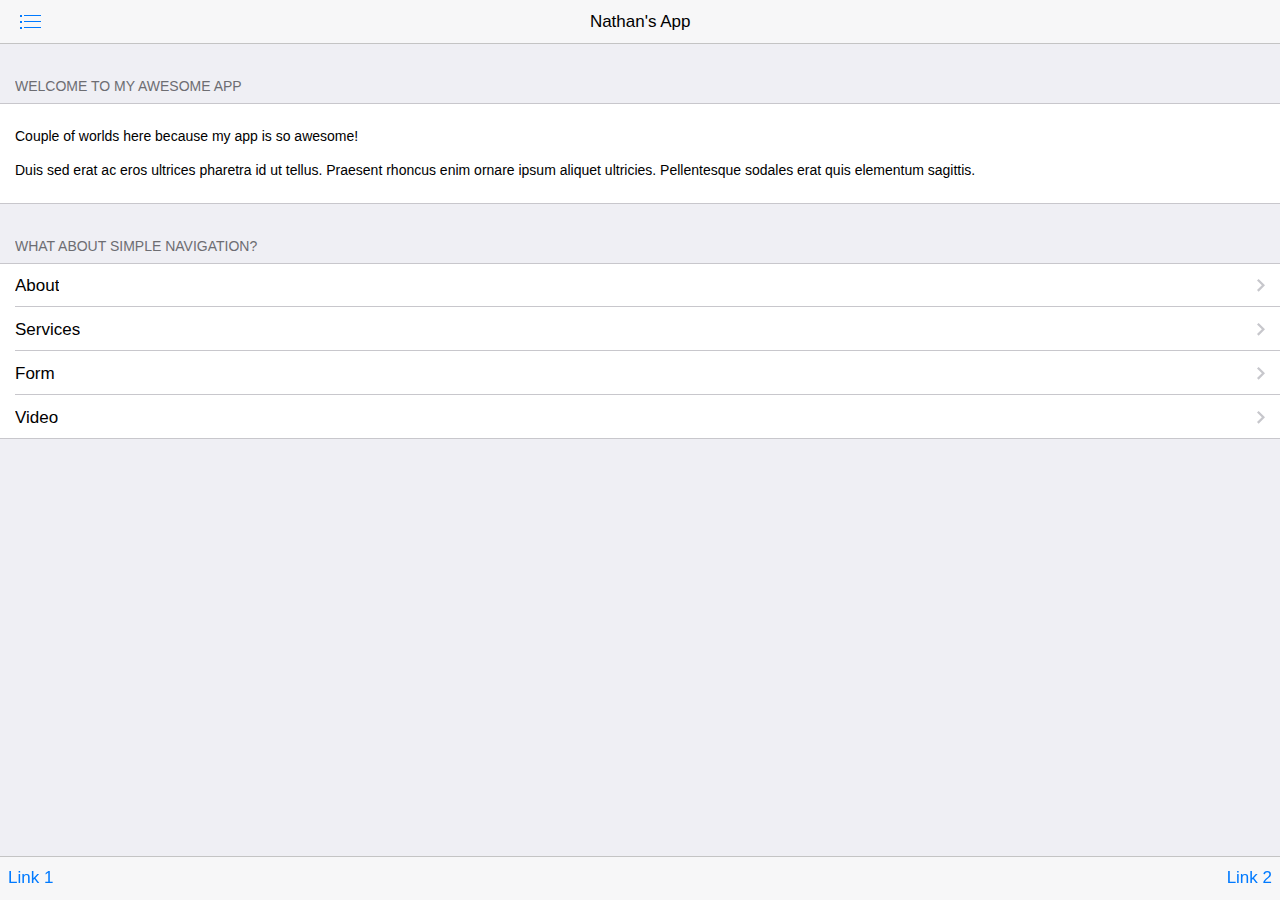
==== FrameworkApp/www/index.html @ 1a0e32b6 "Added quiz code to Framework 7. The newest code that only had one question on the screen didn't seem" ====
<!DOCTYPE html>
<html>
  <head>
    <meta charset="utf-8">
    <meta name="viewport" content="width=device-width, initial-scale=1, maximum-scale=1, minimum-scale=1, user-scalable=no, minimal-ui">
    <meta name="apple-mobile-web-app-capable" content="yes">
    <meta name="apple-mobile-web-app-status-bar-style" content="black">
    <title>Nathan's App</title>
    <script src="https://ajax.googleapis.com/ajax/libs/jquery/3.2.1/jquery.min.js"></script>
    <!-- Path to Framework7 Library CSS-->
    <link rel="stylesheet" href="css/framework7.ios.min.css">
    <link rel="stylesheet" href="css/framework7.ios.colors.min.css">
    <!-- Path to your custom app styles-->
    <link rel="stylesheet" href="css/my-app.css">
    <link href="css/style.css" rel="stylesheet" type="text/css">
  </head>
  <body>
    <!-- Status bar overlay for fullscreen mode-->
    <div class="statusbar-overlay"></div>
    <!-- Panels overlay-->
    <div class="panel-overlay"></div>
    <!-- Left panel with reveal effect-->
    <div class="panel panel-left panel-reveal">
               <div class="list-block panellink">
                <ul>
                  <li class="close-panel"><a href="about.html" class="item-link">
                      <div class="item-content">
                        <div class="item-inner"> 
                          <div class="item-title">About</div>
                        </div>
                      </div></a></li>
                  <li class="close-panel"><a href="services.html" class="item-link">
                      <div class="item-content"> 
                        <div class="item-inner">
                          <div class="item-title">Services</div>
                        </div>
                      </div></a></li>
                  <li class="close-panel"><a href="form.html" class="item-link">
                      <div class="item-content"> 
                        <div class="item-inner">
                          <div class="item-title">Form</div>
                        </div>
                      </div></a></li>
                    <li class="close-panel"><a href="video.html" class="item-link">
                      <div class="item-content">
                        <div class="item-inner"> 
                          <div class="item-title">Video</div>
                        </div>
                      </div></a></li>
                </ul>
              </div>
    </div>
      <!-- Right panel with cover effect-->
<!--  
    <div class="panel panel-right panel-cover">
      <div class="content-block">
        <p>Right panel content goes here</p>
      </div>
    </div> 
-->

    <!-- Views-->
    <div class="views">
      <!-- Your main view, should have "view-main" class-->
      <div class="view view-main">
        <!-- Top Navbar-->
        <div class="navbar">
          <div class="navbar-inner">
            <!-- We have home navbar without left link-->
            <div class="left">
              <!-- Right link contains only icon - additional "icon-only" class--><a href="#" class="link icon-only open-panel"> <i class="icon icon-bars"></i></a>
            </div>
            <div class="center sliding">Nathan's App</div>
          </div>
        </div>
        <!-- Pages, because we need fixed-through navbar and toolbar, it has additional appropriate classes-->
        <div class="pages navbar-through toolbar-through">
          <!-- Page, data-page contains page name-->
          <div data-page="index" class="page">
            <!-- Scrollable page content-->
            <div class="page-content">
              <div class="content-block-title">Welcome To My Awesome App</div>
              <div class="content-block">
                <div class="content-block-inner">
                  <p>Couple of worlds here because my app is so awesome!</p>
                  <p>Duis sed erat ac eros ultrices pharetra id ut tellus. Praesent rhoncus enim ornare ipsum aliquet ultricies. Pellentesque sodales erat quis elementum sagittis.</p>
                </div>
              </div>
              <div class="content-block-title">What about simple navigation?</div>
              <div class="list-block">
                <ul>
                  <li><a href="about.html" class="item-link">
                      <div class="item-content">
                        <div class="item-inner"> 
                          <div class="item-title">About</div>
                        </div>
                      </div></a></li>
                  <li><a href="services.html" class="item-link">
                      <div class="item-content"> 
                        <div class="item-inner">
                          <div class="item-title">Services</div>
                        </div>
                      </div></a></li>
                  <li><a href="form.html" class="item-link">
                      <div class="item-content"> 
                        <div class="item-inner">
                          <div class="item-title">Form</div>
                        </div>
                      </div></a></li>
                    <li><a href="video.html" class="item-link">
                      <div class="item-content">
                        <div class="item-inner"> 
                          <div class="item-title">Video</div>
                        </div>
                      </div></a></li>
                </ul>
              </div>
            </div>
          </div>
        </div>
        <!-- Bottom Toolbar-->
        <div class="toolbar">
          <div class="toolbar-inner"><a href="#" class="link">Link 1</a><a href="#" class="link">Link 2</a></div>
        </div>
      </div>
    </div>
    <!-- Path to Framework7 Library JS-->
    <script type="text/javascript" src="js/framework7.min.js"></script>
    <script type="text/javascript" src="js/framework7.min.js"></script>
    <!-- Path to your app js-->
    <script type="text/javascript" src="js/my-app.js"></script>
  </body>
</html>
---- FrameworkApp/www/css/framework7.ios.min.css ----
/**
 * Framework7 1.6.5
 * Full featured mobile HTML framework for building iOS & Android apps
 * 
 * http://framework7.io/
 * 
 * Copyright 2017, Vladimir Kharlampidi
 * The iDangero.us
 * http://www.idangero.us/
 * 
 * Licensed under MIT
 * 
 * Released on: September 7, 2017
 */
.framework7-root,body,html{position:relative;height:100%;width:100%;overflow-x:hidden}body{font-family:-apple-system,SF UI Text,Helvetica Neue,Helvetica,Arial,sans-serif;margin:0;padding:0;color:#000;font-size:14px;line-height:1.4;width:100%;-webkit-text-size-adjust:100%;background:#fff;overflow:hidden}.framework7-root{overflow:hidden}@media all and (width:1024px) and (height:691px) and (orientation:landscape){.framework7-root,body,html{height:671px}}@media all and (width:1024px) and (height:692px) and (orientation:landscape){.framework7-root,body,html{height:672px}}*{-webkit-tap-highlight-color:transparent;-webkit-touch-callout:none}a,input,select,textarea{outline:0}a{text-decoration:none;color:#007aff}p{margin:1em 0}.row{display:-webkit-box;display:-ms-flexbox;display:-webkit-flex;display:flex;-webkit-box-pack:justify;-ms-flex-pack:justify;-webkit-justify-content:space-between;justify-content:space-between;-webkit-box-lines:multiple;-moz-box-lines:multiple;-webkit-flex-wrap:wrap;-ms-flex-wrap:wrap;flex-wrap:wrap;-webkit-box-align:start;-ms-flex-align:start;-webkit-align-items:flex-start;align-items:flex-start}.row>[class*=col-]{box-sizing:border-box}.row .col-auto{width:100%}.row .col-100{width:100%;width:-webkit-calc((100% - 15px*0)/ 1);width:calc((100% - 15px*0)/ 1)}.row.no-gutter .col-100{width:100%}.row .col-95{width:95%;width:-webkit-calc((100% - 15px*.05263157894736836)/ 1.0526315789473684);width:calc((100% - 15px*.05263157894736836)/ 1.0526315789473684)}.row.no-gutter .col-95{width:95%}.row .col-90{width:90%;width:-webkit-calc((100% - 15px*.11111111111111116)/ 1.1111111111111112);width:calc((100% - 15px*.11111111111111116)/ 1.1111111111111112)}.row.no-gutter .col-90{width:90%}.row .col-85{width:85%;width:-webkit-calc((100% - 15px*.17647058823529416)/ 1.1764705882352942);width:calc((100% - 15px*.17647058823529416)/ 1.1764705882352942)}.row.no-gutter .col-85{width:85%}.row .col-80{width:80%;width:-webkit-calc((100% - 15px*.25)/ 1.25);width:calc((100% - 15px*.25)/ 1.25)}.row.no-gutter .col-80{width:80%}.row .col-75{width:75%;width:-webkit-calc((100% - 15px*.33333333333333326)/ 1.3333333333333333);width:calc((100% - 15px*.33333333333333326)/ 1.3333333333333333)}.row.no-gutter .col-75{width:75%}.row .col-70{width:70%;width:-webkit-calc((100% - 15px*.4285714285714286)/ 1.4285714285714286);width:calc((100% - 15px*.4285714285714286)/ 1.4285714285714286)}.row.no-gutter .col-70{width:70%}.row .col-66{width:66.66666666666666%;width:-webkit-calc((100% - 15px*.5000000000000002)/ 1.5000000000000002);width:calc((100% - 15px*.5000000000000002)/ 1.5000000000000002)}.row.no-gutter .col-66{width:66.66666666666666%}.row .col-65{width:65%;width:-webkit-calc((100% - 15px*.5384615384615385)/ 1.5384615384615385);width:calc((100% - 15px*.5384615384615385)/ 1.5384615384615385)}.row.no-gutter .col-65{width:65%}.row .col-60{width:60%;width:-webkit-calc((100% - 15px*.6666666666666667)/ 1.6666666666666667);width:calc((100% - 15px*.6666666666666667)/ 1.6666666666666667)}.row.no-gutter .col-60{width:60%}.row .col-55{width:55%;width:-webkit-calc((100% - 15px*.8181818181818181)/ 1.8181818181818181);width:calc((100% - 15px*.8181818181818181)/ 1.8181818181818181)}.row.no-gutter .col-55{width:55%}.row .col-50{width:50%;width:-webkit-calc((100% - 15px*1)/ 2);width:calc((100% - 15px*1)/ 2)}.row.no-gutter .col-50{width:50%}.row .col-45{width:45%;width:-webkit-calc((100% - 15px*1.2222222222222223)/ 2.2222222222222223);width:calc((100% - 15px*1.2222222222222223)/ 2.2222222222222223)}.row.no-gutter .col-45{width:45%}.row .col-40{width:40%;width:-webkit-calc((100% - 15px*1.5)/ 2.5);width:calc((100% - 15px*1.5)/ 2.5)}.row.no-gutter .col-40{width:40%}.row .col-35{width:35%;width:-webkit-calc((100% - 15px*1.8571428571428572)/ 2.857142857142857);width:calc((100% - 15px*1.8571428571428572)/ 2.857142857142857)}.row.no-gutter .col-35{width:35%}.row .col-33{width:33.333333333333336%;width:-webkit-calc((100% - 15px*2)/ 3);width:calc((100% - 15px*2)/ 3)}.row.no-gutter .col-33{width:33.333333333333336%}.row .col-30{width:30%;width:-webkit-calc((100% - 15px*2.3333333333333335)/ 3.3333333333333335);width:calc((100% - 15px*2.3333333333333335)/ 3.3333333333333335)}.row.no-gutter .col-30{width:30%}.row .col-25{width:25%;width:-webkit-calc((100% - 15px*3)/ 4);width:calc((100% - 15px*3)/ 4)}.row.no-gutter .col-25{width:25%}.row .col-20{width:20%;width:-webkit-calc((100% - 15px*4)/ 5);width:calc((100% - 15px*4)/ 5)}.row.no-gutter .col-20{width:20%}.row .col-15{width:15%;width:-webkit-calc((100% - 15px*5.666666666666667)/ 6.666666666666667);width:calc((100% - 15px*5.666666666666667)/ 6.666666666666667)}.row.no-gutter .col-15{width:15%}.row .col-10{width:10%;width:-webkit-calc((100% - 15px*9)/ 10);width:calc((100% - 15px*9)/ 10)}.row.no-gutter .col-10{width:10%}.row .col-5{width:5%;width:-webkit-calc((100% - 15px*19)/ 20);width:calc((100% - 15px*19)/ 20)}.row.no-gutter .col-5{width:5%}.row .col-auto:nth-last-child(1),.row .col-auto:nth-last-child(1)~.col-auto{width:100%;width:-webkit-calc((100% - 15px*0)/ 1);width:calc((100% - 15px*0)/ 1)}.row.no-gutter .col-auto:nth-last-child(1),.row.no-gutter .col-auto:nth-last-child(1)~.col-auto{width:100%}.row .col-auto:nth-last-child(2),.row .col-auto:nth-last-child(2)~.col-auto{width:50%;width:-webkit-calc((100% - 15px*1)/ 2);width:calc((100% - 15px*1)/ 2)}.row.no-gutter .col-auto:nth-last-child(2),.row.no-gutter .col-auto:nth-last-child(2)~.col-auto{width:50%}.row .col-auto:nth-last-child(3),.row .col-auto:nth-last-child(3)~.col-auto{width:33.33333333%;width:-webkit-calc((100% - 15px*2)/ 3);width:calc((100% - 15px*2)/ 3)}.row.no-gutter .col-auto:nth-last-child(3),.row.no-gutter .col-auto:nth-last-child(3)~.col-auto{width:33.33333333%}.row .col-auto:nth-last-child(4),.row .col-auto:nth-last-child(4)~.col-auto{width:25%;width:-webkit-calc((100% - 15px*3)/ 4);width:calc((100% - 15px*3)/ 4)}.row.no-gutter .col-auto:nth-last-child(4),.row.no-gutter .col-auto:nth-last-child(4)~.col-auto{width:25%}.row .col-auto:nth-last-child(5),.row .col-auto:nth-last-child(5)~.col-auto{width:20%;width:-webkit-calc((100% - 15px*4)/ 5);width:calc((100% - 15px*4)/ 5)}.row.no-gutter .col-auto:nth-last-child(5),.row.no-gutter .col-auto:nth-last-child(5)~.col-auto{width:20%}.row .col-auto:nth-last-child(6),.row .col-auto:nth-last-child(6)~.col-auto{width:16.66666667%;width:-webkit-calc((100% - 15px*5)/ 6);width:calc((100% - 15px*5)/ 6)}.row.no-gutter .col-auto:nth-last-child(6),.row.no-gutter .col-auto:nth-last-child(6)~.col-auto{width:16.66666667%}.row .col-auto:nth-last-child(7),.row .col-auto:nth-last-child(7)~.col-auto{width:14.28571429%;width:-webkit-calc((100% - 15px*6)/ 7);width:calc((100% - 15px*6)/ 7)}.row.no-gutter .col-auto:nth-last-child(7),.row.no-gutter .col-auto:nth-last-child(7)~.col-auto{width:14.28571429%}.row .col-auto:nth-last-child(8),.row .col-auto:nth-last-child(8)~.col-auto{width:12.5%;width:-webkit-calc((100% - 15px*7)/ 8);width:calc((100% - 15px*7)/ 8)}.row.no-gutter .col-auto:nth-last-child(8),.row.no-gutter .col-auto:nth-last-child(8)~.col-auto{width:12.5%}.row .col-auto:nth-last-child(9),.row .col-auto:nth-last-child(9)~.col-auto{width:11.11111111%;width:-webkit-calc((100% - 15px*8)/ 9);width:calc((100% - 15px*8)/ 9)}.row.no-gutter .col-auto:nth-last-child(9),.row.no-gutter .col-auto:nth-last-child(9)~.col-auto{width:11.11111111%}.row .col-auto:nth-last-child(10),.row .col-auto:nth-last-child(10)~.col-auto{width:10%;width:-webkit-calc((100% - 15px*9)/ 10);width:calc((100% - 15px*9)/ 10)}.row.no-gutter .col-auto:nth-last-child(10),.row.no-gutter .col-auto:nth-last-child(10)~.col-auto{width:10%}.row .col-auto:nth-last-child(11),.row .col-auto:nth-last-child(11)~.col-auto{width:9.09090909%;width:-webkit-calc((100% - 15px*10)/ 11);width:calc((100% - 15px*10)/ 11)}.row.no-gutter .col-auto:nth-last-child(11),.row.no-gutter .col-auto:nth-last-child(11)~.col-auto{width:9.09090909%}.row .col-auto:nth-last-child(12),.row .col-auto:nth-last-child(12)~.col-auto{width:8.33333333%;width:-webkit-calc((100% - 15px*11)/ 12);width:calc((100% - 15px*11)/ 12)}.row.no-gutter .col-auto:nth-last-child(12),.row.no-gutter .col-auto:nth-last-child(12)~.col-auto{width:8.33333333%}.row .col-auto:nth-last-child(13),.row .col-auto:nth-last-child(13)~.col-auto{width:7.69230769%;width:-webkit-calc((100% - 15px*12)/ 13);width:calc((100% - 15px*12)/ 13)}.row.no-gutter .col-auto:nth-last-child(13),.row.no-gutter .col-auto:nth-last-child(13)~.col-auto{width:7.69230769%}.row .col-auto:nth-last-child(14),.row .col-auto:nth-last-child(14)~.col-auto{width:7.14285714%;width:-webkit-calc((100% - 15px*13)/ 14);width:calc((100% - 15px*13)/ 14)}.row.no-gutter .col-auto:nth-last-child(14),.row.no-gutter .col-auto:nth-last-child(14)~.col-auto{width:7.14285714%}.row .col-auto:nth-last-child(15),.row .col-auto:nth-last-child(15)~.col-auto{width:6.66666667%;width:-webkit-calc((100% - 15px*14)/ 15);width:calc((100% - 15px*14)/ 15)}.row.no-gutter .col-auto:nth-last-child(15),.row.no-gutter .col-auto:nth-last-child(15)~.col-auto{width:6.66666667%}.row .col-auto:nth-last-child(16),.row .col-auto:nth-last-child(16)~.col-auto{width:6.25%;width:-webkit-calc((100% - 15px*15)/ 16);width:calc((100% - 15px*15)/ 16)}.row.no-gutter .col-auto:nth-last-child(16),.row.no-gutter .col-auto:nth-last-child(16)~.col-auto{width:6.25%}.row .col-auto:nth-last-child(17),.row .col-auto:nth-last-child(17)~.col-auto{width:5.88235294%;width:-webkit-calc((100% - 15px*16)/ 17);width:calc((100% - 15px*16)/ 17)}.row.no-gutter .col-auto:nth-last-child(17),.row.no-gutter .col-auto:nth-last-child(17)~.col-auto{width:5.88235294%}.row .col-auto:nth-last-child(18),.row .col-auto:nth-last-child(18)~.col-auto{width:5.55555556%;width:-webkit-calc((100% - 15px*17)/ 18);width:calc((100% - 15px*17)/ 18)}.row.no-gutter .col-auto:nth-last-child(18),.row.no-gutter .col-auto:nth-last-child(18)~.col-auto{width:5.55555556%}.row .col-auto:nth-last-child(19),.row .col-auto:nth-last-child(19)~.col-auto{width:5.26315789%;width:-webkit-calc((100% - 15px*18)/ 19);width:calc((100% - 15px*18)/ 19)}.row.no-gutter .col-auto:nth-last-child(19),.row.no-gutter .col-auto:nth-last-child(19)~.col-auto{width:5.26315789%}.row .col-auto:nth-last-child(20),.row .col-auto:nth-last-child(20)~.col-auto{width:5%;width:-webkit-calc((100% - 15px*19)/ 20);width:calc((100% - 15px*19)/ 20)}.row.no-gutter .col-auto:nth-last-child(20),.row.no-gutter .col-auto:nth-last-child(20)~.col-auto{width:5%}.row .col-auto:nth-last-child(21),.row .col-auto:nth-last-child(21)~.col-auto{width:4.76190476%;width:-webkit-calc((100% - 15px*20)/ 21);width:calc((100% - 15px*20)/ 21)}.row.no-gutter .col-auto:nth-last-child(21),.row.no-gutter .col-auto:nth-last-child(21)~.col-auto{width:4.76190476%}@media all and (min-width:768px){.row .tablet-100{width:100%;width:-webkit-calc((100% - 15px*0)/ 1);width:calc((100% - 15px*0)/ 1)}.row.no-gutter .tablet-100{width:100%}.row .tablet-95{width:95%;width:-webkit-calc((100% - 15px*.05263157894736836)/ 1.0526315789473684);width:calc((100% - 15px*.05263157894736836)/ 1.0526315789473684)}.row.no-gutter .tablet-95{width:95%}.row .tablet-90{width:90%;width:-webkit-calc((100% - 15px*.11111111111111116)/ 1.1111111111111112);width:calc((100% - 15px*.11111111111111116)/ 1.1111111111111112)}.row.no-gutter .tablet-90{width:90%}.row .tablet-85{width:85%;width:-webkit-calc((100% - 15px*.17647058823529416)/ 1.1764705882352942);width:calc((100% - 15px*.17647058823529416)/ 1.1764705882352942)}.row.no-gutter .tablet-85{width:85%}.row .tablet-80{width:80%;width:-webkit-calc((100% - 15px*.25)/ 1.25);width:calc((100% - 15px*.25)/ 1.25)}.row.no-gutter .tablet-80{width:80%}.row .tablet-75{width:75%;width:-webkit-calc((100% - 15px*.33333333333333326)/ 1.3333333333333333);width:calc((100% - 15px*.33333333333333326)/ 1.3333333333333333)}.row.no-gutter .tablet-75{width:75%}.row .tablet-70{width:70%;width:-webkit-calc((100% - 15px*.4285714285714286)/ 1.4285714285714286);width:calc((100% - 15px*.4285714285714286)/ 1.4285714285714286)}.row.no-gutter .tablet-70{width:70%}.row .tablet-66{width:66.66666666666666%;width:-webkit-calc((100% - 15px*.5000000000000002)/ 1.5000000000000002);width:calc((100% - 15px*.5000000000000002)/ 1.5000000000000002)}.row.no-gutter .tablet-66{width:66.66666666666666%}.row .tablet-65{width:65%;width:-webkit-calc((100% - 15px*.5384615384615385)/ 1.5384615384615385);width:calc((100% - 15px*.5384615384615385)/ 1.5384615384615385)}.row.no-gutter .tablet-65{width:65%}.row .tablet-60{width:60%;width:-webkit-calc((100% - 15px*.6666666666666667)/ 1.6666666666666667);width:calc((100% - 15px*.6666666666666667)/ 1.6666666666666667)}.row.no-gutter .tablet-60{width:60%}.row .tablet-55{width:55%;width:-webkit-calc((100% - 15px*.8181818181818181)/ 1.8181818181818181);width:calc((100% - 15px*.8181818181818181)/ 1.8181818181818181)}.row.no-gutter .tablet-55{width:55%}.row .tablet-50{width:50%;width:-webkit-calc((100% - 15px*1)/ 2);width:calc((100% - 15px*1)/ 2)}.row.no-gutter .tablet-50{width:50%}.row .tablet-45{width:45%;width:-webkit-calc((100% - 15px*1.2222222222222223)/ 2.2222222222222223);width:calc((100% - 15px*1.2222222222222223)/ 2.2222222222222223)}.row.no-gutter .tablet-45{width:45%}.row .tablet-40{width:40%;width:-webkit-calc((100% - 15px*1.5)/ 2.5);width:calc((100% - 15px*1.5)/ 2.5)}.row.no-gutter .tablet-40{width:40%}.row .tablet-35{width:35%;width:-webkit-calc((100% - 15px*1.8571428571428572)/ 2.857142857142857);width:calc((100% - 15px*1.8571428571428572)/ 2.857142857142857)}.row.no-gutter .tablet-35{width:35%}.row .tablet-33{width:33.333333333333336%;width:-webkit-calc((100% - 15px*2)/ 3);width:calc((100% - 15px*2)/ 3)}.row.no-gutter .tablet-33{width:33.333333333333336%}.row .tablet-30{width:30%;width:-webkit-calc((100% - 15px*2.3333333333333335)/ 3.3333333333333335);width:calc((100% - 15px*2.3333333333333335)/ 3.3333333333333335)}.row.no-gutter .tablet-30{width:30%}.row .tablet-25{width:25%;width:-webkit-calc((100% - 15px*3)/ 4);width:calc((100% - 15px*3)/ 4)}.row.no-gutter .tablet-25{width:25%}.row .tablet-20{width:20%;width:-webkit-calc((100% - 15px*4)/ 5);width:calc((100% - 15px*4)/ 5)}.row.no-gutter .tablet-20{width:20%}.row .tablet-15{width:15%;width:-webkit-calc((100% - 15px*5.666666666666667)/ 6.666666666666667);width:calc((100% - 15px*5.666666666666667)/ 6.666666666666667)}.row.no-gutter .tablet-15{width:15%}.row .tablet-10{width:10%;width:-webkit-calc((100% - 15px*9)/ 10);width:calc((100% - 15px*9)/ 10)}.row.no-gutter .tablet-10{width:10%}.row .tablet-5{width:5%;width:-webkit-calc((100% - 15px*19)/ 20);width:calc((100% - 15px*19)/ 20)}.row.no-gutter .tablet-5{width:5%}.row .tablet-auto:nth-last-child(1),.row .tablet-auto:nth-last-child(1)~.col-auto{width:100%;width:-webkit-calc((100% - 15px*0)/ 1);width:calc((100% - 15px*0)/ 1)}.row.no-gutter .tablet-auto:nth-last-child(1),.row.no-gutter .tablet-auto:nth-last-child(1)~.tablet-auto{width:100%}.row .tablet-auto:nth-last-child(2),.row .tablet-auto:nth-last-child(2)~.col-auto{width:50%;width:-webkit-calc((100% - 15px*1)/ 2);width:calc((100% - 15px*1)/ 2)}.row.no-gutter .tablet-auto:nth-last-child(2),.row.no-gutter .tablet-auto:nth-last-child(2)~.tablet-auto{width:50%}.row .tablet-auto:nth-last-child(3),.row .tablet-auto:nth-last-child(3)~.col-auto{width:33.33333333%;width:-webkit-calc((100% - 15px*2)/ 3);width:calc((100% - 15px*2)/ 3)}.row.no-gutter .tablet-auto:nth-last-child(3),.row.no-gutter .tablet-auto:nth-last-child(3)~.tablet-auto{width:33.33333333%}.row .tablet-auto:nth-last-child(4),.row .tablet-auto:nth-last-child(4)~.col-auto{width:25%;width:-webkit-calc((100% - 15px*3)/ 4);width:calc((100% - 15px*3)/ 4)}.row.no-gutter .tablet-auto:nth-last-child(4),.row.no-gutter .tablet-auto:nth-last-child(4)~.tablet-auto{width:25%}.row .tablet-auto:nth-last-child(5),.row .tablet-auto:nth-last-child(5)~.col-auto{width:20%;width:-webkit-calc((100% - 15px*4)/ 5);width:calc((100% - 15px*4)/ 5)}.row.no-gutter .tablet-auto:nth-last-child(5),.row.no-gutter .tablet-auto:nth-last-child(5)~.tablet-auto{width:20%}.row .tablet-auto:nth-last-child(6),.row .tablet-auto:nth-last-child(6)~.col-auto{width:16.66666667%;width:-webkit-calc((100% - 15px*5)/ 6);width:calc((100% - 15px*5)/ 6)}.row.no-gutter .tablet-auto:nth-last-child(6),.row.no-gutter .tablet-auto:nth-last-child(6)~.tablet-auto{width:16.66666667%}.row .tablet-auto:nth-last-child(7),.row .tablet-auto:nth-last-child(7)~.col-auto{width:14.28571429%;width:-webkit-calc((100% - 15px*6)/ 7);width:calc((100% - 15px*6)/ 7)}.row.no-gutter .tablet-auto:nth-last-child(7),.row.no-gutter .tablet-auto:nth-last-child(7)~.tablet-auto{width:14.28571429%}.row .tablet-auto:nth-last-child(8),.row .tablet-auto:nth-last-child(8)~.col-auto{width:12.5%;width:-webkit-calc((100% - 15px*7)/ 8);width:calc((100% - 15px*7)/ 8)}.row.no-gutter .tablet-auto:nth-last-child(8),.row.no-gutter .tablet-auto:nth-last-child(8)~.tablet-auto{width:12.5%}.row .tablet-auto:nth-last-child(9),.row .tablet-auto:nth-last-child(9)~.col-auto{width:11.11111111%;width:-webkit-calc((100% - 15px*8)/ 9);width:calc((100% - 15px*8)/ 9)}.row.no-gutter .tablet-auto:nth-last-child(9),.row.no-gutter .tablet-auto:nth-last-child(9)~.tablet-auto{width:11.11111111%}.row .tablet-auto:nth-last-child(10),.row .tablet-auto:nth-last-child(10)~.col-auto{width:10%;width:-webkit-calc((100% - 15px*9)/ 10);width:calc((100% - 15px*9)/ 10)}.row.no-gutter .tablet-auto:nth-last-child(10),.row.no-gutter .tablet-auto:nth-last-child(10)~.tablet-auto{width:10%}.row .tablet-auto:nth-last-child(11),.row .tablet-auto:nth-last-child(11)~.col-auto{width:9.09090909%;width:-webkit-calc((100% - 15px*10)/ 11);width:calc((100% - 15px*10)/ 11)}.row.no-gutter .tablet-auto:nth-last-child(11),.row.no-gutter .tablet-auto:nth-last-child(11)~.tablet-auto{width:9.09090909%}.row .tablet-auto:nth-last-child(12),.row .tablet-auto:nth-last-child(12)~.col-auto{width:8.33333333%;width:-webkit-calc((100% - 15px*11)/ 12);width:calc((100% - 15px*11)/ 12)}.row.no-gutter .tablet-auto:nth-last-child(12),.row.no-gutter .tablet-auto:nth-last-child(12)~.tablet-auto{width:8.33333333%}.row .tablet-auto:nth-last-child(13),.row .tablet-auto:nth-last-child(13)~.col-auto{width:7.69230769%;width:-webkit-calc((100% - 15px*12)/ 13);width:calc((100% - 15px*12)/ 13)}.row.no-gutter .tablet-auto:nth-last-child(13),.row.no-gutter .tablet-auto:nth-last-child(13)~.tablet-auto{width:7.69230769%}.row .tablet-auto:nth-last-child(14),.row .tablet-auto:nth-last-child(14)~.col-auto{width:7.14285714%;width:-webkit-calc((100% - 15px*13)/ 14);width:calc((100% - 15px*13)/ 14)}.row.no-gutter .tablet-auto:nth-last-child(14),.row.no-gutter .tablet-auto:nth-last-child(14)~.tablet-auto{width:7.14285714%}.row .tablet-auto:nth-last-child(15),.row .tablet-auto:nth-last-child(15)~.col-auto{width:6.66666667%;width:-webkit-calc((100% - 15px*14)/ 15);width:calc((100% - 15px*14)/ 15)}.row.no-gutter .tablet-auto:nth-last-child(15),.row.no-gutter .tablet-auto:nth-last-child(15)~.tablet-auto{width:6.66666667%}.row .tablet-auto:nth-last-child(16),.row .tablet-auto:nth-last-child(16)~.col-auto{width:6.25%;width:-webkit-calc((100% - 15px*15)/ 16);width:calc((100% - 15px*15)/ 16)}.row.no-gutter .tablet-auto:nth-last-child(16),.row.no-gutter .tablet-auto:nth-last-child(16)~.tablet-auto{width:6.25%}.row .tablet-auto:nth-last-child(17),.row .tablet-auto:nth-last-child(17)~.col-auto{width:5.88235294%;width:-webkit-calc((100% - 15px*16)/ 17);width:calc((100% - 15px*16)/ 17)}.row.no-gutter .tablet-auto:nth-last-child(17),.row.no-gutter .tablet-auto:nth-last-child(17)~.tablet-auto{width:5.88235294%}.row .tablet-auto:nth-last-child(18),.row .tablet-auto:nth-last-child(18)~.col-auto{width:5.55555556%;width:-webkit-calc((100% - 15px*17)/ 18);width:calc((100% - 15px*17)/ 18)}.row.no-gutter .tablet-auto:nth-last-child(18),.row.no-gutter .tablet-auto:nth-last-child(18)~.tablet-auto{width:5.55555556%}.row .tablet-auto:nth-last-child(19),.row .tablet-auto:nth-last-child(19)~.col-auto{width:5.26315789%;width:-webkit-calc((100% - 15px*18)/ 19);width:calc((100% - 15px*18)/ 19)}.row.no-gutter .tablet-auto:nth-last-child(19),.row.no-gutter .tablet-auto:nth-last-child(19)~.tablet-auto{width:5.26315789%}.row .tablet-auto:nth-last-child(20),.row .tablet-auto:nth-last-child(20)~.col-auto{width:5%;width:-webkit-calc((100% - 15px*19)/ 20);width:calc((100% - 15px*19)/ 20)}.row.no-gutter .tablet-auto:nth-last-child(20),.row.no-gutter .tablet-auto:nth-last-child(20)~.tablet-auto{width:5%}.row .tablet-auto:nth-last-child(21),.row .tablet-auto:nth-last-child(21)~.col-auto{width:4.76190476%;width:-webkit-calc((100% - 15px*20)/ 21);width:calc((100% - 15px*20)/ 21)}.row.no-gutter .tablet-auto:nth-last-child(21),.row.no-gutter .tablet-auto:nth-last-child(21)~.tablet-auto{width:4.76190476%}}.view,.views{position:relative;height:100%;z-index:5000}.views{overflow:auto;-webkit-overflow-scrolling:touch}.view{overflow:hidden;box-sizing:border-box;width:100%}.pages{position:relative;width:100%;height:100%;overflow:hidden;background:#000}.page{box-sizing:border-box;position:absolute;left:0;top:0;width:100%;height:100%;background:#efeff4;-webkit-transform:translate3d(0,0,0);transform:translate3d(0,0,0)}.page.cached{display:none}.page-on-left{-webkit-transform:translate3d(-20%,0,0);transform:translate3d(-20%,0,0)}.page-on-left .swipeback-page-opacity{opacity:1}.page-on-left:after{opacity:1}.page-on-center .swipeback-page-shadow{opacity:1}.page-on-center .swipeback-page-opacity{opacity:0!important}.page-on-right{-webkit-transform:translate3d(100%,0,0);transform:translate3d(100%,0,0)}.page-on-right .swipeback-page-shadow{opacity:0!important}.page-content{overflow:auto;-webkit-overflow-scrolling:touch;box-sizing:border-box;height:100%;position:relative;z-index:1}.swipeback-page-shadow{position:absolute;right:100%;top:0;width:16px;height:100%;background:-webkit-linear-gradient(left,rgba(0,0,0,0) 0,rgba(0,0,0,0) 10%,rgba(0,0,0,.01) 50%,rgba(0,0,0,.2) 100%);background:linear-gradient(to right,rgba(0,0,0,0) 0,rgba(0,0,0,0) 10%,rgba(0,0,0,.01) 50%,rgba(0,0,0,.2) 100%);z-index:-1;content:'';will-change:opacity;contain:strict}html.android .swipeback-page-shadow{display:none;-webkit-animation:none;animation:none}.swipeback-page-opacity{position:absolute;left:0;top:0;background:rgba(0,0,0,.1);width:100%;height:100%;content:'';opacity:0;z-index:10000;will-change:opacity;contain:strict}.page-transitioning,.page-transitioning .swipeback-page-opacity,.page-transitioning .swipeback-page-shadow{-webkit-transition-duration:.4s;transition-duration:.4s}.page-from-center-to-right:before,.page-from-right-to-center:before{position:absolute;right:100%;top:0;width:16px;height:100%;background:-webkit-linear-gradient(left,rgba(0,0,0,0) 0,rgba(0,0,0,0) 10%,rgba(0,0,0,.01) 50%,rgba(0,0,0,.2) 100%);background:linear-gradient(to right,rgba(0,0,0,0) 0,rgba(0,0,0,0) 10%,rgba(0,0,0,.01) 50%,rgba(0,0,0,.2) 100%);z-index:-1;content:'';will-change:opacity;contain:strict}html.android .page-from-center-to-right:before,html.android .page-from-right-to-center:before{display:none;-webkit-animation:none;animation:none}.page-from-right-to-center{-webkit-animation:pageFromRightToCenter .4s forwards;animation:pageFromRightToCenter .4s forwards}.page-from-right-to-center:before{-webkit-animation:pageFromRightToCenterShadow .4s forwards;animation:pageFromRightToCenterShadow .4s forwards}.page-from-center-to-right{-webkit-animation:pageFromCenterToRight .4s forwards;animation:pageFromCenterToRight .4s forwards}.page-from-center-to-right:before{-webkit-animation:pageFromCenterToRightShadow .4s forwards;animation:pageFromCenterToRightShadow .4s forwards}@-webkit-keyframes pageFromRightToCenter{from{-webkit-transform:translate3d(100%,0,0)}to{-webkit-transform:translate3d(0,0,0)}}@keyframes pageFromRightToCenter{from{transform:translate3d(100%,0,0)}to{transform:translate3d(0,0,0)}}@-webkit-keyframes pageFromRightToCenterShadow{from{opacity:0}to{opacity:1}}@keyframes pageFromRightToCenterShadow{from{opacity:0}to{opacity:1}}@-webkit-keyframes pageFromCenterToRight{from{-webkit-transform:translate3d(0,0,0)}to{-webkit-transform:translate3d(100%,0,0)}}@keyframes pageFromCenterToRight{from{transform:translate3d(0,0,0)}to{transform:translate3d(100%,0,0)}}@-webkit-keyframes pageFromCenterToRightShadow{from{opacity:1}to{opacity:0}}@keyframes pageFromCenterToRightShadow{from{opacity:1}to{opacity:0}}.page-from-center-to-left{-webkit-animation:pageFromCenterToLeft .4s forwards;animation:pageFromCenterToLeft .4s forwards}.page-from-center-to-left:after{position:absolute;left:0;top:0;background:rgba(0,0,0,.1);width:100%;height:100%;content:'';opacity:0;z-index:10000;will-change:opacity;contain:strict;-webkit-animation:pageFromCenterToLeftOpacity .4s forwards;animation:pageFromCenterToLeftOpacity .4s forwards}.page-from-left-to-center{-webkit-animation:pageFromLeftToCenter .4s forwards;animation:pageFromLeftToCenter .4s forwards}.page-from-left-to-center:after{position:absolute;left:0;top:0;background:rgba(0,0,0,.1);width:100%;height:100%;content:'';opacity:0;z-index:10000;will-change:opacity;contain:strict;-webkit-animation:pageFromLeftToCenterOpacity .4s forwards;animation:pageFromLeftToCenterOpacity .4s forwards}@-webkit-keyframes pageFromCenterToLeft{from{-webkit-transform:translate3d(0,0,0)}to{-webkit-transform:translate3d(-20%,0,0)}}@keyframes pageFromCenterToLeft{from{transform:translate3d(0,0,0)}to{transform:translate3d(-20%,0,0)}}@-webkit-keyframes pageFromLeftToCenter{from{-webkit-transform:translate3d(-20%,0,0)}to{-webkit-transform:translate3d(0,0,0)}}@keyframes pageFromLeftToCenter{from{transform:translate3d(-20%,0,0)}to{transform:translate3d(0,0,0)}}@-webkit-keyframes pageFromCenterToLeftOpacity{from{opacity:0}to{opacity:1}}@keyframes pageFromCenterToLeftOpacity{from{opacity:0}to{opacity:1}}@-webkit-keyframes pageFromLeftToCenterOpacity{from{opacity:1}to{opacity:0}}@keyframes pageFromLeftToCenterOpacity{from{opacity:1}to{opacity:0}}.navbar-inner,.toolbar-inner{position:absolute;left:0;top:0;width:100%;height:100%;padding:0 8px;box-sizing:border-box;display:-webkit-box;display:-ms-flexbox;display:-webkit-flex;display:flex;-webkit-box-pack:justify;-ms-flex-pack:justify;-webkit-justify-content:space-between;justify-content:space-between;-webkit-box-align:center;-ms-flex-align:center;-webkit-align-items:center;align-items:center}.navbar-inner.cached{display:none}.navbar,.toolbar{height:44px;width:100%;box-sizing:border-box;font-size:17px;position:relative;margin:0;z-index:500;-webkit-backface-visibility:hidden;backface-visibility:hidden;-webkit-transform:translate3d(0,0,0);transform:translate3d(0,0,0)}.navbar b,.toolbar b{font-weight:500}html.ios-gt-8 .navbar b,html.ios-gt-8 .toolbar b{font-weight:600}.navbar,.subnavbar,.toolbar{background:#f7f7f8}.navbar a.link,.subnavbar a.link,.toolbar a.link{line-height:44px;height:44px;text-decoration:none;position:relative;display:-webkit-box;display:-ms-flexbox;display:-webkit-flex;display:flex;-webkit-box-pack:start;-ms-flex-pack:start;-webkit-justify-content:flex-start;justify-content:flex-start;-webkit-box-align:center;-ms-flex-align:center;-webkit-align-items:center;align-items:center;-webkit-transition-duration:.3s;transition-duration:.3s;-webkit-transform:translateZ(0);transform:translateZ(0)}.navbar a.link.active-state,.subnavbar a.link.active-state,.toolbar a.link.active-state,html:not(.watch-active-state) .navbar a.link:active,html:not(.watch-active-state) .subnavbar a.link:active,html:not(.watch-active-state) .toolbar a.link:active{opacity:.3;-webkit-transition-duration:0s;transition-duration:0s}.navbar a.link i+i,.navbar a.link i+span,.navbar a.link span+i,.navbar a.link span+span,.subnavbar a.link i+i,.subnavbar a.link i+span,.subnavbar a.link span+i,.subnavbar a.link span+span,.toolbar a.link i+i,.toolbar a.link i+span,.toolbar a.link span+i,.toolbar a.link span+span{margin-left:7px}.navbar a.icon-only,.subnavbar a.icon-only,.toolbar a.icon-only{min-width:44px;display:-webkit-box;display:-ms-flexbox;display:-webkit-flex;display:flex;-webkit-box-pack:center;-ms-flex-pack:center;-webkit-justify-content:center;justify-content:center;-webkit-box-align:center;-ms-flex-align:center;-webkit-align-items:center;align-items:center;margin:0}.navbar i.icon,.subnavbar i.icon,.toolbar i.icon{display:block}.navbar{left:0;top:0}.navbar:after{content:'';position:absolute;left:0;bottom:0;right:auto;top:auto;height:1px;width:100%;background-color:#c4c4c4;display:block;z-index:15;-webkit-transform-origin:50% 100%;transform-origin:50% 100%}html.pixel-ratio-2 .navbar:after{-webkit-transform:scaleY(.5);transform:scaleY(.5)}html.pixel-ratio-3 .navbar:after{-webkit-transform:scaleY(.33);transform:scaleY(.33)}.navbar:after{backface-visibility:hidden}.navbar.no-border:after{display:none}.navbar .center{font-size:17px;font-weight:500;text-align:center;margin:0;position:relative;overflow:hidden;text-overflow:ellipsis;white-space:nowrap;line-height:44px;-webkit-flex-shrink:10;-ms-flex:0 10 auto;flex-shrink:10;display:-webkit-box;display:-ms-flexbox;display:-webkit-flex;display:flex;-webkit-box-align:center;-ms-flex-align:center;-webkit-align-items:center;align-items:center}html.ios-gt-8 .navbar .center{font-weight:600}.navbar .center .subtitle{color:#6d6d72;display:block;line-height:1;bottom:3px;font-size:10px;position:absolute;text-align:center;width:100%}.navbar .left,.navbar .right{-webkit-flex-shrink:0;-ms-flex:0 0 auto;flex-shrink:0;display:-webkit-box;display:-ms-flexbox;display:-webkit-flex;display:flex;-webkit-box-pack:start;-ms-flex-pack:start;-webkit-justify-content:flex-start;justify-content:flex-start;-webkit-box-align:center;-ms-flex-align:center;-webkit-align-items:center;align-items:center;-webkit-transform:translate3d(0,0,0);transform:translate3d(0,0,0)}.navbar .left a+a,.navbar .right a+a{margin-left:15px}.navbar .left{margin-right:10px}.navbar .right{margin-left:10px}.navbar .right:first-child{position:absolute;right:8px;height:100%}.popup .navbar{-webkit-transform:translate3d(0,0,0);transform:translate3d(0,0,0)}.subnavbar{height:44px;width:100%;position:absolute;left:0;top:100%;margin-top:-1px;z-index:20;box-sizing:border-box;padding:0 8px;display:-webkit-box;display:-ms-flexbox;display:-webkit-flex;display:flex;-webkit-box-pack:justify;-ms-flex-pack:justify;-webkit-justify-content:space-between;justify-content:space-between;-webkit-box-align:center;-ms-flex-align:center;-webkit-align-items:center;align-items:center}.subnavbar:after{content:'';position:absolute;left:0;bottom:0;right:auto;top:auto;height:1px;width:100%;background-color:#c4c4c4;display:block;z-index:15;-webkit-transform-origin:50% 100%;transform-origin:50% 100%}html.pixel-ratio-2 .subnavbar:after{-webkit-transform:scaleY(.5);transform:scaleY(.5)}html.pixel-ratio-3 .subnavbar:after{-webkit-transform:scaleY(.33);transform:scaleY(.33)}.subnavbar.no-border:after{display:none}.navbar.no-border .subnavbar{margin-top:0}.navbar-on-left .subnavbar,.navbar-on-right .subnavbar{pointer-events:none}.navbar .subnavbar,.page .subnavbar{position:absolute}.page>.subnavbar{top:0;margin-top:0}.subnavbar>.buttons-row{width:100%}.subnavbar .searchbar,.subnavbar.searchbar{position:absolute}.subnavbar .searchbar,.subnavbar.searchbar{position:absolute}.subnavbar .searchbar{left:0;top:0}.toolbar{left:0;bottom:0}.toolbar:before{content:'';position:absolute;left:0;top:0;bottom:auto;right:auto;height:1px;width:100%;background-color:#c4c4c4;display:block;z-index:15;-webkit-transform-origin:50% 0;transform-origin:50% 0}html.pixel-ratio-2 .toolbar:before{-webkit-transform:scaleY(.5);transform:scaleY(.5)}html.pixel-ratio-3 .toolbar:before{-webkit-transform:scaleY(.33);transform:scaleY(.33)}.toolbar.no-border:before{display:none}.toolbar a{-webkit-flex-shrink:1;-ms-flex:0 1 auto;flex-shrink:1;position:relative;white-space:nowrap;text-overflow:ellipsis;overflow:hidden}.tabbar{color:#929292;z-index:5001}.tabbar a{color:#929292}.tabbar a.active{color:#007aff}.tabbar a.link{line-height:1.4}.tabbar a.link,.tabbar a.tab-link{height:100%;width:100%;box-sizing:border-box;display:-webkit-box;display:-ms-flexbox;display:-webkit-flex;display:flex;-webkit-box-pack:center;-ms-flex-pack:center;-webkit-justify-content:center;justify-content:center;-webkit-box-align:center;-ms-flex-align:center;-webkit-align-items:center;align-items:center;overflow:visible;-webkit-box-flex:1;-ms-flex:1;-webkit-box-orient:vertical;-moz-box-orient:vertical;-ms-flex-direction:column;-webkit-flex-direction:column;flex-direction:column}.tabbar i.icon{height:30px}.tabbar-labels{height:50px}.tabbar-labels a.link,.tabbar-labels a.tab-link{padding-top:4px;padding-bottom:4px;height:100%;-webkit-box-pack:justify;-ms-flex-pack:justify;-webkit-justify-content:space-between;justify-content:space-between}.tabbar-labels a.link i+span,.tabbar-labels a.tab-link i+span{margin:0}.tabbar-labels span.tabbar-label{line-height:1;display:block;margin:0;letter-spacing:.01em;font-size:10px;position:relative;text-overflow:ellipsis;white-space:nowrap}.navbar input[type=email],.navbar input[type=password],.navbar input[type=search],.navbar input[type=tel],.navbar input[type=text],.navbar input[type=url],.subnavbar input[type=email],.subnavbar input[type=password],.subnavbar input[type=search],.subnavbar input[type=tel],.subnavbar input[type=text],.subnavbar input[type=url]{box-sizing:border-box;width:100%;height:28px;display:block;border:none;-webkit-appearance:none;-moz-appearance:none;-ms-appearance:none;appearance:none;border-radius:5px;font-family:inherit;color:#000;font-size:14px;font-weight:400;padding:0 8px;background-color:#fff}@media all and (min-width:768px){.tabbar .toolbar-inner{-webkit-box-pack:center;-ms-flex-pack:center;-webkit-justify-content:center;justify-content:center}.tabbar a.link,.tabbar a.tab-link{width:auto;min-width:105px}.tabbar-labels{height:56px}.tabbar-labels span.tabbar-label{font-size:14px}}.navbar-from-right-to-center .center,.navbar-from-right-to-center .fading,.navbar-from-right-to-center .left,.navbar-from-right-to-center .right,.navbar-from-right-to-center .subnavbar{-webkit-animation:navbarElementFadeIn .4s forwards;animation:navbarElementFadeIn .4s forwards}.navbar-from-right-to-center .sliding{opacity:1}.navbar-from-center-to-right .center,.navbar-from-center-to-right .fading,.navbar-from-center-to-right .left,.navbar-from-center-to-right .right,.navbar-from-center-to-right .subnavbar{-webkit-animation:navbarElementFadeOut .4s forwards;animation:navbarElementFadeOut .4s forwards}.navbar-from-center-to-right .sliding{opacity:0}.navbar-from-center-to-right .subnavbar.sliding{opacity:1}@-webkit-keyframes navbarElementFadeIn{from{opacity:0}to{opacity:1}}@keyframes navbarElementFadeIn{from{opacity:0}to{opacity:1}}.navbar-from-center-to-left .center,.navbar-from-center-to-left .fading,.navbar-from-center-to-left .left,.navbar-from-center-to-left .right,.navbar-from-center-to-left .subnavbar{-webkit-animation:navbarElementFadeOut .4s forwards;animation:navbarElementFadeOut .4s forwards}.navbar-from-center-to-left .sliding{opacity:0}.navbar-from-center-to-left .subnavbar.sliding{opacity:1}.navbar-from-left-to-center .center,.navbar-from-left-to-center .fading,.navbar-from-left-to-center .left,.navbar-from-left-to-center .right,.navbar-from-left-to-center .subnavbar{-webkit-animation:navbarElementFadeIn .4s forwards;animation:navbarElementFadeIn .4s forwards}.navbar-from-left-to-center .sliding{opacity:1}.navbar-on-left .center,.navbar-on-left .fading,.navbar-on-left .left,.navbar-on-left .right,.navbar-on-left .subnavbar{opacity:0}.navbar-on-left .sliding{opacity:0}.navbar-on-left .subnavbar.sliding{opacity:1;-webkit-transform:translate3d(-100%,0,0);transform:translate3d(-100%,0,0)}.navbar-on-right .center,.navbar-on-right .fading,.navbar-on-right .left,.navbar-on-right .right,.navbar-on-right .subnavbar{opacity:0}.navbar-on-right .sliding{opacity:0}.navbar-on-right .subnavbar.sliding{-webkit-transform:translate3d(100%,0,0);transform:translate3d(100%,0,0)}@-webkit-keyframes navbarElementFadeOut{from{opacity:1}to{opacity:0}}@keyframes navbarElementFadeOut{from{opacity:1}to{opacity:0}}.navbar-from-center-to-left .left.sliding .back.link .icon,.navbar-from-center-to-right .left.sliding .back.link .icon,.navbar-from-left-to-center .left.sliding .back.link .icon,.navbar-from-right-to-center .left.sliding .back.link .icon{-webkit-transition-duration:.4s;transition-duration:.4s}.navbar-from-center-to-left .sliding,.navbar-from-center-to-right .sliding,.navbar-from-left-to-center .sliding,.navbar-from-right-to-center .sliding{-webkit-transition-duration:.4s;transition-duration:.4s;-webkit-animation:none;animation:none}.page>.navbar,.page>.toolbar,.view>.navbar,.view>.toolbar,.views>.navbar,.views>.toolbar{position:absolute}.subnavbar~.page-content{padding-top:44px}.navbar-fixed .page-content,.navbar-through .page-content{padding-top:44px}.navbar-fixed .page-content.with-subnavbar,.navbar-fixed .subnavbar~.page-content,.navbar-fixed .with-subnavbar .page-content,.navbar-through .page-content.with-subnavbar,.navbar-through .subnavbar~.page-content,.navbar-through .with-subnavbar .page-content{padding-top:88px}.navbar-fixed .page .subnavbar,.navbar-fixed.page .subnavbar,.navbar-through .page .subnavbar,.navbar-through.page .subnavbar{top:44px}.tabbar-fixed .page-content,.tabbar-through .page-content,.toolbar-fixed .page-content,.toolbar-through .page-content{padding-bottom:44px}.tabbar-labels-fixed .page-content,.tabbar-labels-through .page-content{padding-bottom:50px}@media all and (min-width:768px){.tabbar-labels-fixed .page-content,.tabbar-labels-through .page-content{padding-bottom:56px}}.navbar.navbar-hiding{-webkit-transition-duration:.4s;transition-duration:.4s;-webkit-transform:translate3d(0,0,0);transform:translate3d(0,0,0)}.navbar.navbar-hiding~.page .list-group-title,.navbar.navbar-hiding~.page-content .list-group-title,.navbar.navbar-hiding~.pages .list-group-title{-webkit-transition-duration:.4s;transition-duration:.4s}.navbar.navbar-hiding~.page .subnavbar,.navbar.navbar-hiding~.page-content .subnavbar,.navbar.navbar-hiding~.pages .subnavbar{-webkit-transition-duration:.4s;transition-duration:.4s}.navbar.navbar-hidden{-webkit-transition-duration:.4s;transition-duration:.4s;-webkit-transform:translate3d(0,-100%,0);transform:translate3d(0,-100%,0)}.navbar.navbar-hidden~.page .list-group-title,.navbar.navbar-hidden~.page-content .list-group-title,.navbar.navbar-hidden~.pages .list-group-title{-webkit-transition-duration:.4s;transition-duration:.4s;top:-44px}.navbar.navbar-hidden~.page .subnavbar,.navbar.navbar-hidden~.page-content .subnavbar,.navbar.navbar-hidden~.pages .subnavbar{-webkit-transform:translate3d(0,-100%,0);transform:translate3d(0,-100%,0);-webkit-transition-duration:.4s;transition-duration:.4s}.navbar.not-animated{-webkit-transition-duration:0s;transition-duration:0s}.page.no-navbar .page-content{padding-top:0}.page.no-navbar .page-content.with-subnavbar,.page.no-navbar.with-subnavbar .page-content,.with-subnavbar .page.no-navbar .page-content{padding-top:44px}.tabbar.tabbar-hiding,.tabbar.toolbar-hiding,.toolbar.tabbar-hiding,.toolbar.toolbar-hiding{-webkit-transition-duration:.4s;transition-duration:.4s;-webkit-transform:translate3d(0,0,0);transform:translate3d(0,0,0)}.tabbar.tabbar-hidden,.tabbar.toolbar-hidden,.toolbar.tabbar-hidden,.toolbar.toolbar-hidden{-webkit-transition-duration:.4s;transition-duration:.4s;-webkit-transform:translate3d(0,100%,0);transform:translate3d(0,100%,0)}.tabbar.not-animated,.toolbar.not-animated{-webkit-transition-duration:0s;transition-duration:0s}.page.no-tabbar .page-content,.page.no-toolbar .page-content{padding-bottom:0}.searchbar{height:44px;width:100%;background:#c9c9ce;box-sizing:border-box;padding:0 8px;overflow:hidden;position:relative;display:-webkit-box;display:-ms-flexbox;display:-webkit-flex;display:flex;-webkit-box-align:center;-ms-flex-align:center;-webkit-align-items:center;align-items:center}.searchbar:after{content:'';position:absolute;left:0;bottom:0;right:auto;top:auto;height:1px;width:100%;background-color:#b4b4b4;display:block;z-index:15;-webkit-transform-origin:50% 100%;transform-origin:50% 100%}html.pixel-ratio-2 .searchbar:after{-webkit-transform:scaleY(.5);transform:scaleY(.5)}html.pixel-ratio-3 .searchbar:after{-webkit-transform:scaleY(.33);transform:scaleY(.33)}.searchbar .searchbar-input{width:100%;height:28px;position:relative;-webkit-flex-shrink:1;-ms-flex:0 1 auto;flex-shrink:1}.searchbar input[type=search]{box-sizing:border-box;width:100%;height:28px;display:block;border:none;-webkit-appearance:none;-moz-appearance:none;-ms-appearance:none;appearance:none;border-radius:5px;font-family:inherit;color:#000;font-size:14px;font-weight:400;padding:0 8px;background-color:#fff;padding:0 28px;height:100%;background-repeat:no-repeat;background-position:8px center;background-image:url("data:image/svg+xml;charset=utf-8,%3Csvg%20xmlns%3D'http%3A%2F%2Fwww.w3.org%2F2000%2Fsvg'%20viewBox%3D'0%200%2013%2013'%20enable-background%3D'new%200%200%2013%2013'%3E%3Cg%3E%3Cpath%20fill%3D'%23939398'%20d%3D'M5%2C1c2.2%2C0%2C4%2C1.8%2C4%2C4S7.2%2C9%2C5%2C9S1%2C7.2%2C1%2C5S2.8%2C1%2C5%2C1%20M5%2C0C2.2%2C0%2C0%2C2.2%2C0%2C5s2.2%2C5%2C5%2C5s5-2.2%2C5-5S7.8%2C0%2C5%2C0%20L5%2C0z'%2F%3E%3C%2Fg%3E%3Cline%20stroke%3D'%23939398'%20stroke-miterlimit%3D'10'%20x1%3D'12.6'%20y1%3D'12.6'%20x2%3D'8.2'%20y2%3D'8.2'%2F%3E%3C%2Fsvg%3E");-webkit-background-size:13px 13px;background-size:13px 13px}.searchbar input[type=search]::-webkit-input-placeholder{color:#939398;opacity:1}.searchbar input[type=search]::-webkit-search-cancel-button{-webkit-appearance:none}.searchbar .searchbar-clear{position:absolute;width:28px;height:28px;right:0;top:0;opacity:0;pointer-events:none;background-position:center;background-repeat:no-repeat;background-image:url("data:image/svg+xml;charset=utf-8,%3Csvg%20xmlns%3D'http%3A%2F%2Fwww.w3.org%2F2000%2Fsvg'%20viewBox%3D'0%200%2028%2028'%3E%3Ccircle%20cx%3D'14'%20cy%3D'14'%20r%3D'14'%20fill%3D'%238e8e93'%2F%3E%3Cline%20stroke%3D'%23ffffff'%20stroke-width%3D'2'%20stroke-miterlimit%3D'10'%20x1%3D'8'%20y1%3D'8'%20x2%3D'20'%20y2%3D'20'%2F%3E%3Cline%20fill%3D'none'%20stroke%3D'%23ffffff'%20stroke-width%3D'2'%20stroke-miterlimit%3D'10'%20x1%3D'20'%20y1%3D'8'%20x2%3D'8'%20y2%3D'20'%2F%3E%3C%2Fsvg%3E");-webkit-background-size:14px 14px;background-size:14px 14px;-webkit-transition-duration:.3s;transition-duration:.3s;cursor:pointer}.searchbar .searchbar-cancel{-webkit-transition-duration:.3s;transition-duration:.3s;-webkit-transform:translate3d(0,0,0);transform:translate3d(0,0,0);font-size:17px;cursor:pointer;opacity:0;-webkit-flex-shrink:0;-ms-flex:0 0 auto;flex-shrink:0;margin-left:0;pointer-events:none;display:none}.searchbar.searchbar-active .searchbar-cancel{margin-left:8px;opacity:1;pointer-events:auto}.searchbar.searchbar-active .searchbar-cancel.active-state,html:not(.watch-active-state) .searchbar.searchbar-active .searchbar-cancel:active{opacity:.3;-webkit-transition-duration:0s;transition-duration:0s}.searchbar.searchbar-not-empty .searchbar-clear{pointer-events:auto;opacity:1}.searchbar-overlay{position:absolute;left:0;top:0;width:100%;height:100%;z-index:100;opacity:0;pointer-events:none;background:rgba(0,0,0,.4);-webkit-transition-duration:.3s;transition-duration:.3s;-webkit-transform:translate3d(0,0,0);transform:translate3d(0,0,0)}.searchbar-overlay.searchbar-overlay-active{opacity:1;pointer-events:auto}.searchbar-not-found{display:none}.hidden-by-searchbar,.list-block .hidden-by-searchbar,.list-block li.hidden-by-searchbar{display:none}.page>.searchbar{position:absolute;width:100%;left:0;top:0;z-index:200}.page>.searchbar~.page-content{padding-top:44px}.navbar-fixed .page>.searchbar,.navbar-fixed>.searchbar,.navbar-through .page>.searchbar,.navbar-through>.searchbar{top:44px}.navbar-fixed .page>.searchbar~.page-content,.navbar-fixed>.searchbar~.page-content,.navbar-through .page>.searchbar~.page-content,.navbar-through>.searchbar~.page-content{padding-top:88px}.messagebar{-webkit-transform:translate3d(0,0,0);transform:translate3d(0,0,0);-webkit-transition-duration:0s;transition-duration:0s;background:#fff}.messagebar:before{display:none}.messagebar textarea{-webkit-appearance:none;-moz-appearance:none;-ms-appearance:none;appearance:none;-webkit-box-sizing:border-box;-moz-box-sizing:border-box;box-sizing:border-box;border:1px solid #c8c8cd;background:#fff;border-radius:17px;box-shadow:none;display:block;padding:6px 15px;margin:0;width:100%;height:34px;color:#000;font-size:17px;line-height:20px;font-family:inherit;resize:none;-webkit-flex-shrink:1;-ms-flex:0 1 auto;flex-shrink:1}.messagebar .link{-ms-flex-item-align:flex-end;-webkit-align-self:flex-end;align-self:flex-end}.messagebar .link.icon-only:first-child{margin-left:-6px}.messagebar .link:not(.icon-only)+textarea{margin-left:8px}.messagebar textarea+.link{margin-left:8px}.messagebar .link{-webkit-flex-shrink:0;-ms-flex:0 0 auto;flex-shrink:0}.page.no-tabbar .messagebar~.page-content,.page.no-toolbar .messagebar~.page-content{padding-bottom:44px}.hidden-toolbar .messagebar{-webkit-transform:translate3d(0,0,0);transform:translate3d(0,0,0);-webkit-transition-duration:0s;transition-duration:0s}i.icon{display:inline-block;vertical-align:middle;background-size:100% auto;background-position:center;background-repeat:no-repeat;font-style:normal;position:relative}i.icon.icon-back{width:12px;height:20px;background-image:url("data:image/svg+xml;charset=utf-8,%3Csvg%20xmlns%3D'http%3A%2F%2Fwww.w3.org%2F2000%2Fsvg'%20viewBox%3D'0%200%2012%2020'%3E%3Cpath%20d%3D'M10%2C0l2%2C2l-8%2C8l8%2C8l-2%2C2L0%2C10L10%2C0z'%20fill%3D'%23007aff'%2F%3E%3C%2Fsvg%3E")}i.icon.icon-forward{width:12px;height:20px;background-image:url("data:image/svg+xml;charset=utf-8,%3Csvg%20xmlns%3D'http%3A%2F%2Fwww.w3.org%2F2000%2Fsvg'%20viewBox%3D'0%200%2012%2020'%3E%3Cpath%20d%3D'M2%2C20l-2-2l8-8L0%2C2l2-2l10%2C10L2%2C20z'%20fill%3D'%23007aff'%2F%3E%3C%2Fsvg%3E")}i.icon.icon-bars{width:21px;height:14px;background-image:url("data:image/svg+xml;charset=utf-8,%3Csvg%20xmlns%3D'http%3A%2F%2Fwww.w3.org%2F2000%2Fsvg'%20viewBox%3D'0%200%2021%2014'%3E%3Cpath%20fill%3D'%23007aff'%20d%3D'M0%2C0h2v2H0V0z%20M4%2C0h17v1H4V0z%20M0%2C6h2v2H0V6z%20M4%2C6h17v1H4V6z%20M0%2C12h2v2H0V12z%20M4%2C12h17v1H4V12z'%2F%3E%3C%2Fsvg%3E")}@media (-webkit-min-device-pixel-ratio:2),(min-resolution:2ddpx){i.icon.icon-bars{background-image:url("data:image/svg+xml;charset=utf-8,%3Csvg%20xmlns%3D'http%3A%2F%2Fwww.w3.org%2F2000%2Fsvg'%20viewBox%3D'0%200%2042%2026'%3E%3Cpath%20fill%3D'%23007aff'%20d%3D'M0%2C0h4v4H0V0z%20M8%2C1h34v2H8V1z%20M0%2C11h4v4H0V11z%20M8%2C12h34v2H8V12z%20M0%2C22h4v4H0V22z%20M8%2C23h34v2H8V23z'%2F%3E%3C%2Fsvg%3E");height:13px}}i.icon.icon-camera{width:25px;height:20px;background-image:url("data:image/svg+xml;charset=utf-8,%3Csvg%20xmlns%3D'http%3A%2F%2Fwww.w3.org%2F2000%2Fsvg'%20x%3D'0px'%20y%3D'0px'%20viewBox%3D'0%200%2025%2020'%3E%3Cpath%20fill%3D'%238C8D92'%20d%3D'M13.3%2C5.5c-2.7%2C0-5%2C2.2-5%2C5s2.2%2C5%2C5%2C5c2.7%2C0%2C5-2.2%2C5-5S16%2C5.5%2C13.3%2C5.5z'%2F%3E%3Cpath%20fill%3D'%238C8D92'%20d%3D'M22.8%2C1.8h-3.3c-0.2-1.3-1-1.8-2-1.8H8.1c-1%2C0-1.8%2C0.4-2%2C1.8H2.8C1.4%2C1.8%2C0%2C2.8%2C0%2C4.2v12.6%20c0%2C1.4%2C1.4%2C2.5%2C2.8%2C2.5h20c1.4%2C0%2C2.2-1.1%2C2.2-2.5V4.2C25%2C2.8%2C24.2%2C1.8%2C22.8%2C1.8z%20M3.5%2C6.4C2.6%2C6.4%2C2%2C5.8%2C2%2C5c0-0.8%2C0.7-1.5%2C1.5-1.5%20S5%2C4.1%2C5%2C5C5%2C5.8%2C4.3%2C6.4%2C3.5%2C6.4z%20M13.3%2C16.8c-3.5%2C0-6.3-2.7-6.3-6.2c0-3.3%2C2.5-6.2%2C5.7-6.2h1.2c3.2%2C0%2C5.7%2C2.9%2C5.7%2C6.2%20C19.6%2C14.1%2C16.7%2C16.8%2C13.3%2C16.8z'%2F%3E%3C%2Fsvg%3E")}i.icon.icon-f7{width:29px;height:29px;background-image:url(../img/i-f7-ios.png);border-radius:6px}i.icon.icon-next,i.icon.icon-prev{width:15px;height:15px}i.icon.icon-next{background-image:url("data:image/svg+xml;charset=utf-8,%3Csvg%20xmlns%3D'http%3A%2F%2Fwww.w3.org%2F2000%2Fsvg'%20viewBox%3D'0%200%2015%2015'%3E%3Cg%3E%3Cpath%20fill%3D'%23007aff'%20d%3D'M1%2C1.6l11.8%2C5.8L1%2C13.4V1.6%20M0%2C0v15l15-7.6L0%2C0L0%2C0z'%2F%3E%3C%2Fg%3E%3C%2Fsvg%3E")}i.icon.icon-prev{background-image:url("data:image/svg+xml;charset=utf-8,%3Csvg%20xmlns%3D'http%3A%2F%2Fwww.w3.org%2F2000%2Fsvg'%20viewBox%3D'0%200%2015%2015'%3E%3Cg%3E%3Cpath%20fill%3D'%23007aff'%20d%3D'M14%2C1.6v11.8L2.2%2C7.6L14%2C1.6%20M15%2C0L0%2C7.6L15%2C15V0L15%2C0z'%2F%3E%3C%2Fg%3E%3C%2Fsvg%3E")}i.icon.icon-plus{width:25px;height:25px;font-size:31px;line-height:20px;text-align:center;font-weight:100}.navbar .f7-icons,.navbar .framework7-icons,.toolbar .f7-icons,.toolbar .framework7-icons{font-size:22px}.tabbar .f7-icons,.tabbar .framework7-icons,.tabbar-labels .f7-icons,.tabbar-labels .framework7-icons{font-size:25px}.item-media .f7-icons,.item-media .framework7-icons{font-size:29px}.button .f7-icons,.button .framework7-icons{font-size:22px}.item-actions .f7-icons,.item-actions .framework7-icons{font-size:23px;vertical-align:top}.badge{font-size:13px;display:inline-block;color:#fff;background:#8e8e93;border-radius:20px;padding:0 6px;height:20px;line-height:20px;box-sizing:border-box;text-align:center}.item-after .badge{min-width:20px}.f7-icons .badge,.framework7-icons .badge,.icon .badge{position:absolute;left:100%;margin-left:-10px;top:-2px;font-size:10px;line-height:16px;height:16px;border-radius:16px;padding:0 4px;min-width:16px;font-family:-apple-system,SF UI Text,Helvetica Neue,Helvetica,Arial,sans-serif}.chip{font-size:14px;font-weight:400;color:#fff;background:rgba(0,0,0,.37);display:inline-block;height:23px;line-height:23px;border-radius:5px;padding:0 6px;box-sizing:border-box;vertical-align:middle;display:-webkit-inline-box;display:-ms-inline-flexbox;display:-webkit-inline-flex;display:inline-flex;-webkit-box-align:center;-ms-flex-align:center;-webkit-align-items:center;align-items:center;margin:2px 0}.chip-media{width:16px;height:16px;vertical-align:middle;border-radius:50%;text-align:center;line-height:16px;color:#fff;font-size:12px;box-sizing:border-box;-webkit-flex-shrink:0;-ms-flex:0 0 auto;flex-shrink:0;display:-webkit-box;display:-ms-flexbox;display:-webkit-flex;display:flex;-webkit-box-align:center;-ms-flex-align:center;-webkit-align-items:center;align-items:center;-webkit-box-pack:center;-ms-flex-pack:center;-webkit-justify-content:center;justify-content:center}.chip-media img{max-width:100%;max-height:100%;width:auto;height:auto;border-radius:50%;display:block}.chip-media+.chip-label{margin-left:4px}.chip-media i.icon{font-size:16px;height:16px}.chip-label{white-space:nowrap;overflow:hidden;text-overflow:ellipsis;position:relative;-webkit-flex-shrink:1;-ms-flex:0 1 auto;flex-shrink:1;min-width:0}.chip-delete{margin-right:-6px;width:23px;height:23px;text-align:center;line-height:23px;cursor:pointer;-webkit-flex-shrink:0;-ms-flex:0 0 auto;flex-shrink:0;background-image:url("data:image/svg+xml;charset=utf-8,%3Csvg%20xmlns%3D'http%3A%2F%2Fwww.w3.org%2F2000%2Fsvg'%20viewBox%3D'0%200%2028%2028'%3E%3Ccircle%20cx%3D'14'%20cy%3D'14'%20r%3D'14'%20fill%3D'%23fff'%2F%3E%3Cline%20stroke%3D'%23000'%20stroke-width%3D'2'%20stroke-miterlimit%3D'10'%20x1%3D'8'%20y1%3D'8'%20x2%3D'20'%20y2%3D'20'%2F%3E%3Cline%20fill%3D'none'%20stroke%3D'%23000'%20stroke-width%3D'2'%20stroke-miterlimit%3D'10'%20x1%3D'20'%20y1%3D'8'%20x2%3D'8'%20y2%3D'20'%2F%3E%3C%2Fsvg%3E");background-repeat:no-repeat;background-position:center;-webkit-background-size:13px 13px;background-size:13px 13px;opacity:.7}.chip-delete.active-state,html:not(.watch-active-state) .chip-delete:active{opacity:1}.content-block{margin:35px 0;padding:0 15px;color:#6d6d72;box-sizing:border-box}.content-block.no-hairlines .content-block-inner:before,.content-block.no-hairlines ul:before,.content-block.no-hairlines:before{display:none}.content-block.no-hairlines .content-block-inner:after,.content-block.no-hairlines ul:after,.content-block.no-hairlines:after{display:none}.content-block-title{position:relative;overflow:hidden;margin:0;white-space:nowrap;text-overflow:ellipsis;font-size:14px;text-transform:uppercase;line-height:1;color:#6d6d72;margin:35px 15px 10px}.content-block-title+.card,.content-block-title+.content-block,.content-block-title+.list-block,.content-block-title+.timeline{margin-top:10px}.content-block-inner{background:#fff;padding:10px 15px;margin-left:-15px;width:100%;position:relative;color:#000}.content-block-inner:before{content:'';position:absolute;left:0;top:0;bottom:auto;right:auto;height:1px;width:100%;background-color:#c8c7cc;display:block;z-index:15;-webkit-transform-origin:50% 0;transform-origin:50% 0}html.pixel-ratio-2 .content-block-inner:before{-webkit-transform:scaleY(.5);transform:scaleY(.5)}html.pixel-ratio-3 .content-block-inner:before{-webkit-transform:scaleY(.33);transform:scaleY(.33)}.content-block-inner:after{content:'';position:absolute;left:0;bottom:0;right:auto;top:auto;height:1px;width:100%;background-color:#c8c7cc;display:block;z-index:15;-webkit-transform-origin:50% 100%;transform-origin:50% 100%}html.pixel-ratio-2 .content-block-inner:after{-webkit-transform:scaleY(.5);transform:scaleY(.5)}html.pixel-ratio-3 .content-block-inner:after{-webkit-transform:scaleY(.33);transform:scaleY(.33)}.content-block.inset{margin-left:15px;margin-right:15px;border-radius:7px}.content-block.inset .content-block-inner{border-radius:7px}.content-block.inset .content-block-inner:before{display:none}.content-block.inset .content-block-inner:after{display:none}@media all and (min-width:768px){.content-block.tablet-inset{margin-left:15px;margin-right:15px;border-radius:7px}.content-block.tablet-inset .content-block-inner{border-radius:7px}.content-block.tablet-inset .content-block-inner:before{display:none}.content-block.tablet-inset .content-block-inner:after{display:none}}.list-block{margin:35px 0;font-size:17px}.list-block ul{background:#fff;list-style:none;padding:0;margin:0;position:relative}.list-block ul:before{content:'';position:absolute;left:0;top:0;bottom:auto;right:auto;height:1px;width:100%;background-color:#c8c7cc;display:block;z-index:15;-webkit-transform-origin:50% 0;transform-origin:50% 0}html.pixel-ratio-2 .list-block ul:before{-webkit-transform:scaleY(.5);transform:scaleY(.5)}html.pixel-ratio-3 .list-block ul:before{-webkit-transform:scaleY(.33);transform:scaleY(.33)}.list-block ul:after{content:'';position:absolute;left:0;bottom:0;right:auto;top:auto;height:1px;width:100%;background-color:#c8c7cc;display:block;z-index:15;-webkit-transform-origin:50% 100%;transform-origin:50% 100%}html.pixel-ratio-2 .list-block ul:after{-webkit-transform:scaleY(.5);transform:scaleY(.5)}html.pixel-ratio-3 .list-block ul:after{-webkit-transform:scaleY(.33);transform:scaleY(.33)}.list-block ul ul{padding-left:45px}.list-block ul ul:before{display:none}.list-block ul ul:after{display:none}.list-block .align-top,.list-block .align-top .item-content,.list-block .align-top .item-inner{-webkit-box-align:start;-ms-flex-align:start;-webkit-align-items:flex-start;align-items:flex-start}.list-block.inset{margin-left:15px;margin-right:15px;border-radius:7px}.list-block.inset .content-block-title{margin-left:0;margin-right:0}.list-block.inset ul{border-radius:7px}.list-block.inset ul:before{display:none}.list-block.inset ul:after{display:none}.list-block.inset li:first-child>a{border-radius:7px 7px 0 0}.list-block.inset li:last-child>a{border-radius:0 0 7px 7px}.list-block.inset li:first-child:last-child>a{border-radius:7px}@media all and (min-width:768px){.list-block.tablet-inset{margin-left:15px;margin-right:15px;border-radius:7px}.list-block.tablet-inset .content-block-title{margin-left:0;margin-right:0}.list-block.tablet-inset ul{border-radius:7px}.list-block.tablet-inset ul:before{display:none}.list-block.tablet-inset ul:after{display:none}.list-block.tablet-inset li:first-child>a{border-radius:7px 7px 0 0}.list-block.tablet-inset li:last-child>a{border-radius:0 0 7px 7px}.list-block.tablet-inset li:first-child:last-child>a{border-radius:7px}.list-block.tablet-inset .content-block-title{margin-left:0;margin-right:0}.list-block.tablet-inset ul{border-radius:7px}.list-block.tablet-inset ul:before{display:none}.list-block.tablet-inset ul:after{display:none}.list-block.tablet-inset li:first-child>a{border-radius:7px 7px 0 0}.list-block.tablet-inset li:last-child>a{border-radius:0 0 7px 7px}.list-block.tablet-inset li:first-child:last-child>a{border-radius:7px}}.list-block li{box-sizing:border-box;position:relative}.list-block .item-media{display:-webkit-box;display:-ms-flexbox;display:-webkit-flex;display:flex;-webkit-flex-shrink:0;-ms-flex:0 0 auto;flex-shrink:0;-webkit-box-lines:single;-moz-box-lines:single;-webkit-flex-wrap:nowrap;-ms-flex-wrap:none;-ms-flex-wrap:nowrap;flex-wrap:nowrap;box-sizing:border-box;-webkit-box-align:center;-ms-flex-align:center;-webkit-align-items:center;align-items:center;padding-top:7px;padding-bottom:8px}.list-block .item-media i+i{margin-left:5px}.list-block .item-media i+img{margin-left:5px}.list-block .item-media+.item-inner{margin-left:15px}.list-block .item-inner{padding-right:15px;position:relative;width:100%;padding-top:8px;padding-bottom:7px;min-height:44px;box-sizing:border-box;display:-webkit-box;display:-ms-flexbox;display:-webkit-flex;display:flex;-webkit-box-flex:1;-ms-flex:1;overflow:hidden;-webkit-box-pack:justify;-ms-flex-pack:justify;-webkit-justify-content:space-between;justify-content:space-between;-webkit-box-align:center;-ms-flex-align:center;-webkit-align-items:center;align-items:center;-ms-flex-item-align:stretch;-webkit-align-self:stretch;align-self:stretch}.list-block .item-inner:after{content:'';position:absolute;left:0;bottom:0;right:auto;top:auto;height:1px;width:100%;background-color:#c8c7cc;display:block;z-index:15;-webkit-transform-origin:50% 100%;transform-origin:50% 100%}html.pixel-ratio-2 .list-block .item-inner:after{-webkit-transform:scaleY(.5);transform:scaleY(.5)}html.pixel-ratio-3 .list-block .item-inner:after{-webkit-transform:scaleY(.33);transform:scaleY(.33)}.list-block .item-title{-webkit-flex-shrink:1;-ms-flex:0 1 auto;flex-shrink:1;min-width:0;white-space:nowrap;position:relative;overflow:hidden;text-overflow:ellipsis;max-width:100%}.list-block .item-after{white-space:nowrap;color:#8e8e93;-webkit-flex-shrink:0;-ms-flex:0 0 auto;flex-shrink:0;margin-left:auto;padding-left:5px;display:-webkit-box;display:-ms-flexbox;display:-webkit-flex;display:flex;max-height:28px}.list-block .autocomplete-opener .item-after,.list-block .smart-select .item-after{max-width:70%;overflow:hidden;text-overflow:ellipsis;position:relative;display:block}.list-block .item-actions{margin-left:auto;padding-left:15px;display:-webkit-box;display:-ms-flexbox;display:-webkit-flex;display:flex;-webkit-box-align:center;-ms-flex-align:center;-webkit-align-items:center;align-items:center;-webkit-box-pack:justify;-ms-flex-pack:justify;-webkit-justify-content:space-between;justify-content:space-between}.list-block .item-actions a{min-width:23px;display:-webkit-box;display:-ms-flexbox;display:-webkit-flex;display:flex;-webkit-box-align:center;-ms-flex-align:center;-webkit-align-items:center;align-items:center;-webkit-box-pack:center;-ms-flex-pack:center;-webkit-justify-content:center;justify-content:center;-webkit-transition-duration:.3s;transition-duration:.3s}.list-block .item-actions a.active-state,html:not(.watch-active-state) .list-block .item-actions a:active{opacity:.3;-webkit-transition-duration:0s;transition-duration:0s}.list-block .item-actions a+a{margin-left:8px}.list-block .item-after+.item-actions{margin-left:0}.list-block .item-link,.list-block .list-button{-webkit-transition-duration:.3s;transition-duration:.3s;display:block;color:inherit}.list-block .item-link .item-inner,.list-block .list-button .item-inner{padding-right:35px;background-image:url("data:image/svg+xml;charset=utf-8,%3Csvg%20viewBox%3D'0%200%2060%20120'%20xmlns%3D'http%3A%2F%2Fwww.w3.org%2F2000%2Fsvg'%3E%3Cpath%20d%3D'm60%2061.5-38.25%2038.25-9.75-9.75%2029.25-28.5-29.25-28.5%209.75-9.75z'%20fill%3D'%23c7c7cc'%2F%3E%3C%2Fsvg%3E");background-size:10px 20px;background-repeat:no-repeat;background-position:95% center;background-position:-webkit-calc(100% - 15px) center;background-position:calc(100% - 15px) center}.list-block .item-link.active-state,.list-block .list-button.active-state,html:not(.watch-active-state) .list-block .item-link:active,html:not(.watch-active-state) .list-block .list-button:active{-webkit-transition-duration:0s;transition-duration:0s;background-color:#d9d9d9}.list-block .item-link.active-state .item-inner:after,.list-block .list-button.active-state .item-inner:after,html:not(.watch-active-state) .list-block .item-link:active .item-inner:after,html:not(.watch-active-state) .list-block .list-button:active .item-inner:after{background-color:transparent}.list-block .list-button{padding:0 15px;text-align:center;color:#007aff;display:block;line-height:43px}.list-block .list-button:after{content:'';position:absolute;left:0;bottom:0;right:auto;top:auto;height:1px;width:100%;background-color:#c8c7cc;display:block;z-index:15;-webkit-transform-origin:50% 100%;transform-origin:50% 100%}html.pixel-ratio-2 .list-block .list-button:after{-webkit-transform:scaleY(.5);transform:scaleY(.5)}html.pixel-ratio-3 .list-block .list-button:after{-webkit-transform:scaleY(.33);transform:scaleY(.33)}.list-block .item-content{box-sizing:border-box;padding-left:15px;min-height:44px;display:-webkit-box;display:-ms-flexbox;display:-webkit-flex;display:flex;-webkit-box-pack:justify;-ms-flex-pack:justify;-webkit-justify-content:space-between;justify-content:space-between;-webkit-box-align:center;-ms-flex-align:center;-webkit-align-items:center;align-items:center}.list-block .list-block-label{margin:10px 0 35px;padding:0 15px;font-size:14px;color:#8f8f94}.list-block .swipeout{overflow:hidden;-webkit-transform-style:preserve-3d;transform-style:preserve-3d}.list-block .swipeout.deleting{-webkit-transition-duration:.3s;transition-duration:.3s}.list-block .swipeout.deleting .swipeout-content{-webkit-transform:translateX(-100%);transform:translateX(-100%)}.list-block .swipeout.transitioning .swipeout-actions-left a,.list-block .swipeout.transitioning .swipeout-actions-right a,.list-block .swipeout.transitioning .swipeout-content,.list-block .swipeout.transitioning .swipeout-overswipe{-webkit-transition:.3s;transition:.3s}.list-block .swipeout-content{position:relative;z-index:10}.list-block .swipeout-overswipe{-webkit-transition:.2s left;transition:.2s left}.list-block .swipeout-actions-left,.list-block .swipeout-actions-right{position:absolute;top:0;height:100%;display:-webkit-box;display:-ms-flexbox;display:-webkit-flex;display:flex}.list-block .swipeout-actions-left a,.list-block .swipeout-actions-right a{padding:0 30px;color:#fff;background:#c7c7cc;display:-webkit-box;display:-ms-flexbox;display:-webkit-flex;display:flex;-webkit-box-align:center;-ms-flex-align:center;-webkit-align-items:center;align-items:center;position:relative;left:0}.list-block .swipeout-actions-left a:after,.list-block .swipeout-actions-right a:after{content:'';position:absolute;top:0;width:600%;height:100%;background:inherit;z-index:-1}.list-block .swipeout-actions-left a.swipeout-delete,.list-block .swipeout-actions-right a.swipeout-delete{background:#ff3b30}.list-block .swipeout-actions-right{right:0;-webkit-transform:translateX(100%);transform:translateX(100%)}.list-block .swipeout-actions-right a:after{left:100%;margin-left:-1px}.list-block .swipeout-actions-left{left:0;-webkit-transform:translateX(-100%);transform:translateX(-100%)}.list-block .swipeout-actions-left a:after{right:100%;margin-right:-1px}.list-block .item-subtitle{font-size:15px;position:relative;overflow:hidden;white-space:nowrap;max-width:100%;text-overflow:ellipsis}.list-block .item-text{font-size:15px;color:#8e8e93;line-height:21px;position:relative;overflow:hidden;height:42px;text-overflow:ellipsis;-webkit-line-clamp:2;-webkit-box-orient:vertical;display:-webkit-box}.list-block li.media-item .item-title,.list-block.media-list .item-title{font-weight:500}html.ios-gt-8 .list-block li.media-item .item-title,html.ios-gt-8 .list-block.media-list .item-title{font-weight:600}.list-block li.media-item .item-inner,.list-block.media-list .item-inner{display:block;padding-top:10px;padding-bottom:9px;-ms-flex-item-align:stretch;-webkit-align-self:stretch;align-self:stretch}.list-block li.media-item .item-link .item-inner,.list-block.media-list .item-link .item-inner{background:0 0;padding-right:15px}.list-block li.media-item .item-link .item-title-row,.list-block.media-list .item-link .item-title-row{padding-right:20px;background:no-repeat right center;background-image:url("data:image/svg+xml;charset=utf-8,%3Csvg%20viewBox%3D'0%200%2060%20120'%20xmlns%3D'http%3A%2F%2Fwww.w3.org%2F2000%2Fsvg'%3E%3Cpath%20d%3D'm60%2061.5-38.25%2038.25-9.75-9.75%2029.25-28.5-29.25-28.5%209.75-9.75z'%20fill%3D'%23c7c7cc'%2F%3E%3C%2Fsvg%3E");background-size:10px 20px}.list-block li.media-item .item-media,.list-block.media-list .item-media{padding-top:9px;padding-bottom:10px}.list-block li.media-item .item-media img,.list-block.media-list .item-media img{display:block}.list-block li.media-item .item-title-row,.list-block.media-list .item-title-row{display:-webkit-box;display:-ms-flexbox;display:-webkit-flex;display:flex;-webkit-box-pack:justify;-ms-flex-pack:justify;-webkit-justify-content:space-between;justify-content:space-between}.list-block li.media-item .item-content>.item-after,.list-block.media-list .item-content>.item-after{margin-right:15px;margin-left:15px}.list-block .list-group ul:after,.list-block .list-group ul:before{z-index:25}.list-block .list-group+.list-group ul:before{display:none}.list-block .item-divider,.list-block .list-group-title{background:#f7f7f7;margin-top:-1px;padding:4px 15px;white-space:nowrap;position:relative;max-width:100%;text-overflow:ellipsis;overflow:hidden;color:#8e8e93;z-index:15}.list-block .item-divider:before,.list-block .list-group-title:before{content:'';position:absolute;left:0;top:0;bottom:auto;right:auto;height:1px;width:100%;background-color:#c8c7cc;display:block;z-index:15;-webkit-transform-origin:50% 0;transform-origin:50% 0}html.pixel-ratio-2 .list-block .item-divider:before,html.pixel-ratio-2 .list-block .list-group-title:before{-webkit-transform:scaleY(.5);transform:scaleY(.5)}html.pixel-ratio-3 .list-block .item-divider:before,html.pixel-ratio-3 .list-block .list-group-title:before{-webkit-transform:scaleY(.33);transform:scaleY(.33)}.list-block .list-group-title{position:relative;position:-webkit-sticky;position:-moz-sticky;position:sticky;top:0;z-index:20;margin-top:0}.list-block .list-group-title:before{display:none}.list-block .sortable-handler{position:absolute;right:0;top:0;bottom:1px;z-index:10;background-repeat:no-repeat;background-size:18px 12px;background-position:center;width:35px;background-image:url("data:image/svg+xml;charset=utf-8,%3Csvg%20xmlns%3D'http%3A%2F%2Fwww.w3.org%2F2000%2Fsvg'%20viewBox%3D'0%200%2018%2012'%20fill%3D'%23c7c7cc'%3E%3Cpath%20d%3D'M0%2C2V0h22v2H0z'%2F%3E%3Cpath%20d%3D'M0%2C7V5h22v2H0z'%2F%3E%3Cpath%20d%3D'M0%2C12v-2h22v2H0z'%2F%3E%3C%2Fsvg%3E");opacity:0;visibility:hidden;cursor:pointer;-webkit-transition-duration:.3s;transition-duration:.3s}.list-block.sortable .item-inner{-webkit-transition-duration:.3s;transition-duration:.3s}.list-block.sortable-opened .sortable-handler{visibility:visible;opacity:1}.list-block.sortable-opened .item-inner,.list-block.sortable-opened .item-link .item-inner{padding-right:35px}.list-block.sortable-opened .item-link .item-inner,.list-block.sortable-opened .item-link .item-title-row{background-image:none}.list-block.sortable-sorting li{-webkit-transition-duration:.3s;transition-duration:.3s}.list-block li.sorting{z-index:50;background:rgba(255,255,255,.8);box-shadow:0 2px 8px rgba(0,0,0,.6);-webkit-transition-duration:0s;transition-duration:0s}.list-block li.sorting .item-inner:after{display:none}.list-block li:last-child .list-button:after{display:none}.list-block li:last-child .item-inner:after,.list-block li:last-child li:last-child .item-inner:after{display:none}.list-block li li:last-child .item-inner:after,.list-block li:last-child li .item-inner:after{content:'';position:absolute;left:0;bottom:0;right:auto;top:auto;height:1px;width:100%;background-color:#c8c7cc;display:block;z-index:15;-webkit-transform-origin:50% 100%;transform-origin:50% 100%}html.pixel-ratio-2 .list-block li li:last-child .item-inner:after,html.pixel-ratio-2 .list-block li:last-child li .item-inner:after{-webkit-transform:scaleY(.5);transform:scaleY(.5)}html.pixel-ratio-3 .list-block li li:last-child .item-inner:after,html.pixel-ratio-3 .list-block li:last-child li .item-inner:after{-webkit-transform:scaleY(.33);transform:scaleY(.33)}.list-block.no-hairlines .content-block-inner:before,.list-block.no-hairlines ul:before,.list-block.no-hairlines:before{display:none}.list-block.no-hairlines .content-block-inner:after,.list-block.no-hairlines ul:after,.list-block.no-hairlines:after{display:none}.list-block.no-hairlines-between .item-divider:after,.list-block.no-hairlines-between .item-inner:after,.list-block.no-hairlines-between .list-button:after,.list-block.no-hairlines-between .list-group-title:after{display:none}.contacts-content{background:#fff}.contacts-block{margin:0}.contacts-block .list-group-title{padding:0 15px;background:#f7f7f7;color:#000;font-weight:500;line-height:22px;height:22px}html.ios-gt-8 .contacts-block .list-group-title{font-weight:600}.contacts-block .list-group:first-child ul:before{display:none}.contacts-block .list-group:last-child ul:after{display:none}.list-block input[type=date],.list-block input[type=datetime-local],.list-block input[type=email],.list-block input[type=number],.list-block input[type=password],.list-block input[type=search],.list-block input[type=tel],.list-block input[type=text],.list-block input[type=time],.list-block input[type=url],.list-block select,.list-block textarea{-webkit-appearance:none;-moz-appearance:none;-ms-appearance:none;appearance:none;box-sizing:border-box;border:none;background:0 0;border-radius:0;box-shadow:none;display:block;padding:0;margin:0;width:100%;height:43px;color:#000;font-size:17px;font-family:inherit}.list-block .item-title.label{vertical-align:top}.list-block .item-title.label+.item-input{margin-left:5px}.list-block input[type=date],.list-block input[type=datetime-local]{line-height:44px}.list-block select{-webkit-appearance:none;-moz-appearance:none;-ms-appearance:none;appearance:none}.list-block textarea{height:100px;resize:none;line-height:1.4;padding-top:8px;padding-bottom:7px}.list-block textarea.resizable{height:43px}.list-block .item-input{width:100%;margin-top:-8px;margin-bottom:-7px;-webkit-box-flex:1;-ms-flex:1;-webkit-flex-shrink:1;-ms-flex:0 1 auto;flex-shrink:1}.list-block .item-title.label{width:35%;-webkit-flex-shrink:0;-ms-flex:0 0 auto;flex-shrink:0}.label-switch{display:inline-block;vertical-align:middle;width:52px;border-radius:16px;box-sizing:border-box;height:32px;position:relative;cursor:pointer;-ms-flex-item-align:center;-webkit-align-self:center;align-self:center}.label-switch .checkbox{width:52px;border-radius:16px;box-sizing:border-box;height:32px;background:#e5e5e5;z-index:0;margin:0;padding:0;-webkit-appearance:none;-moz-appearance:none;-ms-appearance:none;appearance:none;border:none;cursor:pointer;position:relative;-webkit-transition-duration:.3s;transition-duration:.3s}.label-switch .checkbox:before{content:' ';position:absolute;left:2px;top:2px;width:48px;border-radius:16px;box-sizing:border-box;height:28px;background:#fff;z-index:1;-webkit-transition-duration:.3s;transition-duration:.3s;-webkit-transform:scale(1);transform:scale(1)}.label-switch .checkbox:after{content:' ';height:28px;width:28px;border-radius:28px;background:#fff;position:absolute;z-index:2;top:2px;left:2px;box-shadow:0 2px 5px rgba(0,0,0,.4);-webkit-transform:translateX(0);transform:translateX(0);-webkit-transition-duration:.3s;transition-duration:.3s}.label-switch input[type=checkbox]{display:none}.label-switch input[type=checkbox]:checked+.checkbox{background:#4cd964}.label-switch input[type=checkbox]:checked+.checkbox:before{-webkit-transform:scale(0);transform:scale(0)}.label-switch input[type=checkbox]:checked+.checkbox:after{-webkit-transform:translateX(20px);transform:translateX(20px)}html.android .label-switch input[type=checkbox]+.checkbox{-webkit-transition-duration:0;transition-duration:0}html.android .label-switch input[type=checkbox]+.checkbox:after,html.android .label-switch input[type=checkbox]+.checkbox:before{-webkit-transition-duration:0;transition-duration:0}.button{border:1px solid #007aff;color:#007aff;text-decoration:none;text-align:center;display:block;border-radius:5px;line-height:27px;box-sizing:border-box;-webkit-appearance:none;-moz-appearance:none;-ms-appearance:none;appearance:none;background:0 0;padding:0 10px;margin:0;height:29px;white-space:nowrap;position:relative;overflow:hidden;text-overflow:ellipsis;font-size:14px;font-family:inherit;cursor:pointer;outline:0}input[type=button].button,input[type=submit].button{width:100%}.button.active-state,html:not(.watch-active-state) .button:active{background:rgba(0,122,255,.15)}.button.button-round{border-radius:27px}.button.active{background:#007aff;color:#fff}.button.button-big{font-size:17px;height:44px;line-height:42px}.button.button-fill{color:#fff;background:#007aff;border-color:transparent}.button.button-fill.active-state,html:not(.watch-active-state) .button.button-fill:active{opacity:.8}.button i.icon:first-child{margin-right:10px}.button i.icon:last-child{margin-left:10px}.button i.icon:first-child:last-child{margin-left:0;margin-right:0}.buttons-row{-ms-flex-item-align:center;-webkit-align-self:center;align-self:center;display:-webkit-box;display:-ms-flexbox;display:-webkit-flex;display:flex;-webkit-box-lines:single;-moz-box-lines:single;-webkit-flex-wrap:nowrap;-ms-flex-wrap:none;-ms-flex-wrap:nowrap;flex-wrap:nowrap}.buttons-row .button{border-radius:0;border-left-width:0;width:100%;-webkit-box-flex:1;-ms-flex:1}.buttons-row .button:first-child{border-radius:5px 0 0 5px;border-left-width:1px;border-left-style:solid}.buttons-row .button:last-child{border-radius:0 5px 5px 0}.buttons-row .button:first-child:last-child{border-radius:5px}.buttons-row .button.button-round:first-child{border-radius:27px 0 0 27px}.buttons-row .button.button-round:last-child{border-radius:0 27px 27px 0}.range-slider{width:100%;position:relative;overflow:hidden;padding-left:3px;padding-right:3px;margin-left:-1px;-ms-flex-item-align:center;-webkit-align-self:center;align-self:center}.range-slider input[type=range]{position:relative;height:28px;width:100%;margin:4px 0 5px 0;-webkit-appearance:none;-moz-appearance:none;-ms-appearance:none;appearance:none;background:-webkit-gradient(linear,50% 0,50% 100%,color-stop(0,#b7b8b7),color-stop(100%,#b7b8b7));background:linear-gradient(to right,#b7b8b7 0,#b7b8b7 100%);background-position:center;background-size:100% 2px;background-repeat:no-repeat;outline:0;border:none;box-sizing:content-box;-ms-background-position-y:500px}.range-slider input[type=range]:active,.range-slider input[type=range]:focus{border:0;outline:0}.range-slider input[type=range]:after{height:2px;background:#fff;content:' ';width:5px;top:50%;margin-top:-1px;left:-5px;z-index:1;position:absolute}.range-slider input[type=range]::-webkit-slider-thumb{-webkit-appearance:none;-moz-appearance:none;-ms-appearance:none;appearance:none;height:28px;width:28px;border-radius:28px;background:#fff;z-index:10;box-shadow:0 2px 4px rgba(0,0,0,.4);border:0;outline:0;position:absolute;box-sizing:border-box;content:' ';position:relative;cursor:pointer;margin-top:-1px}.range-slider input[type=range]::-webkit-slider-thumb:after{height:28px;width:28px;border-radius:28px;background:#fff;z-index:10;box-shadow:0 2px 4px rgba(0,0,0,.4);border:0;outline:0;position:absolute;box-sizing:border-box;content:' ';left:0;top:0}.range-slider input[type=range]::-webkit-slider-thumb:before{position:absolute;top:50%;right:100%;width:2000px;height:2px;margin-top:-1px;z-index:1;background:#007aff;content:' '}.range-slider input[type=range]::-moz-range-track{width:100%;height:2px;background:#b7b8b7;border:none;outline:0}.range-slider input[type=range]::-moz-range-thumb{height:28px;width:28px;border-radius:28px;background:#fff;z-index:10;box-shadow:0 2px 4px rgba(0,0,0,.4);border:0;outline:0;position:absolute;box-sizing:border-box;content:' '}.range-slider input[type=range]::-ms-track{width:100%;height:2px;cursor:pointer;background:0 0;border-color:transparent;color:transparent}.range-slider input[type=range]::-ms-thumb{height:28px;width:28px;border-radius:28px;background:#fff;z-index:10;box-shadow:0 2px 4px rgba(0,0,0,.4);border:0;outline:0;position:absolute;content:' ';box-shadow:none;border:1px solid rgba(0,0,0,.2);box-sizing:border-box;margin-top:0;top:50%}.range-slider input[type=range]::-ms-fill-lower{background:#007aff}.range-slider input[type=range]::-ms-fill-upper{background:#b7b8b7}.form-checkbox{position:relative;display:inline-block;vertical-align:middle}.form-checkbox,label.label-checkbox{cursor:pointer}.form-checkbox input[type=checkbox],.form-checkbox input[type=radio],label.label-checkbox input[type=checkbox],label.label-checkbox input[type=radio]{display:none}.form-checkbox i,label.label-checkbox i.icon-form-checkbox{width:22px;height:22px;position:relative;border-radius:22px;border:1px solid #c7c7cc;box-sizing:border-box;display:block}.form-checkbox i:after,label.label-checkbox i.icon-form-checkbox:after{content:' ';position:absolute;left:50%;margin-left:-6px;top:50%;margin-top:-4px;width:12px;height:9px}.form-checkbox input[type=checkbox]:checked~i,label.label-checkbox input[type=checkbox]:checked+.item-media i.icon-form-checkbox,label.label-checkbox input[type=radio]:checked+.item-media i.icon-form-checkbox{border:none;background-color:#007aff}.form-checkbox input[type=checkbox]:checked~i:after,label.label-checkbox input[type=checkbox]:checked+.item-media i.icon-form-checkbox:after,label.label-checkbox input[type=radio]:checked+.item-media i.icon-form-checkbox:after{background:no-repeat center;background-image:url("data:image/svg+xml;charset=utf-8,%3Csvg%20xmlns%3D'http%3A%2F%2Fwww.w3.org%2F2000%2Fsvg'%20x%3D'0px'%20y%3D'0px'%20viewBox%3D'0%200%2012%209'%20xml%3Aspace%3D'preserve'%3E%3Cpolygon%20fill%3D'%23ffffff'%20points%3D'12%2C0.7%2011.3%2C0%203.9%2C7.4%200.7%2C4.2%200%2C4.9%203.9%2C8.8%203.9%2C8.8%203.9%2C8.8%20'%2F%3E%3C%2Fsvg%3E");-webkit-background-size:12px 9px;background-size:12px 9px}.form-radio{display:inline-block;vertical-align:middle;position:relative}.form-radio i{width:22px;height:22px;position:relative;border-radius:4px;border:1px solid #c7c7cc;box-sizing:border-box;display:block}.form-radio,label.label-radio{cursor:pointer}.form-radio input[type=checkbox],.form-radio input[type=radio],label.label-radio input[type=checkbox],label.label-radio input[type=radio]{display:none}.form-radio input[type=radio]:checked~i,label.label-radio input[type=checkbox]:checked~.item-inner,label.label-radio input[type=radio]:checked~.item-inner{background:no-repeat center;background-image:url("data:image/svg+xml;charset=utf-8,%3Csvg%20xmlns%3D'http%3A%2F%2Fwww.w3.org%2F2000%2Fsvg'%20viewBox%3D'0%200%2013%2010'%3E%3Cpolygon%20fill%3D'%23007aff'%20points%3D'11.6%2C0%204.4%2C7.2%201.4%2C4.2%200%2C5.6%204.4%2C10%204.4%2C10%204.4%2C10%2013%2C1.4%20'%2F%3E%3C%2Fsvg%3E");-webkit-background-size:13px 10px;background-size:13px 10px}label.label-radio input[type=checkbox],label.label-radio input[type=radio]{display:none}label.label-radio input[type=checkbox]~.item-inner,label.label-radio input[type=radio]~.item-inner{padding-right:35px}label.label-radio input[type=checkbox]:checked~.item-inner,label.label-radio input[type=radio]:checked~.item-inner{background-position:90% center;background-position:-webkit-calc(100% - 15px) center;background-position:calc(100% - 15px) center}label.label-checkbox,label.label-radio{-webkit-transition-duration:.3s;transition-duration:.3s}html:not(.watch-active-state) label.label-checkbox:active,html:not(.watch-active-state) label.label-radio:active,label.label-checkbox.active-state,label.label-radio.active-state{-webkit-transition-duration:0s;transition-duration:0s;background-color:#d9d9d9}html:not(.watch-active-state) label.label-checkbox:active .item-inner:after,html:not(.watch-active-state) label.label-radio:active .item-inner:after,label.label-checkbox.active-state .item-inner:after,label.label-radio.active-state .item-inner:after{background-color:transparent}.smart-select select{display:none}.floating-button{position:absolute;right:15px;bottom:15px;width:50px;height:50px;border-radius:50%;z-index:1500;background-color:#007aff;color:#fff;overflow:hidden;-webkit-transition-duration:.3s;transition-duration:.3s;display:-webkit-box;display:-ms-flexbox;display:-webkit-flex;display:flex;-webkit-box-align:center;-ms-flex-align:center;-webkit-align-items:center;align-items:center;-webkit-box-pack:center;-ms-flex-pack:center;-webkit-justify-content:center;justify-content:center}.floating-button.active-state,html:not(.watch-active-state) .floating-button:active{-webkit-transition-duration:0s;transition-duration:0s;background:#0066d6}.toolbar-fixed .floating-button,.toolbar-through .floating-button{bottom:59px}.tabbar-labels-fixed .floating-button,.tabbar-labels-through .floating-button{bottom:65px}@media (min-width:768px){.tabbar-labels-fixed .floating-button,.tabbar-labels-through .floating-button{bottom:71px}}.floating-button-toolbar,.speed-dial{position:absolute;right:15px;bottom:15px;z-index:1500}.toolbar-fixed .floating-button-toolbar,.toolbar-fixed .speed-dial,.toolbar-through .floating-button-toolbar,.toolbar-through .speed-dial{bottom:59px}.tabbar-labels-fixed .floating-button-toolbar,.tabbar-labels-fixed .speed-dial,.tabbar-labels-through .floating-button-toolbar,.tabbar-labels-through .speed-dial{bottom:65px}@media (min-width:768px){.tabbar-labels-fixed .floating-button-toolbar,.tabbar-labels-fixed .speed-dial,.tabbar-labels-through .floating-button-toolbar,.tabbar-labels-through .speed-dial{bottom:71px}}.floating-button-toolbar .floating-button,.speed-dial .floating-button{right:0;bottom:0;position:relative}.speed-dial .floating-button i{position:absolute;left:50%;top:50%;-webkit-transform:translate3d(-50%,-50%,0) rotate(0) scale(1);transform:translate3d(-50%,-50%,0) rotate(0) scale(1);-webkit-transition-duration:.3s;transition-duration:.3s}.speed-dial .floating-button i+i{-webkit-transform:translate3d(-50%,-50%,0) rotate(-90deg) scale(.5);transform:translate3d(-50%,-50%,0) rotate(-90deg) scale(.5);opacity:0}.speed-dial.speed-dial-opened .floating-button i{-webkit-transform:translate3d(-50%,-50%,0) rotate(90deg) scale(.5);transform:translate3d(-50%,-50%,0) rotate(90deg) scale(.5);opacity:0}.speed-dial.speed-dial-opened .floating-button i+i{-webkit-transform:translate3d(-50%,-50%,0) rotate(0) scale(1);transform:translate3d(-50%,-50%,0) rotate(0) scale(1);opacity:1}.speed-dial-buttons{position:absolute;width:40px;left:50%;margin-left:-20px;bottom:100%;margin-bottom:16px;display:-webkit-box;display:-ms-flexbox;display:-webkit-flex;display:flex;-webkit-box-orient:vertical;-webkit-box-direction:reverse;-moz-box-orient:vertical;-moz-box-direction:reverse;-ms-flex-direction:column-reverse;-webkit-flex-direction:column-reverse;flex-direction:column-reverse;visibility:hidden;pointer-events:none}.speed-dial-buttons a{width:40px;height:40px;opacity:0;color:#fff;border-radius:50%;position:relative;z-index:1;overflow:hidden;background-color:#007aff;-webkit-transition-duration:.3s;transition-duration:.3s;display:-webkit-box;display:-ms-flexbox;display:-webkit-flex;display:flex;-webkit-box-align:center;-ms-flex-align:center;-webkit-align-items:center;align-items:center;-webkit-box-pack:center;-ms-flex-pack:center;-webkit-justify-content:center;justify-content:center;-webkit-transform:translate3d(0,8px,0) scale(.3);transform:translate3d(0,8px,0) scale(.3);-webkit-transform-origin:center bottom;transform-origin:center bottom}.speed-dial-buttons a+a{margin-bottom:16px}.speed-dial-buttons a.active-state,html:not(.watch-active-state) .speed-dial-buttons a:active{-webkit-transition-duration:0s;transition-duration:0s;background:#0066d6}.speed-dial-opened .speed-dial-buttons{visibility:visible;pointer-events:auto}.speed-dial-opened .speed-dial-buttons a{opacity:1;-webkit-transform:translate3d(0,0,0) scaleY(1);transform:translate3d(0,0,0) scaleY(1)}.speed-dial-opened .speed-dial-buttons a:nth-child(2){-webkit-transition-delay:50ms;transition-delay:50ms}.speed-dial-opened .speed-dial-buttons a:nth-child(3){-webkit-transition-delay:.1s;transition-delay:.1s}.speed-dial-opened .speed-dial-buttons a:nth-child(4){-webkit-transition-delay:150ms;transition-delay:150ms}.speed-dial-opened .speed-dial-buttons a:nth-child(5){-webkit-transition-delay:.2s;transition-delay:.2s}.speed-dial-opened .speed-dial-buttons a:nth-child(6){-webkit-transition-delay:250ms;transition-delay:250ms}.floating-button-to-popover.floating-button-to-popover{-webkit-transition-duration:.3s;transition-duration:.3s}.floating-button-to-popover.floating-button-to-popover-in{-webkit-transition-duration:.1s;transition-duration:.1s}.floating-button-to-popover.floating-button-to-popover-in i{opacity:0;-webkit-transition-duration:.1s;transition-duration:.1s}.floating-button-to-popover.floating-button-to-popover-scale{border-radius:0;-webkit-transition-duration:.3s;transition-duration:.3s;box-shadow:none}.floating-button-to-popover.floating-button-to-popover-out{-webkit-transition-delay:0s;transition-delay:0s;-webkit-transition-duration:.3s;transition-duration:.3s}.floating-button-to-popover.floating-button-to-popover-out i{opacity:1;-webkit-transition-duration:.1s;transition-duration:.1s;-webkit-transition-delay:.2s;transition-delay:.2s}.list-block .accordion-item-toggle{cursor:pointer;-webkit-transition-duration:.3s;transition-duration:.3s}.list-block .accordion-item-toggle .item-inner{padding-right:35px;background:no-repeat -webkit-calc(100% - 15px) center;background:no-repeat calc(100% - 15px) center;background-image:url("data:image/svg+xml;charset=utf-8,%3Csvg%20viewBox%3D'0%200%2060%20120'%20xmlns%3D'http%3A%2F%2Fwww.w3.org%2F2000%2Fsvg'%3E%3Cpath%20d%3D'm60%2061.5-38.25%2038.25-9.75-9.75%2029.25-28.5-29.25-28.5%209.75-9.75z'%20fill%3D'%23c7c7cc'%2F%3E%3C%2Fsvg%3E");background-size:10px 20px}.list-block .accordion-item-toggle.active-state,html:not(.watch-active-state) .list-block .accordion-item-toggle:active{-webkit-transition-duration:0s;transition-duration:0s;background-color:#d9d9d9}.list-block .accordion-item-toggle.active-state>.item-inner:after,html:not(.watch-active-state) .list-block .accordion-item-toggle:active>.item-inner:after{background-color:transparent}.list-block .accordion-item-toggle .item-inner,.list-block .accordion-item>.item-link .item-inner{-webkit-transition-duration:.3s;transition-duration:.3s;-webkit-transition-property:background-color;transition-property:background-color}.list-block .accordion-item-toggle .item-inner:after,.list-block .accordion-item>.item-link .item-inner:after{-webkit-transition-duration:.3s;transition-duration:.3s}.list-block .accordion-item-expanded.media-item .accordion-item-toggle .item-title-row,.list-block .accordion-item-expanded.media-item>.item-link .item-title-row,.list-block.media-list .accordion-item-expanded .accordion-item-toggle .item-title-row,.list-block.media-list .accordion-item-expanded>.item-link .item-title-row,.list-block:not(.media-list) .accordion-item-expanded:not(.media-item) .accordion-item-toggle .item-inner,.list-block:not(.media-list) .accordion-item-expanded:not(.media-item)>.item-link .item-inner{background-image:url("data:image/svg+xml;charset=utf-8,%3Csvg%20viewBox%3D'0%200%2060%20120'%20xmlns%3D'http%3A%2F%2Fwww.w3.org%2F2000%2Fsvg'%3E%3Cpath%20d%3D'm60%2061.5-38.25%2038.25-9.75-9.75%2029.25-28.5-29.25-28.5%209.75-9.75z'%20transform%3D'translate(115%2C%2030)%20rotate(90)'%20fill%3D'%23c7c7cc'%2F%3E%3C%2Fsvg%3E");background-size:20px 20px}.list-block .accordion-item-expanded .accordion-item-toggle .item-inner:after,.list-block .accordion-item-expanded>.item-link .item-inner:after{background-color:transparent}.list-block .accordion-item .content-block,.list-block .accordion-item .list-block{margin-top:0;margin-bottom:0}.list-block .accordion-item ul{padding-left:0}.accordion-item-content{position:relative;overflow:hidden;height:0;font-size:14px;-webkit-transition-duration:.3s;transition-duration:.3s;-webkit-transform:translate3d(0,0,0);transform:translate3d(0,0,0)}.accordion-item-expanded>.accordion-item-content{height:auto}html.android-4 .accordion-item-content{-webkit-transform:none;transform:none}.card .list-block ul,.cards-list ul{background:0 0}.card .list-block>ul:before,.cards-list>ul:before{display:none}.card .list-block>ul:after,.cards-list>ul:after{display:none}.card{background:#fff;box-shadow:0 1px 2px rgba(0,0,0,.3);margin:10px;position:relative;border-radius:2px;font-size:14px}.card .content-block,.card .list-block{margin:0}.row:not(.no-gutter) .col>.card{margin-left:0;margin-right:0}.card-content{position:relative}.card-content-inner{padding:15px;position:relative}.card-content-inner>p:first-child{margin-top:0}.card-content-inner>p:last-child{margin-bottom:0}.card-content-inner>.content-block,.card-content-inner>.list-block{margin:-15px}.card-footer,.card-header{min-height:44px;position:relative;padding:10px 15px;box-sizing:border-box;display:-webkit-box;display:-ms-flexbox;display:-webkit-flex;display:flex;-webkit-box-pack:justify;-ms-flex-pack:justify;-webkit-justify-content:space-between;justify-content:space-between;-webkit-box-align:center;-ms-flex-align:center;-webkit-align-items:center;align-items:center}.card-footer[valign=top],.card-header[valign=top]{-webkit-box-align:start;-ms-flex-align:start;-webkit-align-items:flex-start;align-items:flex-start}.card-footer[valign=bottom],.card-header[valign=bottom]{-webkit-box-align:end;-ms-flex-align:end;-webkit-align-items:flex-end;align-items:flex-end}.card-footer a.link,.card-header a.link{line-height:44px;height:44px;text-decoration:none;position:relative;margin-top:-10px;margin-bottom:-10px;display:-webkit-box;display:-ms-flexbox;display:-webkit-flex;display:flex;-webkit-box-pack:start;-ms-flex-pack:start;-webkit-justify-content:flex-start;justify-content:flex-start;-webkit-box-align:center;-ms-flex-align:center;-webkit-align-items:center;align-items:center;-webkit-transition-duration:.3s;transition-duration:.3s}.card-footer a.link.active-state,.card-header a.link.active-state,html:not(.watch-active-state) .card-footer a.link:active,html:not(.watch-active-state) .card-header a.link:active{opacity:.3;-webkit-transition-duration:0s;transition-duration:0s}.card-footer a.link i+i,.card-footer a.link i+span,.card-footer a.link span+i,.card-footer a.link span+span,.card-header a.link i+i,.card-header a.link i+span,.card-header a.link span+i,.card-header a.link span+span{margin-left:7px}.card-footer a.link i.icon,.card-header a.link i.icon{display:block}.card-footer a.icon-only,.card-header a.icon-only{min-width:44px;display:-webkit-box;display:-ms-flexbox;display:-webkit-flex;display:flex;-webkit-box-pack:center;-ms-flex-pack:center;-webkit-justify-content:center;justify-content:center;-webkit-box-align:center;-ms-flex-align:center;-webkit-align-items:center;align-items:center;margin:0}.card-header{border-radius:2px 2px 0 0;font-size:17px}.card-header:after{content:'';position:absolute;left:0;bottom:0;right:auto;top:auto;height:1px;width:100%;background-color:#e1e1e1;display:block;z-index:15;-webkit-transform-origin:50% 100%;transform-origin:50% 100%}html.pixel-ratio-2 .card-header:after{-webkit-transform:scaleY(.5);transform:scaleY(.5)}html.pixel-ratio-3 .card-header:after{-webkit-transform:scaleY(.33);transform:scaleY(.33)}.card-header.no-border:after{display:none}.card-footer{border-radius:0 0 2px 2px;color:#6d6d72}.card-footer:before{content:'';position:absolute;left:0;top:0;bottom:auto;right:auto;height:1px;width:100%;background-color:#e1e1e1;display:block;z-index:15;-webkit-transform-origin:50% 0;transform-origin:50% 0}html.pixel-ratio-2 .card-footer:before{-webkit-transform:scaleY(.5);transform:scaleY(.5)}html.pixel-ratio-3 .card-footer:before{-webkit-transform:scaleY(.33);transform:scaleY(.33)}.card-footer.no-border:before{display:none}.modal-overlay,.picker-modal-overlay,.popup-overlay,.preloader-indicator-overlay{position:absolute;left:0;top:0;width:100%;height:100%;background:rgba(0,0,0,.4);z-index:13000;visibility:hidden;opacity:0;-webkit-transition-duration:.4s;transition-duration:.4s}.modal-overlay.not-animated,.picker-modal-overlay.not-animated,.popup-overlay.not-animated,.preloader-indicator-overlay.not-animated{-webkit-transition-duration:0s;transition-duration:0s}.modal-overlay.modal-overlay-visible,.picker-modal-overlay.modal-overlay-visible,.popup-overlay.modal-overlay-visible,.preloader-indicator-overlay.modal-overlay-visible{visibility:visible;opacity:1}.picker-modal-overlay{z-index:12000}.popup-overlay{z-index:10500}.modal{width:270px;position:absolute;z-index:13500;left:50%;margin-left:-135px;margin-top:0;top:50%;text-align:center;border-radius:13px;overflow:hidden;opacity:0;-webkit-transform:translate3d(0,0,0) scale(1.185);transform:translate3d(0,0,0) scale(1.185);-webkit-transition-property:-webkit-transform,opacity;-moz-transition-property:-moz-transform,opacity;-ms-transition-property:-ms-transform,opacity;-o-transition-property:-o-transform,opacity;transition-property:transform,opacity;color:#000;display:none}.modal.modal-in{opacity:1;-webkit-transition-duration:.4s;transition-duration:.4s;-webkit-transform:translate3d(0,0,0) scale(1);transform:translate3d(0,0,0) scale(1)}.modal.modal-out{opacity:0;z-index:13499;-webkit-transition-duration:.4s;transition-duration:.4s;-webkit-transform:translate3d(0,0,0) scale(1);transform:translate3d(0,0,0) scale(1)}.modal-inner{padding:15px;border-radius:13px 13px 0 0;position:relative;background:rgba(255,255,255,.95)}.modal-inner:after{content:'';position:absolute;left:0;bottom:0;right:auto;top:auto;height:1px;width:100%;background-color:rgba(0,0,0,.2);display:block;z-index:15;-webkit-transform-origin:50% 100%;transform-origin:50% 100%}html.pixel-ratio-2 .modal-inner:after{-webkit-transform:scaleY(.5);transform:scaleY(.5)}html.pixel-ratio-3 .modal-inner:after{-webkit-transform:scaleY(.33);transform:scaleY(.33)}.modal-title{font-weight:500;font-size:18px;text-align:center}html.ios-gt-8 .modal-title{font-weight:600}.modal-title+.modal-text{margin-top:5px}.modal-buttons{height:44px;position:relative;display:-webkit-box;display:-ms-flexbox;display:-webkit-flex;display:flex;-webkit-box-pack:center;-ms-flex-pack:center;-webkit-justify-content:center;justify-content:center}.modal-buttons.modal-buttons-vertical{display:block;height:auto}.modal-button{width:100%;padding:0 5px;height:44px;font-size:17px;line-height:44px;text-align:center;color:#007aff;display:block;position:relative;white-space:nowrap;text-overflow:ellipsis;overflow:hidden;cursor:pointer;box-sizing:border-box;-webkit-box-flex:1;-ms-flex:1;background:rgba(255,255,255,.95)}.modal-button:after{content:'';position:absolute;right:0;top:0;left:auto;bottom:auto;width:1px;height:100%;background-color:rgba(0,0,0,.2);display:block;z-index:15;-webkit-transform-origin:100% 50%;transform-origin:100% 50%}html.pixel-ratio-2 .modal-button:after{-webkit-transform:scaleX(.5);transform:scaleX(.5)}html.pixel-ratio-3 .modal-button:after{-webkit-transform:scaleX(.33);transform:scaleX(.33)}.modal-button:first-child{border-radius:0 0 0 13px}.modal-button:last-child{border-radius:0 0 13px 0}.modal-button:last-child:after{display:none}.modal-button:first-child:last-child{border-radius:0 0 13px 13px}.modal-button.modal-button-bold{font-weight:500}html.ios-gt-8 .modal-button.modal-button-bold{font-weight:600}.modal-button.active-state,html:not(.watch-active-state) .modal-button:active{background:rgba(230,230,230,.95)}.modal-buttons-vertical .modal-button{border-radius:0}.modal-buttons-vertical .modal-button:after{display:none}.modal-buttons-vertical .modal-button:before{display:none}.modal-buttons-vertical .modal-button:after{content:'';position:absolute;left:0;bottom:0;right:auto;top:auto;height:1px;width:100%;background-color:rgba(0,0,0,.2);display:block;z-index:15;-webkit-transform-origin:50% 100%;transform-origin:50% 100%}html.pixel-ratio-2 .modal-buttons-vertical .modal-button:after{-webkit-transform:scaleY(.5);transform:scaleY(.5)}html.pixel-ratio-3 .modal-buttons-vertical .modal-button:after{-webkit-transform:scaleY(.33);transform:scaleY(.33)}.modal-buttons-vertical .modal-button:last-child{border-radius:0 0 13px 13px}.modal-buttons-vertical .modal-button:last-child:after{display:none}.modal-no-buttons .modal-inner{border-radius:13px}.modal-no-buttons .modal-inner:after{display:none}.modal-no-buttons .modal-buttons{display:none}.actions-modal{position:absolute;left:0;bottom:0;z-index:13500;width:100%;-webkit-transform:translate3d(0,100%,0);transform:translate3d(0,100%,0);max-height:100%;overflow:auto;-webkit-overflow-scrolling:touch}@media (min-width:496px){.actions-modal{width:480px;left:50%;margin-left:-240px}}.actions-modal.modal-in,.actions-modal.modal-out{-webkit-transition-duration:.3s;transition-duration:.3s}.actions-modal.modal-in.not-animated,.actions-modal.modal-out.not-animated{-webkit-transition-duration:0s;transition-duration:0s}.actions-modal.modal-in{-webkit-transform:translate3d(0,0,0);transform:translate3d(0,0,0)}.actions-modal.modal-out{z-index:13499;-webkit-transform:translate3d(0,100%,0);transform:translate3d(0,100%,0)}.actions-modal-group{margin:8px;position:relative;border-radius:13px;overflow:hidden;-webkit-transform:translate3d(0,0,0);transform:translate3d(0,0,0)}.actions-modal-button,.actions-modal-label{width:100%;text-align:center;font-weight:400;margin:0;background:rgba(255,255,255,.95);box-sizing:border-box;display:block;position:relative;overflow:hidden}.actions-modal-button:after,.actions-modal-label:after{content:'';position:absolute;left:0;bottom:0;right:auto;top:auto;height:1px;width:100%;background-color:rgba(0,0,0,.2);display:block;z-index:15;-webkit-transform-origin:50% 100%;transform-origin:50% 100%}html.pixel-ratio-2 .actions-modal-button:after,html.pixel-ratio-2 .actions-modal-label:after{-webkit-transform:scaleY(.5);transform:scaleY(.5)}html.pixel-ratio-3 .actions-modal-button:after,html.pixel-ratio-3 .actions-modal-label:after{-webkit-transform:scaleY(.33);transform:scaleY(.33)}.actions-modal-button a,.actions-modal-label a{text-decoration:none;color:inherit;display:block}.actions-modal-button b,.actions-modal-label b{font-weight:500}html.ios-gt-8 .actions-modal-button b,html.ios-gt-8 .actions-modal-label b{font-weight:600}.actions-modal-button.actions-modal-button-bold,.actions-modal-label.actions-modal-button-bold{font-weight:500}html.ios-gt-8 .actions-modal-button.actions-modal-button-bold,html.ios-gt-8 .actions-modal-label.actions-modal-button-bold{font-weight:600}.actions-modal-button.actions-modal-button-red,.actions-modal-label.actions-modal-button-red{color:#ff3b30}.actions-modal-button:first-child,.actions-modal-label:first-child{border-radius:13px 13px 0 0}.actions-modal-button:last-child,.actions-modal-label:last-child{border-radius:0 0 13px 13px}.actions-modal-button:last-child:after,.actions-modal-label:last-child:after{display:none}.actions-modal-button:first-child:last-child,.actions-modal-label:first-child:last-child{border-radius:13px}.actions-modal-button.disabled,.actions-modal-label.disabled{opacity:.9;color:#8e8e93}.actions-modal-button{cursor:pointer;height:57px;line-height:57px;font-size:20px;color:#007aff;white-space:normal;text-overflow:ellipsis}.actions-modal-button.active-state,html:not(.watch-active-state) .actions-modal-button:active{background:rgba(230,230,230,.9)}.actions-modal-label{font-size:13px;line-height:1.3;min-height:57px;padding:8px 10px;color:#8a8a8a;display:-webkit-box;display:-ms-flexbox;display:-webkit-flex;display:flex;-webkit-box-pack:center;-ms-flex-pack:center;-webkit-justify-content:center;justify-content:center;-webkit-box-align:center;-ms-flex-align:center;-webkit-align-items:center;align-items:center}@media (orientation:landscape){.actions-modal-label{min-height:44px}.actions-modal-button{height:44px;line-height:44px}}input.modal-text-input{box-sizing:border-box;height:26px;background:#fff;margin:0;margin-top:15px;padding:0 5px;border:1px solid rgba(0,0,0,.3);border-radius:0;width:100%;font-size:14px;font-family:inherit;display:block;box-shadow:0 0 0 transparent;-webkit-appearance:none;-moz-appearance:none;-ms-appearance:none;appearance:none}input.modal-text-input+input.modal-text-input{margin-top:5px}.modal-input-double+.modal-input-double input.modal-text-input{border-top:0;margin-top:0}.popover{width:320px;background:rgba(255,255,255,.95);z-index:13500;margin:0;top:0;opacity:0;left:0;border-radius:13px;position:absolute;display:none;-webkit-transform:none;transform:none;-webkit-transition-property:opacity;-moz-transition-property:opacity;-ms-transition-property:opacity;-o-transition-property:opacity;transition-property:opacity}.popover.modal-in{-webkit-transition-duration:.3s;transition-duration:.3s;opacity:1}.popover.modal-in.not-animated{-webkit-transition-duration:0s;transition-duration:0s}.popover .list-block{margin:0}.popover .list-block ul{background:0 0}.popover .list-block:first-child ul{border-radius:13px 13px 0 0}.popover .list-block:first-child ul:before{display:none}.popover .list-block:first-child li:first-child a{border-radius:13px 13px 0 0}.popover .list-block:last-child ul{border-radius:0 0 13px 13px}.popover .list-block:last-child ul:after{display:none}.popover .list-block:last-child li:last-child a{border-radius:0 0 13px 13px}.popover .list-block:first-child:last-child li:first-child:last-child a,.popover .list-block:first-child:last-child ul:first-child:last-child{border-radius:13px}.popover .list-block+.list-block{margin-top:35px}.popover-angle{width:26px;height:26px;position:absolute;left:-26px;top:0;z-index:100;overflow:hidden}.popover-angle:after{content:' ';background:rgba(255,255,255,.95);width:26px;height:26px;position:absolute;left:0;top:0;border-radius:3px;-webkit-transform:rotate(45deg);transform:rotate(45deg)}.popover-angle.on-left{left:-26px}.popover-angle.on-left:after{left:19px;top:0}.popover-angle.on-right{left:100%}.popover-angle.on-right:after{left:-19px;top:0}.popover-angle.on-top{left:0;top:-26px}.popover-angle.on-top:after{left:0;top:19px}.popover-angle.on-bottom{left:0;top:100%}.popover-angle.on-bottom:after{left:0;top:-19px}.popover-inner{overflow:auto;-webkit-overflow-scrolling:touch}.actions-popover .list-block+.list-block{margin-top:20px}.actions-popover .list-block ul{background:#fff}.actions-popover-label{padding:8px 10px;color:#8a8a8a;font-size:13px;line-height:1.3;text-align:center;position:relative}.actions-popover-label:after{content:'';position:absolute;left:0;bottom:0;right:auto;top:auto;height:1px;width:100%;background-color:rgba(0,0,0,.2);display:block;z-index:15;-webkit-transform-origin:50% 100%;transform-origin:50% 100%}html.pixel-ratio-2 .actions-popover-label:after{-webkit-transform:scaleY(.5);transform:scaleY(.5)}html.pixel-ratio-3 .actions-popover-label:after{-webkit-transform:scaleY(.33);transform:scaleY(.33)}.actions-popover-label:last-child:after{display:none}.login-screen,.popup{position:absolute;left:0;top:0;width:100%;height:100%;z-index:11000;background:#fff;box-sizing:border-box;display:none;overflow:auto;-webkit-overflow-scrolling:touch;-webkit-transition-property:-webkit-transform;-moz-transition-property:-moz-transform;-ms-transition-property:-ms-transform;-o-transition-property:-o-transform;transition-property:transform;-webkit-transform:translate3d(0,100%,0);transform:translate3d(0,100%,0)}.login-screen.modal-in,.login-screen.modal-out,.popup.modal-in,.popup.modal-out{-webkit-transition-duration:.4s;transition-duration:.4s}.login-screen.modal-in.not-animated,.login-screen.modal-out.not-animated,.popup.modal-in.not-animated,.popup.modal-out.not-animated{-webkit-transition-duration:0s;transition-duration:0s}.login-screen.modal-in,.popup.modal-in{-webkit-transform:translate3d(0,0,0);transform:translate3d(0,0,0)}.login-screen.modal-out,.popup.modal-out{-webkit-transform:translate3d(0,100%,0);transform:translate3d(0,100%,0)}.login-screen.modal-in,.login-screen.modal-out{display:block}@media all and (min-width:630px) and (min-height:630px){.popup:not(.tablet-fullscreen){width:630px;height:630px;left:50%;top:50%;margin-left:-315px;margin-top:-315px;-webkit-transform:translate3d(0,1024px,0);transform:translate3d(0,1024px,0)}.popup:not(.tablet-fullscreen).modal-in{-webkit-transform:translate3d(0,0,0);transform:translate3d(0,0,0)}.popup:not(.tablet-fullscreen).modal-out{-webkit-transform:translate3d(0,1024px,0);transform:translate3d(0,1024px,0)}}@media all and (max-width:629px),(max-height:629px){html.with-statusbar-overlay .popup{height:-webkit-calc(100% - 20px);height:calc(100% - 20px);top:20px}html.with-statusbar-overlay .popup-overlay{z-index:9500}}html.with-statusbar-overlay .login-screen,html.with-statusbar-overlay .popup.tablet-fullscreen{height:-webkit-calc(100% - 20px);height:calc(100% - 20px);top:20px}.modal .preloader{width:34px;height:34px}.preloader-indicator-overlay{visibility:visible;opacity:0;background:0 0}.preloader-indicator-modal{position:absolute;left:50%;top:50%;padding:8px;margin-left:-25px;margin-top:-25px;background:rgba(0,0,0,.8);z-index:13500;border-radius:5px}.preloader-indicator-modal .preloader{display:block;width:34px;height:34px}.picker-modal{position:absolute;left:0;bottom:0;width:100%;height:260px;z-index:12500;display:none;-webkit-transition-property:-webkit-transform;-moz-transition-property:-moz-transform;-ms-transition-property:-ms-transform;-o-transition-property:-o-transform;transition-property:transform;background:#cfd5da;-webkit-transform:translate3d(0,100%,0);transform:translate3d(0,100%,0)}.picker-modal.modal-in,.picker-modal.modal-out{-webkit-transition-duration:.4s;transition-duration:.4s}.picker-modal.modal-in.not-animated,.picker-modal.modal-out.not-animated{-webkit-transition-duration:0s;transition-duration:0s}.picker-modal.modal-in{-webkit-transform:translate3d(0,0,0);transform:translate3d(0,0,0)}.picker-modal.modal-out{-webkit-transform:translate3d(0,100%,0);transform:translate3d(0,100%,0)}.picker-modal .picker-modal-inner{height:100%;position:relative}.picker-modal .toolbar{position:relative;width:100%;background:#f7f7f8}.picker-modal .toolbar:before{content:'';position:absolute;left:0;top:0;bottom:auto;right:auto;height:1px;width:100%;background-color:#929499;display:block;z-index:15;-webkit-transform-origin:50% 0;transform-origin:50% 0}html.pixel-ratio-2 .picker-modal .toolbar:before{-webkit-transform:scaleY(.5);transform:scaleY(.5)}html.pixel-ratio-3 .picker-modal .toolbar:before{-webkit-transform:scaleY(.33);transform:scaleY(.33)}.picker-modal .toolbar+.picker-modal-inner{height:-webkit-calc(100% - 44px);height:-moz-calc(100% - 44px);height:calc(100% - 44px)}.picker-modal.picker-modal-inline,.popover .picker-modal{display:block;position:relative;background:0 0;z-index:inherit;-webkit-transform:translate3d(0,0,0);transform:translate3d(0,0,0)}.picker-modal.picker-modal-inline .toolbar:before,.popover .picker-modal .toolbar:before{display:none}.picker-modal.picker-modal-inline .toolbar:after,.popover .picker-modal .toolbar:after{content:'';position:absolute;left:0;bottom:0;right:auto;top:auto;height:1px;width:100%;background-color:#929499;display:block;z-index:15;-webkit-transform-origin:50% 100%;transform-origin:50% 100%}html.pixel-ratio-2 .picker-modal.picker-modal-inline .toolbar:after,html.pixel-ratio-2 .popover .picker-modal .toolbar:after{-webkit-transform:scaleY(.5);transform:scaleY(.5)}html.pixel-ratio-3 .picker-modal.picker-modal-inline .toolbar:after,html.pixel-ratio-3 .popover .picker-modal .toolbar:after{-webkit-transform:scaleY(.33);transform:scaleY(.33)}.popover .picker-modal{width:auto}.popover .picker-modal .toolbar{background:0 0}.picker-modal.smart-select-picker .page{background:#fff}.picker-modal.smart-select-picker .toolbar:after{content:'';position:absolute;left:0;bottom:0;right:auto;top:auto;height:1px;width:100%;background-color:#c4c4c4;display:block;z-index:15;-webkit-transform-origin:50% 100%;transform-origin:50% 100%}html.pixel-ratio-2 .picker-modal.smart-select-picker .toolbar:after{-webkit-transform:scaleY(.5);transform:scaleY(.5)}html.pixel-ratio-3 .picker-modal.smart-select-picker .toolbar:after{-webkit-transform:scaleY(.33);transform:scaleY(.33)}.picker-modal.smart-select-picker .list-block{margin:0}.picker-modal.smart-select-picker .list-block ul:before{display:none}.picker-modal.smart-select-picker .list-block ul:after{display:none}.panel-overlay{position:absolute;left:0;top:0;width:100%;height:100%;background:rgba(0,0,0,0);opacity:0;z-index:5999;display:none;-webkit-transform:translate3d(0,0,0);transform:translate3d(0,0,0);-webkit-transition-duration:.4s;transition-duration:.4s}.panel-overlay.not-animated{-webkit-transition-duration:0s;transition-duration:0s}.panel{z-index:1000;display:none;background:#111;box-sizing:border-box;overflow:auto;-webkit-overflow-scrolling:touch;position:absolute;width:260px;top:0;height:100%;-webkit-transform:translate3d(0,0,0);transform:translate3d(0,0,0);-webkit-transition-duration:.4s;transition-duration:.4s}.panel.not-animated{-webkit-transition-duration:0s;transition-duration:0s}.panel.panel-left{left:0}.panel.panel-left.panel-cover{z-index:6000;-webkit-transform:translate3d(-100%,0,0);transform:translate3d(-100%,0,0)}.panel.panel-right{right:0}.panel.panel-right.panel-cover{z-index:6000;-webkit-transform:translate3d(100%,0,0);transform:translate3d(100%,0,0)}.panel.panel-visible-by-breakpoint{display:block;-webkit-transform:translate3d(0,0,0)!important;transform:translate3d(0,0,0)!important}.panel.panel-visible-by-breakpoint.panel-cover{z-index:5900}body.with-panel-left-cover .views,body.with-panel-right-cover .views{-webkit-transform:translate3d(0,0,0);transform:translate3d(0,0,0)}body.with-panel-left-cover .panel-overlay,body.with-panel-right-cover .panel-overlay{display:block;opacity:1}body.with-panel-left-reveal .views,body.with-panel-right-reveal .views{-webkit-transition-duration:.4s;transition-duration:.4s;-webkit-transition-property:-webkit-transform;-moz-transition-property:-moz-transform;transition-property:transform}body.with-panel-left-reveal .panel.not-animated~.views,body.with-panel-right-reveal .panel.not-animated~.views{-webkit-transition-duration:0s;transition-duration:0s}body.with-panel-left-reveal .panel-overlay,body.with-panel-right-reveal .panel-overlay{background:rgba(0,0,0,0);display:block;opacity:0}body.with-panel-left-reveal .views{-webkit-transform:translate3d(260px,0,0);transform:translate3d(260px,0,0)}body.with-panel-left-reveal .panel-overlay{-webkit-transform:translate3d(260px,0,0);transform:translate3d(260px,0,0)}body.with-panel-left-cover .panel.panel-left{-webkit-transform:translate3d(0,0,0);transform:translate3d(0,0,0)}body.with-panel-right-reveal .views{-webkit-transform:translate3d(-260px,0,0);transform:translate3d(-260px,0,0)}body.with-panel-right-reveal .panel-overlay{-webkit-transform:translate3d(-260px,0,0);transform:translate3d(-260px,0,0)}body.with-panel-right-cover .panel.panel-right{-webkit-transform:translate3d(0,0,0);transform:translate3d(0,0,0)}body.panel-closing .panel-overlay{display:block}body.panel-closing .views{-webkit-transition-duration:.4s;transition-duration:.4s;-webkit-transition-property:-webkit-transform;-moz-transition-property:-moz-transform;transition-property:transform}body.panel-closing .panel.not-animated~.views{-webkit-transition-duration:0s;transition-duration:0s}.lazy-loaded.lazy-fadeIn{-webkit-animation:lazyFadeIn .6s;animation:lazyFadeIn .6s}@-webkit-keyframes lazyFadeIn{from{opacity:0}to{opacity:1}}@keyframes lazyFadeIn{from{opacity:0}to{opacity:1}}.tabs .tab{display:none}.tabs .tab.active{display:block}.tabs-animated-wrap{position:relative;width:100%;overflow:hidden;height:100%}.tabs-animated-wrap>.tabs{display:-webkit-box;display:-ms-flexbox;display:-webkit-flex;display:flex;height:100%;-webkit-transition-duration:.3s;transition-duration:.3s}.tabs-animated-wrap>.tabs>.tab{width:100%;display:block;-webkit-flex-shrink:0;-ms-flex:0 0 auto;flex-shrink:0}.tabs-animated-wrap.not-animated>.tabs{-webkit-transition-duration:0s;transition-duration:0s}.tabs-swipeable-wrap{height:100%}.tabs-swipeable-wrap>.tabs>.tab{display:block}.messages-content{background:#fff}.messages{display:-webkit-box;display:-ms-flexbox;display:-webkit-flex;display:flex;-webkit-box-orient:vertical;-moz-box-orient:vertical;-ms-flex-direction:column;-webkit-flex-direction:column;flex-direction:column}.messages-date{text-align:center;font-weight:500;font-size:11px;line-height:1;margin:10px 15px;color:#8e8e93}html.ios-gt-8 .messages-date{font-weight:600}.messages-date span{font-weight:400}.message{box-sizing:border-box;margin:1px 10px 0;max-width:70%;display:-webkit-box;display:-ms-flexbox;display:-webkit-flex;display:flex;-webkit-box-orient:vertical;-moz-box-orient:vertical;-ms-flex-direction:column;-webkit-flex-direction:column;flex-direction:column}.message:first-child{margin-top:10px}.message .message-text{box-sizing:border-box;border-radius:16px;padding:6px 16px 9px;min-width:48px;min-height:35px;font-size:17px;line-height:1.2;word-break:break-word}.message .message-text img{max-width:100%;height:auto}.message.message-pic .message-text{padding:0;background:0 0}.message.message-pic img{display:block;border-radius:16px}.message-name{font-size:12px;line-height:1;color:#8e8e93;margin-bottom:2px;margin-top:7px}.message-hide-name .message-name{display:none}.message-label{font-size:12px;line-height:1;color:#8e8e93;margin-top:4px}.message-hide-label .message-label{display:none}.message-avatar{width:29px;height:29px;border-radius:100%;margin-top:-29px;position:relative;top:1px;background-size:cover;opacity:1;-webkit-transition-duration:.4s;transition-duration:.4s}.message-hide-avatar .message-avatar{opacity:0}.message-date{font-size:12px;margin-top:4px;opacity:.8}.message-pic img+.message-date{margin-top:8px}.message-sent .message-date{text-align:right}.message-sent{-ms-flex-item-align:end;-webkit-align-self:flex-end;align-self:flex-end;-webkit-box-align:end;-ms-flex-align:end;-webkit-align-items:flex-end;align-items:flex-end}.message-sent .message-name{margin-right:16px}.message-sent .message-label{margin-right:6px}.message-sent.message-with-avatar .message-text{margin-right:29px}.message-sent.message-with-avatar .message-name{margin-right:45px}.message-sent.message-with-avatar .message-label{margin-right:34px}.message-sent .message-text{padding-right:22px;background-color:#00d449;color:#fff;margin-left:auto;-webkit-mask-box-image:url("data:image/svg+xml;charset=utf-8,<svg height='35' viewBox='0 0 96 70' width='48' xmlns='http://www.w3.org/2000/svg'><path d='m84 35c1 7-5 37-42 35-37 2-43-28-42-35-1-7 5-37 42-35 37-2 43 28 42 35z'/></svg>") 50% 56% 46% 42%}.message-sent.message-last .message-text,.message-sent.message-with-tail .message-text{border-radius:16px 16px 0 16px;-webkit-mask-box-image:url("data:image/svg+xml;charset=utf-8,<svg height='35' viewBox='0 0 96 70' width='48' xmlns='http://www.w3.org/2000/svg'><path d='m84 35c1 7-5 37-42 35-37 2-43-28-42-35-1-7 5-37 42-35 37-2 43 28 42 35z'/><path d='m96 70c-6-2-12-10-12-19v-16l-14 27s8 8 26 8z'/></svg>") 50% 56% 46% 42%}.message-sent.message-last.message-pic img,.message-sent.message-with-tail.message-pic img{border-radius:16px 16px 0 16px}.message-received{-ms-flex-item-align:start;-webkit-align-self:flex-start;align-self:flex-start;-webkit-box-align:start;-ms-flex-align:start;-webkit-align-items:flex-start;align-items:flex-start}.message-received .message-text{padding-left:22px;background-color:#e5e5ea;color:#000;-webkit-mask-box-image:url("data:image/svg+xml;charset=utf-8,<svg height='35' viewBox='0 0 96 70' width='48' xmlns='http://www.w3.org/2000/svg'><path d='m96 35c1 7-5 37-42 35-37 2-43-28-42-35-1-7 5-37 42-35 37-2 43 28 42 35z'/></svg>") 50% 42% 46% 56%}.message-received .message-name{margin-left:16px}.message-received .message-label{margin-left:6px}.message-received.message-with-avatar .message-text{margin-left:29px}.message-received.message-with-avatar .message-name{margin-left:45px}.message-received.message-with-avatar .message-label{margin-left:34px}.message-received.message-last .message-text,.message-received.message-with-tail .message-text{border-radius:16px 16px 16px 0;-webkit-mask-box-image:url("data:image/svg+xml;charset=utf-8,<svg height='35' viewBox='0 0 96 70' width='48' xmlns='http://www.w3.org/2000/svg'><path d='m96 35c1 7-5 37-42 35-37 2-43-28-42-35-1-7 5-37 42-35 37-2 43 28 42 35z'/><path d='m0 70c6-2 12-10 12-19v-16l14 27s-8 8-26 8z'/></svg>") 50% 42% 46% 56%}.message-received.message-last.message-pic img,.message-received.message-with-tail.message-pic img{border-radius:16px 16px 16px 0}.message-last{margin-bottom:8px}.message-appear-from-bottom{-webkit-animation:messageAppearFromBottom .4s;animation:messageAppearFromBottom .4s}.message-appear-from-top{-webkit-animation:messageAppearFromTop .4s;animation:messageAppearFromTop .4s}.messages-auto-layout .message-label,.messages-auto-layout .message-name{display:none}.messages-auto-layout .message-avatar{opacity:0}.messages-auto-layout .message-first .message-name{display:block}.messages-auto-layout .message-last .message-avatar{opacity:1}.messages-auto-layout .message-last .message-label{display:block}html.retina.ios-6 .message,html.retina.ios-6 .message.message-pic img{-webkit-mask-box-image:none;border-radius:16px}@-webkit-keyframes messageAppearFromBottom{from{-webkit-transform:translate3d(0,100%,0)}to{-webkit-transform:translate3d(0,0,0)}}@keyframes messageAppearFromBottom{from{transform:translate3d(0,100%,0)}to{transform:translate3d(0,0,0)}}@-webkit-keyframes messageAppearFromTop{from{-webkit-transform:translate3d(0,-100%,0)}to{-webkit-transform:translate3d(0,0,0)}}@keyframes messageAppearFromTop{from{transform:translate3d(0,-100%,0)}to{transform:translate3d(0,0,0)}}html.with-statusbar-overlay .framework7-root{padding-top:20px;box-sizing:border-box}html.with-statusbar-overlay .framework7-root .statusbar-overlay{display:block}html.with-statusbar-overlay .framework7-root .panel{padding-top:20px}.statusbar-overlay{background:#f7f7f8;z-index:10000;position:absolute;left:0;top:0;height:20px;width:100%;display:none;-webkit-transition-duration:.4s;transition-duration:.4s}.preloader{display:inline-block;width:20px;height:20px;background-image:url("data:image/svg+xml;charset=utf-8,%3Csvg%20viewBox%3D'0%200%20120%20120'%20xmlns%3D'http%3A%2F%2Fwww.w3.org%2F2000%2Fsvg'%20xmlns%3Axlink%3D'http%3A%2F%2Fwww.w3.org%2F1999%2Fxlink'%3E%3Cdefs%3E%3Cline%20id%3D'l'%20x1%3D'60'%20x2%3D'60'%20y1%3D'7'%20y2%3D'27'%20stroke%3D'%236c6c6c'%20stroke-width%3D'11'%20stroke-linecap%3D'round'%2F%3E%3C%2Fdefs%3E%3Cg%3E%3Cuse%20xlink%3Ahref%3D'%23l'%20opacity%3D'.27'%2F%3E%3Cuse%20xlink%3Ahref%3D'%23l'%20opacity%3D'.27'%20transform%3D'rotate(30%2060%2C60)'%2F%3E%3Cuse%20xlink%3Ahref%3D'%23l'%20opacity%3D'.27'%20transform%3D'rotate(60%2060%2C60)'%2F%3E%3Cuse%20xlink%3Ahref%3D'%23l'%20opacity%3D'.27'%20transform%3D'rotate(90%2060%2C60)'%2F%3E%3Cuse%20xlink%3Ahref%3D'%23l'%20opacity%3D'.27'%20transform%3D'rotate(120%2060%2C60)'%2F%3E%3Cuse%20xlink%3Ahref%3D'%23l'%20opacity%3D'.27'%20transform%3D'rotate(150%2060%2C60)'%2F%3E%3Cuse%20xlink%3Ahref%3D'%23l'%20opacity%3D'.37'%20transform%3D'rotate(180%2060%2C60)'%2F%3E%3Cuse%20xlink%3Ahref%3D'%23l'%20opacity%3D'.46'%20transform%3D'rotate(210%2060%2C60)'%2F%3E%3Cuse%20xlink%3Ahref%3D'%23l'%20opacity%3D'.56'%20transform%3D'rotate(240%2060%2C60)'%2F%3E%3Cuse%20xlink%3Ahref%3D'%23l'%20opacity%3D'.66'%20transform%3D'rotate(270%2060%2C60)'%2F%3E%3Cuse%20xlink%3Ahref%3D'%23l'%20opacity%3D'.75'%20transform%3D'rotate(300%2060%2C60)'%2F%3E%3Cuse%20xlink%3Ahref%3D'%23l'%20opacity%3D'.85'%20transform%3D'rotate(330%2060%2C60)'%2F%3E%3C%2Fg%3E%3C%2Fsvg%3E");background-position:50%;background-size:100%;background-repeat:no-repeat;-webkit-animation:preloader-spin 1s steps(12,end) infinite;animation:preloader-spin 1s steps(12,end) infinite}@-webkit-keyframes preloader-spin{100%{-webkit-transform:rotate(360deg)}}@keyframes preloader-spin{100%{transform:rotate(360deg)}}.progressbar,.progressbar-infinite{height:2px;width:100%;overflow:hidden;position:relative;display:block;background:#b6b6b6;border-radius:2px;-webkit-transform-origin:center top;transform-origin:center top;-webkit-transform-style:preserve-3d;transform-style:preserve-3d}.progressbar{vertical-align:middle}.progressbar span{width:100%;background:#007aff;height:100%;position:absolute;left:0;top:0;-webkit-transform:translate3d(-100%,0,0);transform:translate3d(-100%,0,0);-webkit-transition-duration:150ms;transition-duration:150ms}.progressbar-infinite:before{content:'';position:absolute;left:0;top:0;width:100%;height:100%;background:#007aff;-webkit-transform:translate3d(0,0,0);transform:translate3d(0,0,0);-webkit-transform-origin:left center;transform-origin:left center;-webkit-animation:progressbar-infinite 1s linear infinite;animation:progressbar-infinite 1s linear infinite}html.with-statusbar-overlay .framework7-root>.progressbar-infinite,html.with-statusbar-overlay body>.progressbar-infinite{top:20px}.progressbar-infinite.color-multi{background:0 0}.progressbar-infinite.color-multi:before{content:'';position:absolute;left:0;top:0;width:400%;height:100%;background-image:-webkit-linear-gradient(left,#4cd964,#5ac8fa,#007aff,#34aadc,#5856d6,#ff2d55,#5856d6,#34aadc,#007aff,#5ac8fa,#4cd964);background-image:linear-gradient(to right,#4cd964,#5ac8fa,#007aff,#34aadc,#5856d6,#ff2d55,#5856d6,#34aadc,#007aff,#5ac8fa,#4cd964);background-size:25% 100%;background-repeat:repeat-x;-webkit-transform:translate3d(0,0,0);transform:translate3d(0,0,0);-webkit-animation:progressbar-infinite-multicolor 3s linear infinite;animation:progressbar-infinite-multicolor 3s linear infinite}html.with-statusbar-overlay .framework7-root>.progressbar-infinite.color-multi,html.with-statusbar-overlay body>.progressbar-infinite.color-multi{top:20px}.framework7-root>.progressbar,.framework7-root>.progressbar-infinite,.page>.progressbar,.page>.progressbar-infinite,.panel>.progressbar,.panel>.progressbar-infinite,.popup>.progressbar,.popup>.progressbar-infinite,.view>.progressbar,.view>.progressbar-infinite,.views>.progressbar,.views>.progressbar-infinite,body>.progressbar,body>.progressbar-infinite{position:absolute;left:0;top:0;z-index:15000;border-radius:0}.progressbar-in{-webkit-animation:progressbar-in .3s forwards;animation:progressbar-in .3s forwards}.progressbar-out{-webkit-animation:progressbar-out .3s forwards;animation:progressbar-out .3s forwards}html.with-statusbar-overlay .framework7-root>.progressbar,html.with-statusbar-overlay body>.progressbar{top:20px}@-webkit-keyframes progressbar-in{from{opacity:0;-webkit-transform:scaleY(0)}to{opacity:1;-webkit-transform:scaleY(1)}}@keyframes progressbar-in{from{opacity:0;transform:scaleY(0)}to{opacity:1;transform:scaleY(1)}}@-webkit-keyframes progressbar-out{from{opacity:1;-webkit-transform:scaleY(1)}to{opacity:0;-webkit-transform:scaleY(0)}}@keyframes progressbar-out{from{opacity:1;transform:scaleY(1)}to{opacity:0;transform:scaleY(0)}}@-webkit-keyframes progressbar-infinite{0%{-webkit-transform:translate3d(-50%,0,0) scaleX(.5)}100%{-webkit-transform:translate3d(100%,0,0) scaleX(.5)}}@keyframes progressbar-infinite{0%{transform:translate3d(-50%,0,0) scaleX(.5)}100%{transform:translate3d(100%,0,0) scaleX(.5)}}@-webkit-keyframes progressbar-infinite-multicolor{from{-webkit-transform:translate3d(0,0,0)}to{-webkit-transform:translate3d(-50%,0,0)}}@keyframes progressbar-infinite-multicolor{from{transform:translate3d(0,0,0)}to{transform:translate3d(-50%,0,0)}}.pull-to-refresh-layer{position:absolute;position:relative;margin-top:-44px;left:0;top:0;width:100%;height:44px}.pull-to-refresh-layer .preloader{position:absolute;left:50%;top:50%;margin-left:-10px;margin-top:-10px;visibility:hidden}.pull-to-refresh-layer .pull-to-refresh-arrow{width:13px;height:20px;position:absolute;left:50%;top:50%;margin-left:-6px;margin-top:-10px;background:no-repeat center;background-image:url("data:image/svg+xml;charset=utf-8,%3Csvg%20xmlns%3D'http%3A%2F%2Fwww.w3.org%2F2000%2Fsvg'%20viewBox%3D'0%200%2026%2040'%3E%3Cpolygon%20points%3D'9%2C22%209%2C0%2017%2C0%2017%2C22%2026%2C22%2013.5%2C40%200%2C22'%20fill%3D'%238c8c8c'%2F%3E%3C%2Fsvg%3E");background-size:13px 20px;z-index:10;-webkit-transform:rotate(0) translate3d(0,0,0);transform:rotate(0) translate3d(0,0,0);-webkit-transition-duration:.3s;transition-duration:.3s}.pull-to-refresh-content.pull-to-refresh-no-navbar{margin-top:-44px;height:-webkit-calc(100% + 44px);height:-moz-calc(100% + 44px);height:calc(100% + 44px)}.pull-to-refresh-content.pull-to-refresh-no-navbar .pull-to-refresh-layer{margin-top:0}.pull-to-refresh-content.refreshing,.pull-to-refresh-content.transitioning{-webkit-transition-duration:.4s;transition-duration:.4s}.pull-to-refresh-content:not(.refreshing) .pull-to-refresh-layer .preloader{-webkit-animation:none;animation:none}.pull-to-refresh-content.refreshing{-webkit-transform:translate3d(0,44px,0);transform:translate3d(0,44px,0)}.pull-to-refresh-content.refreshing .pull-to-refresh-arrow{visibility:hidden;-webkit-transition-duration:0s;transition-duration:0s}.pull-to-refresh-content.refreshing .preloader{visibility:visible}.pull-to-refresh-content.pull-up .pull-to-refresh-arrow{-webkit-transform:rotate(180deg) translate3d(0,0,0);transform:rotate(180deg) translate3d(0,0,0)}.infinite-scroll-preloader{text-align:center;padding:5px 0}.autocomplete-page .autocomplete-found{display:block}.autocomplete-page .autocomplete-not-found{display:none}.autocomplete-page .autocomplete-values{display:block}.autocomplete-page .list-block ul:empty{display:none}.autocomplete-preloader:not(.autocomplete-preloader-visible){-webkit-animation:none;animation:none;visibility:hidden}.autocomplete-dropdown{background:#fff;box-sizing:border-box;position:absolute;z-index:500;box-shadow:0 3px 3px rgba(0,0,0,.2);width:100%;left:0}.autocomplete-dropdown .autocomplete-dropdown-inner{position:relative;overflow:auto;-webkit-overflow-scrolling:touch;height:100%;z-index:1}.autocomplete-dropdown .autocomplete-preloader{display:none;position:absolute;right:15px;bottom:100%;margin-bottom:12px;width:20px;height:20px}.autocomplete-dropdown .autocomplete-preloader-visible{display:block}.autocomplete-dropdown .autocomplete-dropdown-placeholder{color:#a9a9a9}.autocomplete-dropdown .list-block{margin:0}.autocomplete-dropdown .list-block ul{background:0 0!important}.autocomplete-dropdown .list-block ul:before{display:none}.autocomplete-dropdown .list-block ul:after{display:none}.autocomplete-dropdown .list-block b{font-weight:500}html.ios-gt-8 .autocomplete-dropdown .list-block b{font-weight:600}.list-block .item-content-dropdown-expand .item-title.label{width:0;-webkit-flex-shrink:10;-ms-flex:0 10 auto;flex-shrink:10}.list-block .item-content-dropdown-expand .item-title.label+.item-input{margin-left:0}.list-block .item-content-dropdown-expand .item-input{width:100%}.timeline{margin:35px 0;padding:0 15px;box-sizing:border-box}.content-block-inner .timeline{padding:0;margin:0}.timeline-item{display:-webkit-box;display:-ms-flexbox;display:-webkit-flex;display:flex;-webkit-box-pack:start;-ms-flex-pack:start;-webkit-justify-content:flex-start;justify-content:flex-start;overflow:hidden;padding:2px 0 15px;box-sizing:border-box;position:relative}.timeline-item:last-child{padding-bottom:2px}.timeline-item-date{-webkit-flex-shrink:0;-ms-flex:0 0 auto;flex-shrink:0;width:50px;text-align:right;box-sizing:border-box}.timeline-item-date small{font-size:10px}.timeline-item-content{margin:2px;min-width:0;position:relative;-webkit-flex-shrink:10;-ms-flex:0 10 auto;flex-shrink:10}.timeline-item-content h1:first-child,.timeline-item-content h2:first-child,.timeline-item-content h3:first-child,.timeline-item-content h4:first-child,.timeline-item-content ol:first-child,.timeline-item-content p:first-child,.timeline-item-content ul:first-child{margin-top:0}.timeline-item-content h1:last-child,.timeline-item-content h2:last-child,.timeline-item-content h3:last-child,.timeline-item-content h4:last-child,.timeline-item-content ol:last-child,.timeline-item-content p:last-child,.timeline-item-content ul:last-child{margin-bottom:0}.timeline-item-content .card,.timeline-item-content .content-block,.timeline-item-content .list-block,.timeline-item-content.card,.timeline-item-content.content-block,.timeline-item-content.list-block{margin:0;width:100%}.timeline-item-content .card+.card,.timeline-item-content .card+.content-block,.timeline-item-content .card+.list-block,.timeline-item-content .content-block+.card,.timeline-item-content .content-block+.content-block,.timeline-item-content .content-block+.list-block,.timeline-item-content .list-block+.card,.timeline-item-content .list-block+.content-block,.timeline-item-content .list-block+.list-block{margin:15px 0 0}.timeline-item-inner{border-radius:7px;padding:8px 15px;background:#fff;box-sizing:border-box}.timeline-item-inner .content-block{padding:0;color:inherit}.timeline-item-inner .content-block-inner{padding-left:0;padding-right:0;margin:0}.timeline-item-inner .content-block-inner:before{display:none}.timeline-item-inner .content-block-inner:after{display:none}.timeline-item-inner .list-block ul:before{display:none}.timeline-item-inner .list-block ul:after{display:none}.content-block-inner .timeline-item-inner{border-radius:3px;border:1px solid rgba(0,0,0,.1)}.timeline-item-inner+.timeline-item-inner{margin-top:15px}.timeline-item-divider{width:1px;margin:0 15px;position:relative;width:10px;height:10px;background:#bbb;border-radius:50%;margin-top:3px;-webkit-flex-shrink:0;-ms-flex:0 0 auto;flex-shrink:0}.timeline-item-divider:after,.timeline-item-divider:before{content:' ';width:1px;height:100vh;position:absolute;left:50%;background:inherit;-webkit-transform:translate3d(-50%,0,0);transform:translate3d(-50%,0,0)}.timeline-item-divider:after{top:100%}.timeline-item-divider:before{bottom:100%}.timeline-item:last-child .timeline-item-divider:after{display:none}.timeline-item:first-child .timeline-item-divider:before{display:none}.timeline-item-time{margin-top:15px;font-size:13px;color:#6d6d72}.timeline-item-time:first-child,.timeline-item-time:last-child{margin-top:0}.timeline-item-title+.timeline-item-time{margin-top:0}.timeline-item-title{font-size:17px;font-weight:500}html.ios-gt-8 .timeline-item-title{font-weight:600}.timeline-item-subtitle{font-size:15px}.timeline-sides .timeline-item{margin-left:-moz-calc(50% - (30px + 10px)/ 2 - 50px);margin-left:-webkit-calc(50% - (30px + 10px)/ 2 - 50px);margin-left:calc(50% - (30px + 10px)/ 2 - 50px);margin-right:0}.timeline-sides .timeline-item .timeline-item-date{text-align:right}.timeline-sides .timeline-item:not(.timeline-item-right):nth-child(2n){-webkit-box-direction:reverse;-moz-box-direction:reverse;-ms-flex-direction:row-reverse;-webkit-flex-direction:row-reverse;flex-direction:row-reverse;margin-right:-moz-calc(50% - (30px + 10px)/ 2 - 50px);margin-right:-webkit-calc(50% - (30px + 10px)/ 2 - 50px);margin-right:calc(50% - (30px + 10px)/ 2 - 50px);margin-left:0}.timeline-sides .timeline-item:not(.timeline-item-right):nth-child(2n) .timeline-item-date{text-align:left}.timeline-sides .timeline-item-left{-webkit-box-direction:reverse;-moz-box-direction:reverse;-ms-flex-direction:row-reverse;-webkit-flex-direction:row-reverse;flex-direction:row-reverse;margin-right:-moz-calc(50% - (30px + 10px)/ 2 - 50px);margin-right:-webkit-calc(50% - (30px + 10px)/ 2 - 50px);margin-right:calc(50% - (30px + 10px)/ 2 - 50px);margin-left:0}.timeline-sides .timeline-item-left .timeline-item-date{text-align:left}.timeline-sides .timeline-item-right{margin-left:-moz-calc(50% - (30px + 10px)/ 2 - 50px);margin-left:-webkit-calc(50% - (30px + 10px)/ 2 - 50px);margin-left:calc(50% - (30px + 10px)/ 2 - 50px);margin-right:0}.timeline-sides .timeline-item-right .timeline-item-date{text-align:right}@media (min-width:768px){.tablet-sides .timeline-item{margin-left:-moz-calc(50% - (30px + 10px)/ 2 - 50px);margin-left:-webkit-calc(50% - (30px + 10px)/ 2 - 50px);margin-left:calc(50% - (30px + 10px)/ 2 - 50px);margin-right:0}.tablet-sides .timeline-item .timeline-item-date{text-align:right}.tablet-sides .timeline-item:not(.timeline-item-right):nth-child(2n){-webkit-box-direction:reverse;-moz-box-direction:reverse;-ms-flex-direction:row-reverse;-webkit-flex-direction:row-reverse;flex-direction:row-reverse;margin-right:-moz-calc(50% - (30px + 10px)/ 2 - 50px);margin-right:-webkit-calc(50% - (30px + 10px)/ 2 - 50px);margin-right:calc(50% - (30px + 10px)/ 2 - 50px);margin-left:0}.tablet-sides .timeline-item:not(.timeline-item-right):nth-child(2n) .timeline-item-date{text-align:left}.tablet-sides .timeline-item-left{-webkit-box-direction:reverse;-moz-box-direction:reverse;-ms-flex-direction:row-reverse;-webkit-flex-direction:row-reverse;flex-direction:row-reverse;margin-right:-moz-calc(50% - (30px + 10px)/ 2 - 50px);margin-right:-webkit-calc(50% - (30px + 10px)/ 2 - 50px);margin-right:calc(50% - (30px + 10px)/ 2 - 50px);margin-left:0}.tablet-sides .timeline-item-left .timeline-item-date{text-align:left}.tablet-sides .timeline-item-right{margin-left:-moz-calc(50% - (30px + 10px)/ 2 - 50px);margin-left:-webkit-calc(50% - (30px + 10px)/ 2 - 50px);margin-left:calc(50% - (30px + 10px)/ 2 - 50px);margin-right:0}.tablet-sides .timeline-item-right .timeline-item-date{text-align:right}}.timeline-horizontal{padding:0;margin:0;height:100%;display:-webkit-box;display:-ms-flexbox;display:-webkit-flex;display:flex}.timeline-horizontal .timeline-item{display:block;width:33.33333333vw;margin:0;padding:0;-webkit-flex-shrink:0;-ms-flex:0 0 auto;flex-shrink:0;padding-top:34px;padding-bottom:10px;position:relative;height:100%}.timeline-horizontal .timeline-item:after{content:'';position:absolute;right:0;top:0;left:auto;bottom:auto;width:1px;height:100%;background-color:#c4c4c4;display:block;z-index:15;-webkit-transform-origin:100% 50%;transform-origin:100% 50%}html.pixel-ratio-2 .timeline-horizontal .timeline-item:after{-webkit-transform:scaleX(.5);transform:scaleX(.5)}html.pixel-ratio-3 .timeline-horizontal .timeline-item:after{-webkit-transform:scaleX(.33);transform:scaleX(.33)}.timeline-horizontal .timeline-month:last-child .timeline-item:last-child:after{display:none}.timeline-horizontal .timeline-item-date{background:#f7f7f8;width:auto;text-align:left;padding:0 10px;line-height:34px;position:absolute;left:0;top:0;width:100%;height:34px}.timeline-horizontal .timeline-item-date:after{content:'';position:absolute;left:0;bottom:0;right:auto;top:auto;height:1px;width:100%;background-color:#c4c4c4;display:block;z-index:15;-webkit-transform-origin:50% 100%;transform-origin:50% 100%}html.pixel-ratio-2 .timeline-horizontal .timeline-item-date:after{-webkit-transform:scaleY(.5);transform:scaleY(.5)}html.pixel-ratio-3 .timeline-horizontal .timeline-item-date:after{-webkit-transform:scaleY(.33);transform:scaleY(.33)}.timeline-horizontal .timeline-item-content{padding:10px;overflow:auto;-webkit-overflow-scrolling:touch;margin:0;height:-webkit-calc(100% - 10px);height:-moz-calc(100% - 10px);height:calc(100% - 10px)}.timeline-horizontal .timeline-item-divider{display:none}.timeline-horizontal.col-100 .timeline-item{width:100vw}.timeline-horizontal.col-95 .timeline-item{width:95vw}.timeline-horizontal.col-90 .timeline-item{width:90vw}.timeline-horizontal.col-85 .timeline-item{width:85vw}.timeline-horizontal.col-80 .timeline-item{width:80vw}.timeline-horizontal.col-75 .timeline-item{width:75vw}.timeline-horizontal.col-70 .timeline-item{width:70vw}.timeline-horizontal.col-66 .timeline-item{width:66.66666666666666vw}.timeline-horizontal.col-65 .timeline-item{width:65vw}.timeline-horizontal.col-60 .timeline-item{width:60vw}.timeline-horizontal.col-55 .timeline-item{width:55vw}.timeline-horizontal.col-50 .timeline-item{width:50vw}.timeline-horizontal.col-45 .timeline-item{width:45vw}.timeline-horizontal.col-40 .timeline-item{width:40vw}.timeline-horizontal.col-35 .timeline-item{width:35vw}.timeline-horizontal.col-33 .timeline-item{width:33.333333333333336vw}.timeline-horizontal.col-30 .timeline-item{width:30vw}.timeline-horizontal.col-25 .timeline-item{width:25vw}.timeline-horizontal.col-20 .timeline-item{width:20vw}.timeline-horizontal.col-15 .timeline-item{width:15vw}.timeline-horizontal.col-10 .timeline-item{width:10vw}.timeline-horizontal.col-5 .timeline-item{width:5vw}@media all and (min-width:768px){.timeline-horizontal.tablet-100 .timeline-item{width:100vw}.timeline-horizontal.tablet-95 .timeline-item{width:95vw}.timeline-horizontal.tablet-90 .timeline-item{width:90vw}.timeline-horizontal.tablet-85 .timeline-item{width:85vw}.timeline-horizontal.tablet-80 .timeline-item{width:80vw}.timeline-horizontal.tablet-75 .timeline-item{width:75vw}.timeline-horizontal.tablet-70 .timeline-item{width:70vw}.timeline-horizontal.tablet-66 .timeline-item{width:66.66666666666666vw}.timeline-horizontal.tablet-65 .timeline-item{width:65vw}.timeline-horizontal.tablet-60 .timeline-item{width:60vw}.timeline-horizontal.tablet-55 .timeline-item{width:55vw}.timeline-horizontal.tablet-50 .timeline-item{width:50vw}.timeline-horizontal.tablet-45 .timeline-item{width:45vw}.timeline-horizontal.tablet-40 .timeline-item{width:40vw}.timeline-horizontal.tablet-35 .timeline-item{width:35vw}.timeline-horizontal.tablet-33 .timeline-item{width:33.333333333333336vw}.timeline-horizontal.tablet-30 .timeline-item{width:30vw}.timeline-horizontal.tablet-25 .timeline-item{width:25vw}.timeline-horizontal.tablet-20 .timeline-item{width:20vw}.timeline-horizontal.tablet-15 .timeline-item{width:15vw}.timeline-horizontal.tablet-10 .timeline-item{width:10vw}.timeline-horizontal.tablet-5 .timeline-item{width:5vw}}.timeline-month,.timeline-year{display:-webkit-box;display:-ms-flexbox;display:-webkit-flex;display:flex;-webkit-flex-shrink:0;-ms-flex:0 0 auto;flex-shrink:0;padding-top:24px;position:relative;box-sizing:border-box;height:100%}.timeline-year:after{content:'';position:absolute;right:0;top:0;left:auto;bottom:auto;width:1px;height:100%;background-color:#c4c4c4;display:block;z-index:15;-webkit-transform-origin:100% 50%;transform-origin:100% 50%}html.pixel-ratio-2 .timeline-year:after{-webkit-transform:scaleX(.5);transform:scaleX(.5)}html.pixel-ratio-3 .timeline-year:after{-webkit-transform:scaleX(.33);transform:scaleX(.33)}.timeline-year:last-child:after{display:none}.timeline-month .timeline-item:before{content:'';position:absolute;left:0;top:0;bottom:auto;right:auto;height:1px;width:100%;background-color:#c4c4c4;display:block;z-index:15;-webkit-transform-origin:50% 0;transform-origin:50% 0}html.pixel-ratio-2 .timeline-month .timeline-item:before{-webkit-transform:scaleY(.5);transform:scaleY(.5)}html.pixel-ratio-3 .timeline-month .timeline-item:before{-webkit-transform:scaleY(.33);transform:scaleY(.33)}.timeline-month-title,.timeline-year-title{position:absolute;left:0;top:0;width:100%;line-height:24px;height:24px;padding:0 10px;box-sizing:border-box;background:#f7f7f8}.timeline-month-title span,.timeline-year-title span{display:inline-block;position:-webkit-sticky;position:-moz-sticky;position:sticky;left:10px}.timeline-year-title{font-size:16px}.timeline-year-title span{margin-top:3px}.timeline-month-title span{margin-top:-2px}.swiper-container{margin-left:auto;margin-right:auto;position:relative;overflow:hidden;z-index:1}.swiper-container-no-flexbox .swiper-slide{float:left}.swiper-container-vertical>.swiper-wrapper{-webkit-box-orient:vertical;-moz-box-orient:vertical;-ms-flex-direction:column;-webkit-flex-direction:column;flex-direction:column}.swiper-wrapper{position:relative;width:100%;height:100%;z-index:1;display:-webkit-box;display:-moz-box;display:-ms-flexbox;display:-webkit-flex;display:flex;-webkit-transition-property:-webkit-transform;-moz-transition-property:-moz-transform;-o-transition-property:-o-transform;-ms-transition-property:-ms-transform;transition-property:transform;-webkit-box-sizing:content-box;-moz-box-sizing:content-box;box-sizing:content-box}.swiper-container-android .swiper-slide,.swiper-wrapper{-webkit-transform:translate3d(0,0,0);-moz-transform:translate3d(0,0,0);-o-transform:translate(0,0);-ms-transform:translate3d(0,0,0);transform:translate3d(0,0,0)}.swiper-container-multirow>.swiper-wrapper{-webkit-box-lines:multiple;-moz-box-lines:multiple;-ms-flex-wrap:wrap;-webkit-flex-wrap:wrap;flex-wrap:wrap}.swiper-container-free-mode>.swiper-wrapper{-webkit-transition-timing-function:ease-out;-moz-transition-timing-function:ease-out;-ms-transition-timing-function:ease-out;-o-transition-timing-function:ease-out;transition-timing-function:ease-out;margin:0 auto}.swiper-slide{-webkit-flex-shrink:0;-ms-flex:0 0 auto;flex-shrink:0;width:100%;height:100%;position:relative}.swiper-container-autoheight,.swiper-container-autoheight .swiper-slide{height:auto}.swiper-container-autoheight .swiper-wrapper{-webkit-box-align:start;-ms-flex-align:start;-webkit-align-items:flex-start;align-items:flex-start;-webkit-transition-property:-webkit-transform,height;-moz-transition-property:-moz-transform;-o-transition-property:-o-transform;-ms-transition-property:-ms-transform;transition-property:transform,height}.swiper-container .swiper-notification{position:absolute;left:0;top:0;pointer-events:none;opacity:0;z-index:-1000}.swiper-wp8-horizontal{-ms-touch-action:pan-y;touch-action:pan-y}.swiper-wp8-vertical{-ms-touch-action:pan-x;touch-action:pan-x}.swiper-button-next,.swiper-button-prev{position:absolute;top:50%;width:27px;height:44px;margin-top:-22px;z-index:10;cursor:pointer;-moz-background-size:27px 44px;-webkit-background-size:27px 44px;background-size:27px 44px;background-position:center;background-repeat:no-repeat}.swiper-button-next.swiper-button-disabled,.swiper-button-prev.swiper-button-disabled{opacity:.35;cursor:auto;pointer-events:none}.swiper-button-prev,.swiper-container-rtl .swiper-button-next{background-image:url("data:image/svg+xml;charset=utf-8,%3Csvg%20xmlns%3D'http%3A%2F%2Fwww.w3.org%2F2000%2Fsvg'%20viewBox%3D'0%200%2027%2044'%3E%3Cpath%20d%3D'M0%2C22L22%2C0l2.1%2C2.1L4.2%2C22l19.9%2C19.9L22%2C44L0%2C22L0%2C22L0%2C22z'%20fill%3D'%23007aff'%2F%3E%3C%2Fsvg%3E");left:10px;right:auto}.swiper-button-next,.swiper-container-rtl .swiper-button-prev{background-image:url("data:image/svg+xml;charset=utf-8,%3Csvg%20xmlns%3D'http%3A%2F%2Fwww.w3.org%2F2000%2Fsvg'%20viewBox%3D'0%200%2027%2044'%3E%3Cpath%20d%3D'M27%2C22L27%2C22L5%2C44l-2.1-2.1L22.8%2C22L2.9%2C2.1L5%2C0L27%2C22L27%2C22z'%20fill%3D'%23007aff'%2F%3E%3C%2Fsvg%3E");right:10px;left:auto}.swiper-pagination{position:absolute;text-align:center;-webkit-transition:.3s;-moz-transition:.3s;-o-transition:.3s;transition:.3s;-webkit-transform:translate3d(0,0,0);-ms-transform:translate3d(0,0,0);-o-transform:translate3d(0,0,0);transform:translate3d(0,0,0);z-index:10}.swiper-pagination.swiper-pagination-hidden{opacity:0}.swiper-container-horizontal>.swiper-pagination-bullets,.swiper-pagination-custom,.swiper-pagination-fraction{bottom:10px;left:0;width:100%}.swiper-pagination-bullet{width:8px;height:8px;display:inline-block;border-radius:100%;background:#000;opacity:.2}button.swiper-pagination-bullet{border:none;margin:0;padding:0;box-shadow:none;-moz-appearance:none;-ms-appearance:none;-webkit-appearance:none;appearance:none}.swiper-pagination-clickable .swiper-pagination-bullet{cursor:pointer}.swiper-pagination-bullet-active{opacity:1;background:#007aff}.swiper-container-vertical>.swiper-pagination-bullets{right:10px;top:50%;-webkit-transform:translate3d(0,-50%,0);-moz-transform:translate3d(0,-50%,0);-o-transform:translate(0,-50%);-ms-transform:translate3d(0,-50%,0);transform:translate3d(0,-50%,0)}.swiper-container-vertical>.swiper-pagination-bullets .swiper-pagination-bullet{margin:5px 0;display:block}.swiper-container-horizontal>.swiper-pagination-bullets .swiper-pagination-bullet{margin:0 5px}.swiper-pagination-progress{background:rgba(0,0,0,.25);position:absolute}.swiper-pagination-progress .swiper-pagination-progressbar{background:#007aff;position:absolute;left:0;top:0;width:100%;height:100%;-webkit-transform:scale(0);-ms-transform:scale(0);-o-transform:scale(0);transform:scale(0);-webkit-transform-origin:left top;-moz-transform-origin:left top;-ms-transform-origin:left top;-o-transform-origin:left top;transform-origin:left top}.swiper-container-rtl .swiper-pagination-progress .swiper-pagination-progressbar{-webkit-transform-origin:right top;-moz-transform-origin:right top;-ms-transform-origin:right top;-o-transform-origin:right top;transform-origin:right top}.swiper-container-horizontal>.swiper-pagination-progress{width:100%;height:4px;left:0;top:0}.swiper-container-vertical>.swiper-pagination-progress{width:4px;height:100%;left:0;top:0}.swiper-container-3d{-webkit-perspective:1200px;-moz-perspective:1200px;-o-perspective:1200px;perspective:1200px}.swiper-container-3d .swiper-cube-shadow,.swiper-container-3d .swiper-slide,.swiper-container-3d .swiper-slide-shadow-bottom,.swiper-container-3d .swiper-slide-shadow-left,.swiper-container-3d .swiper-slide-shadow-right,.swiper-container-3d .swiper-slide-shadow-top,.swiper-container-3d .swiper-wrapper{-webkit-transform-style:preserve-3d;-moz-transform-style:preserve-3d;-ms-transform-style:preserve-3d;transform-style:preserve-3d}.swiper-container-3d .swiper-slide-shadow-bottom,.swiper-container-3d .swiper-slide-shadow-left,.swiper-container-3d .swiper-slide-shadow-right,.swiper-container-3d .swiper-slide-shadow-top{position:absolute;left:0;top:0;width:100%;height:100%;pointer-events:none;z-index:10}.swiper-container-3d .swiper-slide-shadow-left{background-image:-webkit-gradient(linear,left top,right top,from(rgba(0,0,0,.5)),to(rgba(0,0,0,0)));background-image:-webkit-linear-gradient(right,rgba(0,0,0,.5),rgba(0,0,0,0));background-image:-moz-linear-gradient(right,rgba(0,0,0,.5),rgba(0,0,0,0));background-image:-o-linear-gradient(right,rgba(0,0,0,.5),rgba(0,0,0,0));background-image:linear-gradient(to left,rgba(0,0,0,.5),rgba(0,0,0,0))}.swiper-container-3d .swiper-slide-shadow-right{background-image:-webkit-gradient(linear,right top,left top,from(rgba(0,0,0,.5)),to(rgba(0,0,0,0)));background-image:-webkit-linear-gradient(left,rgba(0,0,0,.5),rgba(0,0,0,0));background-image:-moz-linear-gradient(left,rgba(0,0,0,.5),rgba(0,0,0,0));background-image:-o-linear-gradient(left,rgba(0,0,0,.5),rgba(0,0,0,0));background-image:linear-gradient(to right,rgba(0,0,0,.5),rgba(0,0,0,0))}.swiper-container-3d .swiper-slide-shadow-top{background-image:-webkit-gradient(linear,left top,left bottom,from(rgba(0,0,0,.5)),to(rgba(0,0,0,0)));background-image:-webkit-linear-gradient(bottom,rgba(0,0,0,.5),rgba(0,0,0,0));background-image:-moz-linear-gradient(bottom,rgba(0,0,0,.5),rgba(0,0,0,0));background-image:-o-linear-gradient(bottom,rgba(0,0,0,.5),rgba(0,0,0,0));background-image:linear-gradient(to top,rgba(0,0,0,.5),rgba(0,0,0,0))}.swiper-container-3d .swiper-slide-shadow-bottom{background-image:-webkit-gradient(linear,left bottom,left top,from(rgba(0,0,0,.5)),to(rgba(0,0,0,0)));background-image:-webkit-linear-gradient(top,rgba(0,0,0,.5),rgba(0,0,0,0));background-image:-moz-linear-gradient(top,rgba(0,0,0,.5),rgba(0,0,0,0));background-image:-o-linear-gradient(top,rgba(0,0,0,.5),rgba(0,0,0,0));background-image:linear-gradient(to bottom,rgba(0,0,0,.5),rgba(0,0,0,0))}.swiper-container-coverflow .swiper-wrapper,.swiper-container-flip .swiper-wrapper{-ms-perspective:1200px}.swiper-container-cube,.swiper-container-flip{overflow:visible}.swiper-container-cube .swiper-slide,.swiper-container-flip .swiper-slide{pointer-events:none;-webkit-backface-visibility:hidden;-moz-backface-visibility:hidden;-ms-backface-visibility:hidden;backface-visibility:hidden;z-index:1}.swiper-container-cube .swiper-slide .swiper-slide,.swiper-container-flip .swiper-slide .swiper-slide{pointer-events:none}.swiper-container-cube .swiper-slide-active,.swiper-container-cube .swiper-slide-active .swiper-slide-active,.swiper-container-flip .swiper-slide-active,.swiper-container-flip .swiper-slide-active .swiper-slide-active{pointer-events:auto}.swiper-container-cube .swiper-slide-shadow-bottom,.swiper-container-cube .swiper-slide-shadow-left,.swiper-container-cube .swiper-slide-shadow-right,.swiper-container-cube .swiper-slide-shadow-top,.swiper-container-flip .swiper-slide-shadow-bottom,.swiper-container-flip .swiper-slide-shadow-left,.swiper-container-flip .swiper-slide-shadow-right,.swiper-container-flip .swiper-slide-shadow-top{z-index:0;-webkit-backface-visibility:hidden;-moz-backface-visibility:hidden;-ms-backface-visibility:hidden;backface-visibility:hidden}.swiper-container-cube .swiper-slide{visibility:hidden;-webkit-transform-origin:0 0;-moz-transform-origin:0 0;-ms-transform-origin:0 0;transform-origin:0 0;width:100%;height:100%}.swiper-container-cube.swiper-container-rtl .swiper-slide{-webkit-transform-origin:100% 0;-moz-transform-origin:100% 0;-ms-transform-origin:100% 0;transform-origin:100% 0}.swiper-container-cube .swiper-slide-active,.swiper-container-cube .swiper-slide-next,.swiper-container-cube .swiper-slide-next+.swiper-slide,.swiper-container-cube .swiper-slide-prev{pointer-events:auto;visibility:visible}.swiper-container-cube .swiper-cube-shadow{position:absolute;left:0;bottom:0;width:100%;height:100%;background:#000;opacity:.6;-webkit-filter:blur(50px);filter:blur(50px);z-index:0}.swiper-container-fade.swiper-container-free-mode .swiper-slide{-webkit-transition-timing-function:ease-out;-moz-transition-timing-function:ease-out;-ms-transition-timing-function:ease-out;-o-transition-timing-function:ease-out;transition-timing-function:ease-out}.swiper-container-fade .swiper-slide{pointer-events:none;-webkit-transition-property:opacity;-moz-transition-property:opacity;-o-transition-property:opacity;transition-property:opacity}.swiper-container-fade .swiper-slide .swiper-slide{pointer-events:none}.swiper-container-fade .swiper-slide-active,.swiper-container-fade .swiper-slide-active .swiper-slide-active{pointer-events:auto}.swiper-zoom-container{width:100%;height:100%;display:-webkit-box;display:-moz-box;display:-ms-flexbox;display:-webkit-flex;display:flex;-webkit-box-pack:center;-moz-box-pack:center;-ms-flex-pack:center;-webkit-justify-content:center;justify-content:center;-webkit-box-align:center;-moz-box-align:center;-ms-flex-align:center;-webkit-align-items:center;align-items:center;text-align:center}.swiper-zoom-container>canvas,.swiper-zoom-container>img,.swiper-zoom-container>svg{max-width:100%;max-height:100%;object-fit:contain}.swiper-scrollbar{border-radius:10px;position:relative;-ms-touch-action:none;background:rgba(0,0,0,.1)}.swiper-container-horizontal>.swiper-scrollbar{position:absolute;left:1%;bottom:3px;z-index:50;height:5px;width:98%}.swiper-container-vertical>.swiper-scrollbar{position:absolute;right:3px;top:1%;z-index:50;width:5px;height:98%}.swiper-scrollbar-drag{height:100%;width:100%;position:relative;background:rgba(0,0,0,.5);border-radius:10px;left:0;top:0}.swiper-scrollbar-cursor-drag{cursor:move}.swiper-slide .preloader{width:42px;height:42px;position:absolute;left:50%;top:50%;margin-left:-21px;margin-top:-21px;z-index:10}.photo-browser{position:absolute;left:0;top:0;width:100%;height:100%;z-index:11500}.framework7-root>.photo-browser,body>.photo-browser{opacity:0;display:none;-webkit-transform:translate3d(0,0,0);transform:translate3d(0,0,0)}.framework7-root>.photo-browser.photo-browser-in,body>.photo-browser.photo-browser-in{display:block;-webkit-animation:photoBrowserIn .4s forwards;animation:photoBrowserIn .4s forwards}.framework7-root>.photo-browser.photo-browser-out,body>.photo-browser.photo-browser-out{display:block;-webkit-animation:photoBrowserOut .4s forwards;animation:photoBrowserOut .4s forwards}html.with-statusbar-overlay .framework7-root>.photo-browser,html.with-statusbar-overlay body>.photo-browser{height:-webkit-calc(100% - 20px);height:calc(100% - 20px);top:20px}.framework7-root>.photo-browser .navbar,.framework7-root>.photo-browser .toolbar,.popup>.photo-browser .navbar,.popup>.photo-browser .toolbar,body>.photo-browser .navbar,body>.photo-browser .toolbar{-webkit-transform:translate3d(0,0,0);transform:translate3d(0,0,0)}.photo-browser .page[data-page=photo-browser-slides]{background:0 0}.photo-browser-popup{background:0 0}.photo-browser .navbar,.photo-browser .toolbar,.views .view[data-page=photo-browser-slides] .navbar,.views .view[data-page=photo-browser-slides] .toolbar{background:rgba(247,247,247,.95);-webkit-transition-duration:.4s;transition-duration:.4s}.view[data-page=photo-browser-slides] .page[data-page=photo-browser-slides] .navbar,.view[data-page=photo-browser-slides] .page[data-page=photo-browser-slides] .toolbar{-webkit-transform:translate3d(0,0,0);transform:translate3d(0,0,0)}.photo-browser-exposed .navbar,.photo-browser-exposed .toolbar{opacity:0;visibility:hidden;pointer-events:none}.photo-browser-exposed .photo-browser-swiper-container{background:#000}.photo-browser-of{margin:0 5px}.photo-browser-captions{pointer-events:none;position:absolute;left:0;width:100%;bottom:0;z-index:10;opacity:1;-webkit-transition-duration:.4s;transition-duration:.4s}.photo-browser-captions.photo-browser-captions-exposed{opacity:0}.toolbar~.photo-browser-captions{bottom:44px;-webkit-transform:translate3d(0,0,0);transform:translate3d(0,0,0)}.photo-browser-exposed .toolbar~.photo-browser-captions{-webkit-transform:translate3d(0,44px,0);transform:translate3d(0,44px,0)}.toolbar~.photo-browser-captions.photo-browser-captions-exposed{-webkit-transform:translate3d(0,0,0);transform:translate3d(0,0,0)}.photo-browser-caption{box-sizing:border-box;-webkit-transition-duration:.3s;transition-duration:.3s;position:absolute;bottom:0;left:0;opacity:0;padding:4px 5px;width:100%;text-align:center;color:#fff;background:rgba(0,0,0,.8)}.photo-browser-caption:empty{display:none}.photo-browser-caption.photo-browser-caption-active{opacity:1}.photo-browser-captions-light .photo-browser-caption{background:rgba(255,255,255,.8);color:#000}.photo-browser-exposed .photo-browser-caption{color:#fff;background:rgba(0,0,0,.8)}.photo-browser-swiper-container{position:absolute;left:0;top:0;width:100%;height:100%;overflow:hidden;background:#fff;-webkit-transition-duration:.4s;transition-duration:.4s}.photo-browser-swiper-wrapper{position:absolute;left:0;top:0;width:100%;height:100%;padding:0;display:-webkit-box;display:-ms-flexbox;display:-webkit-flex;display:flex}.photo-browser-link-inactive{opacity:.3}.photo-browser-slide{width:100%;height:100%;position:relative;overflow:hidden;display:-webkit-box;display:-ms-flexbox;display:-webkit-flex;display:flex;-webkit-box-pack:center;-ms-flex-pack:center;-webkit-justify-content:center;justify-content:center;-webkit-box-align:center;-ms-flex-align:center;-webkit-align-items:center;align-items:center;-webkit-flex-shrink:0;-ms-flex:0 0 auto;flex-shrink:0;box-sizing:border-box}.photo-browser-slide.transitioning{-webkit-transition-duration:.4s;transition-duration:.4s}.photo-browser-slide span.swiper-zoom-container{display:none}.photo-browser-slide img{width:auto;height:auto;max-width:100%;max-height:100%;display:none}.photo-browser-slide.swiper-slide-active span.swiper-zoom-container,.photo-browser-slide.swiper-slide-next span.swiper-zoom-container,.photo-browser-slide.swiper-slide-prev span.swiper-zoom-container{display:-webkit-box;display:-ms-flexbox;display:-webkit-flex;display:flex}.photo-browser-slide.swiper-slide-active img,.photo-browser-slide.swiper-slide-next img,.photo-browser-slide.swiper-slide-prev img{display:inline}.photo-browser-slide.swiper-slide-active.photo-browser-slide-lazy .preloader,.photo-browser-slide.swiper-slide-next.photo-browser-slide-lazy .preloader,.photo-browser-slide.swiper-slide-prev.photo-browser-slide-lazy .preloader{display:block}.photo-browser-slide iframe{width:100%;height:100%}.photo-browser-slide .preloader{display:none;position:absolute;width:42px;height:42px;margin-left:-21px;margin-top:-21px;left:50%;top:50%}.photo-browser-dark .navbar,.photo-browser-dark .toolbar{background:rgba(30,30,30,.8);color:#fff}.photo-browser-dark .navbar:before,.photo-browser-dark .toolbar:before{display:none}.photo-browser-dark .navbar:after,.photo-browser-dark .toolbar:after{display:none}.photo-browser-dark .navbar a,.photo-browser-dark .toolbar a{color:#fff}.photo-browser-dark .photo-browser-swiper-container{background:#000}@-webkit-keyframes photoBrowserIn{0%{-webkit-transform:translate3d(0,0,0) scale(.5);opacity:0}100%{-webkit-transform:translate3d(0,0,0) scale(1);opacity:1}}@keyframes photoBrowserIn{0%{transform:translate3d(0,0,0) scale(.5);opacity:0}100%{transform:translate3d(0,0,0) scale(1);opacity:1}}@-webkit-keyframes photoBrowserOut{0%{-webkit-transform:translate3d(0,0,0) scale(1);opacity:1}100%{-webkit-transform:translate3d(0,0,0) scale(.5);opacity:0}}@keyframes photoBrowserOut{0%{transform:translate3d(0,0,0) scale(1);opacity:1}100%{transform:translate3d(0,0,0) scale(.5);opacity:0}}.picker-columns{width:100%;height:260px;z-index:11500}.picker-columns.picker-modal-inline,.popover .picker-columns{height:200px}@media (orientation:landscape) and (max-height:415px){.picker-columns:not(.picker-modal-inline){height:200px}}.popover.popover-picker-columns{width:280px}.picker-items{display:-webkit-box;display:-ms-flexbox;display:-webkit-flex;display:flex;-webkit-box-pack:center;-ms-flex-pack:center;-webkit-justify-content:center;justify-content:center;padding:0;text-align:right;font-size:24px;-webkit-mask-box-image:-webkit-linear-gradient(bottom,transparent,transparent 5%,#fff 20%,#fff 80%,transparent 95%,transparent);-webkit-mask-box-image:linear-gradient(to top,transparent,transparent 5%,#fff 20%,#fff 80%,transparent 95%,transparent)}.picker-items-col{overflow:hidden;position:relative;max-height:100%}.picker-items-col.picker-items-col-left{text-align:left}.picker-items-col.picker-items-col-center{text-align:center}.picker-items-col.picker-items-col-right{text-align:right}.picker-items-col.picker-items-col-divider{color:#000;display:-webkit-box;display:-ms-flexbox;display:-webkit-flex;display:flex;-webkit-box-align:center;-ms-flex-align:center;-webkit-align-items:center;align-items:center}.picker-items-col-wrapper{-webkit-transition-duration:.3s;transition-duration:.3s;-webkit-transition-timing-function:ease-out;transition-timing-function:ease-out}.picker-item{height:36px;line-height:36px;white-space:nowrap;position:relative;overflow:hidden;text-overflow:ellipsis;color:#707274;left:0;top:0;width:100%;box-sizing:border-box;-webkit-transition-duration:.3s;transition-duration:.3s}.picker-item span{padding:0 10px}.picker-items-col-absolute .picker-item{position:absolute}.picker-item.picker-item-far{pointer-events:none}.picker-item.picker-selected{color:#000;-webkit-transform:translate3d(0,0,0) rotateX(0);transform:translate3d(0,0,0) rotateX(0)}.picker-center-highlight{height:36px;box-sizing:border-box;position:absolute;left:0;width:100%;top:50%;margin-top:-18px;pointer-events:none}.picker-center-highlight:before{content:'';position:absolute;left:0;top:0;bottom:auto;right:auto;height:1px;width:100%;background-color:#a8abb0;display:block;z-index:15;-webkit-transform-origin:50% 0;transform-origin:50% 0}html.pixel-ratio-2 .picker-center-highlight:before{-webkit-transform:scaleY(.5);transform:scaleY(.5)}html.pixel-ratio-3 .picker-center-highlight:before{-webkit-transform:scaleY(.33);transform:scaleY(.33)}.picker-center-highlight:after{content:'';position:absolute;left:0;bottom:0;right:auto;top:auto;height:1px;width:100%;background-color:#a8abb0;display:block;z-index:15;-webkit-transform-origin:50% 100%;transform-origin:50% 100%}html.pixel-ratio-2 .picker-center-highlight:after{-webkit-transform:scaleY(.5);transform:scaleY(.5)}html.pixel-ratio-3 .picker-center-highlight:after{-webkit-transform:scaleY(.33);transform:scaleY(.33)}.picker-3d .picker-items{overflow:hidden;-webkit-perspective:1200px;perspective:1200px}.picker-3d .picker-item,.picker-3d .picker-items-col,.picker-3d .picker-items-col-wrapper{-webkit-transform-style:preserve-3d;transform-style:preserve-3d}.picker-3d .picker-items-col{overflow:visible}.picker-3d .picker-item{-webkit-transform-origin:center center -110px;transform-origin:center center -110px;-webkit-backface-visibility:hidden;backface-visibility:hidden;-webkit-transition-timing-function:ease-out;transition-timing-function:ease-out}.picker-calendar{background:#fff;height:320px;width:100%;overflow:hidden}@media (orientation:landscape) and (max-height:415px){.picker-calendar:not(.picker-modal-inline){height:220px}}.picker-calendar .picker-modal-inner{overflow:hidden}.popover-picker-calendar .picker-calendar{height:320px}.popover.popover-picker-calendar{width:320px}.picker-calendar-week-days{height:18px;background:#f7f7f8;display:-webkit-box;display:-ms-flexbox;display:-webkit-flex;display:flex;font-size:11px;box-sizing:border-box;position:relative}.picker-calendar-week-days:after{content:'';position:absolute;left:0;bottom:0;right:auto;top:auto;height:1px;width:100%;background-color:#c4c4c4;display:block;z-index:15;-webkit-transform-origin:50% 100%;transform-origin:50% 100%}html.pixel-ratio-2 .picker-calendar-week-days:after{-webkit-transform:scaleY(.5);transform:scaleY(.5)}html.pixel-ratio-3 .picker-calendar-week-days:after{-webkit-transform:scaleY(.33);transform:scaleY(.33)}.picker-calendar-week-days .picker-calendar-week-day{-webkit-flex-shrink:1;-ms-flex:0 1 auto;flex-shrink:1;width:14.28571429%;width:-webkit-calc(100% / 7);width:-moz-calc(100% / 7);width:calc(100% / 7);line-height:17px;text-align:center}.picker-calendar-week-days+.picker-calendar-months{height:-webkit-calc(100% - 18px);height:-moz-calc(100% - 18px);height:calc(100% - 18px)}.picker-calendar-months{width:100%;height:100%;overflow:hidden;position:relative}.picker-calendar-months-wrapper{position:relative;width:100%;height:100%;-webkit-transition-duration:.3s;transition-duration:.3s}.picker-calendar-month{display:-webkit-box;display:-ms-flexbox;display:-webkit-flex;display:flex;-webkit-box-orient:vertical;-moz-box-orient:vertical;-ms-flex-direction:column;-webkit-flex-direction:column;flex-direction:column;width:100%;height:100%;position:absolute;left:0;top:0}.picker-calendar-row{height:16.66666667%;height:-webkit-calc(100% / 6);height:-moz-calc(100% / 6);height:calc(100% / 6);display:-webkit-box;display:-ms-flexbox;display:-webkit-flex;display:flex;-webkit-flex-shrink:1;-ms-flex:0 1 auto;flex-shrink:1;width:100%;position:relative}.picker-calendar-row:after{content:'';position:absolute;left:0;bottom:0;right:auto;top:auto;height:1px;width:100%;background-color:#ccc;display:block;z-index:15;-webkit-transform-origin:50% 100%;transform-origin:50% 100%}html.pixel-ratio-2 .picker-calendar-row:after{-webkit-transform:scaleY(.5);transform:scaleY(.5)}html.pixel-ratio-3 .picker-calendar-row:after{-webkit-transform:scaleY(.33);transform:scaleY(.33)}.picker-calendar-row:last-child:after{display:none}.picker-calendar-day{-webkit-flex-shrink:1;-ms-flex:0 1 auto;flex-shrink:1;display:-webkit-box;display:-ms-flexbox;display:-webkit-flex;display:flex;-webkit-box-pack:center;-ms-flex-pack:center;-webkit-justify-content:center;justify-content:center;-webkit-box-align:center;-ms-flex-align:center;-webkit-align-items:center;align-items:center;box-sizing:border-box;width:14.28571429%;width:-webkit-calc(100% / 7);width:-moz-calc(100% / 7);width:calc(100% / 7);text-align:center;color:#000;font-size:15px;cursor:pointer;z-index:20;height:100%}.picker-calendar-day.picker-calendar-day-next,.picker-calendar-day.picker-calendar-day-prev{color:#b8b8b8}.picker-calendar-day.picker-calendar-day-disabled{color:#d4d4d4;cursor:auto}.picker-calendar-day.picker-calendar-day-today span{background:#e3e3e3}.picker-calendar-day.picker-calendar-day-selected span{background:#007aff;color:#fff}.picker-calendar-day.picker-calendar-day-has-events span:after{content:'';width:4px;height:4px;border-radius:50%;background:#ccc;position:absolute;margin-left:-2px;left:50%;bottom:1px}.picker-calendar-day.picker-calendar-day-has-events.picker-calendar-day-selected span:after{display:none}.picker-calendar-day span{display:inline-block;border-radius:100%;width:30px;height:30px;line-height:30px;position:relative}.picker-calendar-range .picker-calendar-day.picker-calendar-day-selected{-webkit-box-align:stretch;-ms-flex-align:stretch;-webkit-align-items:stretch;align-items:stretch;-ms-flex-line-pack:stretch;-webkit-align-content:stretch;align-content:stretch}.picker-calendar-range .picker-calendar-day.picker-calendar-day-selected span{width:100%;border-radius:0;height:auto;text-align:center;display:-webkit-box;display:-ms-flexbox;display:-webkit-flex;display:flex;-webkit-box-align:center;-ms-flex-align:center;-webkit-align-items:center;align-items:center;-webkit-box-pack:center;-ms-flex-pack:center;-webkit-justify-content:center;justify-content:center}.picker-calendar-month-picker,.picker-calendar-year-picker{display:-webkit-box;display:-ms-flexbox;display:-webkit-flex;display:flex;-webkit-box-align:center;-ms-flex-align:center;-webkit-align-items:center;align-items:center;-webkit-box-pack:justify;-ms-flex-pack:justify;-webkit-justify-content:space-between;justify-content:space-between;width:50%;max-width:200px;-webkit-flex-shrink:10;-ms-flex:0 10 auto;flex-shrink:10}.picker-calendar-month-picker a.icon-only,.picker-calendar-year-picker a.icon-only{min-width:36px}.picker-calendar-month-picker span,.picker-calendar-year-picker span{-webkit-flex-shrink:1;-ms-flex:0 1 auto;flex-shrink:1;position:relative;overflow:hidden;text-overflow:ellipsis}.picker-calendar.picker-modal-inline .picker-calendar-week-days,.popover .picker-calendar .picker-calendar-week-days{background:0 0}.picker-calendar.picker-modal-inline .picker-calendar-week-days:before,.picker-calendar.picker-modal-inline .toolbar:before,.popover .picker-calendar .picker-calendar-week-days:before,.popover .picker-calendar .toolbar:before{display:none}.picker-calendar.picker-modal-inline .picker-calendar-week-days:after,.picker-calendar.picker-modal-inline .toolbar:after,.popover .picker-calendar .picker-calendar-week-days:after,.popover .picker-calendar .toolbar:after{display:none}.picker-calendar.picker-modal-inline .picker-calendar-week-days~.picker-calendar-months:before,.picker-calendar.picker-modal-inline .toolbar~.picker-modal-inner .picker-calendar-months:before,.popover .picker-calendar .picker-calendar-week-days~.picker-calendar-months:before,.popover .picker-calendar .toolbar~.picker-modal-inner .picker-calendar-months:before{content:'';position:absolute;left:0;top:0;bottom:auto;right:auto;height:1px;width:100%;background-color:#c4c4c4;display:block;z-index:15;-webkit-transform-origin:50% 0;transform-origin:50% 0}html.pixel-ratio-2 .picker-calendar.picker-modal-inline .picker-calendar-week-days~.picker-calendar-months:before,html.pixel-ratio-2 .picker-calendar.picker-modal-inline .toolbar~.picker-modal-inner .picker-calendar-months:before,html.pixel-ratio-2 .popover .picker-calendar .picker-calendar-week-days~.picker-calendar-months:before,html.pixel-ratio-2 .popover .picker-calendar .toolbar~.picker-modal-inner .picker-calendar-months:before{-webkit-transform:scaleY(.5);transform:scaleY(.5)}html.pixel-ratio-3 .picker-calendar.picker-modal-inline .picker-calendar-week-days~.picker-calendar-months:before,html.pixel-ratio-3 .picker-calendar.picker-modal-inline .toolbar~.picker-modal-inner .picker-calendar-months:before,html.pixel-ratio-3 .popover .picker-calendar .picker-calendar-week-days~.picker-calendar-months:before,html.pixel-ratio-3 .popover .picker-calendar .toolbar~.picker-modal-inner .picker-calendar-months:before{-webkit-transform:scaleY(.33);transform:scaleY(.33)}.notifications{position:absolute;left:0;top:0;width:100%;z-index:20000;font-size:14px;margin:0;border:none;display:none;box-sizing:border-box;max-height:100%;-webkit-transition-duration:450ms;transition-duration:450ms;-webkit-perspective:1200px;perspective:1200px;padding-top:8px;padding-bottom:8px}.notifications.list-block>ul{background:0 0;margin:0 auto;max-width:584px}.notifications.list-block>ul:before{display:none}.notifications.list-block>ul:after{display:none}.with-statusbar-overlay .notifications{padding-top:20px;-webkit-transform:translate3d(0,-20px,0);transform:translate3d(0,-20px,0)}.notifications .item-content{padding-left:8px;-webkit-box-align:start;-ms-flex-align:start;-webkit-align-items:flex-start;align-items:flex-start}.notifications .item-title-row{margin-bottom:8px}.notifications .item-title-row:before{position:absolute;left:0;top:0;height:36px;border-radius:12px 12px 0 0;z-index:-1;background:#fff;content:'';width:100%}.notifications .item-title{font-weight:400!important;height:36px;text-transform:uppercase;line-height:35px;font-size:13px}html.ios-gt-8 .notifications .item-title{font-weight:400!important}.notifications .item-subtitle{font-size:15px;font-weight:500}html.ios-gt-8 .notifications .item-subtitle{font-weight:600}.notifications .item-text{font-size:14px;color:inherit;height:auto;line-height:inherit}.notifications .item-subtitle:first-child,.notifications .item-text:first-child{margin-top:8px}.notifications .item-content,.notifications .item-inner{min-height:0}.notifications .item-inner{position:static}.notifications .item-inner:after{display:none}.notifications .item-media{width:20px}.notifications .item-media img{max-width:20px;max-height:20px}.notifications .item-media i.icon{width:20px;height:20px;-webkit-background-size:cover;background-size:cover;background-position:center;background-repeat:no-repeat}.notifications .item-media+.item-inner{margin-left:8px;overflow:visible}.notifications li.notification-item{box-shadow:0 0 10px rgba(0,0,0,.15)}.notifications li.notification-item .item-inner{padding-top:0}.notifications li.notification-item .item-media{padding-top:8px}.notifications .item-after{margin-top:auto;margin-bottom:auto}.notifications .close-notification{width:22px;height:22px;background-image:url("data:image/svg+xml;charset=utf-8,%3Csvg%20viewBox%3D'0%200%2044%2044'%20xmlns%3D'http%3A%2F%2Fwww.w3.org%2F2000%2Fsvg'%3E%3Cg%20stroke%3D'none'%20stroke-width%3D'1'%20fill%3D'none'%20fill-rule%3D'evenodd'%3E%3Cpath%20d%3D'M22.5%2C20.3786797%20L14.7218254%2C12.6005051%20L12.6005051%2C14.7218254%20L20.3786797%2C22.5%20L12.6005051%2C30.2781746%20L14.7218254%2C32.3994949%20L22.5%2C24.6213203%20L30.2781746%2C32.3994949%20L32.3994949%2C30.2781746%20L24.6213203%2C22.5%20L32.3994949%2C14.7218254%20L30.2781746%2C12.6005051%20L22.5%2C20.3786797%20Z%20M22%2C44%20C34.1502645%2C44%2044%2C34.1502645%2044%2C22%20C44%2C9.8497355%2034.1502645%2C0%2022%2C0%20C9.8497355%2C0%200%2C9.8497355%200%2C22%20C0%2C34.1502645%209.8497355%2C44%2022%2C44%20Z'%20fill%3D'%23000000'%3E%3C%2Fpath%3E%3C%2Fg%3E%3C%2Fsvg%3E");background-position:center top;background-repeat:no-repeat;-webkit-background-size:100% auto;background-size:100% auto;position:relative;opacity:.2}.notifications .close-notification span{position:absolute;width:44px;height:44px;left:50%;top:50%;margin-left:-22px;margin-top:-22px}.notifications .notification-item{max-width:568px;margin:0 auto 8px;-webkit-transition-duration:450ms;transition-duration:450ms;-webkit-transform:translate3d(0,0,0);transform:translate3d(0,0,0);opacity:1;background:rgba(250,250,250,.95);border-radius:12px;width:-webkit-calc(100% - 16px);width:-moz-calc(100% - 16px);width:calc(100% - 16px);position:absolute;left:8px;top:0}.notifications .notification-item:last-child{margin-bottom:0}.notifications .notification-hidden{opacity:0;-webkit-transform:translate3d(0,0,0);transform:translate3d(0,0,0)}.login-screen-content{background:#fff}.login-screen-content .content-block,.login-screen-content .list-block,.login-screen-content .list-block-label,.login-screen-content .login-screen-title{max-width:480px;margin:25px auto}.login-screen-content .list-block ul{background:0 0}.login-screen-content .list-block ul:before{display:none}.login-screen-content .list-block ul:after{display:none}.login-screen-content .list-block-label{text-align:center}.login-screen-title{text-align:center;font-size:30px}.disabled,[disabled]{opacity:.55;pointer-events:none}.disabled .disabled,.disabled [disabled],[disabled] .disabled,[disabled] [disabled]{opacity:1}.data-table{overflow-x:auto}.data-table table{width:100%;border:none;padding:0;margin:0;border-collapse:collapse;text-align:left}.data-table thead{font-size:12px}.data-table thead td,.data-table thead th{font-weight:500;overflow:hidden;white-space:nowrap;text-overflow:ellipsis;line-height:16px}html.ios-gt-8 .data-table thead td,html.ios-gt-8 .data-table thead th{font-weight:600}.data-table thead td:not(.sortable-active),.data-table thead th:not(.sortable-active){color:#8e8e93}.data-table thead i.f7-icons,.data-table thead i.icon{font-size:18px;width:18px;height:18px;vertical-align:top}.data-table tbody tr.data-table-row-selected{background:#f7f7f8}.data-table tbody td:before{content:'';position:absolute;left:0;top:0;bottom:auto;right:auto;height:1px;width:100%;background-color:#c8c7cc;display:block;z-index:15;-webkit-transform-origin:50% 0;transform-origin:50% 0}html.pixel-ratio-2 .data-table tbody td:before{-webkit-transform:scaleY(.5);transform:scaleY(.5)}html.pixel-ratio-3 .data-table tbody td:before{-webkit-transform:scaleY(.33);transform:scaleY(.33)}html:not(.ios):not(.android) .data-table tbody tr:hover{background:#f7f7f8}.data-table td,.data-table th{padding:0;position:relative;padding-left:15px;padding-right:15px;height:44px}.data-table td.numeric-cell,.data-table th.numeric-cell{text-align:right}.data-table td.checkbox-cell,.data-table th.checkbox-cell{padding-right:7px;width:22px;overflow:visible}.data-table td.checkbox-cell+td,.data-table td.checkbox-cell+th,.data-table th.checkbox-cell+td,.data-table th.checkbox-cell+th{padding-left:8px}.data-table td.checkbox-cell label+span,.data-table th.checkbox-cell label+span{padding-left:8px}.data-table td.actions-cell,.data-table th.actions-cell{text-align:right;white-space:nowrap}.data-table td.actions-cell a.link,.data-table th.actions-cell a.link{position:relative;z-index:1;cursor:pointer}.data-table td.actions-cell a.link+a.link,.data-table th.actions-cell a.link+a.link{margin-left:15px}.data-table td.actions-cell a.icon-only,.data-table th.actions-cell a.icon-only{width:18px;height:18px;display:inline-block;vertical-align:middle;font-size:18px;line-height:18px;text-align:center;font-size:0}.data-table td.actions-cell a.icon-only i,.data-table th.actions-cell a.icon-only i{font-size:18px;vertical-align:middle}.data-table .sortable-cell{cursor:pointer;position:relative}.data-table .sortable-cell.numeric-cell:before,.data-table .sortable-cell:not(.numeric-cell):after{content:'';display:inline-block;vertical-align:top;width:16px;height:16px;background-image:url("data:image/svg+xml;charset=utf-8,%3Csvg%20fill%3D'%23000000'%20height%3D'24'%20viewBox%3D'0%200%2024%2024'%20width%3D'24'%20xmlns%3D'http%3A%2F%2Fwww.w3.org%2F2000%2Fsvg'%3E%3Cpath%20d%3D'M0%200h24v24H0V0z'%20fill%3D'none'%2F%3E%3Cpath%20d%3D'M20%2012l-1.41-1.41L13%2016.17V4h-2v12.17l-5.58-5.59L4%2012l8%208%208-8z'%20fill%3D'%23000000'%2F%3E%3C%2Fsvg%3E");background-size:100% auto;background-position:center;background-repeat:no-repeat;font-size:0;-webkit-transition-duration:.3s;transition-duration:.3s;-webkit-transform:rotate(0);transform:rotate(0);opacity:0}html:not(.ios):not(.android) .data-table .sortable-cell:not(.sortable-active):hover:after,html:not(.ios):not(.android) .data-table .sortable-cell:not(.sortable-active):hover:before{opacity:.54}.data-table .sortable-cell.sortable-active:after,.data-table .sortable-cell.sortable-active:before{opacity:.87}.data-table .sortable-cell.sortable-desc:after,.data-table .sortable-cell.sortable-desc:before{-webkit-transform:rotate(180deg);transform:rotate(180deg)}.data-table .sortable-cell:not(.numeric-cell):after{margin-left:5px}.data-table .sortable-cell.numeric-cell:before{margin-right:5px}.card .data-table .card-footer,.card .data-table .card-header,.data-table.card .card-footer,.data-table.card .card-header{padding-left:15px;padding-right:8px}.card .data-table .card-header,.data-table.card .card-header{height:64px}.card .data-table .card-content,.data-table.card .card-content{overflow-x:auto}.data-table .data-table-title{font-size:17px;font-weight:500}html.ios-gt-8 .data-table .data-table-title{font-weight:600}.data-table .data-table-actions,.data-table .data-table-links{display:-webkit-box;display:-ms-flexbox;display:-webkit-flex;display:flex;-webkit-box-pack:justify;-ms-flex-pack:justify;-webkit-justify-content:space-between;justify-content:space-between}.data-table .data-table-actions a.link,.data-table .data-table-links a.link{cursor:pointer}.data-table .data-table-actions a.link+a.link,.data-table .data-table-links a.link+a.link{margin-left:15px}.data-table .data-table-actions{margin-left:auto;-webkit-box-align:center;-ms-flex-align:center;-webkit-align-items:center;align-items:center}.data-table .data-table-actions a.link{min-width:0;cursor:pointer}.data-table .data-table-actions a.link.icon-only{width:44px;height:44px;line-height:1}.data-table .data-table-actions i.f7-icons,.data-table .data-table-actions i.icon{font-size:22px}.data-table .data-table-header,.data-table .data-table-header-selected{display:-webkit-box;display:-ms-flexbox;display:-webkit-flex;display:flex;-webkit-box-pack:justify;-ms-flex-pack:justify;-webkit-justify-content:space-between;justify-content:space-between;-webkit-box-align:center;-ms-flex-align:center;-webkit-align-items:center;align-items:center;width:100%}.data-table .card-header>.data-table-header,.data-table .card-header>.data-table-header-selected{padding-left:15px;padding-right:8px;margin-left:-15px;margin-right:-8px;height:100%;padding-top:10px;padding-bottom:10px}.data-table .data-table-header-selected{display:none;background:rgba(0,122,255,.1)}.data-table.data-table-has-checked .data-table-header{display:none}.data-table.data-table-has-checked .data-table-header-selected{display:-webkit-box;display:-ms-flexbox;display:-webkit-flex;display:flex}.data-table .data-table-title-selected{color:#007aff;font-size:14px}@media (max-width:480px) and (orientation:portrait){.data-table.data-table-collapsible thead{display:none}.data-table.data-table-collapsible tbody,.data-table.data-table-collapsible td,.data-table.data-table-collapsible tr{display:block}.data-table.data-table-collapsible tr{position:relative}.data-table.data-table-collapsible tr:before{content:'';position:absolute;left:0;top:0;bottom:auto;right:auto;height:1px;width:100%;background-color:#c8c7cc;display:block;z-index:15;-webkit-transform-origin:50% 0;transform-origin:50% 0}html.pixel-ratio-2 .data-table.data-table-collapsible tr:before{-webkit-transform:scaleY(.5);transform:scaleY(.5)}html.pixel-ratio-3 .data-table.data-table-collapsible tr:before{-webkit-transform:scaleY(.33);transform:scaleY(.33)}.data-table.data-table-collapsible tr:hover{background-color:inherit}.data-table.data-table-collapsible td{text-align:left;display:-webkit-box;display:-ms-flexbox;display:-webkit-flex;display:flex;-ms-flex-line-pack:center;-webkit-align-content:center;align-content:center;-webkit-box-align:center;-ms-flex-align:center;-webkit-align-items:center;align-items:center;-webkit-box-pack:start;-ms-flex-pack:start;-webkit-justify-content:flex-start;justify-content:flex-start}.data-table.data-table-collapsible td:before{display:none}.data-table.data-table-collapsible td:not(.checkbox-cell){font-size:17px;line-height:17px}.data-table.data-table-collapsible td:not(.checkbox-cell):before{width:40%;display:block;content:attr(data-collapsible-title);position:relative;height:auto;background:0 0;-webkit-transform:none!important;transform:none!important;color:#8e8e93;font-weight:500;font-size:12px;margin-right:16px;-webkit-flex-shrink:0;-ms-flex:0 0 auto;flex-shrink:0}html.ios-gt-8 .data-table.data-table-collapsible td:not(.checkbox-cell):before{font-weight:600}.data-table.data-table-collapsible td.checkbox-cell{position:absolute;left:0;top:0}.data-table.data-table-collapsible td.checkbox-cell+td{padding-left:16px}.data-table.data-table-collapsible td.checkbox-cell~td{margin-left:32px}}.data-table .tablet-landscape-only,.data-table .tablet-only{display:none}@media (min-width:768px){.data-table .tablet-only{display:table-cell}}@media (min-width:768px) and (orientation:landscape){.data-table .tablet-landscape-only{display:table-cell}}
---- FrameworkApp/www/css/framework7.ios.colors.min.css ----
/**
 * Framework7 1.6.5
 * Full featured mobile HTML framework for building iOS & Android apps
 * 
 * http://framework7.io/
 * 
 * Copyright 2017, Vladimir Kharlampidi
 * The iDangero.us
 * http://www.idangero.us/
 * 
 * Licensed under MIT
 * 
 * Released on: September 7, 2017
 */
.theme-gray .button:not(.button-fill){border-color:#8e8e93}.theme-gray .button:not(.button-fill).active-state,html:not(.watch-active-state) .theme-gray .button:not(.button-fill):active{background-color:rgba(142,142,147,.15)}.theme-gray .button:not(.button-fill).active{background-color:#8e8e93;color:#fff}.theme-gray .button.button-fill{background:#8e8e93;color:#fff}.progressbar.theme-gray span,.theme-gray .progressbar span{background-color:#8e8e93}.progressbar-infinite.theme-gray:before,.theme-gray .progressbar-infinite:before{background-color:#8e8e93}.theme-gray i.icon,i.icon.theme-gray{color:#8e8e93}.theme-gray i.icon-next,i.icon-next.color-gray,i.icon-next.theme-gray{background-image:url("data:image/svg+xml;charset=utf-8,%3Csvg%20xmlns%3D'http%3A%2F%2Fwww.w3.org%2F2000%2Fsvg'%20viewBox%3D'0%200%2015%2015'%3E%3Cg%3E%3Cpath%20fill%3D'%238e8e93'%20d%3D'M1%2C1.6l11.8%2C5.8L1%2C13.4V1.6%20M0%2C0v15l15-7.6L0%2C0L0%2C0z'%2F%3E%3C%2Fg%3E%3C%2Fsvg%3E")}.theme-gray i.icon-prev,i.icon-prev.color-gray,i.icon-prev.theme-gray{background-image:url("data:image/svg+xml;charset=utf-8,%3Csvg%20xmlns%3D'http%3A%2F%2Fwww.w3.org%2F2000%2Fsvg'%20viewBox%3D'0%200%2015%2015'%3E%3Cg%3E%3Cpath%20fill%3D'%238e8e93'%20d%3D'M14%2C1.6v11.8L2.2%2C7.6L14%2C1.6%20M15%2C0L0%2C7.6L15%2C15V0L15%2C0z'%2F%3E%3C%2Fg%3E%3C%2Fsvg%3E")}.theme-gray i.icon-back,i.icon-back.color-gray,i.icon-back.theme-gray{background-image:url("data:image/svg+xml;charset=utf-8,%3Csvg%20xmlns%3D'http%3A%2F%2Fwww.w3.org%2F2000%2Fsvg'%20viewBox%3D'0%200%2012%2020'%3E%3Cpath%20d%3D'M10%2C0l2%2C2l-8%2C8l8%2C8l-2%2C2L0%2C10L10%2C0z'%20fill%3D'%238e8e93'%2F%3E%3C%2Fsvg%3E")}.theme-gray i.icon-forward,i.icon-forward.color-gray,i.icon-forward.theme-gray{background-image:url("data:image/svg+xml;charset=utf-8,%3Csvg%20xmlns%3D'http%3A%2F%2Fwww.w3.org%2F2000%2Fsvg'%20viewBox%3D'0%200%2012%2020'%3E%3Cpath%20d%3D'M2%2C20l-2-2l8-8L0%2C2l2-2l10%2C10L2%2C20z'%20fill%3D'%238e8e93'%2F%3E%3C%2Fsvg%3E")}.theme-gray i.icon-bars,i.icon-bars.color-gray,i.icon-bars.theme-gray{background-image:url("data:image/svg+xml;charset=utf-8,%3Csvg%20xmlns%3D'http%3A%2F%2Fwww.w3.org%2F2000%2Fsvg'%20viewBox%3D'0%200%2021%2014'%3E%3Cpath%20fill%3D'%238e8e93'%20d%3D'M0%2C0h2v2H0V0z%20M4%2C0h17v1H4V0z%20M0%2C6h2v2H0V6z%20M4%2C6h17v1H4V6z%20M0%2C12h2v2H0V12z%20M4%2C12h17v1H4V12z'%2F%3E%3C%2Fsvg%3E")}@media (-webkit-min-device-pixel-ratio:2){.theme-gray i.icon-bars,i.icon-bars.color-gray,i.icon-bars.theme-gray{background-image:url("data:image/svg+xml;charset=utf-8,%3Csvg%20xmlns%3D'http%3A%2F%2Fwww.w3.org%2F2000%2Fsvg'%20viewBox%3D'0%200%2042%2026'%3E%3Cpath%20fill%3D'%238e8e93'%20d%3D'M0%2C0h4v4H0V0z%20M8%2C1h34v2H8V1z%20M0%2C11h4v4H0V11z%20M8%2C12h34v2H8V12z%20M0%2C22h4v4H0V22z%20M8%2C23h34v2H8V23z'%2F%3E%3C%2Fsvg%3E")}}.theme-gray .item-link.list-button,.theme-gray .list-button,.theme-gray a{color:#8e8e93}.tabbar.theme-gray a,.tabbar.theme-gray a i,.theme-gray .tabbar a,.theme-gray .tabbar a i{color:inherit}.tabbar.theme-gray a.active,.tabbar.theme-gray a.active i,.theme-gray .tabbar a.active,.theme-gray .tabbar a.active i{color:#8e8e93}.theme-gray .messagebar .messagebar-send-link{background-color:#8e8e93}.form-checkbox.theme-gray input[type=checkbox]:checked~i,.theme-gray .form-checkbox input[type=checkbox]:checked~i,.theme-gray label.label-checkbox input[type=checkbox]:checked+.item-media i.icon-form-checkbox,.theme-gray label.label-checkbox input[type=radio]:checked+.item-media i.icon-form-checkbox,label.label-checkbox.theme-gray input[type=checkbox]:checked+.item-media i.icon-form-checkbox,label.label-checkbox.theme-gray input[type=radio]:checked+.item-media i.icon-form-checkbox{background-color:#8e8e93}.form-radio.theme-gray input[type=radio]:checked~i,.theme-gray .form-radio input[type=radio]:checked~i,.theme-gray label.label-radio input[type=checkbox]:checked~.item-inner,.theme-gray label.label-radio input[type=radio]:checked~.item-inner,label.label-radio.theme-gray input[type=checkbox]:checked~.item-inner,label.label-radio.theme-gray input[type=radio]:checked~.item-inner{background-image:url("data:image/svg+xml;charset=utf-8,%3Csvg%20xmlns%3D'http%3A%2F%2Fwww.w3.org%2F2000%2Fsvg'%20viewBox%3D'0%200%2013%2010'%3E%3Cpolygon%20fill%3D'%238e8e93'%20points%3D'11.6%2C0%204.4%2C7.2%201.4%2C4.2%200%2C5.6%204.4%2C10%204.4%2C10%204.4%2C10%2013%2C1.4%20'%2F%3E%3C%2Fsvg%3E")}.theme-gray .picker-calendar-day.picker-calendar-day-selected span{background-color:#8e8e93!important}.data-table.theme-gray .data-table-header-selected,.theme-gray .data-table .data-table-header-selected{background:rgba(142,142,147,.1)}.data-table.theme-gray .data-table-title-selected,.theme-gray .data-table .data-table-title-selected{color:#8e8e93}.swiper-pagination.color-gray .swiper-pagination-bullet-active,.theme-gray .swiper-pagination .swiper-pagination-bullet-active{background-color:#8e8e93}.swiper-pagination.color-gray .swiper-pagination-progressbar,.theme-gray .swiper-pagination .swiper-pagination-progressbar{background-color:#8e8e93}.swiper-pagination.swiper-pagination-progress.bg-gray{background-color:rgba(142,142,147,.25)}.swiper-button-next.color-gray,.swiper-container-rtl .swiper-button-prev.color-gray,.theme-gray .swiper-button-next,.theme-gray .swiper-container-rtl .swiper-button-prev{background-image:url("data:image/svg+xml;charset=utf-8,%3Csvg%20xmlns%3D'http%3A%2F%2Fwww.w3.org%2F2000%2Fsvg'%20viewBox%3D'0%200%2027%2044'%3E%3Cpath%20d%3D'M27%2C22L27%2C22L5%2C44l-2.1-2.1L22.8%2C22L2.9%2C2.1L5%2C0L27%2C22L27%2C22z'%20fill%3D'%238e8e93'%2F%3E%3C%2Fsvg%3E")}.swiper-button-prev.color-gray,.swiper-container-rtl .swiper-button-next.color-gray,.theme-gray .swiper-button-prev,.theme-gray .swiper-container-rtl .swiper-button-next{background-image:url("data:image/svg+xml;charset=utf-8,%3Csvg%20xmlns%3D'http%3A%2F%2Fwww.w3.org%2F2000%2Fsvg'%20viewBox%3D'0%200%2027%2044'%3E%3Cpath%20d%3D'M0%2C22L22%2C0l2.1%2C2.1L4.2%2C22l19.9%2C19.9L22%2C44L0%2C22L0%2C22L0%2C22z'%20fill%3D'%238e8e93'%2F%3E%3C%2Fsvg%3E")}.floating-button.theme-gray,.speed-dial-buttons a.theme-gray,.theme-gray .floating-button,.theme-gray .speed-dial-buttons a{color:#fff;background:#8e8e93}.floating-button.theme-gray.active-state,.speed-dial-buttons a.theme-gray.active-state,.theme-gray .floating-button.active-state,.theme-gray .speed-dial-buttons a.active-state,html:not(.watch-active-state) .floating-button.theme-gray:active,html:not(.watch-active-state) .speed-dial-buttons a.theme-gray:active,html:not(.watch-active-state) .theme-gray .floating-button:active,html:not(.watch-active-state) .theme-gray .speed-dial-buttons a:active{background:#79797f}.floating-button.theme-gray i,.speed-dial-buttons a.theme-gray i,.theme-gray .floating-button i,.theme-gray .speed-dial-buttons a i{color:inherit}.range-slider.theme-gray input[type=range]::-webkit-slider-thumb:before,.theme-gray .range-slider input[type=range]::-webkit-slider-thumb:before{background-color:#8e8e93}.range-slider.theme-gray input[type=range]::-ms-fill-lower,.theme-gray .range-slider input[type=range]::-ms-fill-lower{background-color:#8e8e93}.badge.theme-gray{background-color:#8e8e93;color:#fff}.theme-white .button:not(.button-fill){border-color:#fff}.theme-white .button:not(.button-fill).active-state,html:not(.watch-active-state) .theme-white .button:not(.button-fill):active{background-color:rgba(255,255,255,.15)}.theme-white .button:not(.button-fill).active{background-color:#fff;color:#fff}.theme-white .button.button-fill{background:#fff;color:#fff}.progressbar.theme-white span,.theme-white .progressbar span{background-color:#fff}.progressbar-infinite.theme-white:before,.theme-white .progressbar-infinite:before{background-color:#fff}.theme-white i.icon,i.icon.theme-white{color:#fff}.theme-white i.icon-next,i.icon-next.color-white,i.icon-next.theme-white{background-image:url("data:image/svg+xml;charset=utf-8,%3Csvg%20xmlns%3D'http%3A%2F%2Fwww.w3.org%2F2000%2Fsvg'%20viewBox%3D'0%200%2015%2015'%3E%3Cg%3E%3Cpath%20fill%3D'%23ffffff'%20d%3D'M1%2C1.6l11.8%2C5.8L1%2C13.4V1.6%20M0%2C0v15l15-7.6L0%2C0L0%2C0z'%2F%3E%3C%2Fg%3E%3C%2Fsvg%3E")}.theme-white i.icon-prev,i.icon-prev.color-white,i.icon-prev.theme-white{background-image:url("data:image/svg+xml;charset=utf-8,%3Csvg%20xmlns%3D'http%3A%2F%2Fwww.w3.org%2F2000%2Fsvg'%20viewBox%3D'0%200%2015%2015'%3E%3Cg%3E%3Cpath%20fill%3D'%23ffffff'%20d%3D'M14%2C1.6v11.8L2.2%2C7.6L14%2C1.6%20M15%2C0L0%2C7.6L15%2C15V0L15%2C0z'%2F%3E%3C%2Fg%3E%3C%2Fsvg%3E")}.theme-white i.icon-back,i.icon-back.color-white,i.icon-back.theme-white{background-image:url("data:image/svg+xml;charset=utf-8,%3Csvg%20xmlns%3D'http%3A%2F%2Fwww.w3.org%2F2000%2Fsvg'%20viewBox%3D'0%200%2012%2020'%3E%3Cpath%20d%3D'M10%2C0l2%2C2l-8%2C8l8%2C8l-2%2C2L0%2C10L10%2C0z'%20fill%3D'%23ffffff'%2F%3E%3C%2Fsvg%3E")}.theme-white i.icon-forward,i.icon-forward.color-white,i.icon-forward.theme-white{background-image:url("data:image/svg+xml;charset=utf-8,%3Csvg%20xmlns%3D'http%3A%2F%2Fwww.w3.org%2F2000%2Fsvg'%20viewBox%3D'0%200%2012%2020'%3E%3Cpath%20d%3D'M2%2C20l-2-2l8-8L0%2C2l2-2l10%2C10L2%2C20z'%20fill%3D'%23ffffff'%2F%3E%3C%2Fsvg%3E")}.theme-white i.icon-bars,i.icon-bars.color-white,i.icon-bars.theme-white{background-image:url("data:image/svg+xml;charset=utf-8,%3Csvg%20xmlns%3D'http%3A%2F%2Fwww.w3.org%2F2000%2Fsvg'%20viewBox%3D'0%200%2021%2014'%3E%3Cpath%20fill%3D'%23ffffff'%20d%3D'M0%2C0h2v2H0V0z%20M4%2C0h17v1H4V0z%20M0%2C6h2v2H0V6z%20M4%2C6h17v1H4V6z%20M0%2C12h2v2H0V12z%20M4%2C12h17v1H4V12z'%2F%3E%3C%2Fsvg%3E")}@media (-webkit-min-device-pixel-ratio:2){.theme-white i.icon-bars,i.icon-bars.color-white,i.icon-bars.theme-white{background-image:url("data:image/svg+xml;charset=utf-8,%3Csvg%20xmlns%3D'http%3A%2F%2Fwww.w3.org%2F2000%2Fsvg'%20viewBox%3D'0%200%2042%2026'%3E%3Cpath%20fill%3D'%23ffffff'%20d%3D'M0%2C0h4v4H0V0z%20M8%2C1h34v2H8V1z%20M0%2C11h4v4H0V11z%20M8%2C12h34v2H8V12z%20M0%2C22h4v4H0V22z%20M8%2C23h34v2H8V23z'%2F%3E%3C%2Fsvg%3E")}}.theme-white .item-link.list-button,.theme-white .list-button,.theme-white a{color:#fff}.tabbar.theme-white a,.tabbar.theme-white a i,.theme-white .tabbar a,.theme-white .tabbar a i{color:inherit}.tabbar.theme-white a.active,.tabbar.theme-white a.active i,.theme-white .tabbar a.active,.theme-white .tabbar a.active i{color:#fff}.theme-white .messagebar .messagebar-send-link{background-color:#fff}.form-checkbox.theme-white input[type=checkbox]:checked~i,.theme-white .form-checkbox input[type=checkbox]:checked~i,.theme-white label.label-checkbox input[type=checkbox]:checked+.item-media i.icon-form-checkbox,.theme-white label.label-checkbox input[type=radio]:checked+.item-media i.icon-form-checkbox,label.label-checkbox.theme-white input[type=checkbox]:checked+.item-media i.icon-form-checkbox,label.label-checkbox.theme-white input[type=radio]:checked+.item-media i.icon-form-checkbox{background-color:#fff}.form-radio.theme-white input[type=radio]:checked~i,.theme-white .form-radio input[type=radio]:checked~i,.theme-white label.label-radio input[type=checkbox]:checked~.item-inner,.theme-white label.label-radio input[type=radio]:checked~.item-inner,label.label-radio.theme-white input[type=checkbox]:checked~.item-inner,label.label-radio.theme-white input[type=radio]:checked~.item-inner{background-image:url("data:image/svg+xml;charset=utf-8,%3Csvg%20xmlns%3D'http%3A%2F%2Fwww.w3.org%2F2000%2Fsvg'%20viewBox%3D'0%200%2013%2010'%3E%3Cpolygon%20fill%3D'%23ffffff'%20points%3D'11.6%2C0%204.4%2C7.2%201.4%2C4.2%200%2C5.6%204.4%2C10%204.4%2C10%204.4%2C10%2013%2C1.4%20'%2F%3E%3C%2Fsvg%3E")}.theme-white .picker-calendar-day.picker-calendar-day-selected span{background-color:#fff!important}.data-table.theme-white .data-table-header-selected,.theme-white .data-table .data-table-header-selected{background:rgba(255,255,255,.1)}.data-table.theme-white .data-table-title-selected,.theme-white .data-table .data-table-title-selected{color:#fff}.swiper-pagination.color-white .swiper-pagination-bullet-active,.theme-white .swiper-pagination .swiper-pagination-bullet-active{background-color:#fff}.swiper-pagination.color-white .swiper-pagination-progressbar,.theme-white .swiper-pagination .swiper-pagination-progressbar{background-color:#fff}.swiper-pagination.swiper-pagination-progress.bg-white{background-color:rgba(255,255,255,.25)}.swiper-button-next.color-white,.swiper-container-rtl .swiper-button-prev.color-white,.theme-white .swiper-button-next,.theme-white .swiper-container-rtl .swiper-button-prev{background-image:url("data:image/svg+xml;charset=utf-8,%3Csvg%20xmlns%3D'http%3A%2F%2Fwww.w3.org%2F2000%2Fsvg'%20viewBox%3D'0%200%2027%2044'%3E%3Cpath%20d%3D'M27%2C22L27%2C22L5%2C44l-2.1-2.1L22.8%2C22L2.9%2C2.1L5%2C0L27%2C22L27%2C22z'%20fill%3D'%23ffffff'%2F%3E%3C%2Fsvg%3E")}.swiper-button-prev.color-white,.swiper-container-rtl .swiper-button-next.color-white,.theme-white .swiper-button-prev,.theme-white .swiper-container-rtl .swiper-button-next{background-image:url("data:image/svg+xml;charset=utf-8,%3Csvg%20xmlns%3D'http%3A%2F%2Fwww.w3.org%2F2000%2Fsvg'%20viewBox%3D'0%200%2027%2044'%3E%3Cpath%20d%3D'M0%2C22L22%2C0l2.1%2C2.1L4.2%2C22l19.9%2C19.9L22%2C44L0%2C22L0%2C22L0%2C22z'%20fill%3D'%23ffffff'%2F%3E%3C%2Fsvg%3E")}.floating-button.theme-white,.speed-dial-buttons a.theme-white,.theme-white .floating-button,.theme-white .speed-dial-buttons a{color:#fff;background:#fff}.floating-button.theme-white.active-state,.speed-dial-buttons a.theme-white.active-state,.theme-white .floating-button.active-state,.theme-white .speed-dial-buttons a.active-state,html:not(.watch-active-state) .floating-button.theme-white:active,html:not(.watch-active-state) .speed-dial-buttons a.theme-white:active,html:not(.watch-active-state) .theme-white .floating-button:active,html:not(.watch-active-state) .theme-white .speed-dial-buttons a:active{background:#ebebeb}.floating-button.theme-white i,.speed-dial-buttons a.theme-white i,.theme-white .floating-button i,.theme-white .speed-dial-buttons a i{color:inherit}.range-slider.theme-white input[type=range]::-webkit-slider-thumb:before,.theme-white .range-slider input[type=range]::-webkit-slider-thumb:before{background-color:#fff}.range-slider.theme-white input[type=range]::-ms-fill-lower,.theme-white .range-slider input[type=range]::-ms-fill-lower{background-color:#fff}.badge.theme-white{background-color:#fff;color:#fff}.theme-black .button:not(.button-fill){border-color:#000}.theme-black .button:not(.button-fill).active-state,html:not(.watch-active-state) .theme-black .button:not(.button-fill):active{background-color:rgba(0,0,0,.15)}.theme-black .button:not(.button-fill).active{background-color:#000;color:#fff}.theme-black .button.button-fill{background:#000;color:#fff}.progressbar.theme-black span,.theme-black .progressbar span{background-color:#000}.progressbar-infinite.theme-black:before,.theme-black .progressbar-infinite:before{background-color:#000}.theme-black i.icon,i.icon.theme-black{color:#000}.theme-black i.icon-next,i.icon-next.color-black,i.icon-next.theme-black{background-image:url("data:image/svg+xml;charset=utf-8,%3Csvg%20xmlns%3D'http%3A%2F%2Fwww.w3.org%2F2000%2Fsvg'%20viewBox%3D'0%200%2015%2015'%3E%3Cg%3E%3Cpath%20fill%3D'%23000000'%20d%3D'M1%2C1.6l11.8%2C5.8L1%2C13.4V1.6%20M0%2C0v15l15-7.6L0%2C0L0%2C0z'%2F%3E%3C%2Fg%3E%3C%2Fsvg%3E")}.theme-black i.icon-prev,i.icon-prev.color-black,i.icon-prev.theme-black{background-image:url("data:image/svg+xml;charset=utf-8,%3Csvg%20xmlns%3D'http%3A%2F%2Fwww.w3.org%2F2000%2Fsvg'%20viewBox%3D'0%200%2015%2015'%3E%3Cg%3E%3Cpath%20fill%3D'%23000000'%20d%3D'M14%2C1.6v11.8L2.2%2C7.6L14%2C1.6%20M15%2C0L0%2C7.6L15%2C15V0L15%2C0z'%2F%3E%3C%2Fg%3E%3C%2Fsvg%3E")}.theme-black i.icon-back,i.icon-back.color-black,i.icon-back.theme-black{background-image:url("data:image/svg+xml;charset=utf-8,%3Csvg%20xmlns%3D'http%3A%2F%2Fwww.w3.org%2F2000%2Fsvg'%20viewBox%3D'0%200%2012%2020'%3E%3Cpath%20d%3D'M10%2C0l2%2C2l-8%2C8l8%2C8l-2%2C2L0%2C10L10%2C0z'%20fill%3D'%23000000'%2F%3E%3C%2Fsvg%3E")}.theme-black i.icon-forward,i.icon-forward.color-black,i.icon-forward.theme-black{background-image:url("data:image/svg+xml;charset=utf-8,%3Csvg%20xmlns%3D'http%3A%2F%2Fwww.w3.org%2F2000%2Fsvg'%20viewBox%3D'0%200%2012%2020'%3E%3Cpath%20d%3D'M2%2C20l-2-2l8-8L0%2C2l2-2l10%2C10L2%2C20z'%20fill%3D'%23000000'%2F%3E%3C%2Fsvg%3E")}.theme-black i.icon-bars,i.icon-bars.color-black,i.icon-bars.theme-black{background-image:url("data:image/svg+xml;charset=utf-8,%3Csvg%20xmlns%3D'http%3A%2F%2Fwww.w3.org%2F2000%2Fsvg'%20viewBox%3D'0%200%2021%2014'%3E%3Cpath%20fill%3D'%23000000'%20d%3D'M0%2C0h2v2H0V0z%20M4%2C0h17v1H4V0z%20M0%2C6h2v2H0V6z%20M4%2C6h17v1H4V6z%20M0%2C12h2v2H0V12z%20M4%2C12h17v1H4V12z'%2F%3E%3C%2Fsvg%3E")}@media (-webkit-min-device-pixel-ratio:2){.theme-black i.icon-bars,i.icon-bars.color-black,i.icon-bars.theme-black{background-image:url("data:image/svg+xml;charset=utf-8,%3Csvg%20xmlns%3D'http%3A%2F%2Fwww.w3.org%2F2000%2Fsvg'%20viewBox%3D'0%200%2042%2026'%3E%3Cpath%20fill%3D'%23000000'%20d%3D'M0%2C0h4v4H0V0z%20M8%2C1h34v2H8V1z%20M0%2C11h4v4H0V11z%20M8%2C12h34v2H8V12z%20M0%2C22h4v4H0V22z%20M8%2C23h34v2H8V23z'%2F%3E%3C%2Fsvg%3E")}}.theme-black .item-link.list-button,.theme-black .list-button,.theme-black a{color:#000}.tabbar.theme-black a,.tabbar.theme-black a i,.theme-black .tabbar a,.theme-black .tabbar a i{color:inherit}.tabbar.theme-black a.active,.tabbar.theme-black a.active i,.theme-black .tabbar a.active,.theme-black .tabbar a.active i{color:#000}.theme-black .messagebar .messagebar-send-link{background-color:#000}.form-checkbox.theme-black input[type=checkbox]:checked~i,.theme-black .form-checkbox input[type=checkbox]:checked~i,.theme-black label.label-checkbox input[type=checkbox]:checked+.item-media i.icon-form-checkbox,.theme-black label.label-checkbox input[type=radio]:checked+.item-media i.icon-form-checkbox,label.label-checkbox.theme-black input[type=checkbox]:checked+.item-media i.icon-form-checkbox,label.label-checkbox.theme-black input[type=radio]:checked+.item-media i.icon-form-checkbox{background-color:#000}.form-radio.theme-black input[type=radio]:checked~i,.theme-black .form-radio input[type=radio]:checked~i,.theme-black label.label-radio input[type=checkbox]:checked~.item-inner,.theme-black label.label-radio input[type=radio]:checked~.item-inner,label.label-radio.theme-black input[type=checkbox]:checked~.item-inner,label.label-radio.theme-black input[type=radio]:checked~.item-inner{background-image:url("data:image/svg+xml;charset=utf-8,%3Csvg%20xmlns%3D'http%3A%2F%2Fwww.w3.org%2F2000%2Fsvg'%20viewBox%3D'0%200%2013%2010'%3E%3Cpolygon%20fill%3D'%23000000'%20points%3D'11.6%2C0%204.4%2C7.2%201.4%2C4.2%200%2C5.6%204.4%2C10%204.4%2C10%204.4%2C10%2013%2C1.4%20'%2F%3E%3C%2Fsvg%3E")}.theme-black .picker-calendar-day.picker-calendar-day-selected span{background-color:#000!important}.data-table.theme-black .data-table-header-selected,.theme-black .data-table .data-table-header-selected{background:rgba(0,0,0,.1)}.data-table.theme-black .data-table-title-selected,.theme-black .data-table .data-table-title-selected{color:#000}.swiper-pagination.color-black .swiper-pagination-bullet-active,.theme-black .swiper-pagination .swiper-pagination-bullet-active{background-color:#000}.swiper-pagination.color-black .swiper-pagination-progressbar,.theme-black .swiper-pagination .swiper-pagination-progressbar{background-color:#000}.swiper-pagination.swiper-pagination-progress.bg-black{background-color:rgba(0,0,0,.25)}.swiper-button-next.color-black,.swiper-container-rtl .swiper-button-prev.color-black,.theme-black .swiper-button-next,.theme-black .swiper-container-rtl .swiper-button-prev{background-image:url("data:image/svg+xml;charset=utf-8,%3Csvg%20xmlns%3D'http%3A%2F%2Fwww.w3.org%2F2000%2Fsvg'%20viewBox%3D'0%200%2027%2044'%3E%3Cpath%20d%3D'M27%2C22L27%2C22L5%2C44l-2.1-2.1L22.8%2C22L2.9%2C2.1L5%2C0L27%2C22L27%2C22z'%20fill%3D'%23000000'%2F%3E%3C%2Fsvg%3E")}.swiper-button-prev.color-black,.swiper-container-rtl .swiper-button-next.color-black,.theme-black .swiper-button-prev,.theme-black .swiper-container-rtl .swiper-button-next{background-image:url("data:image/svg+xml;charset=utf-8,%3Csvg%20xmlns%3D'http%3A%2F%2Fwww.w3.org%2F2000%2Fsvg'%20viewBox%3D'0%200%2027%2044'%3E%3Cpath%20d%3D'M0%2C22L22%2C0l2.1%2C2.1L4.2%2C22l19.9%2C19.9L22%2C44L0%2C22L0%2C22L0%2C22z'%20fill%3D'%23000000'%2F%3E%3C%2Fsvg%3E")}.floating-button.theme-black,.speed-dial-buttons a.theme-black,.theme-black .floating-button,.theme-black .speed-dial-buttons a{color:#fff;background:#000}.floating-button.theme-black.active-state,.speed-dial-buttons a.theme-black.active-state,.theme-black .floating-button.active-state,.theme-black .speed-dial-buttons a.active-state,html:not(.watch-active-state) .floating-button.theme-black:active,html:not(.watch-active-state) .speed-dial-buttons a.theme-black:active,html:not(.watch-active-state) .theme-black .floating-button:active,html:not(.watch-active-state) .theme-black .speed-dial-buttons a:active{background:#000}.floating-button.theme-black i,.speed-dial-buttons a.theme-black i,.theme-black .floating-button i,.theme-black .speed-dial-buttons a i{color:inherit}.range-slider.theme-black input[type=range]::-webkit-slider-thumb:before,.theme-black .range-slider input[type=range]::-webkit-slider-thumb:before{background-color:#000}.range-slider.theme-black input[type=range]::-ms-fill-lower,.theme-black .range-slider input[type=range]::-ms-fill-lower{background-color:#000}.badge.theme-black{background-color:#000;color:#fff}.theme-lightblue .button:not(.button-fill){border-color:#5ac8fa}.theme-lightblue .button:not(.button-fill).active-state,html:not(.watch-active-state) .theme-lightblue .button:not(.button-fill):active{background-color:rgba(90,200,250,.15)}.theme-lightblue .button:not(.button-fill).active{background-color:#5ac8fa;color:#fff}.theme-lightblue .button.button-fill{background:#5ac8fa;color:#fff}.progressbar.theme-lightblue span,.theme-lightblue .progressbar span{background-color:#5ac8fa}.progressbar-infinite.theme-lightblue:before,.theme-lightblue .progressbar-infinite:before{background-color:#5ac8fa}.theme-lightblue i.icon,i.icon.theme-lightblue{color:#5ac8fa}.theme-lightblue i.icon-next,i.icon-next.color-lightblue,i.icon-next.theme-lightblue{background-image:url("data:image/svg+xml;charset=utf-8,%3Csvg%20xmlns%3D'http%3A%2F%2Fwww.w3.org%2F2000%2Fsvg'%20viewBox%3D'0%200%2015%2015'%3E%3Cg%3E%3Cpath%20fill%3D'%235ac8fa'%20d%3D'M1%2C1.6l11.8%2C5.8L1%2C13.4V1.6%20M0%2C0v15l15-7.6L0%2C0L0%2C0z'%2F%3E%3C%2Fg%3E%3C%2Fsvg%3E")}.theme-lightblue i.icon-prev,i.icon-prev.color-lightblue,i.icon-prev.theme-lightblue{background-image:url("data:image/svg+xml;charset=utf-8,%3Csvg%20xmlns%3D'http%3A%2F%2Fwww.w3.org%2F2000%2Fsvg'%20viewBox%3D'0%200%2015%2015'%3E%3Cg%3E%3Cpath%20fill%3D'%235ac8fa'%20d%3D'M14%2C1.6v11.8L2.2%2C7.6L14%2C1.6%20M15%2C0L0%2C7.6L15%2C15V0L15%2C0z'%2F%3E%3C%2Fg%3E%3C%2Fsvg%3E")}.theme-lightblue i.icon-back,i.icon-back.color-lightblue,i.icon-back.theme-lightblue{background-image:url("data:image/svg+xml;charset=utf-8,%3Csvg%20xmlns%3D'http%3A%2F%2Fwww.w3.org%2F2000%2Fsvg'%20viewBox%3D'0%200%2012%2020'%3E%3Cpath%20d%3D'M10%2C0l2%2C2l-8%2C8l8%2C8l-2%2C2L0%2C10L10%2C0z'%20fill%3D'%235ac8fa'%2F%3E%3C%2Fsvg%3E")}.theme-lightblue i.icon-forward,i.icon-forward.color-lightblue,i.icon-forward.theme-lightblue{background-image:url("data:image/svg+xml;charset=utf-8,%3Csvg%20xmlns%3D'http%3A%2F%2Fwww.w3.org%2F2000%2Fsvg'%20viewBox%3D'0%200%2012%2020'%3E%3Cpath%20d%3D'M2%2C20l-2-2l8-8L0%2C2l2-2l10%2C10L2%2C20z'%20fill%3D'%235ac8fa'%2F%3E%3C%2Fsvg%3E")}.theme-lightblue i.icon-bars,i.icon-bars.color-lightblue,i.icon-bars.theme-lightblue{background-image:url("data:image/svg+xml;charset=utf-8,%3Csvg%20xmlns%3D'http%3A%2F%2Fwww.w3.org%2F2000%2Fsvg'%20viewBox%3D'0%200%2021%2014'%3E%3Cpath%20fill%3D'%235ac8fa'%20d%3D'M0%2C0h2v2H0V0z%20M4%2C0h17v1H4V0z%20M0%2C6h2v2H0V6z%20M4%2C6h17v1H4V6z%20M0%2C12h2v2H0V12z%20M4%2C12h17v1H4V12z'%2F%3E%3C%2Fsvg%3E")}@media (-webkit-min-device-pixel-ratio:2){.theme-lightblue i.icon-bars,i.icon-bars.color-lightblue,i.icon-bars.theme-lightblue{background-image:url("data:image/svg+xml;charset=utf-8,%3Csvg%20xmlns%3D'http%3A%2F%2Fwww.w3.org%2F2000%2Fsvg'%20viewBox%3D'0%200%2042%2026'%3E%3Cpath%20fill%3D'%235ac8fa'%20d%3D'M0%2C0h4v4H0V0z%20M8%2C1h34v2H8V1z%20M0%2C11h4v4H0V11z%20M8%2C12h34v2H8V12z%20M0%2C22h4v4H0V22z%20M8%2C23h34v2H8V23z'%2F%3E%3C%2Fsvg%3E")}}.theme-lightblue .item-link.list-button,.theme-lightblue .list-button,.theme-lightblue a{color:#5ac8fa}.tabbar.theme-lightblue a,.tabbar.theme-lightblue a i,.theme-lightblue .tabbar a,.theme-lightblue .tabbar a i{color:inherit}.tabbar.theme-lightblue a.active,.tabbar.theme-lightblue a.active i,.theme-lightblue .tabbar a.active,.theme-lightblue .tabbar a.active i{color:#5ac8fa}.theme-lightblue .messagebar .messagebar-send-link{background-color:#5ac8fa}.form-checkbox.theme-lightblue input[type=checkbox]:checked~i,.theme-lightblue .form-checkbox input[type=checkbox]:checked~i,.theme-lightblue label.label-checkbox input[type=checkbox]:checked+.item-media i.icon-form-checkbox,.theme-lightblue label.label-checkbox input[type=radio]:checked+.item-media i.icon-form-checkbox,label.label-checkbox.theme-lightblue input[type=checkbox]:checked+.item-media i.icon-form-checkbox,label.label-checkbox.theme-lightblue input[type=radio]:checked+.item-media i.icon-form-checkbox{background-color:#5ac8fa}.form-radio.theme-lightblue input[type=radio]:checked~i,.theme-lightblue .form-radio input[type=radio]:checked~i,.theme-lightblue label.label-radio input[type=checkbox]:checked~.item-inner,.theme-lightblue label.label-radio input[type=radio]:checked~.item-inner,label.label-radio.theme-lightblue input[type=checkbox]:checked~.item-inner,label.label-radio.theme-lightblue input[type=radio]:checked~.item-inner{background-image:url("data:image/svg+xml;charset=utf-8,%3Csvg%20xmlns%3D'http%3A%2F%2Fwww.w3.org%2F2000%2Fsvg'%20viewBox%3D'0%200%2013%2010'%3E%3Cpolygon%20fill%3D'%235ac8fa'%20points%3D'11.6%2C0%204.4%2C7.2%201.4%2C4.2%200%2C5.6%204.4%2C10%204.4%2C10%204.4%2C10%2013%2C1.4%20'%2F%3E%3C%2Fsvg%3E")}.theme-lightblue .picker-calendar-day.picker-calendar-day-selected span{background-color:#5ac8fa!important}.data-table.theme-lightblue .data-table-header-selected,.theme-lightblue .data-table .data-table-header-selected{background:rgba(90,200,250,.1)}.data-table.theme-lightblue .data-table-title-selected,.theme-lightblue .data-table .data-table-title-selected{color:#5ac8fa}.swiper-pagination.color-lightblue .swiper-pagination-bullet-active,.theme-lightblue .swiper-pagination .swiper-pagination-bullet-active{background-color:#5ac8fa}.swiper-pagination.color-lightblue .swiper-pagination-progressbar,.theme-lightblue .swiper-pagination .swiper-pagination-progressbar{background-color:#5ac8fa}.swiper-pagination.swiper-pagination-progress.bg-lightblue{background-color:rgba(90,200,250,.25)}.swiper-button-next.color-lightblue,.swiper-container-rtl .swiper-button-prev.color-lightblue,.theme-lightblue .swiper-button-next,.theme-lightblue .swiper-container-rtl .swiper-button-prev{background-image:url("data:image/svg+xml;charset=utf-8,%3Csvg%20xmlns%3D'http%3A%2F%2Fwww.w3.org%2F2000%2Fsvg'%20viewBox%3D'0%200%2027%2044'%3E%3Cpath%20d%3D'M27%2C22L27%2C22L5%2C44l-2.1-2.1L22.8%2C22L2.9%2C2.1L5%2C0L27%2C22L27%2C22z'%20fill%3D'%235ac8fa'%2F%3E%3C%2Fsvg%3E")}.swiper-button-prev.color-lightblue,.swiper-container-rtl .swiper-button-next.color-lightblue,.theme-lightblue .swiper-button-prev,.theme-lightblue .swiper-container-rtl .swiper-button-next{background-image:url("data:image/svg+xml;charset=utf-8,%3Csvg%20xmlns%3D'http%3A%2F%2Fwww.w3.org%2F2000%2Fsvg'%20viewBox%3D'0%200%2027%2044'%3E%3Cpath%20d%3D'M0%2C22L22%2C0l2.1%2C2.1L4.2%2C22l19.9%2C19.9L22%2C44L0%2C22L0%2C22L0%2C22z'%20fill%3D'%235ac8fa'%2F%3E%3C%2Fsvg%3E")}.floating-button.theme-lightblue,.speed-dial-buttons a.theme-lightblue,.theme-lightblue .floating-button,.theme-lightblue .speed-dial-buttons a{color:#fff;background:#5ac8fa}.floating-button.theme-lightblue.active-state,.speed-dial-buttons a.theme-lightblue.active-state,.theme-lightblue .floating-button.active-state,.theme-lightblue .speed-dial-buttons a.active-state,html:not(.watch-active-state) .floating-button.theme-lightblue:active,html:not(.watch-active-state) .speed-dial-buttons a.theme-lightblue:active,html:not(.watch-active-state) .theme-lightblue .floating-button:active,html:not(.watch-active-state) .theme-lightblue .speed-dial-buttons a:active{background:#32bbf9}.floating-button.theme-lightblue i,.speed-dial-buttons a.theme-lightblue i,.theme-lightblue .floating-button i,.theme-lightblue .speed-dial-buttons a i{color:inherit}.range-slider.theme-lightblue input[type=range]::-webkit-slider-thumb:before,.theme-lightblue .range-slider input[type=range]::-webkit-slider-thumb:before{background-color:#5ac8fa}.range-slider.theme-lightblue input[type=range]::-ms-fill-lower,.theme-lightblue .range-slider input[type=range]::-ms-fill-lower{background-color:#5ac8fa}.badge.theme-lightblue{background-color:#5ac8fa;color:#fff}.theme-yellow .button:not(.button-fill){border-color:#fc0}.theme-yellow .button:not(.button-fill).active-state,html:not(.watch-active-state) .theme-yellow .button:not(.button-fill):active{background-color:rgba(255,204,0,.15)}.theme-yellow .button:not(.button-fill).active{background-color:#fc0;color:#fff}.theme-yellow .button.button-fill{background:#fc0;color:#fff}.progressbar.theme-yellow span,.theme-yellow .progressbar span{background-color:#fc0}.progressbar-infinite.theme-yellow:before,.theme-yellow .progressbar-infinite:before{background-color:#fc0}.theme-yellow i.icon,i.icon.theme-yellow{color:#fc0}.theme-yellow i.icon-next,i.icon-next.color-yellow,i.icon-next.theme-yellow{background-image:url("data:image/svg+xml;charset=utf-8,%3Csvg%20xmlns%3D'http%3A%2F%2Fwww.w3.org%2F2000%2Fsvg'%20viewBox%3D'0%200%2015%2015'%3E%3Cg%3E%3Cpath%20fill%3D'%23ffcc00'%20d%3D'M1%2C1.6l11.8%2C5.8L1%2C13.4V1.6%20M0%2C0v15l15-7.6L0%2C0L0%2C0z'%2F%3E%3C%2Fg%3E%3C%2Fsvg%3E")}.theme-yellow i.icon-prev,i.icon-prev.color-yellow,i.icon-prev.theme-yellow{background-image:url("data:image/svg+xml;charset=utf-8,%3Csvg%20xmlns%3D'http%3A%2F%2Fwww.w3.org%2F2000%2Fsvg'%20viewBox%3D'0%200%2015%2015'%3E%3Cg%3E%3Cpath%20fill%3D'%23ffcc00'%20d%3D'M14%2C1.6v11.8L2.2%2C7.6L14%2C1.6%20M15%2C0L0%2C7.6L15%2C15V0L15%2C0z'%2F%3E%3C%2Fg%3E%3C%2Fsvg%3E")}.theme-yellow i.icon-back,i.icon-back.color-yellow,i.icon-back.theme-yellow{background-image:url("data:image/svg+xml;charset=utf-8,%3Csvg%20xmlns%3D'http%3A%2F%2Fwww.w3.org%2F2000%2Fsvg'%20viewBox%3D'0%200%2012%2020'%3E%3Cpath%20d%3D'M10%2C0l2%2C2l-8%2C8l8%2C8l-2%2C2L0%2C10L10%2C0z'%20fill%3D'%23ffcc00'%2F%3E%3C%2Fsvg%3E")}.theme-yellow i.icon-forward,i.icon-forward.color-yellow,i.icon-forward.theme-yellow{background-image:url("data:image/svg+xml;charset=utf-8,%3Csvg%20xmlns%3D'http%3A%2F%2Fwww.w3.org%2F2000%2Fsvg'%20viewBox%3D'0%200%2012%2020'%3E%3Cpath%20d%3D'M2%2C20l-2-2l8-8L0%2C2l2-2l10%2C10L2%2C20z'%20fill%3D'%23ffcc00'%2F%3E%3C%2Fsvg%3E")}.theme-yellow i.icon-bars,i.icon-bars.color-yellow,i.icon-bars.theme-yellow{background-image:url("data:image/svg+xml;charset=utf-8,%3Csvg%20xmlns%3D'http%3A%2F%2Fwww.w3.org%2F2000%2Fsvg'%20viewBox%3D'0%200%2021%2014'%3E%3Cpath%20fill%3D'%23ffcc00'%20d%3D'M0%2C0h2v2H0V0z%20M4%2C0h17v1H4V0z%20M0%2C6h2v2H0V6z%20M4%2C6h17v1H4V6z%20M0%2C12h2v2H0V12z%20M4%2C12h17v1H4V12z'%2F%3E%3C%2Fsvg%3E")}@media (-webkit-min-device-pixel-ratio:2){.theme-yellow i.icon-bars,i.icon-bars.color-yellow,i.icon-bars.theme-yellow{background-image:url("data:image/svg+xml;charset=utf-8,%3Csvg%20xmlns%3D'http%3A%2F%2Fwww.w3.org%2F2000%2Fsvg'%20viewBox%3D'0%200%2042%2026'%3E%3Cpath%20fill%3D'%23ffcc00'%20d%3D'M0%2C0h4v4H0V0z%20M8%2C1h34v2H8V1z%20M0%2C11h4v4H0V11z%20M8%2C12h34v2H8V12z%20M0%2C22h4v4H0V22z%20M8%2C23h34v2H8V23z'%2F%3E%3C%2Fsvg%3E")}}.theme-yellow .item-link.list-button,.theme-yellow .list-button,.theme-yellow a{color:#fc0}.tabbar.theme-yellow a,.tabbar.theme-yellow a i,.theme-yellow .tabbar a,.theme-yellow .tabbar a i{color:inherit}.tabbar.theme-yellow a.active,.tabbar.theme-yellow a.active i,.theme-yellow .tabbar a.active,.theme-yellow .tabbar a.active i{color:#fc0}.theme-yellow .messagebar .messagebar-send-link{background-color:#fc0}.form-checkbox.theme-yellow input[type=checkbox]:checked~i,.theme-yellow .form-checkbox input[type=checkbox]:checked~i,.theme-yellow label.label-checkbox input[type=checkbox]:checked+.item-media i.icon-form-checkbox,.theme-yellow label.label-checkbox input[type=radio]:checked+.item-media i.icon-form-checkbox,label.label-checkbox.theme-yellow input[type=checkbox]:checked+.item-media i.icon-form-checkbox,label.label-checkbox.theme-yellow input[type=radio]:checked+.item-media i.icon-form-checkbox{background-color:#fc0}.form-radio.theme-yellow input[type=radio]:checked~i,.theme-yellow .form-radio input[type=radio]:checked~i,.theme-yellow label.label-radio input[type=checkbox]:checked~.item-inner,.theme-yellow label.label-radio input[type=radio]:checked~.item-inner,label.label-radio.theme-yellow input[type=checkbox]:checked~.item-inner,label.label-radio.theme-yellow input[type=radio]:checked~.item-inner{background-image:url("data:image/svg+xml;charset=utf-8,%3Csvg%20xmlns%3D'http%3A%2F%2Fwww.w3.org%2F2000%2Fsvg'%20viewBox%3D'0%200%2013%2010'%3E%3Cpolygon%20fill%3D'%23ffcc00'%20points%3D'11.6%2C0%204.4%2C7.2%201.4%2C4.2%200%2C5.6%204.4%2C10%204.4%2C10%204.4%2C10%2013%2C1.4%20'%2F%3E%3C%2Fsvg%3E")}.theme-yellow .picker-calendar-day.picker-calendar-day-selected span{background-color:#fc0!important}.data-table.theme-yellow .data-table-header-selected,.theme-yellow .data-table .data-table-header-selected{background:rgba(255,204,0,.1)}.data-table.theme-yellow .data-table-title-selected,.theme-yellow .data-table .data-table-title-selected{color:#fc0}.swiper-pagination.color-yellow .swiper-pagination-bullet-active,.theme-yellow .swiper-pagination .swiper-pagination-bullet-active{background-color:#fc0}.swiper-pagination.color-yellow .swiper-pagination-progressbar,.theme-yellow .swiper-pagination .swiper-pagination-progressbar{background-color:#fc0}.swiper-pagination.swiper-pagination-progress.bg-yellow{background-color:rgba(255,204,0,.25)}.swiper-button-next.color-yellow,.swiper-container-rtl .swiper-button-prev.color-yellow,.theme-yellow .swiper-button-next,.theme-yellow .swiper-container-rtl .swiper-button-prev{background-image:url("data:image/svg+xml;charset=utf-8,%3Csvg%20xmlns%3D'http%3A%2F%2Fwww.w3.org%2F2000%2Fsvg'%20viewBox%3D'0%200%2027%2044'%3E%3Cpath%20d%3D'M27%2C22L27%2C22L5%2C44l-2.1-2.1L22.8%2C22L2.9%2C2.1L5%2C0L27%2C22L27%2C22z'%20fill%3D'%23ffcc00'%2F%3E%3C%2Fsvg%3E")}.swiper-button-prev.color-yellow,.swiper-container-rtl .swiper-button-next.color-yellow,.theme-yellow .swiper-button-prev,.theme-yellow .swiper-container-rtl .swiper-button-next{background-image:url("data:image/svg+xml;charset=utf-8,%3Csvg%20xmlns%3D'http%3A%2F%2Fwww.w3.org%2F2000%2Fsvg'%20viewBox%3D'0%200%2027%2044'%3E%3Cpath%20d%3D'M0%2C22L22%2C0l2.1%2C2.1L4.2%2C22l19.9%2C19.9L22%2C44L0%2C22L0%2C22L0%2C22z'%20fill%3D'%23ffcc00'%2F%3E%3C%2Fsvg%3E")}.floating-button.theme-yellow,.speed-dial-buttons a.theme-yellow,.theme-yellow .floating-button,.theme-yellow .speed-dial-buttons a{color:#fff;background:#fc0}.floating-button.theme-yellow.active-state,.speed-dial-buttons a.theme-yellow.active-state,.theme-yellow .floating-button.active-state,.theme-yellow .speed-dial-buttons a.active-state,html:not(.watch-active-state) .floating-button.theme-yellow:active,html:not(.watch-active-state) .speed-dial-buttons a.theme-yellow:active,html:not(.watch-active-state) .theme-yellow .floating-button:active,html:not(.watch-active-state) .theme-yellow .speed-dial-buttons a:active{background:#d6ab00}.floating-button.theme-yellow i,.speed-dial-buttons a.theme-yellow i,.theme-yellow .floating-button i,.theme-yellow .speed-dial-buttons a i{color:inherit}.range-slider.theme-yellow input[type=range]::-webkit-slider-thumb:before,.theme-yellow .range-slider input[type=range]::-webkit-slider-thumb:before{background-color:#fc0}.range-slider.theme-yellow input[type=range]::-ms-fill-lower,.theme-yellow .range-slider input[type=range]::-ms-fill-lower{background-color:#fc0}.badge.theme-yellow{background-color:#fc0;color:#fff}.theme-orange .button:not(.button-fill){border-color:#ff9500}.theme-orange .button:not(.button-fill).active-state,html:not(.watch-active-state) .theme-orange .button:not(.button-fill):active{background-color:rgba(255,149,0,.15)}.theme-orange .button:not(.button-fill).active{background-color:#ff9500;color:#fff}.theme-orange .button.button-fill{background:#ff9500;color:#fff}.progressbar.theme-orange span,.theme-orange .progressbar span{background-color:#ff9500}.progressbar-infinite.theme-orange:before,.theme-orange .progressbar-infinite:before{background-color:#ff9500}.theme-orange i.icon,i.icon.theme-orange{color:#ff9500}.theme-orange i.icon-next,i.icon-next.color-orange,i.icon-next.theme-orange{background-image:url("data:image/svg+xml;charset=utf-8,%3Csvg%20xmlns%3D'http%3A%2F%2Fwww.w3.org%2F2000%2Fsvg'%20viewBox%3D'0%200%2015%2015'%3E%3Cg%3E%3Cpath%20fill%3D'%23ff9500'%20d%3D'M1%2C1.6l11.8%2C5.8L1%2C13.4V1.6%20M0%2C0v15l15-7.6L0%2C0L0%2C0z'%2F%3E%3C%2Fg%3E%3C%2Fsvg%3E")}.theme-orange i.icon-prev,i.icon-prev.color-orange,i.icon-prev.theme-orange{background-image:url("data:image/svg+xml;charset=utf-8,%3Csvg%20xmlns%3D'http%3A%2F%2Fwww.w3.org%2F2000%2Fsvg'%20viewBox%3D'0%200%2015%2015'%3E%3Cg%3E%3Cpath%20fill%3D'%23ff9500'%20d%3D'M14%2C1.6v11.8L2.2%2C7.6L14%2C1.6%20M15%2C0L0%2C7.6L15%2C15V0L15%2C0z'%2F%3E%3C%2Fg%3E%3C%2Fsvg%3E")}.theme-orange i.icon-back,i.icon-back.color-orange,i.icon-back.theme-orange{background-image:url("data:image/svg+xml;charset=utf-8,%3Csvg%20xmlns%3D'http%3A%2F%2Fwww.w3.org%2F2000%2Fsvg'%20viewBox%3D'0%200%2012%2020'%3E%3Cpath%20d%3D'M10%2C0l2%2C2l-8%2C8l8%2C8l-2%2C2L0%2C10L10%2C0z'%20fill%3D'%23ff9500'%2F%3E%3C%2Fsvg%3E")}.theme-orange i.icon-forward,i.icon-forward.color-orange,i.icon-forward.theme-orange{background-image:url("data:image/svg+xml;charset=utf-8,%3Csvg%20xmlns%3D'http%3A%2F%2Fwww.w3.org%2F2000%2Fsvg'%20viewBox%3D'0%200%2012%2020'%3E%3Cpath%20d%3D'M2%2C20l-2-2l8-8L0%2C2l2-2l10%2C10L2%2C20z'%20fill%3D'%23ff9500'%2F%3E%3C%2Fsvg%3E")}.theme-orange i.icon-bars,i.icon-bars.color-orange,i.icon-bars.theme-orange{background-image:url("data:image/svg+xml;charset=utf-8,%3Csvg%20xmlns%3D'http%3A%2F%2Fwww.w3.org%2F2000%2Fsvg'%20viewBox%3D'0%200%2021%2014'%3E%3Cpath%20fill%3D'%23ff9500'%20d%3D'M0%2C0h2v2H0V0z%20M4%2C0h17v1H4V0z%20M0%2C6h2v2H0V6z%20M4%2C6h17v1H4V6z%20M0%2C12h2v2H0V12z%20M4%2C12h17v1H4V12z'%2F%3E%3C%2Fsvg%3E")}@media (-webkit-min-device-pixel-ratio:2){.theme-orange i.icon-bars,i.icon-bars.color-orange,i.icon-bars.theme-orange{background-image:url("data:image/svg+xml;charset=utf-8,%3Csvg%20xmlns%3D'http%3A%2F%2Fwww.w3.org%2F2000%2Fsvg'%20viewBox%3D'0%200%2042%2026'%3E%3Cpath%20fill%3D'%23ff9500'%20d%3D'M0%2C0h4v4H0V0z%20M8%2C1h34v2H8V1z%20M0%2C11h4v4H0V11z%20M8%2C12h34v2H8V12z%20M0%2C22h4v4H0V22z%20M8%2C23h34v2H8V23z'%2F%3E%3C%2Fsvg%3E")}}.theme-orange .item-link.list-button,.theme-orange .list-button,.theme-orange a{color:#ff9500}.tabbar.theme-orange a,.tabbar.theme-orange a i,.theme-orange .tabbar a,.theme-orange .tabbar a i{color:inherit}.tabbar.theme-orange a.active,.tabbar.theme-orange a.active i,.theme-orange .tabbar a.active,.theme-orange .tabbar a.active i{color:#ff9500}.theme-orange .messagebar .messagebar-send-link{background-color:#ff9500}.form-checkbox.theme-orange input[type=checkbox]:checked~i,.theme-orange .form-checkbox input[type=checkbox]:checked~i,.theme-orange label.label-checkbox input[type=checkbox]:checked+.item-media i.icon-form-checkbox,.theme-orange label.label-checkbox input[type=radio]:checked+.item-media i.icon-form-checkbox,label.label-checkbox.theme-orange input[type=checkbox]:checked+.item-media i.icon-form-checkbox,label.label-checkbox.theme-orange input[type=radio]:checked+.item-media i.icon-form-checkbox{background-color:#ff9500}.form-radio.theme-orange input[type=radio]:checked~i,.theme-orange .form-radio input[type=radio]:checked~i,.theme-orange label.label-radio input[type=checkbox]:checked~.item-inner,.theme-orange label.label-radio input[type=radio]:checked~.item-inner,label.label-radio.theme-orange input[type=checkbox]:checked~.item-inner,label.label-radio.theme-orange input[type=radio]:checked~.item-inner{background-image:url("data:image/svg+xml;charset=utf-8,%3Csvg%20xmlns%3D'http%3A%2F%2Fwww.w3.org%2F2000%2Fsvg'%20viewBox%3D'0%200%2013%2010'%3E%3Cpolygon%20fill%3D'%23ff9500'%20points%3D'11.6%2C0%204.4%2C7.2%201.4%2C4.2%200%2C5.6%204.4%2C10%204.4%2C10%204.4%2C10%2013%2C1.4%20'%2F%3E%3C%2Fsvg%3E")}.theme-orange .picker-calendar-day.picker-calendar-day-selected span{background-color:#ff9500!important}.data-table.theme-orange .data-table-header-selected,.theme-orange .data-table .data-table-header-selected{background:rgba(255,149,0,.1)}.data-table.theme-orange .data-table-title-selected,.theme-orange .data-table .data-table-title-selected{color:#ff9500}.swiper-pagination.color-orange .swiper-pagination-bullet-active,.theme-orange .swiper-pagination .swiper-pagination-bullet-active{background-color:#ff9500}.swiper-pagination.color-orange .swiper-pagination-progressbar,.theme-orange .swiper-pagination .swiper-pagination-progressbar{background-color:#ff9500}.swiper-pagination.swiper-pagination-progress.bg-orange{background-color:rgba(255,149,0,.25)}.swiper-button-next.color-orange,.swiper-container-rtl .swiper-button-prev.color-orange,.theme-orange .swiper-button-next,.theme-orange .swiper-container-rtl .swiper-button-prev{background-image:url("data:image/svg+xml;charset=utf-8,%3Csvg%20xmlns%3D'http%3A%2F%2Fwww.w3.org%2F2000%2Fsvg'%20viewBox%3D'0%200%2027%2044'%3E%3Cpath%20d%3D'M27%2C22L27%2C22L5%2C44l-2.1-2.1L22.8%2C22L2.9%2C2.1L5%2C0L27%2C22L27%2C22z'%20fill%3D'%23ff9500'%2F%3E%3C%2Fsvg%3E")}.swiper-button-prev.color-orange,.swiper-container-rtl .swiper-button-next.color-orange,.theme-orange .swiper-button-prev,.theme-orange .swiper-container-rtl .swiper-button-next{background-image:url("data:image/svg+xml;charset=utf-8,%3Csvg%20xmlns%3D'http%3A%2F%2Fwww.w3.org%2F2000%2Fsvg'%20viewBox%3D'0%200%2027%2044'%3E%3Cpath%20d%3D'M0%2C22L22%2C0l2.1%2C2.1L4.2%2C22l19.9%2C19.9L22%2C44L0%2C22L0%2C22L0%2C22z'%20fill%3D'%23ff9500'%2F%3E%3C%2Fsvg%3E")}.floating-button.theme-orange,.speed-dial-buttons a.theme-orange,.theme-orange .floating-button,.theme-orange .speed-dial-buttons a{color:#fff;background:#ff9500}.floating-button.theme-orange.active-state,.speed-dial-buttons a.theme-orange.active-state,.theme-orange .floating-button.active-state,.theme-orange .speed-dial-buttons a.active-state,html:not(.watch-active-state) .floating-button.theme-orange:active,html:not(.watch-active-state) .speed-dial-buttons a.theme-orange:active,html:not(.watch-active-state) .theme-orange .floating-button:active,html:not(.watch-active-state) .theme-orange .speed-dial-buttons a:active{background:#d67d00}.floating-button.theme-orange i,.speed-dial-buttons a.theme-orange i,.theme-orange .floating-button i,.theme-orange .speed-dial-buttons a i{color:inherit}.range-slider.theme-orange input[type=range]::-webkit-slider-thumb:before,.theme-orange .range-slider input[type=range]::-webkit-slider-thumb:before{background-color:#ff9500}.range-slider.theme-orange input[type=range]::-ms-fill-lower,.theme-orange .range-slider input[type=range]::-ms-fill-lower{background-color:#ff9500}.badge.theme-orange{background-color:#ff9500;color:#fff}.theme-pink .button:not(.button-fill){border-color:#ff2d55}.theme-pink .button:not(.button-fill).active-state,html:not(.watch-active-state) .theme-pink .button:not(.button-fill):active{background-color:rgba(255,45,85,.15)}.theme-pink .button:not(.button-fill).active{background-color:#ff2d55;color:#fff}.theme-pink .button.button-fill{background:#ff2d55;color:#fff}.progressbar.theme-pink span,.theme-pink .progressbar span{background-color:#ff2d55}.progressbar-infinite.theme-pink:before,.theme-pink .progressbar-infinite:before{background-color:#ff2d55}.theme-pink i.icon,i.icon.theme-pink{color:#ff2d55}.theme-pink i.icon-next,i.icon-next.color-pink,i.icon-next.theme-pink{background-image:url("data:image/svg+xml;charset=utf-8,%3Csvg%20xmlns%3D'http%3A%2F%2Fwww.w3.org%2F2000%2Fsvg'%20viewBox%3D'0%200%2015%2015'%3E%3Cg%3E%3Cpath%20fill%3D'%23ff2d55'%20d%3D'M1%2C1.6l11.8%2C5.8L1%2C13.4V1.6%20M0%2C0v15l15-7.6L0%2C0L0%2C0z'%2F%3E%3C%2Fg%3E%3C%2Fsvg%3E")}.theme-pink i.icon-prev,i.icon-prev.color-pink,i.icon-prev.theme-pink{background-image:url("data:image/svg+xml;charset=utf-8,%3Csvg%20xmlns%3D'http%3A%2F%2Fwww.w3.org%2F2000%2Fsvg'%20viewBox%3D'0%200%2015%2015'%3E%3Cg%3E%3Cpath%20fill%3D'%23ff2d55'%20d%3D'M14%2C1.6v11.8L2.2%2C7.6L14%2C1.6%20M15%2C0L0%2C7.6L15%2C15V0L15%2C0z'%2F%3E%3C%2Fg%3E%3C%2Fsvg%3E")}.theme-pink i.icon-back,i.icon-back.color-pink,i.icon-back.theme-pink{background-image:url("data:image/svg+xml;charset=utf-8,%3Csvg%20xmlns%3D'http%3A%2F%2Fwww.w3.org%2F2000%2Fsvg'%20viewBox%3D'0%200%2012%2020'%3E%3Cpath%20d%3D'M10%2C0l2%2C2l-8%2C8l8%2C8l-2%2C2L0%2C10L10%2C0z'%20fill%3D'%23ff2d55'%2F%3E%3C%2Fsvg%3E")}.theme-pink i.icon-forward,i.icon-forward.color-pink,i.icon-forward.theme-pink{background-image:url("data:image/svg+xml;charset=utf-8,%3Csvg%20xmlns%3D'http%3A%2F%2Fwww.w3.org%2F2000%2Fsvg'%20viewBox%3D'0%200%2012%2020'%3E%3Cpath%20d%3D'M2%2C20l-2-2l8-8L0%2C2l2-2l10%2C10L2%2C20z'%20fill%3D'%23ff2d55'%2F%3E%3C%2Fsvg%3E")}.theme-pink i.icon-bars,i.icon-bars.color-pink,i.icon-bars.theme-pink{background-image:url("data:image/svg+xml;charset=utf-8,%3Csvg%20xmlns%3D'http%3A%2F%2Fwww.w3.org%2F2000%2Fsvg'%20viewBox%3D'0%200%2021%2014'%3E%3Cpath%20fill%3D'%23ff2d55'%20d%3D'M0%2C0h2v2H0V0z%20M4%2C0h17v1H4V0z%20M0%2C6h2v2H0V6z%20M4%2C6h17v1H4V6z%20M0%2C12h2v2H0V12z%20M4%2C12h17v1H4V12z'%2F%3E%3C%2Fsvg%3E")}@media (-webkit-min-device-pixel-ratio:2){.theme-pink i.icon-bars,i.icon-bars.color-pink,i.icon-bars.theme-pink{background-image:url("data:image/svg+xml;charset=utf-8,%3Csvg%20xmlns%3D'http%3A%2F%2Fwww.w3.org%2F2000%2Fsvg'%20viewBox%3D'0%200%2042%2026'%3E%3Cpath%20fill%3D'%23ff2d55'%20d%3D'M0%2C0h4v4H0V0z%20M8%2C1h34v2H8V1z%20M0%2C11h4v4H0V11z%20M8%2C12h34v2H8V12z%20M0%2C22h4v4H0V22z%20M8%2C23h34v2H8V23z'%2F%3E%3C%2Fsvg%3E")}}.theme-pink .item-link.list-button,.theme-pink .list-button,.theme-pink a{color:#ff2d55}.tabbar.theme-pink a,.tabbar.theme-pink a i,.theme-pink .tabbar a,.theme-pink .tabbar a i{color:inherit}.tabbar.theme-pink a.active,.tabbar.theme-pink a.active i,.theme-pink .tabbar a.active,.theme-pink .tabbar a.active i{color:#ff2d55}.theme-pink .messagebar .messagebar-send-link{background-color:#ff2d55}.form-checkbox.theme-pink input[type=checkbox]:checked~i,.theme-pink .form-checkbox input[type=checkbox]:checked~i,.theme-pink label.label-checkbox input[type=checkbox]:checked+.item-media i.icon-form-checkbox,.theme-pink label.label-checkbox input[type=radio]:checked+.item-media i.icon-form-checkbox,label.label-checkbox.theme-pink input[type=checkbox]:checked+.item-media i.icon-form-checkbox,label.label-checkbox.theme-pink input[type=radio]:checked+.item-media i.icon-form-checkbox{background-color:#ff2d55}.form-radio.theme-pink input[type=radio]:checked~i,.theme-pink .form-radio input[type=radio]:checked~i,.theme-pink label.label-radio input[type=checkbox]:checked~.item-inner,.theme-pink label.label-radio input[type=radio]:checked~.item-inner,label.label-radio.theme-pink input[type=checkbox]:checked~.item-inner,label.label-radio.theme-pink input[type=radio]:checked~.item-inner{background-image:url("data:image/svg+xml;charset=utf-8,%3Csvg%20xmlns%3D'http%3A%2F%2Fwww.w3.org%2F2000%2Fsvg'%20viewBox%3D'0%200%2013%2010'%3E%3Cpolygon%20fill%3D'%23ff2d55'%20points%3D'11.6%2C0%204.4%2C7.2%201.4%2C4.2%200%2C5.6%204.4%2C10%204.4%2C10%204.4%2C10%2013%2C1.4%20'%2F%3E%3C%2Fsvg%3E")}.theme-pink .picker-calendar-day.picker-calendar-day-selected span{background-color:#ff2d55!important}.data-table.theme-pink .data-table-header-selected,.theme-pink .data-table .data-table-header-selected{background:rgba(255,45,85,.1)}.data-table.theme-pink .data-table-title-selected,.theme-pink .data-table .data-table-title-selected{color:#ff2d55}.swiper-pagination.color-pink .swiper-pagination-bullet-active,.theme-pink .swiper-pagination .swiper-pagination-bullet-active{background-color:#ff2d55}.swiper-pagination.color-pink .swiper-pagination-progressbar,.theme-pink .swiper-pagination .swiper-pagination-progressbar{background-color:#ff2d55}.swiper-pagination.swiper-pagination-progress.bg-pink{background-color:rgba(255,45,85,.25)}.swiper-button-next.color-pink,.swiper-container-rtl .swiper-button-prev.color-pink,.theme-pink .swiper-button-next,.theme-pink .swiper-container-rtl .swiper-button-prev{background-image:url("data:image/svg+xml;charset=utf-8,%3Csvg%20xmlns%3D'http%3A%2F%2Fwww.w3.org%2F2000%2Fsvg'%20viewBox%3D'0%200%2027%2044'%3E%3Cpath%20d%3D'M27%2C22L27%2C22L5%2C44l-2.1-2.1L22.8%2C22L2.9%2C2.1L5%2C0L27%2C22L27%2C22z'%20fill%3D'%23ff2d55'%2F%3E%3C%2Fsvg%3E")}.swiper-button-prev.color-pink,.swiper-container-rtl .swiper-button-next.color-pink,.theme-pink .swiper-button-prev,.theme-pink .swiper-container-rtl .swiper-button-next{background-image:url("data:image/svg+xml;charset=utf-8,%3Csvg%20xmlns%3D'http%3A%2F%2Fwww.w3.org%2F2000%2Fsvg'%20viewBox%3D'0%200%2027%2044'%3E%3Cpath%20d%3D'M0%2C22L22%2C0l2.1%2C2.1L4.2%2C22l19.9%2C19.9L22%2C44L0%2C22L0%2C22L0%2C22z'%20fill%3D'%23ff2d55'%2F%3E%3C%2Fsvg%3E")}.floating-button.theme-pink,.speed-dial-buttons a.theme-pink,.theme-pink .floating-button,.theme-pink .speed-dial-buttons a{color:#fff;background:#ff2d55}.floating-button.theme-pink.active-state,.speed-dial-buttons a.theme-pink.active-state,.theme-pink .floating-button.active-state,.theme-pink .speed-dial-buttons a.active-state,html:not(.watch-active-state) .floating-button.theme-pink:active,html:not(.watch-active-state) .speed-dial-buttons a.theme-pink:active,html:not(.watch-active-state) .theme-pink .floating-button:active,html:not(.watch-active-state) .theme-pink .speed-dial-buttons a:active{background:#ff0434}.floating-button.theme-pink i,.speed-dial-buttons a.theme-pink i,.theme-pink .floating-button i,.theme-pink .speed-dial-buttons a i{color:inherit}.range-slider.theme-pink input[type=range]::-webkit-slider-thumb:before,.theme-pink .range-slider input[type=range]::-webkit-slider-thumb:before{background-color:#ff2d55}.range-slider.theme-pink input[type=range]::-ms-fill-lower,.theme-pink .range-slider input[type=range]::-ms-fill-lower{background-color:#ff2d55}.badge.theme-pink{background-color:#ff2d55;color:#fff}.theme-blue .button:not(.button-fill){border-color:#007aff}.theme-blue .button:not(.button-fill).active-state,html:not(.watch-active-state) .theme-blue .button:not(.button-fill):active{background-color:rgba(0,122,255,.15)}.theme-blue .button:not(.button-fill).active{background-color:#007aff;color:#fff}.theme-blue .button.button-fill{background:#007aff;color:#fff}.progressbar.theme-blue span,.theme-blue .progressbar span{background-color:#007aff}.progressbar-infinite.theme-blue:before,.theme-blue .progressbar-infinite:before{background-color:#007aff}.theme-blue i.icon,i.icon.theme-blue{color:#007aff}.theme-blue i.icon-next,i.icon-next.color-blue,i.icon-next.theme-blue{background-image:url("data:image/svg+xml;charset=utf-8,%3Csvg%20xmlns%3D'http%3A%2F%2Fwww.w3.org%2F2000%2Fsvg'%20viewBox%3D'0%200%2015%2015'%3E%3Cg%3E%3Cpath%20fill%3D'%23007aff'%20d%3D'M1%2C1.6l11.8%2C5.8L1%2C13.4V1.6%20M0%2C0v15l15-7.6L0%2C0L0%2C0z'%2F%3E%3C%2Fg%3E%3C%2Fsvg%3E")}.theme-blue i.icon-prev,i.icon-prev.color-blue,i.icon-prev.theme-blue{background-image:url("data:image/svg+xml;charset=utf-8,%3Csvg%20xmlns%3D'http%3A%2F%2Fwww.w3.org%2F2000%2Fsvg'%20viewBox%3D'0%200%2015%2015'%3E%3Cg%3E%3Cpath%20fill%3D'%23007aff'%20d%3D'M14%2C1.6v11.8L2.2%2C7.6L14%2C1.6%20M15%2C0L0%2C7.6L15%2C15V0L15%2C0z'%2F%3E%3C%2Fg%3E%3C%2Fsvg%3E")}.theme-blue i.icon-back,i.icon-back.color-blue,i.icon-back.theme-blue{background-image:url("data:image/svg+xml;charset=utf-8,%3Csvg%20xmlns%3D'http%3A%2F%2Fwww.w3.org%2F2000%2Fsvg'%20viewBox%3D'0%200%2012%2020'%3E%3Cpath%20d%3D'M10%2C0l2%2C2l-8%2C8l8%2C8l-2%2C2L0%2C10L10%2C0z'%20fill%3D'%23007aff'%2F%3E%3C%2Fsvg%3E")}.theme-blue i.icon-forward,i.icon-forward.color-blue,i.icon-forward.theme-blue{background-image:url("data:image/svg+xml;charset=utf-8,%3Csvg%20xmlns%3D'http%3A%2F%2Fwww.w3.org%2F2000%2Fsvg'%20viewBox%3D'0%200%2012%2020'%3E%3Cpath%20d%3D'M2%2C20l-2-2l8-8L0%2C2l2-2l10%2C10L2%2C20z'%20fill%3D'%23007aff'%2F%3E%3C%2Fsvg%3E")}.theme-blue i.icon-bars,i.icon-bars.color-blue,i.icon-bars.theme-blue{background-image:url("data:image/svg+xml;charset=utf-8,%3Csvg%20xmlns%3D'http%3A%2F%2Fwww.w3.org%2F2000%2Fsvg'%20viewBox%3D'0%200%2021%2014'%3E%3Cpath%20fill%3D'%23007aff'%20d%3D'M0%2C0h2v2H0V0z%20M4%2C0h17v1H4V0z%20M0%2C6h2v2H0V6z%20M4%2C6h17v1H4V6z%20M0%2C12h2v2H0V12z%20M4%2C12h17v1H4V12z'%2F%3E%3C%2Fsvg%3E")}@media (-webkit-min-device-pixel-ratio:2){.theme-blue i.icon-bars,i.icon-bars.color-blue,i.icon-bars.theme-blue{background-image:url("data:image/svg+xml;charset=utf-8,%3Csvg%20xmlns%3D'http%3A%2F%2Fwww.w3.org%2F2000%2Fsvg'%20viewBox%3D'0%200%2042%2026'%3E%3Cpath%20fill%3D'%23007aff'%20d%3D'M0%2C0h4v4H0V0z%20M8%2C1h34v2H8V1z%20M0%2C11h4v4H0V11z%20M8%2C12h34v2H8V12z%20M0%2C22h4v4H0V22z%20M8%2C23h34v2H8V23z'%2F%3E%3C%2Fsvg%3E")}}.theme-blue .item-link.list-button,.theme-blue .list-button,.theme-blue a{color:#007aff}.tabbar.theme-blue a,.tabbar.theme-blue a i,.theme-blue .tabbar a,.theme-blue .tabbar a i{color:inherit}.tabbar.theme-blue a.active,.tabbar.theme-blue a.active i,.theme-blue .tabbar a.active,.theme-blue .tabbar a.active i{color:#007aff}.theme-blue .messagebar .messagebar-send-link{background-color:#007aff}.form-checkbox.theme-blue input[type=checkbox]:checked~i,.theme-blue .form-checkbox input[type=checkbox]:checked~i,.theme-blue label.label-checkbox input[type=checkbox]:checked+.item-media i.icon-form-checkbox,.theme-blue label.label-checkbox input[type=radio]:checked+.item-media i.icon-form-checkbox,label.label-checkbox.theme-blue input[type=checkbox]:checked+.item-media i.icon-form-checkbox,label.label-checkbox.theme-blue input[type=radio]:checked+.item-media i.icon-form-checkbox{background-color:#007aff}.form-radio.theme-blue input[type=radio]:checked~i,.theme-blue .form-radio input[type=radio]:checked~i,.theme-blue label.label-radio input[type=checkbox]:checked~.item-inner,.theme-blue label.label-radio input[type=radio]:checked~.item-inner,label.label-radio.theme-blue input[type=checkbox]:checked~.item-inner,label.label-radio.theme-blue input[type=radio]:checked~.item-inner{background-image:url("data:image/svg+xml;charset=utf-8,%3Csvg%20xmlns%3D'http%3A%2F%2Fwww.w3.org%2F2000%2Fsvg'%20viewBox%3D'0%200%2013%2010'%3E%3Cpolygon%20fill%3D'%23007aff'%20points%3D'11.6%2C0%204.4%2C7.2%201.4%2C4.2%200%2C5.6%204.4%2C10%204.4%2C10%204.4%2C10%2013%2C1.4%20'%2F%3E%3C%2Fsvg%3E")}.theme-blue .picker-calendar-day.picker-calendar-day-selected span{background-color:#007aff!important}.data-table.theme-blue .data-table-header-selected,.theme-blue .data-table .data-table-header-selected{background:rgba(0,122,255,.1)}.data-table.theme-blue .data-table-title-selected,.theme-blue .data-table .data-table-title-selected{color:#007aff}.swiper-pagination.color-blue .swiper-pagination-bullet-active,.theme-blue .swiper-pagination .swiper-pagination-bullet-active{background-color:#007aff}.swiper-pagination.color-blue .swiper-pagination-progressbar,.theme-blue .swiper-pagination .swiper-pagination-progressbar{background-color:#007aff}.swiper-pagination.swiper-pagination-progress.bg-blue{background-color:rgba(0,122,255,.25)}.swiper-button-next.color-blue,.swiper-container-rtl .swiper-button-prev.color-blue,.theme-blue .swiper-button-next,.theme-blue .swiper-container-rtl .swiper-button-prev{background-image:url("data:image/svg+xml;charset=utf-8,%3Csvg%20xmlns%3D'http%3A%2F%2Fwww.w3.org%2F2000%2Fsvg'%20viewBox%3D'0%200%2027%2044'%3E%3Cpath%20d%3D'M27%2C22L27%2C22L5%2C44l-2.1-2.1L22.8%2C22L2.9%2C2.1L5%2C0L27%2C22L27%2C22z'%20fill%3D'%23007aff'%2F%3E%3C%2Fsvg%3E")}.swiper-button-prev.color-blue,.swiper-container-rtl .swiper-button-next.color-blue,.theme-blue .swiper-button-prev,.theme-blue .swiper-container-rtl .swiper-button-next{background-image:url("data:image/svg+xml;charset=utf-8,%3Csvg%20xmlns%3D'http%3A%2F%2Fwww.w3.org%2F2000%2Fsvg'%20viewBox%3D'0%200%2027%2044'%3E%3Cpath%20d%3D'M0%2C22L22%2C0l2.1%2C2.1L4.2%2C22l19.9%2C19.9L22%2C44L0%2C22L0%2C22L0%2C22z'%20fill%3D'%23007aff'%2F%3E%3C%2Fsvg%3E")}.floating-button.theme-blue,.speed-dial-buttons a.theme-blue,.theme-blue .floating-button,.theme-blue .speed-dial-buttons a{color:#fff;background:#007aff}.floating-button.theme-blue.active-state,.speed-dial-buttons a.theme-blue.active-state,.theme-blue .floating-button.active-state,.theme-blue .speed-dial-buttons a.active-state,html:not(.watch-active-state) .floating-button.theme-blue:active,html:not(.watch-active-state) .speed-dial-buttons a.theme-blue:active,html:not(.watch-active-state) .theme-blue .floating-button:active,html:not(.watch-active-state) .theme-blue .speed-dial-buttons a:active{background:#0066d6}.floating-button.theme-blue i,.speed-dial-buttons a.theme-blue i,.theme-blue .floating-button i,.theme-blue .speed-dial-buttons a i{color:inherit}.range-slider.theme-blue input[type=range]::-webkit-slider-thumb:before,.theme-blue .range-slider input[type=range]::-webkit-slider-thumb:before{background-color:#007aff}.range-slider.theme-blue input[type=range]::-ms-fill-lower,.theme-blue .range-slider input[type=range]::-ms-fill-lower{background-color:#007aff}.badge.theme-blue{background-color:#007aff;color:#fff}.theme-green .button:not(.button-fill){border-color:#4cd964}.theme-green .button:not(.button-fill).active-state,html:not(.watch-active-state) .theme-green .button:not(.button-fill):active{background-color:rgba(76,217,100,.15)}.theme-green .button:not(.button-fill).active{background-color:#4cd964;color:#fff}.theme-green .button.button-fill{background:#4cd964;color:#fff}.progressbar.theme-green span,.theme-green .progressbar span{background-color:#4cd964}.progressbar-infinite.theme-green:before,.theme-green .progressbar-infinite:before{background-color:#4cd964}.theme-green i.icon,i.icon.theme-green{color:#4cd964}.theme-green i.icon-next,i.icon-next.color-green,i.icon-next.theme-green{background-image:url("data:image/svg+xml;charset=utf-8,%3Csvg%20xmlns%3D'http%3A%2F%2Fwww.w3.org%2F2000%2Fsvg'%20viewBox%3D'0%200%2015%2015'%3E%3Cg%3E%3Cpath%20fill%3D'%234cd964'%20d%3D'M1%2C1.6l11.8%2C5.8L1%2C13.4V1.6%20M0%2C0v15l15-7.6L0%2C0L0%2C0z'%2F%3E%3C%2Fg%3E%3C%2Fsvg%3E")}.theme-green i.icon-prev,i.icon-prev.color-green,i.icon-prev.theme-green{background-image:url("data:image/svg+xml;charset=utf-8,%3Csvg%20xmlns%3D'http%3A%2F%2Fwww.w3.org%2F2000%2Fsvg'%20viewBox%3D'0%200%2015%2015'%3E%3Cg%3E%3Cpath%20fill%3D'%234cd964'%20d%3D'M14%2C1.6v11.8L2.2%2C7.6L14%2C1.6%20M15%2C0L0%2C7.6L15%2C15V0L15%2C0z'%2F%3E%3C%2Fg%3E%3C%2Fsvg%3E")}.theme-green i.icon-back,i.icon-back.color-green,i.icon-back.theme-green{background-image:url("data:image/svg+xml;charset=utf-8,%3Csvg%20xmlns%3D'http%3A%2F%2Fwww.w3.org%2F2000%2Fsvg'%20viewBox%3D'0%200%2012%2020'%3E%3Cpath%20d%3D'M10%2C0l2%2C2l-8%2C8l8%2C8l-2%2C2L0%2C10L10%2C0z'%20fill%3D'%234cd964'%2F%3E%3C%2Fsvg%3E")}.theme-green i.icon-forward,i.icon-forward.color-green,i.icon-forward.theme-green{background-image:url("data:image/svg+xml;charset=utf-8,%3Csvg%20xmlns%3D'http%3A%2F%2Fwww.w3.org%2F2000%2Fsvg'%20viewBox%3D'0%200%2012%2020'%3E%3Cpath%20d%3D'M2%2C20l-2-2l8-8L0%2C2l2-2l10%2C10L2%2C20z'%20fill%3D'%234cd964'%2F%3E%3C%2Fsvg%3E")}.theme-green i.icon-bars,i.icon-bars.color-green,i.icon-bars.theme-green{background-image:url("data:image/svg+xml;charset=utf-8,%3Csvg%20xmlns%3D'http%3A%2F%2Fwww.w3.org%2F2000%2Fsvg'%20viewBox%3D'0%200%2021%2014'%3E%3Cpath%20fill%3D'%234cd964'%20d%3D'M0%2C0h2v2H0V0z%20M4%2C0h17v1H4V0z%20M0%2C6h2v2H0V6z%20M4%2C6h17v1H4V6z%20M0%2C12h2v2H0V12z%20M4%2C12h17v1H4V12z'%2F%3E%3C%2Fsvg%3E")}@media (-webkit-min-device-pixel-ratio:2){.theme-green i.icon-bars,i.icon-bars.color-green,i.icon-bars.theme-green{background-image:url("data:image/svg+xml;charset=utf-8,%3Csvg%20xmlns%3D'http%3A%2F%2Fwww.w3.org%2F2000%2Fsvg'%20viewBox%3D'0%200%2042%2026'%3E%3Cpath%20fill%3D'%234cd964'%20d%3D'M0%2C0h4v4H0V0z%20M8%2C1h34v2H8V1z%20M0%2C11h4v4H0V11z%20M8%2C12h34v2H8V12z%20M0%2C22h4v4H0V22z%20M8%2C23h34v2H8V23z'%2F%3E%3C%2Fsvg%3E")}}.theme-green .item-link.list-button,.theme-green .list-button,.theme-green a{color:#4cd964}.tabbar.theme-green a,.tabbar.theme-green a i,.theme-green .tabbar a,.theme-green .tabbar a i{color:inherit}.tabbar.theme-green a.active,.tabbar.theme-green a.active i,.theme-green .tabbar a.active,.theme-green .tabbar a.active i{color:#4cd964}.theme-green .messagebar .messagebar-send-link{background-color:#4cd964}.form-checkbox.theme-green input[type=checkbox]:checked~i,.theme-green .form-checkbox input[type=checkbox]:checked~i,.theme-green label.label-checkbox input[type=checkbox]:checked+.item-media i.icon-form-checkbox,.theme-green label.label-checkbox input[type=radio]:checked+.item-media i.icon-form-checkbox,label.label-checkbox.theme-green input[type=checkbox]:checked+.item-media i.icon-form-checkbox,label.label-checkbox.theme-green input[type=radio]:checked+.item-media i.icon-form-checkbox{background-color:#4cd964}.form-radio.theme-green input[type=radio]:checked~i,.theme-green .form-radio input[type=radio]:checked~i,.theme-green label.label-radio input[type=checkbox]:checked~.item-inner,.theme-green label.label-radio input[type=radio]:checked~.item-inner,label.label-radio.theme-green input[type=checkbox]:checked~.item-inner,label.label-radio.theme-green input[type=radio]:checked~.item-inner{background-image:url("data:image/svg+xml;charset=utf-8,%3Csvg%20xmlns%3D'http%3A%2F%2Fwww.w3.org%2F2000%2Fsvg'%20viewBox%3D'0%200%2013%2010'%3E%3Cpolygon%20fill%3D'%234cd964'%20points%3D'11.6%2C0%204.4%2C7.2%201.4%2C4.2%200%2C5.6%204.4%2C10%204.4%2C10%204.4%2C10%2013%2C1.4%20'%2F%3E%3C%2Fsvg%3E")}.theme-green .picker-calendar-day.picker-calendar-day-selected span{background-color:#4cd964!important}.data-table.theme-green .data-table-header-selected,.theme-green .data-table .data-table-header-selected{background:rgba(76,217,100,.1)}.data-table.theme-green .data-table-title-selected,.theme-green .data-table .data-table-title-selected{color:#4cd964}.swiper-pagination.color-green .swiper-pagination-bullet-active,.theme-green .swiper-pagination .swiper-pagination-bullet-active{background-color:#4cd964}.swiper-pagination.color-green .swiper-pagination-progressbar,.theme-green .swiper-pagination .swiper-pagination-progressbar{background-color:#4cd964}.swiper-pagination.swiper-pagination-progress.bg-green{background-color:rgba(76,217,100,.25)}.swiper-button-next.color-green,.swiper-container-rtl .swiper-button-prev.color-green,.theme-green .swiper-button-next,.theme-green .swiper-container-rtl .swiper-button-prev{background-image:url("data:image/svg+xml;charset=utf-8,%3Csvg%20xmlns%3D'http%3A%2F%2Fwww.w3.org%2F2000%2Fsvg'%20viewBox%3D'0%200%2027%2044'%3E%3Cpath%20d%3D'M27%2C22L27%2C22L5%2C44l-2.1-2.1L22.8%2C22L2.9%2C2.1L5%2C0L27%2C22L27%2C22z'%20fill%3D'%234cd964'%2F%3E%3C%2Fsvg%3E")}.swiper-button-prev.color-green,.swiper-container-rtl .swiper-button-next.color-green,.theme-green .swiper-button-prev,.theme-green .swiper-container-rtl .swiper-button-next{background-image:url("data:image/svg+xml;charset=utf-8,%3Csvg%20xmlns%3D'http%3A%2F%2Fwww.w3.org%2F2000%2Fsvg'%20viewBox%3D'0%200%2027%2044'%3E%3Cpath%20d%3D'M0%2C22L22%2C0l2.1%2C2.1L4.2%2C22l19.9%2C19.9L22%2C44L0%2C22L0%2C22L0%2C22z'%20fill%3D'%234cd964'%2F%3E%3C%2Fsvg%3E")}.floating-button.theme-green,.speed-dial-buttons a.theme-green,.theme-green .floating-button,.theme-green .speed-dial-buttons a{color:#fff;background:#4cd964}.floating-button.theme-green.active-state,.speed-dial-buttons a.theme-green.active-state,.theme-green .floating-button.active-state,.theme-green .speed-dial-buttons a.active-state,html:not(.watch-active-state) .floating-button.theme-green:active,html:not(.watch-active-state) .speed-dial-buttons a.theme-green:active,html:not(.watch-active-state) .theme-green .floating-button:active,html:not(.watch-active-state) .theme-green .speed-dial-buttons a:active{background:#2cd048}.floating-button.theme-green i,.speed-dial-buttons a.theme-green i,.theme-green .floating-button i,.theme-green .speed-dial-buttons a i{color:inherit}.range-slider.theme-green input[type=range]::-webkit-slider-thumb:before,.theme-green .range-slider input[type=range]::-webkit-slider-thumb:before{background-color:#4cd964}.range-slider.theme-green input[type=range]::-ms-fill-lower,.theme-green .range-slider input[type=range]::-ms-fill-lower{background-color:#4cd964}.badge.theme-green{background-color:#4cd964;color:#fff}.theme-red .button:not(.button-fill){border-color:#ff3b30}.theme-red .button:not(.button-fill).active-state,html:not(.watch-active-state) .theme-red .button:not(.button-fill):active{background-color:rgba(255,59,48,.15)}.theme-red .button:not(.button-fill).active{background-color:#ff3b30;color:#fff}.theme-red .button.button-fill{background:#ff3b30;color:#fff}.progressbar.theme-red span,.theme-red .progressbar span{background-color:#ff3b30}.progressbar-infinite.theme-red:before,.theme-red .progressbar-infinite:before{background-color:#ff3b30}.theme-red i.icon,i.icon.theme-red{color:#ff3b30}.theme-red i.icon-next,i.icon-next.color-red,i.icon-next.theme-red{background-image:url("data:image/svg+xml;charset=utf-8,%3Csvg%20xmlns%3D'http%3A%2F%2Fwww.w3.org%2F2000%2Fsvg'%20viewBox%3D'0%200%2015%2015'%3E%3Cg%3E%3Cpath%20fill%3D'%23ff3b30'%20d%3D'M1%2C1.6l11.8%2C5.8L1%2C13.4V1.6%20M0%2C0v15l15-7.6L0%2C0L0%2C0z'%2F%3E%3C%2Fg%3E%3C%2Fsvg%3E")}.theme-red i.icon-prev,i.icon-prev.color-red,i.icon-prev.theme-red{background-image:url("data:image/svg+xml;charset=utf-8,%3Csvg%20xmlns%3D'http%3A%2F%2Fwww.w3.org%2F2000%2Fsvg'%20viewBox%3D'0%200%2015%2015'%3E%3Cg%3E%3Cpath%20fill%3D'%23ff3b30'%20d%3D'M14%2C1.6v11.8L2.2%2C7.6L14%2C1.6%20M15%2C0L0%2C7.6L15%2C15V0L15%2C0z'%2F%3E%3C%2Fg%3E%3C%2Fsvg%3E")}.theme-red i.icon-back,i.icon-back.color-red,i.icon-back.theme-red{background-image:url("data:image/svg+xml;charset=utf-8,%3Csvg%20xmlns%3D'http%3A%2F%2Fwww.w3.org%2F2000%2Fsvg'%20viewBox%3D'0%200%2012%2020'%3E%3Cpath%20d%3D'M10%2C0l2%2C2l-8%2C8l8%2C8l-2%2C2L0%2C10L10%2C0z'%20fill%3D'%23ff3b30'%2F%3E%3C%2Fsvg%3E")}.theme-red i.icon-forward,i.icon-forward.color-red,i.icon-forward.theme-red{background-image:url("data:image/svg+xml;charset=utf-8,%3Csvg%20xmlns%3D'http%3A%2F%2Fwww.w3.org%2F2000%2Fsvg'%20viewBox%3D'0%200%2012%2020'%3E%3Cpath%20d%3D'M2%2C20l-2-2l8-8L0%2C2l2-2l10%2C10L2%2C20z'%20fill%3D'%23ff3b30'%2F%3E%3C%2Fsvg%3E")}.theme-red i.icon-bars,i.icon-bars.color-red,i.icon-bars.theme-red{background-image:url("data:image/svg+xml;charset=utf-8,%3Csvg%20xmlns%3D'http%3A%2F%2Fwww.w3.org%2F2000%2Fsvg'%20viewBox%3D'0%200%2021%2014'%3E%3Cpath%20fill%3D'%23ff3b30'%20d%3D'M0%2C0h2v2H0V0z%20M4%2C0h17v1H4V0z%20M0%2C6h2v2H0V6z%20M4%2C6h17v1H4V6z%20M0%2C12h2v2H0V12z%20M4%2C12h17v1H4V12z'%2F%3E%3C%2Fsvg%3E")}@media (-webkit-min-device-pixel-ratio:2){.theme-red i.icon-bars,i.icon-bars.color-red,i.icon-bars.theme-red{background-image:url("data:image/svg+xml;charset=utf-8,%3Csvg%20xmlns%3D'http%3A%2F%2Fwww.w3.org%2F2000%2Fsvg'%20viewBox%3D'0%200%2042%2026'%3E%3Cpath%20fill%3D'%23ff3b30'%20d%3D'M0%2C0h4v4H0V0z%20M8%2C1h34v2H8V1z%20M0%2C11h4v4H0V11z%20M8%2C12h34v2H8V12z%20M0%2C22h4v4H0V22z%20M8%2C23h34v2H8V23z'%2F%3E%3C%2Fsvg%3E")}}.theme-red .item-link.list-button,.theme-red .list-button,.theme-red a{color:#ff3b30}.tabbar.theme-red a,.tabbar.theme-red a i,.theme-red .tabbar a,.theme-red .tabbar a i{color:inherit}.tabbar.theme-red a.active,.tabbar.theme-red a.active i,.theme-red .tabbar a.active,.theme-red .tabbar a.active i{color:#ff3b30}.theme-red .messagebar .messagebar-send-link{background-color:#ff3b30}.form-checkbox.theme-red input[type=checkbox]:checked~i,.theme-red .form-checkbox input[type=checkbox]:checked~i,.theme-red label.label-checkbox input[type=checkbox]:checked+.item-media i.icon-form-checkbox,.theme-red label.label-checkbox input[type=radio]:checked+.item-media i.icon-form-checkbox,label.label-checkbox.theme-red input[type=checkbox]:checked+.item-media i.icon-form-checkbox,label.label-checkbox.theme-red input[type=radio]:checked+.item-media i.icon-form-checkbox{background-color:#ff3b30}.form-radio.theme-red input[type=radio]:checked~i,.theme-red .form-radio input[type=radio]:checked~i,.theme-red label.label-radio input[type=checkbox]:checked~.item-inner,.theme-red label.label-radio input[type=radio]:checked~.item-inner,label.label-radio.theme-red input[type=checkbox]:checked~.item-inner,label.label-radio.theme-red input[type=radio]:checked~.item-inner{background-image:url("data:image/svg+xml;charset=utf-8,%3Csvg%20xmlns%3D'http%3A%2F%2Fwww.w3.org%2F2000%2Fsvg'%20viewBox%3D'0%200%2013%2010'%3E%3Cpolygon%20fill%3D'%23ff3b30'%20points%3D'11.6%2C0%204.4%2C7.2%201.4%2C4.2%200%2C5.6%204.4%2C10%204.4%2C10%204.4%2C10%2013%2C1.4%20'%2F%3E%3C%2Fsvg%3E")}.theme-red .picker-calendar-day.picker-calendar-day-selected span{background-color:#ff3b30!important}.data-table.theme-red .data-table-header-selected,.theme-red .data-table .data-table-header-selected{background:rgba(255,59,48,.1)}.data-table.theme-red .data-table-title-selected,.theme-red .data-table .data-table-title-selected{color:#ff3b30}.swiper-pagination.color-red .swiper-pagination-bullet-active,.theme-red .swiper-pagination .swiper-pagination-bullet-active{background-color:#ff3b30}.swiper-pagination.color-red .swiper-pagination-progressbar,.theme-red .swiper-pagination .swiper-pagination-progressbar{background-color:#ff3b30}.swiper-pagination.swiper-pagination-progress.bg-red{background-color:rgba(255,59,48,.25)}.swiper-button-next.color-red,.swiper-container-rtl .swiper-button-prev.color-red,.theme-red .swiper-button-next,.theme-red .swiper-container-rtl .swiper-button-prev{background-image:url("data:image/svg+xml;charset=utf-8,%3Csvg%20xmlns%3D'http%3A%2F%2Fwww.w3.org%2F2000%2Fsvg'%20viewBox%3D'0%200%2027%2044'%3E%3Cpath%20d%3D'M27%2C22L27%2C22L5%2C44l-2.1-2.1L22.8%2C22L2.9%2C2.1L5%2C0L27%2C22L27%2C22z'%20fill%3D'%23ff3b30'%2F%3E%3C%2Fsvg%3E")}.swiper-button-prev.color-red,.swiper-container-rtl .swiper-button-next.color-red,.theme-red .swiper-button-prev,.theme-red .swiper-container-rtl .swiper-button-next{background-image:url("data:image/svg+xml;charset=utf-8,%3Csvg%20xmlns%3D'http%3A%2F%2Fwww.w3.org%2F2000%2Fsvg'%20viewBox%3D'0%200%2027%2044'%3E%3Cpath%20d%3D'M0%2C22L22%2C0l2.1%2C2.1L4.2%2C22l19.9%2C19.9L22%2C44L0%2C22L0%2C22L0%2C22z'%20fill%3D'%23ff3b30'%2F%3E%3C%2Fsvg%3E")}.floating-button.theme-red,.speed-dial-buttons a.theme-red,.theme-red .floating-button,.theme-red .speed-dial-buttons a{color:#fff;background:#ff3b30}.floating-button.theme-red.active-state,.speed-dial-buttons a.theme-red.active-state,.theme-red .floating-button.active-state,.theme-red .speed-dial-buttons a.active-state,html:not(.watch-active-state) .floating-button.theme-red:active,html:not(.watch-active-state) .speed-dial-buttons a.theme-red:active,html:not(.watch-active-state) .theme-red .floating-button:active,html:not(.watch-active-state) .theme-red .speed-dial-buttons a:active{background:#ff1407}.floating-button.theme-red i,.speed-dial-buttons a.theme-red i,.theme-red .floating-button i,.theme-red .speed-dial-buttons a i{color:inherit}.range-slider.theme-red input[type=range]::-webkit-slider-thumb:before,.theme-red .range-slider input[type=range]::-webkit-slider-thumb:before{background-color:#ff3b30}.range-slider.theme-red input[type=range]::-ms-fill-lower,.theme-red .range-slider input[type=range]::-ms-fill-lower{background-color:#ff3b30}.badge.theme-red{background-color:#ff3b30;color:#fff}.color-gray{color:#8e8e93}.list-block .item-link.list-button.color-gray,.list-button.color-gray,.tabbar a.active.color-gray,a.color-gray{color:#8e8e93}.label-switch input[type=checkbox]:checked+.checkbox.color-gray,.label-switch.color-gray input[type=checkbox]:checked+.checkbox{background-color:#8e8e93}.color-gray.button:not(.button-fill),.color-gray.buttons-row .button{border-color:#8e8e93}.color-gray.button:not(.button-fill).active-state,.color-gray.buttons-row .button.active-state,html:not(.watch-active-state) .color-gray.button:not(.button-fill):active,html:not(.watch-active-state) .color-gray.buttons-row .button:active{background-color:rgba(142,142,147,.15)}.color-gray.button:not(.button-fill).active,.color-gray.buttons-row .button.active{background-color:#8e8e93;color:#fff}.button.button-fill.color-gray{background:#8e8e93;color:#fff}.progressbar.bg-gray span,.progressbar.color-gray span{background-color:#8e8e93}.progressbar-infinite.bg-gray:before,.progressbar-infinite.color-gray:before{background-color:#8e8e93}.color-gray i.icon,i.icon.color-gray{color:#8e8e93}.preloader.color-gray,.preloader.preloader-gray{background-image:url("data:image/svg+xml;charset=utf-8,%3Csvg%20viewBox%3D'0%200%20120%20120'%20xmlns%3D'http%3A%2F%2Fwww.w3.org%2F2000%2Fsvg'%20xmlns%3Axlink%3D'http%3A%2F%2Fwww.w3.org%2F1999%2Fxlink'%3E%3Cdefs%3E%3Cline%20id%3D'l'%20x1%3D'60'%20x2%3D'60'%20y1%3D'7'%20y2%3D'27'%20stroke%3D'%238e8e93'%20stroke-width%3D'11'%20stroke-linecap%3D'round'%2F%3E%3C%2Fdefs%3E%3Cg%3E%3Cuse%20xlink%3Ahref%3D'%23l'%20opacity%3D'.27'%2F%3E%3Cuse%20xlink%3Ahref%3D'%23l'%20opacity%3D'.27'%20transform%3D'rotate(30%2060%2C60)'%2F%3E%3Cuse%20xlink%3Ahref%3D'%23l'%20opacity%3D'.27'%20transform%3D'rotate(60%2060%2C60)'%2F%3E%3Cuse%20xlink%3Ahref%3D'%23l'%20opacity%3D'.27'%20transform%3D'rotate(90%2060%2C60)'%2F%3E%3Cuse%20xlink%3Ahref%3D'%23l'%20opacity%3D'.27'%20transform%3D'rotate(120%2060%2C60)'%2F%3E%3Cuse%20xlink%3Ahref%3D'%23l'%20opacity%3D'.27'%20transform%3D'rotate(150%2060%2C60)'%2F%3E%3Cuse%20xlink%3Ahref%3D'%23l'%20opacity%3D'.37'%20transform%3D'rotate(180%2060%2C60)'%2F%3E%3Cuse%20xlink%3Ahref%3D'%23l'%20opacity%3D'.46'%20transform%3D'rotate(210%2060%2C60)'%2F%3E%3Cuse%20xlink%3Ahref%3D'%23l'%20opacity%3D'.56'%20transform%3D'rotate(240%2060%2C60)'%2F%3E%3Cuse%20xlink%3Ahref%3D'%23l'%20opacity%3D'.66'%20transform%3D'rotate(270%2060%2C60)'%2F%3E%3Cuse%20xlink%3Ahref%3D'%23l'%20opacity%3D'.75'%20transform%3D'rotate(300%2060%2C60)'%2F%3E%3Cuse%20xlink%3Ahref%3D'%23l'%20opacity%3D'.85'%20transform%3D'rotate(330%2060%2C60)'%2F%3E%3C%2Fg%3E%3C%2Fsvg%3E")}.bg-gray,.button.button-fill.bg-gray,.list-block .swipeout-actions-left a.bg-gray,.list-block .swipeout-actions-right a.bg-gray,a.bg-gray{background-color:#8e8e93}.border-gray{border-color:#8e8e93}.border-gray:after,.border-gray:before,.list-block .border-gray.item-inner:after,.list-block .border-gray.item-inner:before,.list-block ul.border-gray:after,.list-block ul.border-gray:before{background-color:#8e8e93}.floating-button.bg-gray,.floating-button.color-gray,.speed-dial-buttons a.bg-gray,.speed-dial-buttons a.color-gray{color:#fff;background:#8e8e93}.floating-button.bg-gray.active-state,.floating-button.color-gray.active-state,.speed-dial-buttons a.bg-gray.active-state,.speed-dial-buttons a.color-gray.active-state,html:not(.watch-active-state) .floating-button.bg-gray:active,html:not(.watch-active-state) .floating-button.color-gray:active,html:not(.watch-active-state) .speed-dial-buttons a.bg-gray:active,html:not(.watch-active-state) .speed-dial-buttons a.color-gray:active{background:#79797f}.floating-button.bg-gray i,.floating-button.color-gray i,.speed-dial-buttons a.bg-gray i,.speed-dial-buttons a.color-gray i{color:inherit}.range-slider.color-gray input[type=range]::-webkit-slider-thumb:before{background-color:#8e8e93}.range-slider.color-gray input[type=range]::-ms-fill-lower{background-color:#8e8e93}.badge.color-gray{background-color:#8e8e93;color:#fff}.color-white{color:#fff}.list-block .item-link.list-button.color-white,.list-button.color-white,.tabbar a.active.color-white,a.color-white{color:#fff}.label-switch input[type=checkbox]:checked+.checkbox.color-white,.label-switch.color-white input[type=checkbox]:checked+.checkbox{background-color:#fff}.color-white.button:not(.button-fill),.color-white.buttons-row .button{border-color:#fff}.color-white.button:not(.button-fill).active-state,.color-white.buttons-row .button.active-state,html:not(.watch-active-state) .color-white.button:not(.button-fill):active,html:not(.watch-active-state) .color-white.buttons-row .button:active{background-color:rgba(255,255,255,.15)}.color-white.button:not(.button-fill).active,.color-white.buttons-row .button.active{background-color:#fff;color:#fff}.button.button-fill.color-white{background:#fff;color:#fff}.progressbar.bg-white span,.progressbar.color-white span{background-color:#fff}.progressbar-infinite.bg-white:before,.progressbar-infinite.color-white:before{background-color:#fff}.color-white i.icon,i.icon.color-white{color:#fff}.preloader.color-white,.preloader.preloader-white{background-image:url("data:image/svg+xml;charset=utf-8,%3Csvg%20viewBox%3D'0%200%20120%20120'%20xmlns%3D'http%3A%2F%2Fwww.w3.org%2F2000%2Fsvg'%20xmlns%3Axlink%3D'http%3A%2F%2Fwww.w3.org%2F1999%2Fxlink'%3E%3Cdefs%3E%3Cline%20id%3D'l'%20x1%3D'60'%20x2%3D'60'%20y1%3D'7'%20y2%3D'27'%20stroke%3D'%23ffffff'%20stroke-width%3D'11'%20stroke-linecap%3D'round'%2F%3E%3C%2Fdefs%3E%3Cg%3E%3Cuse%20xlink%3Ahref%3D'%23l'%20opacity%3D'.27'%2F%3E%3Cuse%20xlink%3Ahref%3D'%23l'%20opacity%3D'.27'%20transform%3D'rotate(30%2060%2C60)'%2F%3E%3Cuse%20xlink%3Ahref%3D'%23l'%20opacity%3D'.27'%20transform%3D'rotate(60%2060%2C60)'%2F%3E%3Cuse%20xlink%3Ahref%3D'%23l'%20opacity%3D'.27'%20transform%3D'rotate(90%2060%2C60)'%2F%3E%3Cuse%20xlink%3Ahref%3D'%23l'%20opacity%3D'.27'%20transform%3D'rotate(120%2060%2C60)'%2F%3E%3Cuse%20xlink%3Ahref%3D'%23l'%20opacity%3D'.27'%20transform%3D'rotate(150%2060%2C60)'%2F%3E%3Cuse%20xlink%3Ahref%3D'%23l'%20opacity%3D'.37'%20transform%3D'rotate(180%2060%2C60)'%2F%3E%3Cuse%20xlink%3Ahref%3D'%23l'%20opacity%3D'.46'%20transform%3D'rotate(210%2060%2C60)'%2F%3E%3Cuse%20xlink%3Ahref%3D'%23l'%20opacity%3D'.56'%20transform%3D'rotate(240%2060%2C60)'%2F%3E%3Cuse%20xlink%3Ahref%3D'%23l'%20opacity%3D'.66'%20transform%3D'rotate(270%2060%2C60)'%2F%3E%3Cuse%20xlink%3Ahref%3D'%23l'%20opacity%3D'.75'%20transform%3D'rotate(300%2060%2C60)'%2F%3E%3Cuse%20xlink%3Ahref%3D'%23l'%20opacity%3D'.85'%20transform%3D'rotate(330%2060%2C60)'%2F%3E%3C%2Fg%3E%3C%2Fsvg%3E")}.bg-white,.button.button-fill.bg-white,.list-block .swipeout-actions-left a.bg-white,.list-block .swipeout-actions-right a.bg-white,a.bg-white{background-color:#fff}.border-white{border-color:#fff}.border-white:after,.border-white:before,.list-block .border-white.item-inner:after,.list-block .border-white.item-inner:before,.list-block ul.border-white:after,.list-block ul.border-white:before{background-color:#fff}.floating-button.bg-white,.floating-button.color-white,.speed-dial-buttons a.bg-white,.speed-dial-buttons a.color-white{color:#fff;background:#fff}.floating-button.bg-white.active-state,.floating-button.color-white.active-state,.speed-dial-buttons a.bg-white.active-state,.speed-dial-buttons a.color-white.active-state,html:not(.watch-active-state) .floating-button.bg-white:active,html:not(.watch-active-state) .floating-button.color-white:active,html:not(.watch-active-state) .speed-dial-buttons a.bg-white:active,html:not(.watch-active-state) .speed-dial-buttons a.color-white:active{background:#ebebeb}.floating-button.bg-white i,.floating-button.color-white i,.speed-dial-buttons a.bg-white i,.speed-dial-buttons a.color-white i{color:inherit}.range-slider.color-white input[type=range]::-webkit-slider-thumb:before{background-color:#fff}.range-slider.color-white input[type=range]::-ms-fill-lower{background-color:#fff}.badge.color-white{background-color:#fff;color:#fff}.color-black{color:#000}.list-block .item-link.list-button.color-black,.list-button.color-black,.tabbar a.active.color-black,a.color-black{color:#000}.label-switch input[type=checkbox]:checked+.checkbox.color-black,.label-switch.color-black input[type=checkbox]:checked+.checkbox{background-color:#000}.color-black.button:not(.button-fill),.color-black.buttons-row .button{border-color:#000}.color-black.button:not(.button-fill).active-state,.color-black.buttons-row .button.active-state,html:not(.watch-active-state) .color-black.button:not(.button-fill):active,html:not(.watch-active-state) .color-black.buttons-row .button:active{background-color:rgba(0,0,0,.15)}.color-black.button:not(.button-fill).active,.color-black.buttons-row .button.active{background-color:#000;color:#fff}.button.button-fill.color-black{background:#000;color:#fff}.progressbar.bg-black span,.progressbar.color-black span{background-color:#000}.progressbar-infinite.bg-black:before,.progressbar-infinite.color-black:before{background-color:#000}.color-black i.icon,i.icon.color-black{color:#000}.preloader.color-black,.preloader.preloader-black{background-image:url("data:image/svg+xml;charset=utf-8,%3Csvg%20viewBox%3D'0%200%20120%20120'%20xmlns%3D'http%3A%2F%2Fwww.w3.org%2F2000%2Fsvg'%20xmlns%3Axlink%3D'http%3A%2F%2Fwww.w3.org%2F1999%2Fxlink'%3E%3Cdefs%3E%3Cline%20id%3D'l'%20x1%3D'60'%20x2%3D'60'%20y1%3D'7'%20y2%3D'27'%20stroke%3D'%23000000'%20stroke-width%3D'11'%20stroke-linecap%3D'round'%2F%3E%3C%2Fdefs%3E%3Cg%3E%3Cuse%20xlink%3Ahref%3D'%23l'%20opacity%3D'.27'%2F%3E%3Cuse%20xlink%3Ahref%3D'%23l'%20opacity%3D'.27'%20transform%3D'rotate(30%2060%2C60)'%2F%3E%3Cuse%20xlink%3Ahref%3D'%23l'%20opacity%3D'.27'%20transform%3D'rotate(60%2060%2C60)'%2F%3E%3Cuse%20xlink%3Ahref%3D'%23l'%20opacity%3D'.27'%20transform%3D'rotate(90%2060%2C60)'%2F%3E%3Cuse%20xlink%3Ahref%3D'%23l'%20opacity%3D'.27'%20transform%3D'rotate(120%2060%2C60)'%2F%3E%3Cuse%20xlink%3Ahref%3D'%23l'%20opacity%3D'.27'%20transform%3D'rotate(150%2060%2C60)'%2F%3E%3Cuse%20xlink%3Ahref%3D'%23l'%20opacity%3D'.37'%20transform%3D'rotate(180%2060%2C60)'%2F%3E%3Cuse%20xlink%3Ahref%3D'%23l'%20opacity%3D'.46'%20transform%3D'rotate(210%2060%2C60)'%2F%3E%3Cuse%20xlink%3Ahref%3D'%23l'%20opacity%3D'.56'%20transform%3D'rotate(240%2060%2C60)'%2F%3E%3Cuse%20xlink%3Ahref%3D'%23l'%20opacity%3D'.66'%20transform%3D'rotate(270%2060%2C60)'%2F%3E%3Cuse%20xlink%3Ahref%3D'%23l'%20opacity%3D'.75'%20transform%3D'rotate(300%2060%2C60)'%2F%3E%3Cuse%20xlink%3Ahref%3D'%23l'%20opacity%3D'.85'%20transform%3D'rotate(330%2060%2C60)'%2F%3E%3C%2Fg%3E%3C%2Fsvg%3E")}.bg-black,.button.button-fill.bg-black,.list-block .swipeout-actions-left a.bg-black,.list-block .swipeout-actions-right a.bg-black,a.bg-black{background-color:#000}.border-black{border-color:#000}.border-black:after,.border-black:before,.list-block .border-black.item-inner:after,.list-block .border-black.item-inner:before,.list-block ul.border-black:after,.list-block ul.border-black:before{background-color:#000}.floating-button.bg-black,.floating-button.color-black,.speed-dial-buttons a.bg-black,.speed-dial-buttons a.color-black{color:#fff;background:#000}.floating-button.bg-black.active-state,.floating-button.color-black.active-state,.speed-dial-buttons a.bg-black.active-state,.speed-dial-buttons a.color-black.active-state,html:not(.watch-active-state) .floating-button.bg-black:active,html:not(.watch-active-state) .floating-button.color-black:active,html:not(.watch-active-state) .speed-dial-buttons a.bg-black:active,html:not(.watch-active-state) .speed-dial-buttons a.color-black:active{background:#000}.floating-button.bg-black i,.floating-button.color-black i,.speed-dial-buttons a.bg-black i,.speed-dial-buttons a.color-black i{color:inherit}.range-slider.color-black input[type=range]::-webkit-slider-thumb:before{background-color:#000}.range-slider.color-black input[type=range]::-ms-fill-lower{background-color:#000}.badge.color-black{background-color:#000;color:#fff}.color-lightblue{color:#5ac8fa}.list-block .item-link.list-button.color-lightblue,.list-button.color-lightblue,.tabbar a.active.color-lightblue,a.color-lightblue{color:#5ac8fa}.label-switch input[type=checkbox]:checked+.checkbox.color-lightblue,.label-switch.color-lightblue input[type=checkbox]:checked+.checkbox{background-color:#5ac8fa}.color-lightblue.button:not(.button-fill),.color-lightblue.buttons-row .button{border-color:#5ac8fa}.color-lightblue.button:not(.button-fill).active-state,.color-lightblue.buttons-row .button.active-state,html:not(.watch-active-state) .color-lightblue.button:not(.button-fill):active,html:not(.watch-active-state) .color-lightblue.buttons-row .button:active{background-color:rgba(90,200,250,.15)}.color-lightblue.button:not(.button-fill).active,.color-lightblue.buttons-row .button.active{background-color:#5ac8fa;color:#fff}.button.button-fill.color-lightblue{background:#5ac8fa;color:#fff}.progressbar.bg-lightblue span,.progressbar.color-lightblue span{background-color:#5ac8fa}.progressbar-infinite.bg-lightblue:before,.progressbar-infinite.color-lightblue:before{background-color:#5ac8fa}.color-lightblue i.icon,i.icon.color-lightblue{color:#5ac8fa}.preloader.color-lightblue,.preloader.preloader-lightblue{background-image:url("data:image/svg+xml;charset=utf-8,%3Csvg%20viewBox%3D'0%200%20120%20120'%20xmlns%3D'http%3A%2F%2Fwww.w3.org%2F2000%2Fsvg'%20xmlns%3Axlink%3D'http%3A%2F%2Fwww.w3.org%2F1999%2Fxlink'%3E%3Cdefs%3E%3Cline%20id%3D'l'%20x1%3D'60'%20x2%3D'60'%20y1%3D'7'%20y2%3D'27'%20stroke%3D'%235ac8fa'%20stroke-width%3D'11'%20stroke-linecap%3D'round'%2F%3E%3C%2Fdefs%3E%3Cg%3E%3Cuse%20xlink%3Ahref%3D'%23l'%20opacity%3D'.27'%2F%3E%3Cuse%20xlink%3Ahref%3D'%23l'%20opacity%3D'.27'%20transform%3D'rotate(30%2060%2C60)'%2F%3E%3Cuse%20xlink%3Ahref%3D'%23l'%20opacity%3D'.27'%20transform%3D'rotate(60%2060%2C60)'%2F%3E%3Cuse%20xlink%3Ahref%3D'%23l'%20opacity%3D'.27'%20transform%3D'rotate(90%2060%2C60)'%2F%3E%3Cuse%20xlink%3Ahref%3D'%23l'%20opacity%3D'.27'%20transform%3D'rotate(120%2060%2C60)'%2F%3E%3Cuse%20xlink%3Ahref%3D'%23l'%20opacity%3D'.27'%20transform%3D'rotate(150%2060%2C60)'%2F%3E%3Cuse%20xlink%3Ahref%3D'%23l'%20opacity%3D'.37'%20transform%3D'rotate(180%2060%2C60)'%2F%3E%3Cuse%20xlink%3Ahref%3D'%23l'%20opacity%3D'.46'%20transform%3D'rotate(210%2060%2C60)'%2F%3E%3Cuse%20xlink%3Ahref%3D'%23l'%20opacity%3D'.56'%20transform%3D'rotate(240%2060%2C60)'%2F%3E%3Cuse%20xlink%3Ahref%3D'%23l'%20opacity%3D'.66'%20transform%3D'rotate(270%2060%2C60)'%2F%3E%3Cuse%20xlink%3Ahref%3D'%23l'%20opacity%3D'.75'%20transform%3D'rotate(300%2060%2C60)'%2F%3E%3Cuse%20xlink%3Ahref%3D'%23l'%20opacity%3D'.85'%20transform%3D'rotate(330%2060%2C60)'%2F%3E%3C%2Fg%3E%3C%2Fsvg%3E")}.bg-lightblue,.button.button-fill.bg-lightblue,.list-block .swipeout-actions-left a.bg-lightblue,.list-block .swipeout-actions-right a.bg-lightblue,a.bg-lightblue{background-color:#5ac8fa}.border-lightblue{border-color:#5ac8fa}.border-lightblue:after,.border-lightblue:before,.list-block .border-lightblue.item-inner:after,.list-block .border-lightblue.item-inner:before,.list-block ul.border-lightblue:after,.list-block ul.border-lightblue:before{background-color:#5ac8fa}.floating-button.bg-lightblue,.floating-button.color-lightblue,.speed-dial-buttons a.bg-lightblue,.speed-dial-buttons a.color-lightblue{color:#fff;background:#5ac8fa}.floating-button.bg-lightblue.active-state,.floating-button.color-lightblue.active-state,.speed-dial-buttons a.bg-lightblue.active-state,.speed-dial-buttons a.color-lightblue.active-state,html:not(.watch-active-state) .floating-button.bg-lightblue:active,html:not(.watch-active-state) .floating-button.color-lightblue:active,html:not(.watch-active-state) .speed-dial-buttons a.bg-lightblue:active,html:not(.watch-active-state) .speed-dial-buttons a.color-lightblue:active{background:#32bbf9}.floating-button.bg-lightblue i,.floating-button.color-lightblue i,.speed-dial-buttons a.bg-lightblue i,.speed-dial-buttons a.color-lightblue i{color:inherit}.range-slider.color-lightblue input[type=range]::-webkit-slider-thumb:before{background-color:#5ac8fa}.range-slider.color-lightblue input[type=range]::-ms-fill-lower{background-color:#5ac8fa}.badge.color-lightblue{background-color:#5ac8fa;color:#fff}.color-yellow{color:#fc0}.list-block .item-link.list-button.color-yellow,.list-button.color-yellow,.tabbar a.active.color-yellow,a.color-yellow{color:#fc0}.label-switch input[type=checkbox]:checked+.checkbox.color-yellow,.label-switch.color-yellow input[type=checkbox]:checked+.checkbox{background-color:#fc0}.color-yellow.button:not(.button-fill),.color-yellow.buttons-row .button{border-color:#fc0}.color-yellow.button:not(.button-fill).active-state,.color-yellow.buttons-row .button.active-state,html:not(.watch-active-state) .color-yellow.button:not(.button-fill):active,html:not(.watch-active-state) .color-yellow.buttons-row .button:active{background-color:rgba(255,204,0,.15)}.color-yellow.button:not(.button-fill).active,.color-yellow.buttons-row .button.active{background-color:#fc0;color:#fff}.button.button-fill.color-yellow{background:#fc0;color:#fff}.progressbar.bg-yellow span,.progressbar.color-yellow span{background-color:#fc0}.progressbar-infinite.bg-yellow:before,.progressbar-infinite.color-yellow:before{background-color:#fc0}.color-yellow i.icon,i.icon.color-yellow{color:#fc0}.preloader.color-yellow,.preloader.preloader-yellow{background-image:url("data:image/svg+xml;charset=utf-8,%3Csvg%20viewBox%3D'0%200%20120%20120'%20xmlns%3D'http%3A%2F%2Fwww.w3.org%2F2000%2Fsvg'%20xmlns%3Axlink%3D'http%3A%2F%2Fwww.w3.org%2F1999%2Fxlink'%3E%3Cdefs%3E%3Cline%20id%3D'l'%20x1%3D'60'%20x2%3D'60'%20y1%3D'7'%20y2%3D'27'%20stroke%3D'%23ffcc00'%20stroke-width%3D'11'%20stroke-linecap%3D'round'%2F%3E%3C%2Fdefs%3E%3Cg%3E%3Cuse%20xlink%3Ahref%3D'%23l'%20opacity%3D'.27'%2F%3E%3Cuse%20xlink%3Ahref%3D'%23l'%20opacity%3D'.27'%20transform%3D'rotate(30%2060%2C60)'%2F%3E%3Cuse%20xlink%3Ahref%3D'%23l'%20opacity%3D'.27'%20transform%3D'rotate(60%2060%2C60)'%2F%3E%3Cuse%20xlink%3Ahref%3D'%23l'%20opacity%3D'.27'%20transform%3D'rotate(90%2060%2C60)'%2F%3E%3Cuse%20xlink%3Ahref%3D'%23l'%20opacity%3D'.27'%20transform%3D'rotate(120%2060%2C60)'%2F%3E%3Cuse%20xlink%3Ahref%3D'%23l'%20opacity%3D'.27'%20transform%3D'rotate(150%2060%2C60)'%2F%3E%3Cuse%20xlink%3Ahref%3D'%23l'%20opacity%3D'.37'%20transform%3D'rotate(180%2060%2C60)'%2F%3E%3Cuse%20xlink%3Ahref%3D'%23l'%20opacity%3D'.46'%20transform%3D'rotate(210%2060%2C60)'%2F%3E%3Cuse%20xlink%3Ahref%3D'%23l'%20opacity%3D'.56'%20transform%3D'rotate(240%2060%2C60)'%2F%3E%3Cuse%20xlink%3Ahref%3D'%23l'%20opacity%3D'.66'%20transform%3D'rotate(270%2060%2C60)'%2F%3E%3Cuse%20xlink%3Ahref%3D'%23l'%20opacity%3D'.75'%20transform%3D'rotate(300%2060%2C60)'%2F%3E%3Cuse%20xlink%3Ahref%3D'%23l'%20opacity%3D'.85'%20transform%3D'rotate(330%2060%2C60)'%2F%3E%3C%2Fg%3E%3C%2Fsvg%3E")}.bg-yellow,.button.button-fill.bg-yellow,.list-block .swipeout-actions-left a.bg-yellow,.list-block .swipeout-actions-right a.bg-yellow,a.bg-yellow{background-color:#fc0}.border-yellow{border-color:#fc0}.border-yellow:after,.border-yellow:before,.list-block .border-yellow.item-inner:after,.list-block .border-yellow.item-inner:before,.list-block ul.border-yellow:after,.list-block ul.border-yellow:before{background-color:#fc0}.floating-button.bg-yellow,.floating-button.color-yellow,.speed-dial-buttons a.bg-yellow,.speed-dial-buttons a.color-yellow{color:#fff;background:#fc0}.floating-button.bg-yellow.active-state,.floating-button.color-yellow.active-state,.speed-dial-buttons a.bg-yellow.active-state,.speed-dial-buttons a.color-yellow.active-state,html:not(.watch-active-state) .floating-button.bg-yellow:active,html:not(.watch-active-state) .floating-button.color-yellow:active,html:not(.watch-active-state) .speed-dial-buttons a.bg-yellow:active,html:not(.watch-active-state) .speed-dial-buttons a.color-yellow:active{background:#d6ab00}.floating-button.bg-yellow i,.floating-button.color-yellow i,.speed-dial-buttons a.bg-yellow i,.speed-dial-buttons a.color-yellow i{color:inherit}.range-slider.color-yellow input[type=range]::-webkit-slider-thumb:before{background-color:#fc0}.range-slider.color-yellow input[type=range]::-ms-fill-lower{background-color:#fc0}.badge.color-yellow{background-color:#fc0;color:#fff}.color-orange{color:#ff9500}.list-block .item-link.list-button.color-orange,.list-button.color-orange,.tabbar a.active.color-orange,a.color-orange{color:#ff9500}.label-switch input[type=checkbox]:checked+.checkbox.color-orange,.label-switch.color-orange input[type=checkbox]:checked+.checkbox{background-color:#ff9500}.color-orange.button:not(.button-fill),.color-orange.buttons-row .button{border-color:#ff9500}.color-orange.button:not(.button-fill).active-state,.color-orange.buttons-row .button.active-state,html:not(.watch-active-state) .color-orange.button:not(.button-fill):active,html:not(.watch-active-state) .color-orange.buttons-row .button:active{background-color:rgba(255,149,0,.15)}.color-orange.button:not(.button-fill).active,.color-orange.buttons-row .button.active{background-color:#ff9500;color:#fff}.button.button-fill.color-orange{background:#ff9500;color:#fff}.progressbar.bg-orange span,.progressbar.color-orange span{background-color:#ff9500}.progressbar-infinite.bg-orange:before,.progressbar-infinite.color-orange:before{background-color:#ff9500}.color-orange i.icon,i.icon.color-orange{color:#ff9500}.preloader.color-orange,.preloader.preloader-orange{background-image:url("data:image/svg+xml;charset=utf-8,%3Csvg%20viewBox%3D'0%200%20120%20120'%20xmlns%3D'http%3A%2F%2Fwww.w3.org%2F2000%2Fsvg'%20xmlns%3Axlink%3D'http%3A%2F%2Fwww.w3.org%2F1999%2Fxlink'%3E%3Cdefs%3E%3Cline%20id%3D'l'%20x1%3D'60'%20x2%3D'60'%20y1%3D'7'%20y2%3D'27'%20stroke%3D'%23ff9500'%20stroke-width%3D'11'%20stroke-linecap%3D'round'%2F%3E%3C%2Fdefs%3E%3Cg%3E%3Cuse%20xlink%3Ahref%3D'%23l'%20opacity%3D'.27'%2F%3E%3Cuse%20xlink%3Ahref%3D'%23l'%20opacity%3D'.27'%20transform%3D'rotate(30%2060%2C60)'%2F%3E%3Cuse%20xlink%3Ahref%3D'%23l'%20opacity%3D'.27'%20transform%3D'rotate(60%2060%2C60)'%2F%3E%3Cuse%20xlink%3Ahref%3D'%23l'%20opacity%3D'.27'%20transform%3D'rotate(90%2060%2C60)'%2F%3E%3Cuse%20xlink%3Ahref%3D'%23l'%20opacity%3D'.27'%20transform%3D'rotate(120%2060%2C60)'%2F%3E%3Cuse%20xlink%3Ahref%3D'%23l'%20opacity%3D'.27'%20transform%3D'rotate(150%2060%2C60)'%2F%3E%3Cuse%20xlink%3Ahref%3D'%23l'%20opacity%3D'.37'%20transform%3D'rotate(180%2060%2C60)'%2F%3E%3Cuse%20xlink%3Ahref%3D'%23l'%20opacity%3D'.46'%20transform%3D'rotate(210%2060%2C60)'%2F%3E%3Cuse%20xlink%3Ahref%3D'%23l'%20opacity%3D'.56'%20transform%3D'rotate(240%2060%2C60)'%2F%3E%3Cuse%20xlink%3Ahref%3D'%23l'%20opacity%3D'.66'%20transform%3D'rotate(270%2060%2C60)'%2F%3E%3Cuse%20xlink%3Ahref%3D'%23l'%20opacity%3D'.75'%20transform%3D'rotate(300%2060%2C60)'%2F%3E%3Cuse%20xlink%3Ahref%3D'%23l'%20opacity%3D'.85'%20transform%3D'rotate(330%2060%2C60)'%2F%3E%3C%2Fg%3E%3C%2Fsvg%3E")}.bg-orange,.button.button-fill.bg-orange,.list-block .swipeout-actions-left a.bg-orange,.list-block .swipeout-actions-right a.bg-orange,a.bg-orange{background-color:#ff9500}.border-orange{border-color:#ff9500}.border-orange:after,.border-orange:before,.list-block .border-orange.item-inner:after,.list-block .border-orange.item-inner:before,.list-block ul.border-orange:after,.list-block ul.border-orange:before{background-color:#ff9500}.floating-button.bg-orange,.floating-button.color-orange,.speed-dial-buttons a.bg-orange,.speed-dial-buttons a.color-orange{color:#fff;background:#ff9500}.floating-button.bg-orange.active-state,.floating-button.color-orange.active-state,.speed-dial-buttons a.bg-orange.active-state,.speed-dial-buttons a.color-orange.active-state,html:not(.watch-active-state) .floating-button.bg-orange:active,html:not(.watch-active-state) .floating-button.color-orange:active,html:not(.watch-active-state) .speed-dial-buttons a.bg-orange:active,html:not(.watch-active-state) .speed-dial-buttons a.color-orange:active{background:#d67d00}.floating-button.bg-orange i,.floating-button.color-orange i,.speed-dial-buttons a.bg-orange i,.speed-dial-buttons a.color-orange i{color:inherit}.range-slider.color-orange input[type=range]::-webkit-slider-thumb:before{background-color:#ff9500}.range-slider.color-orange input[type=range]::-ms-fill-lower{background-color:#ff9500}.badge.color-orange{background-color:#ff9500;color:#fff}.color-pink{color:#ff2d55}.list-block .item-link.list-button.color-pink,.list-button.color-pink,.tabbar a.active.color-pink,a.color-pink{color:#ff2d55}.label-switch input[type=checkbox]:checked+.checkbox.color-pink,.label-switch.color-pink input[type=checkbox]:checked+.checkbox{background-color:#ff2d55}.color-pink.button:not(.button-fill),.color-pink.buttons-row .button{border-color:#ff2d55}.color-pink.button:not(.button-fill).active-state,.color-pink.buttons-row .button.active-state,html:not(.watch-active-state) .color-pink.button:not(.button-fill):active,html:not(.watch-active-state) .color-pink.buttons-row .button:active{background-color:rgba(255,45,85,.15)}.color-pink.button:not(.button-fill).active,.color-pink.buttons-row .button.active{background-color:#ff2d55;color:#fff}.button.button-fill.color-pink{background:#ff2d55;color:#fff}.progressbar.bg-pink span,.progressbar.color-pink span{background-color:#ff2d55}.progressbar-infinite.bg-pink:before,.progressbar-infinite.color-pink:before{background-color:#ff2d55}.color-pink i.icon,i.icon.color-pink{color:#ff2d55}.preloader.color-pink,.preloader.preloader-pink{background-image:url("data:image/svg+xml;charset=utf-8,%3Csvg%20viewBox%3D'0%200%20120%20120'%20xmlns%3D'http%3A%2F%2Fwww.w3.org%2F2000%2Fsvg'%20xmlns%3Axlink%3D'http%3A%2F%2Fwww.w3.org%2F1999%2Fxlink'%3E%3Cdefs%3E%3Cline%20id%3D'l'%20x1%3D'60'%20x2%3D'60'%20y1%3D'7'%20y2%3D'27'%20stroke%3D'%23ff2d55'%20stroke-width%3D'11'%20stroke-linecap%3D'round'%2F%3E%3C%2Fdefs%3E%3Cg%3E%3Cuse%20xlink%3Ahref%3D'%23l'%20opacity%3D'.27'%2F%3E%3Cuse%20xlink%3Ahref%3D'%23l'%20opacity%3D'.27'%20transform%3D'rotate(30%2060%2C60)'%2F%3E%3Cuse%20xlink%3Ahref%3D'%23l'%20opacity%3D'.27'%20transform%3D'rotate(60%2060%2C60)'%2F%3E%3Cuse%20xlink%3Ahref%3D'%23l'%20opacity%3D'.27'%20transform%3D'rotate(90%2060%2C60)'%2F%3E%3Cuse%20xlink%3Ahref%3D'%23l'%20opacity%3D'.27'%20transform%3D'rotate(120%2060%2C60)'%2F%3E%3Cuse%20xlink%3Ahref%3D'%23l'%20opacity%3D'.27'%20transform%3D'rotate(150%2060%2C60)'%2F%3E%3Cuse%20xlink%3Ahref%3D'%23l'%20opacity%3D'.37'%20transform%3D'rotate(180%2060%2C60)'%2F%3E%3Cuse%20xlink%3Ahref%3D'%23l'%20opacity%3D'.46'%20transform%3D'rotate(210%2060%2C60)'%2F%3E%3Cuse%20xlink%3Ahref%3D'%23l'%20opacity%3D'.56'%20transform%3D'rotate(240%2060%2C60)'%2F%3E%3Cuse%20xlink%3Ahref%3D'%23l'%20opacity%3D'.66'%20transform%3D'rotate(270%2060%2C60)'%2F%3E%3Cuse%20xlink%3Ahref%3D'%23l'%20opacity%3D'.75'%20transform%3D'rotate(300%2060%2C60)'%2F%3E%3Cuse%20xlink%3Ahref%3D'%23l'%20opacity%3D'.85'%20transform%3D'rotate(330%2060%2C60)'%2F%3E%3C%2Fg%3E%3C%2Fsvg%3E")}.bg-pink,.button.button-fill.bg-pink,.list-block .swipeout-actions-left a.bg-pink,.list-block .swipeout-actions-right a.bg-pink,a.bg-pink{background-color:#ff2d55}.border-pink{border-color:#ff2d55}.border-pink:after,.border-pink:before,.list-block .border-pink.item-inner:after,.list-block .border-pink.item-inner:before,.list-block ul.border-pink:after,.list-block ul.border-pink:before{background-color:#ff2d55}.floating-button.bg-pink,.floating-button.color-pink,.speed-dial-buttons a.bg-pink,.speed-dial-buttons a.color-pink{color:#fff;background:#ff2d55}.floating-button.bg-pink.active-state,.floating-button.color-pink.active-state,.speed-dial-buttons a.bg-pink.active-state,.speed-dial-buttons a.color-pink.active-state,html:not(.watch-active-state) .floating-button.bg-pink:active,html:not(.watch-active-state) .floating-button.color-pink:active,html:not(.watch-active-state) .speed-dial-buttons a.bg-pink:active,html:not(.watch-active-state) .speed-dial-buttons a.color-pink:active{background:#ff0434}.floating-button.bg-pink i,.floating-button.color-pink i,.speed-dial-buttons a.bg-pink i,.speed-dial-buttons a.color-pink i{color:inherit}.range-slider.color-pink input[type=range]::-webkit-slider-thumb:before{background-color:#ff2d55}.range-slider.color-pink input[type=range]::-ms-fill-lower{background-color:#ff2d55}.badge.color-pink{background-color:#ff2d55;color:#fff}.color-blue{color:#007aff}.list-block .item-link.list-button.color-blue,.list-button.color-blue,.tabbar a.active.color-blue,a.color-blue{color:#007aff}.label-switch input[type=checkbox]:checked+.checkbox.color-blue,.label-switch.color-blue input[type=checkbox]:checked+.checkbox{background-color:#007aff}.color-blue.button:not(.button-fill),.color-blue.buttons-row .button{border-color:#007aff}.color-blue.button:not(.button-fill).active-state,.color-blue.buttons-row .button.active-state,html:not(.watch-active-state) .color-blue.button:not(.button-fill):active,html:not(.watch-active-state) .color-blue.buttons-row .button:active{background-color:rgba(0,122,255,.15)}.color-blue.button:not(.button-fill).active,.color-blue.buttons-row .button.active{background-color:#007aff;color:#fff}.button.button-fill.color-blue{background:#007aff;color:#fff}.progressbar.bg-blue span,.progressbar.color-blue span{background-color:#007aff}.progressbar-infinite.bg-blue:before,.progressbar-infinite.color-blue:before{background-color:#007aff}.color-blue i.icon,i.icon.color-blue{color:#007aff}.preloader.color-blue,.preloader.preloader-blue{background-image:url("data:image/svg+xml;charset=utf-8,%3Csvg%20viewBox%3D'0%200%20120%20120'%20xmlns%3D'http%3A%2F%2Fwww.w3.org%2F2000%2Fsvg'%20xmlns%3Axlink%3D'http%3A%2F%2Fwww.w3.org%2F1999%2Fxlink'%3E%3Cdefs%3E%3Cline%20id%3D'l'%20x1%3D'60'%20x2%3D'60'%20y1%3D'7'%20y2%3D'27'%20stroke%3D'%23007aff'%20stroke-width%3D'11'%20stroke-linecap%3D'round'%2F%3E%3C%2Fdefs%3E%3Cg%3E%3Cuse%20xlink%3Ahref%3D'%23l'%20opacity%3D'.27'%2F%3E%3Cuse%20xlink%3Ahref%3D'%23l'%20opacity%3D'.27'%20transform%3D'rotate(30%2060%2C60)'%2F%3E%3Cuse%20xlink%3Ahref%3D'%23l'%20opacity%3D'.27'%20transform%3D'rotate(60%2060%2C60)'%2F%3E%3Cuse%20xlink%3Ahref%3D'%23l'%20opacity%3D'.27'%20transform%3D'rotate(90%2060%2C60)'%2F%3E%3Cuse%20xlink%3Ahref%3D'%23l'%20opacity%3D'.27'%20transform%3D'rotate(120%2060%2C60)'%2F%3E%3Cuse%20xlink%3Ahref%3D'%23l'%20opacity%3D'.27'%20transform%3D'rotate(150%2060%2C60)'%2F%3E%3Cuse%20xlink%3Ahref%3D'%23l'%20opacity%3D'.37'%20transform%3D'rotate(180%2060%2C60)'%2F%3E%3Cuse%20xlink%3Ahref%3D'%23l'%20opacity%3D'.46'%20transform%3D'rotate(210%2060%2C60)'%2F%3E%3Cuse%20xlink%3Ahref%3D'%23l'%20opacity%3D'.56'%20transform%3D'rotate(240%2060%2C60)'%2F%3E%3Cuse%20xlink%3Ahref%3D'%23l'%20opacity%3D'.66'%20transform%3D'rotate(270%2060%2C60)'%2F%3E%3Cuse%20xlink%3Ahref%3D'%23l'%20opacity%3D'.75'%20transform%3D'rotate(300%2060%2C60)'%2F%3E%3Cuse%20xlink%3Ahref%3D'%23l'%20opacity%3D'.85'%20transform%3D'rotate(330%2060%2C60)'%2F%3E%3C%2Fg%3E%3C%2Fsvg%3E")}.bg-blue,.button.button-fill.bg-blue,.list-block .swipeout-actions-left a.bg-blue,.list-block .swipeout-actions-right a.bg-blue,a.bg-blue{background-color:#007aff}.border-blue{border-color:#007aff}.border-blue:after,.border-blue:before,.list-block .border-blue.item-inner:after,.list-block .border-blue.item-inner:before,.list-block ul.border-blue:after,.list-block ul.border-blue:before{background-color:#007aff}.floating-button.bg-blue,.floating-button.color-blue,.speed-dial-buttons a.bg-blue,.speed-dial-buttons a.color-blue{color:#fff;background:#007aff}.floating-button.bg-blue.active-state,.floating-button.color-blue.active-state,.speed-dial-buttons a.bg-blue.active-state,.speed-dial-buttons a.color-blue.active-state,html:not(.watch-active-state) .floating-button.bg-blue:active,html:not(.watch-active-state) .floating-button.color-blue:active,html:not(.watch-active-state) .speed-dial-buttons a.bg-blue:active,html:not(.watch-active-state) .speed-dial-buttons a.color-blue:active{background:#0066d6}.floating-button.bg-blue i,.floating-button.color-blue i,.speed-dial-buttons a.bg-blue i,.speed-dial-buttons a.color-blue i{color:inherit}.range-slider.color-blue input[type=range]::-webkit-slider-thumb:before{background-color:#007aff}.range-slider.color-blue input[type=range]::-ms-fill-lower{background-color:#007aff}.badge.color-blue{background-color:#007aff;color:#fff}.color-green{color:#4cd964}.list-block .item-link.list-button.color-green,.list-button.color-green,.tabbar a.active.color-green,a.color-green{color:#4cd964}.label-switch input[type=checkbox]:checked+.checkbox.color-green,.label-switch.color-green input[type=checkbox]:checked+.checkbox{background-color:#4cd964}.color-green.button:not(.button-fill),.color-green.buttons-row .button{border-color:#4cd964}.color-green.button:not(.button-fill).active-state,.color-green.buttons-row .button.active-state,html:not(.watch-active-state) .color-green.button:not(.button-fill):active,html:not(.watch-active-state) .color-green.buttons-row .button:active{background-color:rgba(76,217,100,.15)}.color-green.button:not(.button-fill).active,.color-green.buttons-row .button.active{background-color:#4cd964;color:#fff}.button.button-fill.color-green{background:#4cd964;color:#fff}.progressbar.bg-green span,.progressbar.color-green span{background-color:#4cd964}.progressbar-infinite.bg-green:before,.progressbar-infinite.color-green:before{background-color:#4cd964}.color-green i.icon,i.icon.color-green{color:#4cd964}.preloader.color-green,.preloader.preloader-green{background-image:url("data:image/svg+xml;charset=utf-8,%3Csvg%20viewBox%3D'0%200%20120%20120'%20xmlns%3D'http%3A%2F%2Fwww.w3.org%2F2000%2Fsvg'%20xmlns%3Axlink%3D'http%3A%2F%2Fwww.w3.org%2F1999%2Fxlink'%3E%3Cdefs%3E%3Cline%20id%3D'l'%20x1%3D'60'%20x2%3D'60'%20y1%3D'7'%20y2%3D'27'%20stroke%3D'%234cd964'%20stroke-width%3D'11'%20stroke-linecap%3D'round'%2F%3E%3C%2Fdefs%3E%3Cg%3E%3Cuse%20xlink%3Ahref%3D'%23l'%20opacity%3D'.27'%2F%3E%3Cuse%20xlink%3Ahref%3D'%23l'%20opacity%3D'.27'%20transform%3D'rotate(30%2060%2C60)'%2F%3E%3Cuse%20xlink%3Ahref%3D'%23l'%20opacity%3D'.27'%20transform%3D'rotate(60%2060%2C60)'%2F%3E%3Cuse%20xlink%3Ahref%3D'%23l'%20opacity%3D'.27'%20transform%3D'rotate(90%2060%2C60)'%2F%3E%3Cuse%20xlink%3Ahref%3D'%23l'%20opacity%3D'.27'%20transform%3D'rotate(120%2060%2C60)'%2F%3E%3Cuse%20xlink%3Ahref%3D'%23l'%20opacity%3D'.27'%20transform%3D'rotate(150%2060%2C60)'%2F%3E%3Cuse%20xlink%3Ahref%3D'%23l'%20opacity%3D'.37'%20transform%3D'rotate(180%2060%2C60)'%2F%3E%3Cuse%20xlink%3Ahref%3D'%23l'%20opacity%3D'.46'%20transform%3D'rotate(210%2060%2C60)'%2F%3E%3Cuse%20xlink%3Ahref%3D'%23l'%20opacity%3D'.56'%20transform%3D'rotate(240%2060%2C60)'%2F%3E%3Cuse%20xlink%3Ahref%3D'%23l'%20opacity%3D'.66'%20transform%3D'rotate(270%2060%2C60)'%2F%3E%3Cuse%20xlink%3Ahref%3D'%23l'%20opacity%3D'.75'%20transform%3D'rotate(300%2060%2C60)'%2F%3E%3Cuse%20xlink%3Ahref%3D'%23l'%20opacity%3D'.85'%20transform%3D'rotate(330%2060%2C60)'%2F%3E%3C%2Fg%3E%3C%2Fsvg%3E")}.bg-green,.button.button-fill.bg-green,.list-block .swipeout-actions-left a.bg-green,.list-block .swipeout-actions-right a.bg-green,a.bg-green{background-color:#4cd964}.border-green{border-color:#4cd964}.border-green:after,.border-green:before,.list-block .border-green.item-inner:after,.list-block .border-green.item-inner:before,.list-block ul.border-green:after,.list-block ul.border-green:before{background-color:#4cd964}.floating-button.bg-green,.floating-button.color-green,.speed-dial-buttons a.bg-green,.speed-dial-buttons a.color-green{color:#fff;background:#4cd964}.floating-button.bg-green.active-state,.floating-button.color-green.active-state,.speed-dial-buttons a.bg-green.active-state,.speed-dial-buttons a.color-green.active-state,html:not(.watch-active-state) .floating-button.bg-green:active,html:not(.watch-active-state) .floating-button.color-green:active,html:not(.watch-active-state) .speed-dial-buttons a.bg-green:active,html:not(.watch-active-state) .speed-dial-buttons a.color-green:active{background:#2cd048}.floating-button.bg-green i,.floating-button.color-green i,.speed-dial-buttons a.bg-green i,.speed-dial-buttons a.color-green i{color:inherit}.range-slider.color-green input[type=range]::-webkit-slider-thumb:before{background-color:#4cd964}.range-slider.color-green input[type=range]::-ms-fill-lower{background-color:#4cd964}.badge.color-green{background-color:#4cd964;color:#fff}.color-red{color:#ff3b30}.list-block .item-link.list-button.color-red,.list-button.color-red,.tabbar a.active.color-red,a.color-red{color:#ff3b30}.label-switch input[type=checkbox]:checked+.checkbox.color-red,.label-switch.color-red input[type=checkbox]:checked+.checkbox{background-color:#ff3b30}.color-red.button:not(.button-fill),.color-red.buttons-row .button{border-color:#ff3b30}.color-red.button:not(.button-fill).active-state,.color-red.buttons-row .button.active-state,html:not(.watch-active-state) .color-red.button:not(.button-fill):active,html:not(.watch-active-state) .color-red.buttons-row .button:active{background-color:rgba(255,59,48,.15)}.color-red.button:not(.button-fill).active,.color-red.buttons-row .button.active{background-color:#ff3b30;color:#fff}.button.button-fill.color-red{background:#ff3b30;color:#fff}.progressbar.bg-red span,.progressbar.color-red span{background-color:#ff3b30}.progressbar-infinite.bg-red:before,.progressbar-infinite.color-red:before{background-color:#ff3b30}.color-red i.icon,i.icon.color-red{color:#ff3b30}.preloader.color-red,.preloader.preloader-red{background-image:url("data:image/svg+xml;charset=utf-8,%3Csvg%20viewBox%3D'0%200%20120%20120'%20xmlns%3D'http%3A%2F%2Fwww.w3.org%2F2000%2Fsvg'%20xmlns%3Axlink%3D'http%3A%2F%2Fwww.w3.org%2F1999%2Fxlink'%3E%3Cdefs%3E%3Cline%20id%3D'l'%20x1%3D'60'%20x2%3D'60'%20y1%3D'7'%20y2%3D'27'%20stroke%3D'%23ff3b30'%20stroke-width%3D'11'%20stroke-linecap%3D'round'%2F%3E%3C%2Fdefs%3E%3Cg%3E%3Cuse%20xlink%3Ahref%3D'%23l'%20opacity%3D'.27'%2F%3E%3Cuse%20xlink%3Ahref%3D'%23l'%20opacity%3D'.27'%20transform%3D'rotate(30%2060%2C60)'%2F%3E%3Cuse%20xlink%3Ahref%3D'%23l'%20opacity%3D'.27'%20transform%3D'rotate(60%2060%2C60)'%2F%3E%3Cuse%20xlink%3Ahref%3D'%23l'%20opacity%3D'.27'%20transform%3D'rotate(90%2060%2C60)'%2F%3E%3Cuse%20xlink%3Ahref%3D'%23l'%20opacity%3D'.27'%20transform%3D'rotate(120%2060%2C60)'%2F%3E%3Cuse%20xlink%3Ahref%3D'%23l'%20opacity%3D'.27'%20transform%3D'rotate(150%2060%2C60)'%2F%3E%3Cuse%20xlink%3Ahref%3D'%23l'%20opacity%3D'.37'%20transform%3D'rotate(180%2060%2C60)'%2F%3E%3Cuse%20xlink%3Ahref%3D'%23l'%20opacity%3D'.46'%20transform%3D'rotate(210%2060%2C60)'%2F%3E%3Cuse%20xlink%3Ahref%3D'%23l'%20opacity%3D'.56'%20transform%3D'rotate(240%2060%2C60)'%2F%3E%3Cuse%20xlink%3Ahref%3D'%23l'%20opacity%3D'.66'%20transform%3D'rotate(270%2060%2C60)'%2F%3E%3Cuse%20xlink%3Ahref%3D'%23l'%20opacity%3D'.75'%20transform%3D'rotate(300%2060%2C60)'%2F%3E%3Cuse%20xlink%3Ahref%3D'%23l'%20opacity%3D'.85'%20transform%3D'rotate(330%2060%2C60)'%2F%3E%3C%2Fg%3E%3C%2Fsvg%3E")}.bg-red,.button.button-fill.bg-red,.list-block .swipeout-actions-left a.bg-red,.list-block .swipeout-actions-right a.bg-red,a.bg-red{background-color:#ff3b30}.border-red{border-color:#ff3b30}.border-red:after,.border-red:before,.list-block .border-red.item-inner:after,.list-block .border-red.item-inner:before,.list-block ul.border-red:after,.list-block ul.border-red:before{background-color:#ff3b30}.floating-button.bg-red,.floating-button.color-red,.speed-dial-buttons a.bg-red,.speed-dial-buttons a.color-red{color:#fff;background:#ff3b30}.floating-button.bg-red.active-state,.floating-button.color-red.active-state,.speed-dial-buttons a.bg-red.active-state,.speed-dial-buttons a.color-red.active-state,html:not(.watch-active-state) .floating-button.bg-red:active,html:not(.watch-active-state) .floating-button.color-red:active,html:not(.watch-active-state) .speed-dial-buttons a.bg-red:active,html:not(.watch-active-state) .speed-dial-buttons a.color-red:active{background:#ff1407}.floating-button.bg-red i,.floating-button.color-red i,.speed-dial-buttons a.bg-red i,.speed-dial-buttons a.color-red i{color:inherit}.range-slider.color-red input[type=range]::-webkit-slider-thumb:before{background-color:#ff3b30}.range-slider.color-red input[type=range]::-ms-fill-lower{background-color:#ff3b30}.badge.color-red{background-color:#ff3b30;color:#fff}.layout-dark .navbar,.layout-dark .subnavbar,.navbar.layout-dark,.subnavbar.layout-dark{background-color:#131313;color:#fff}.layout-dark .navbar:after,.layout-dark .subnavbar:after,.navbar.layout-dark:after,.subnavbar.layout-dark:after{background-color:#333}.layout-dark .toolbar,.toolbar.layout-dark{background-color:#131313;color:#fff}.layout-dark .toolbar:before,.toolbar.layout-dark:before{background-color:#333}.layout-dark .picker-modal .toolbar{background-color:#131313}.layout-dark .popover .picker-modal .toolbar{background:0 0}.layout-dark .picker-calendar-week-days{color:#fff;background-color:#131313}.layout-dark .picker-modal.picker-modal-inline .picker-center-highlight:before,.layout-dark .popover .picker-modal .picker-center-highlight:before{background-color:#333}.layout-dark .picker-modal.picker-modal-inline .picker-center-highlight:after,.layout-dark .popover .picker-modal .picker-center-highlight:after{background-color:#333}.layout-dark .picker-modal.picker-modal-inline .picker-item.picker-selected,.layout-dark .popover .picker-modal .picker-item.picker-selected{color:#fff}.layout-dark .picker-modal.picker-modal-inline .picker-calendar-week-days,.layout-dark .popover .picker-modal .picker-calendar-week-days{color:#fff}.layout-dark .picker-modal.picker-modal-inline .picker-calendar-day,.layout-dark .popover .picker-modal .picker-calendar-day{color:#fff}.layout-dark .picker-modal.picker-modal-inline .picker-calendar-day.picker-calendar-day-next,.layout-dark .picker-modal.picker-modal-inline .picker-calendar-day.picker-calendar-day-prev,.layout-dark .popover .picker-modal .picker-calendar-day.picker-calendar-day-next,.layout-dark .popover .picker-modal .picker-calendar-day.picker-calendar-day-prev{color:#777}.layout-dark .picker-modal.picker-modal-inline .picker-calendar-day.picker-calendar-day-disabled,.layout-dark .popover .picker-modal .picker-calendar-day.picker-calendar-day-disabled{color:#555}.layout-dark .picker-modal.picker-modal-inline .picker-calendar-day.picker-calendar-day-today span,.layout-dark .popover .picker-modal .picker-calendar-day.picker-calendar-day-today span{background:#333}.layout-dark .picker-modal.picker-modal-inline .picker-calendar-day.picker-calendar-day-has-events span:after,.layout-dark .popover .picker-modal .picker-calendar-day.picker-calendar-day-has-events span:after{background:#555}.layout-dark .picker-modal.picker-modal-inline .picker-calendar-row:after,.layout-dark .picker-modal.picker-modal-inline .picker-calendar-week-days:after,.layout-dark .popover .picker-modal .picker-calendar-row:after,.layout-dark .popover .picker-modal .picker-calendar-week-days:after{background-color:#333}.layout-dark .picker-modal.picker-modal-inline .picker-calendar-week-days~.picker-calendar-months:before,.layout-dark .picker-modal.picker-modal-inline .toolbar~.picker-modal-inner .picker-calendar-months:before,.layout-dark .popover .picker-modal .picker-calendar-week-days~.picker-calendar-months:before,.layout-dark .popover .picker-modal .toolbar~.picker-modal-inner .picker-calendar-months:before{background-color:#333}.layout-dark .popover .picker-modal .toolbar:after{background-color:#333}.layout-dark .photo-browser .navbar,.layout-dark .photo-browser .toolbar,.layout-dark .views .view[data-page=photo-browser-slides] .navbar,.layout-dark .views .view[data-page=photo-browser-slides] .toolbar{color:#000;background:rgba(247,247,247,.95)}.layout-dark .photo-browser-dark .navbar,.layout-dark .photo-browser-dark .toolbar{background:rgba(30,30,30,.8);color:#fff}.layout-dark .tabbar a:not(.active){color:#fff}.layout-dark .login-screen-content,.layout-dark .page,.layout-dark .panel,.page.layout-dark,.panel.layout-dark{background-color:#222426;color:#ddd}.layout-dark .content-block-title{color:#fff}.content-block.layout-dark,.layout-dark .content-block{color:#bbb}.layout-dark .content-block-inner{background:#1c1d1f;color:#ddd}.layout-dark .content-block-inner:before{background-color:#393939}.layout-dark .content-block-inner:after{background-color:#393939}.layout-dark .list-block ul,.list-block.layout-dark ul{background:#1c1d1f}.layout-dark .list-block ul:before,.list-block.layout-dark ul:before{background-color:#393939}.layout-dark .list-block ul:after,.list-block.layout-dark ul:after{background-color:#393939}.layout-dark .list-block.inset ul,.list-block.layout-dark.inset ul{background:#1c1d1f}.layout-dark .list-block.notifications>ul,.list-block.layout-dark.notifications>ul{background:0 0}.layout-dark .autocomplete-dropdown{background:#1c1d1f}.layout-dark .autocomplete-dropdown .list-block b{color:#fff}.layout-dark .card{background:#1c1d1f}.layout-dark .card-header:after{background-color:#393939}.layout-dark .card-footer{color:#bbb}.layout-dark .card-footer:before{background-color:#393939}.layout-dark .popover,.popover.layout-dark{background:rgba(0,0,0,.8)}.layout-dark .popover .popover-angle:after,.popover.layout-dark .popover-angle:after{background:rgba(0,0,0,.8)}.layout-dark .popover .list-block ul,.popover.layout-dark .list-block ul{background:0 0}.layout-dark .actions-popover .list-block ul:before{background-color:#393939}.layout-dark .actions-popover .list-block ul:after{background-color:#393939}.layout-dark .actions-popover .actions-popover-label:after{background-color:#393939}.layout-dark li.sorting{background-color:#29292f}.layout-dark .swipeout-actions-left a,.layout-dark .swipeout-actions-right a{background-color:#444}.layout-dark .item-inner:after,.layout-dark .list-block ul ul li:last-child .item-inner:after{background-color:#393939}.layout-dark .item-after{color:#bbb}.layout-dark .item-link.active-state,.layout-dark label.label-checkbox.active-state,.layout-dark label.label-radio.active-state,html:not(.watch-active-state) .layout-dark .item-link:active,html:not(.watch-active-state) .layout-dark label.label-checkbox:active,html:not(.watch-active-state) .layout-dark label.label-radio:active{background-color:#29292f}.layout-dark .item-link.list-button:after,.layout-dark .list-button:after{background-color:#393939}.layout-dark .list-block-label{color:#bbb}.layout-dark .item-divider,.layout-dark .list-group-title{background:#1a1a1a;color:#bbb}.layout-dark .item-divider:before,.layout-dark .list-group-title:before{background-color:#393939}.layout-dark .searchbar{background:#333}.layout-dark .searchbar:after{background-color:#333}.layout-dark .list-block input[type=date],.layout-dark .list-block input[type=datetime-local],.layout-dark .list-block input[type=email],.layout-dark .list-block input[type=number],.layout-dark .list-block input[type=password],.layout-dark .list-block input[type=tel],.layout-dark .list-block input[type=text],.layout-dark .list-block input[type=url],.layout-dark .list-block select,.layout-dark .list-block textarea,.list-block.layout-dark input[type=date],.list-block.layout-dark input[type=datetime-local],.list-block.layout-dark input[type=email],.list-block.layout-dark input[type=number],.list-block.layout-dark input[type=password],.list-block.layout-dark input[type=tel],.list-block.layout-dark input[type=text],.list-block.layout-dark input[type=url],.list-block.layout-dark select,.list-block.layout-dark textarea{color:#fff}.layout-dark .label-switch .checkbox{background-color:#393939}.layout-dark .label-switch .checkbox:before{background-color:#1c1d1f}.layout-dark .range-slider input[type=range]:after{background:#1c1d1f}.layout-dark .range-slider input[type=range]::-ms-thumb{border:none}.layout-dark .timeline-item-inner{background:#1c1d1f}.layout-dark .timeline-item-divider{background:rgba(255,255,255,.3)}.layout-dark .content-block-inner .timeline-item-inner{border-color:#393939}.layout-dark .timeline-item-time{color:#8e8e93}.layout-dark .timeline-horizontal .timeline-item-date{background-color:#131313}.layout-dark .timeline-horizontal .timeline-item-date:after{background-color:#333}.layout-dark .timeline-horizontal .timeline-item:after{background-color:#333}.layout-dark .timeline-month-title,.layout-dark .timeline-year-title{background-color:#131313}.layout-dark .timeline-month .timeline-item:before{background-color:#333}.layout-dark .timeline-year:after{background-color:#333}.layout-dark .data-table tbody tr.data-table-row-selected{background:rgba(255,255,255,.05)}.layout-dark .data-table tbody td:before{content:'';position:absolute;left:0;top:0;bottom:auto;right:auto;height:1px;width:100%;background-color:#393939;display:block;z-index:15;-webkit-transform-origin:50% 0;transform-origin:50% 0}html.pixel-ratio-2 .layout-dark .data-table tbody td:before{-webkit-transform:scaleY(.5);transform:scaleY(.5)}html.pixel-ratio-3 .layout-dark .data-table tbody td:before{-webkit-transform:scaleY(.33);transform:scaleY(.33)}html:not(.ios):not(.android) .layout-dark .data-table tbody tr:hover{background:rgba(255,255,255,.05)}.layout-dark .data-table .sortable-cell.numeric-cell:before,.layout-dark .data-table .sortable-cell:not(.numeric-cell):after{background-image:url("data:image/svg+xml;charset=utf-8,%3Csvg%20fill%3D'%23ffffff'%20height%3D'24'%20viewBox%3D'0%200%2024%2024'%20width%3D'24'%20xmlns%3D'http%3A%2F%2Fwww.w3.org%2F2000%2Fsvg'%3E%3Cpath%20d%3D'M0%200h24v24H0V0z'%20fill%3D'none'%2F%3E%3Cpath%20d%3D'M20%2012l-1.41-1.41L13%2016.17V4h-2v12.17l-5.58-5.59L4%2012l8%208%208-8z'%20fill%3D'%23ffffff'%2F%3E%3C%2Fsvg%3E")}@media (max-width:480px) and (orientation:portrait){.layout-dark .data-table.data-table-collapsible tr:before{content:'';position:absolute;left:0;top:0;bottom:auto;right:auto;height:1px;width:100%;background-color:#393939;display:block;z-index:15;-webkit-transform-origin:50% 0;transform-origin:50% 0}html.pixel-ratio-2 .layout-dark .data-table.data-table-collapsible tr:before{-webkit-transform:scaleY(.5);transform:scaleY(.5)}html.pixel-ratio-3 .layout-dark .data-table.data-table-collapsible tr:before{-webkit-transform:scaleY(.33);transform:scaleY(.33)}.layout-dark .data-table.data-table-collapsible tr:hover{background-color:inherit}}.layout-white .navbar,.layout-white .subnavbar,.navbar.layout-white,.subnavbar.layout-white{background-color:#fff;color:#000}.layout-white .navbar:after,.layout-white .subnavbar:after,.navbar.layout-white:after,.subnavbar.layout-white:after{background-color:#ddd}.layout-white .toolbar,.toolbar.layout-white{background-color:#fff;color:#000}.layout-white .toolbar:before,.toolbar.layout-white:before{background-color:#ddd}.layout-white .picker-modal .toolbar{background-color:#fff}.layout-white .popover .picker-modal .toolbar{background:0 0}.layout-white .picker-modal.picker-modal-inline .picker-center-highlight:before,.layout-white .popover .picker-modal .picker-center-highlight:before{background-color:#ddd}.layout-white .picker-modal.picker-modal-inline .picker-center-highlight:after,.layout-white .popover .picker-modal .picker-center-highlight:after{background-color:#ddd}.layout-white .picker-modal.picker-modal-inline .picker-calendar-row:after,.layout-white .picker-modal.picker-modal-inline .picker-calendar-week-days:after,.layout-white .popover .picker-modal .picker-calendar-row:after,.layout-white .popover .picker-modal .picker-calendar-week-days:after{background-color:#ddd}.layout-white .picker-modal.picker-modal-inline .picker-calendar-week-days~.picker-calendar-months:before,.layout-white .picker-modal.picker-modal-inline .toolbar~.picker-modal-inner .picker-calendar-months:before,.layout-white .popover .picker-modal .picker-calendar-week-days~.picker-calendar-months:before,.layout-white .popover .picker-modal .toolbar~.picker-modal-inner .picker-calendar-months:before{background-color:#ddd}.layout-white .popover .picker-modal .toolbar:after{background-color:#ddd}.layout-white .photo-browser .navbar,.layout-white .photo-browser .toolbar,.layout-white .views .view[data-page=photo-browser-slides] .navbar,.layout-white .views .view[data-page=photo-browser-slides] .toolbar{color:#000;background:rgba(247,247,247,.95)}.layout-white .photo-browser-dark .navbar,.layout-white .photo-browser-dark .toolbar{background:rgba(30,30,30,.8);color:#fff}.layout-white .tabbar a:not(.active){color:#777}.layout-white .login-screen-content,.layout-white .page,.layout-white .panel,.page.layout-white,.panel.layout-white{background-color:#fff;color:#000}.layout-white .content-block-title{color:#777}.content-block.layout-white,.layout-white .content-block{color:#777}.layout-white .content-block-inner{background:#fafafa;color:#000}.layout-white .content-block-inner:after{background-color:#ddd}.layout-white .content-block-inner:before{background-color:#ddd}.layout-white .list-block ul,.list-block.layout-white ul{background:#fff}.layout-white .list-block ul:after,.list-block.layout-white ul:after{background-color:#ddd}.layout-white .list-block ul:before,.list-block.layout-white ul:before{background-color:#ddd}.layout-white .list-block.inset ul,.list-block.layout-white.inset ul{background:#fafafa}.layout-white .list-block.notifications>ul,.list-block.layout-white.notifications>ul{background:0 0}.layout-white .popover-inner>.list-block ul{background:0 0}.layout-white li.sorting{background-color:#eee}.layout-white .swipeout-actions-left a,.layout-white .swipeout-actions-right a{background-color:#c7c7cc}.layout-white .item-inner,.layout-white .list-block ul ul li:last-child .item-inner{border-color:#ddd}.layout-white .item-inner:after,.layout-white .list-block ul ul li:last-child .item-inner:after{background-color:#ddd}.layout-white .item-after{color:#8e8e93}.layout-white .item-link.active-state,.layout-white label.label-checkbox.active-state,.layout-white label.label-radio.active-state,html:not(.watch-active-state) .layout-white .item-link:active,html:not(.watch-active-state) .layout-white label.label-checkbox:active,html:not(.watch-active-state) .layout-white label.label-radio:active{background-color:#eee}.layout-white .item-link.list-button:after,.layout-white .list-button:after{background-color:#ddd}.layout-white .list-block-label{color:#777}.layout-white .item-divider,.layout-white .list-group-title{background:#f7f7f7;color:#777}.layout-white .item-divider:before,.layout-white .list-group-title:before{background-color:#ddd}.layout-white .searchbar{background:#c9c9ce}.layout-white .searchbar:after{background-color:#b4b4b4}.layout-white .list-block input[type=date],.layout-white .list-block input[type=datetime-local],.layout-white .list-block input[type=email],.layout-white .list-block input[type=number],.layout-white .list-block input[type=password],.layout-white .list-block input[type=tel],.layout-white .list-block input[type=text],.layout-white .list-block input[type=url],.layout-white .list-block select,.layout-white .list-block textarea,.list-block.layout-white input[type=date],.list-block.layout-white input[type=datetime-local],.list-block.layout-white input[type=email],.list-block.layout-white input[type=number],.list-block.layout-white input[type=password],.list-block.layout-white input[type=tel],.list-block.layout-white input[type=text],.list-block.layout-white input[type=url],.list-block.layout-white select,.list-block.layout-white textarea{color:#777}.layout-white .label-switch .checkbox{background-color:#e5e5e5}.layout-white .label-switch .checkbox:before{background-color:#fff}.layout-white .range-slider input[type=range]:after{background:#fff}.layout-white .timeline-item-inner{background:#fafafa}.layout-white .content-block-inner .timeline-item-inner{border-color:#ddd}.layout-white .timeline-item-time{color:#8e8e93}.layout-white .timeline-horizontal .timeline-item-date{background-color:#fff}.layout-white .timeline-horizontal .timeline-item-date:after{background-color:#ddd}.layout-white .timeline-horizontal .timeline-item:after{background-color:#ddd}.layout-white .timeline-month-title,.layout-white .timeline-year-title{background-color:#fff}.layout-white .timeline-month .timeline-item:before{background-color:#ddd}.layout-white .timeline-year:after{background-color:#ddd}
---- FrameworkApp/www/css/my-app.css ----
.panellink li{
    background-color: #111 !important;
    color: white !important;
}
.panellink .item-inner{
    
    color: white;
}

.panellink .item-inner:before{
  content: '';
  position: absolute;
  left: 0;
  top: 0;
  bottom: auto;
  right: auto;
  height: 0px;
  width: 100%;
  background-color: #c8c7cc;
  display: block;
  z-index: 15;
  -webkit-transform-origin: 50% 0%;
  transform-origin: 50% 0%;
}

.panellink .item-inner:after{
  content: '';
  position: absolute;
  left: 0;
  top: 0;
  bottom: auto;
  right: auto;
  height: 0px;
  width: 100%;
  background-color: #c8c7cc;
  display: block;
  z-index: 15;
  -webkit-transform-origin: 50% 0%;
  transform-origin: 50% 0%;
}


.panellink ul:before {
  content: '';
  position: absolute;
  left: 0;
  top: 0;
  bottom: auto;
  right: auto;
  height: 0px;
  width: 100%;
  background-color: #c8c7cc;
  display: block;
  z-index: 15;
  -webkit-transform-origin: 50% 0%;
  transform-origin: 50% 0%;
}

.panellink ul:after{
  content: '';
  position: absolute;
  left: 0;
  top: 0;
  bottom: auto;
  right: auto;
  height: 0px;
  width: 100%;
  background-color: #c8c7cc;
  display: block;
  z-index: 15;
  -webkit-transform-origin: 50% 0%;
  transform-origin: 50% 0%;
}

/* Custom CSS */

/* Slider */

.slider {
    -webkit-appearance: none;
    width: 80%;
    height: 15px;
    border-radius: 5px;   
    background: #d3d3d3;
    outline: none;
    opacity: 0.7;
    -webkit-transition: .2s;
    transition: opacity .2s;
    display: inline-block;
}

.slider::-webkit-slider-thumb {
    -webkit-appearance: none;
    appearance: none;
    width: 25px;
    height: 25px;
    border-radius: 50%; 
    background: #4CAF50;
    cursor: pointer;
}

.slider::-moz-range-thumb {
    width: 25px;
    height: 25px;
    border-radius: 50%;
    background: #4CAF50;
    cursor: pointer;
}

/* Main Page */

#container {
    width: 80%;
    margin: auto;
}

#header {
    margin-bottom: 20px;
}

#header h1 {
    text-align: center;
}

#question {
    text-align: center;
    padding-bottom: 20px
}

#question h3 {
    
}

#box1, #box2, #box3, #box4, #box5 {
    width: 20%;
    height: 50px;
    float: left;
    text-align: center;  
    padding-bottom: 50px
}
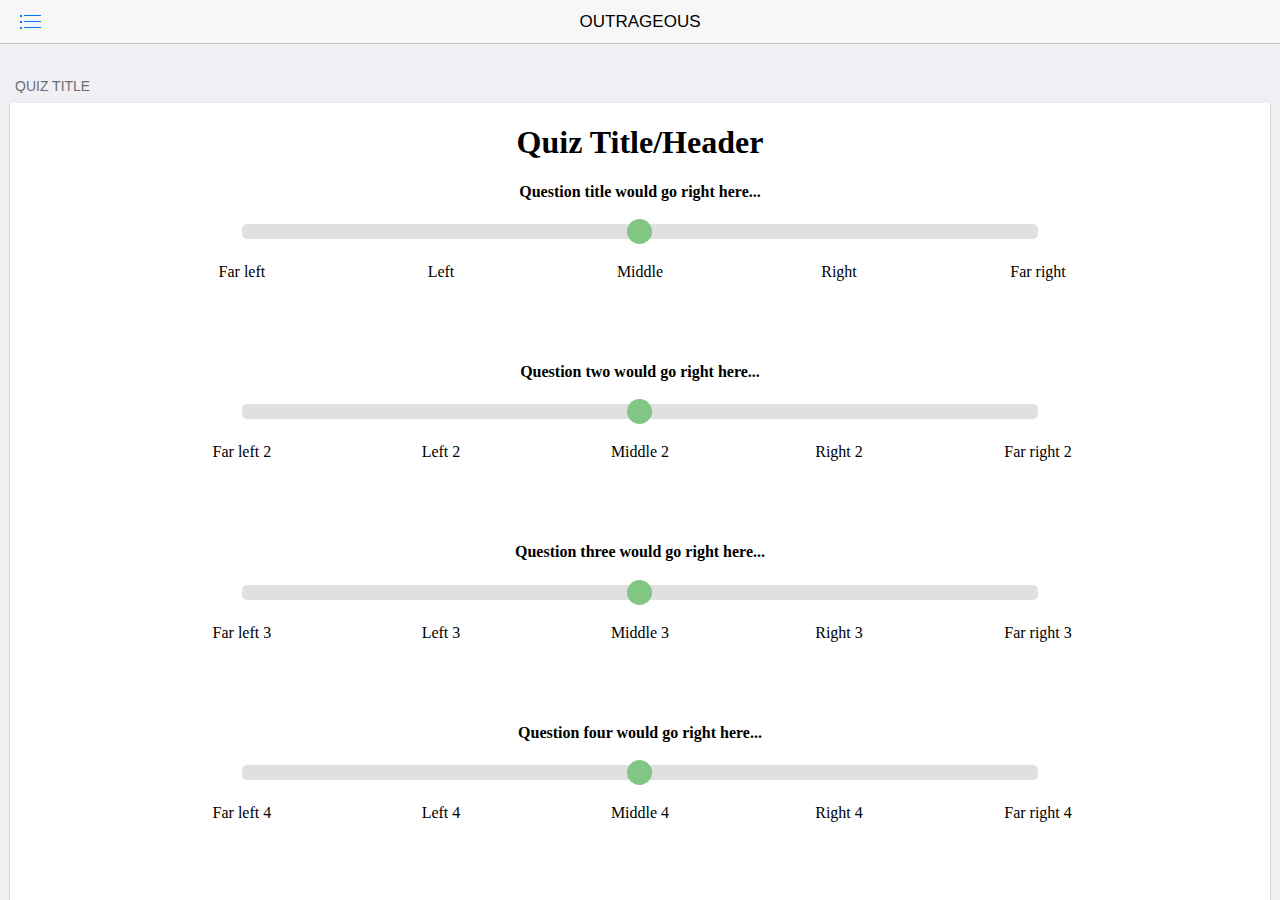
==== commit bbac3726: "Add files via upload" ====
--- a/FrameworkApp/www/index.html
+++ b/FrameworkApp/www/index.html
@@ -1,28 +1,39 @@
-<!DOCTYPE html>
+
 <html>
   <head>
     <meta charset="utf-8">
     <meta name="viewport" content="width=device-width, initial-scale=1, maximum-scale=1, minimum-scale=1, user-scalable=no, minimal-ui">
     <meta name="apple-mobile-web-app-capable" content="yes">
     <meta name="apple-mobile-web-app-status-bar-style" content="black">
-    <title>Nathan's App</title>
-    <script src="https://ajax.googleapis.com/ajax/libs/jquery/3.2.1/jquery.min.js"></script>
+    <title>My App</title>
     <!-- Path to Framework7 Library CSS-->
     <link rel="stylesheet" href="css/framework7.ios.min.css">
     <link rel="stylesheet" href="css/framework7.ios.colors.min.css">
     <!-- Path to your custom app styles-->
     <link rel="stylesheet" href="css/my-app.css">
-    <link href="css/style.css" rel="stylesheet" type="text/css">
+      <link href="https://fonts.googleapis.com/css?family=Encode+Sans+Expanded" rel="stylesheet">
+
   </head>
   <body>
     <!-- Status bar overlay for fullscreen mode-->
     <div class="statusbar-overlay"></div>
     <!-- Panels overlay-->
     <div class="panel-overlay"></div>
+         <!-- Right panel with cover effect-->
+      <div class="panel panel-right panel-cover"> </div> 
     <!-- Left panel with reveal effect-->
-    <div class="panel panel-left panel-reveal">
-               <div class="list-block panellink">
-                <ul>
+      <div class="panel panel-left panel-reveal">     
+   
+     
+        
+        <div class="list-block panellink">
+            <h1>NAVIGATION</h1>
+                <ul><li class="close-panel"><a href="index.html" class="item-link">
+                      <div class="item-content">
+                        <div class="item-inner"> 
+                          <div class="item-title">Home</div>
+                        </div>
+                      </div></a></li>
                   <li class="close-panel"><a href="about.html" class="item-link">
                       <div class="item-content">
                         <div class="item-inner"> 
@@ -41,24 +52,18 @@
                           <div class="item-title">Form</div>
                         </div>
                       </div></a></li>
-                    <li class="close-panel"><a href="video.html" class="item-link">
-                      <div class="item-content">
-                        <div class="item-inner"> 
-                          <div class="item-title">Video</div>
-                        </div>
-                      </div></a></li>
                 </ul>
               </div>
+    
     </div>
+   
       <!-- Right panel with cover effect-->
-<!--  
-    <div class="panel panel-right panel-cover">
+    <!--<div class="panel panel-right panel-cover">
       <div class="content-block">
         <p>Right panel content goes here</p>
       </div>
-    </div> 
--->
-
+    </div> -->
+      
     <!-- Views-->
     <div class="views">
       <!-- Your main view, should have "view-main" class-->
@@ -66,66 +71,53 @@
         <!-- Top Navbar-->
         <div class="navbar">
           <div class="navbar-inner">
-            <!-- We have home navbar without left link-->
-            <div class="left">
+              
+              <div class="left">
               <!-- Right link contains only icon - additional "icon-only" class--><a href="#" class="link icon-only open-panel"> <i class="icon icon-bars"></i></a>
             </div>
-            <div class="center sliding">Nathan's App</div>
+              
+            <!-- We have home navbar without left link-->
+            <div class="center sliding">OUTRAGEOUS</div>
+            
           </div>
         </div>
         <!-- Pages, because we need fixed-through navbar and toolbar, it has additional appropriate classes-->
-        <div class="pages navbar-through toolbar-through">
+          <div class="pages navbar-through toolbar-through">
           <!-- Page, data-page contains page name-->
           <div data-page="index" class="page">
             <!-- Scrollable page content-->
             <div class="page-content">
-              <div class="content-block-title">Welcome To My Awesome App</div>
-              <div class="content-block">
-                <div class="content-block-inner">
-                  <p>Couple of worlds here because my app is so awesome!</p>
-                  <p>Duis sed erat ac eros ultrices pharetra id ut tellus. Praesent rhoncus enim ornare ipsum aliquet ultricies. Pellentesque sodales erat quis elementum sagittis.</p>
+              <div class="content-block-title">Quiz title</div>
+              
+                  <!--injected content-->
+                    <div class="card">
+                        <div class="card-content">
+                         <iframe  frameborder="0" class="test" onload="myFunction()" src="/Website/index.html"></iframe>
+                        </div>
+                    </div>
+                   
+                 <div class="content-block">
+                <div class="row">
+                  <div class="col-50"><a href="#" data-panel="left" class="button open-panel">Left Panel</a></div>
+                  <div class="col-50"><a href="#" data-panel="right" class="button open-panel">Right Panel</a></div>
                 </div>
               </div>
-              <div class="content-block-title">What about simple navigation?</div>
-              <div class="list-block">
-                <ul>
-                  <li><a href="about.html" class="item-link">
-                      <div class="item-content">
-                        <div class="item-inner"> 
-                          <div class="item-title">About</div>
-                        </div>
-                      </div></a></li>
-                  <li><a href="services.html" class="item-link">
-                      <div class="item-content"> 
-                        <div class="item-inner">
-                          <div class="item-title">Services</div>
-                        </div>
-                      </div></a></li>
-                  <li><a href="form.html" class="item-link">
-                      <div class="item-content"> 
-                        <div class="item-inner">
-                          <div class="item-title">Form</div>
-                        </div>
-                      </div></a></li>
-                    <li><a href="video.html" class="item-link">
-                      <div class="item-content">
-                        <div class="item-inner"> 
-                          <div class="item-title">Video</div>
-                        </div>
-                      </div></a></li>
-                </ul>
-              </div>
+          
+                
+                
+            
+  
             </div>
           </div>
         </div>
-        <!-- Bottom Toolbar-->
-        <div class="toolbar">
+        
+          <!-- Bottom Toolbar-->
+    <!--    <div class="toolbar">
           <div class="toolbar-inner"><a href="#" class="link">Link 1</a><a href="#" class="link">Link 2</a></div>
-        </div>
+        </div> -->
       </div>
     </div>
     <!-- Path to Framework7 Library JS-->
-    <script type="text/javascript" src="js/framework7.min.js"></script>
     <script type="text/javascript" src="js/framework7.min.js"></script>
     <!-- Path to your app js-->
     <script type="text/javascript" src="js/my-app.js"></script>
--- a/FrameworkApp/www/css/my-app.css
+++ b/FrameworkApp/www/css/my-app.css
@@ -1,140 +1,58 @@
-.panellink li{
+.test {
+    width: 100%;
+    height: 100%;
+    
+    }
+
+/*.card {
+    background-color:aliceblue;
+    box-shadow: 0 4px 8px 0 rgba(0, 0, 0, 0.2), 0 6px 20px 0 rgba(0, 0, 0, 0.19);
+    border-radius: 
+    padding: 10px;
+}*/
+    
+/* to change the background*/
+/*.page-content{
+    background-color: aquamarine;
+}
+
+p{
+    color:;
+    font-family: 'Encode Sans Expanded', sans-serif;
+}
+
+/* color change for top nav bar 
+.navbar {
+    color:#fff;
+    background-color: black;
+}
+
+.content-block {
+      color:#fff;
+    background-color: black;
+    
+}
+
+/* change color for the about,service,and form list 
+.list-block{
+    color: aqua;
+    background-color: firebrick;
+}
+
+/* change color for the list above 
+li {
+    background-color: ;
+}
+
+*/
+
+.panellink li {
     background-color: #111 !important;
     color: white !important;
+    
 }
-.panellink .item-inner{
-    
+.panellink h1{
     color: white;
-}
-
-.panellink .item-inner:before{
-  content: '';
-  position: absolute;
-  left: 0;
-  top: 0;
-  bottom: auto;
-  right: auto;
-  height: 0px;
-  width: 100%;
-  background-color: #c8c7cc;
-  display: block;
-  z-index: 15;
-  -webkit-transform-origin: 50% 0%;
-  transform-origin: 50% 0%;
-}
-
-.panellink .item-inner:after{
-  content: '';
-  position: absolute;
-  left: 0;
-  top: 0;
-  bottom: auto;
-  right: auto;
-  height: 0px;
-  width: 100%;
-  background-color: #c8c7cc;
-  display: block;
-  z-index: 15;
-  -webkit-transform-origin: 50% 0%;
-  transform-origin: 50% 0%;
-}
-
-
-.panellink ul:before {
-  content: '';
-  position: absolute;
-  left: 0;
-  top: 0;
-  bottom: auto;
-  right: auto;
-  height: 0px;
-  width: 100%;
-  background-color: #c8c7cc;
-  display: block;
-  z-index: 15;
-  -webkit-transform-origin: 50% 0%;
-  transform-origin: 50% 0%;
-}
-
-.panellink ul:after{
-  content: '';
-  position: absolute;
-  left: 0;
-  top: 0;
-  bottom: auto;
-  right: auto;
-  height: 0px;
-  width: 100%;
-  background-color: #c8c7cc;
-  display: block;
-  z-index: 15;
-  -webkit-transform-origin: 50% 0%;
-  transform-origin: 50% 0%;
-}
-
-/* Custom CSS */
-
-/* Slider */
-
-.slider {
-    -webkit-appearance: none;
-    width: 80%;
-    height: 15px;
-    border-radius: 5px;   
-    background: #d3d3d3;
-    outline: none;
-    opacity: 0.7;
-    -webkit-transition: .2s;
-    transition: opacity .2s;
-    display: inline-block;
-}
-
-.slider::-webkit-slider-thumb {
-    -webkit-appearance: none;
-    appearance: none;
-    width: 25px;
-    height: 25px;
-    border-radius: 50%; 
-    background: #4CAF50;
-    cursor: pointer;
-}
-
-.slider::-moz-range-thumb {
-    width: 25px;
-    height: 25px;
-    border-radius: 50%;
-    background: #4CAF50;
-    cursor: pointer;
-}
-
-/* Main Page */
-
-#container {
-    width: 80%;
-    margin: auto;
-}
-
-#header {
-    margin-bottom: 20px;
-}
-
-#header h1 {
     text-align: center;
 }
 
-#question {
-    text-align: center;
-    padding-bottom: 20px
-}
-
-#question h3 {
-    
-}
-
-#box1, #box2, #box3, #box4, #box5 {
-    width: 20%;
-    height: 50px;
-    float: left;
-    text-align: center;  
-    padding-bottom: 50px
-}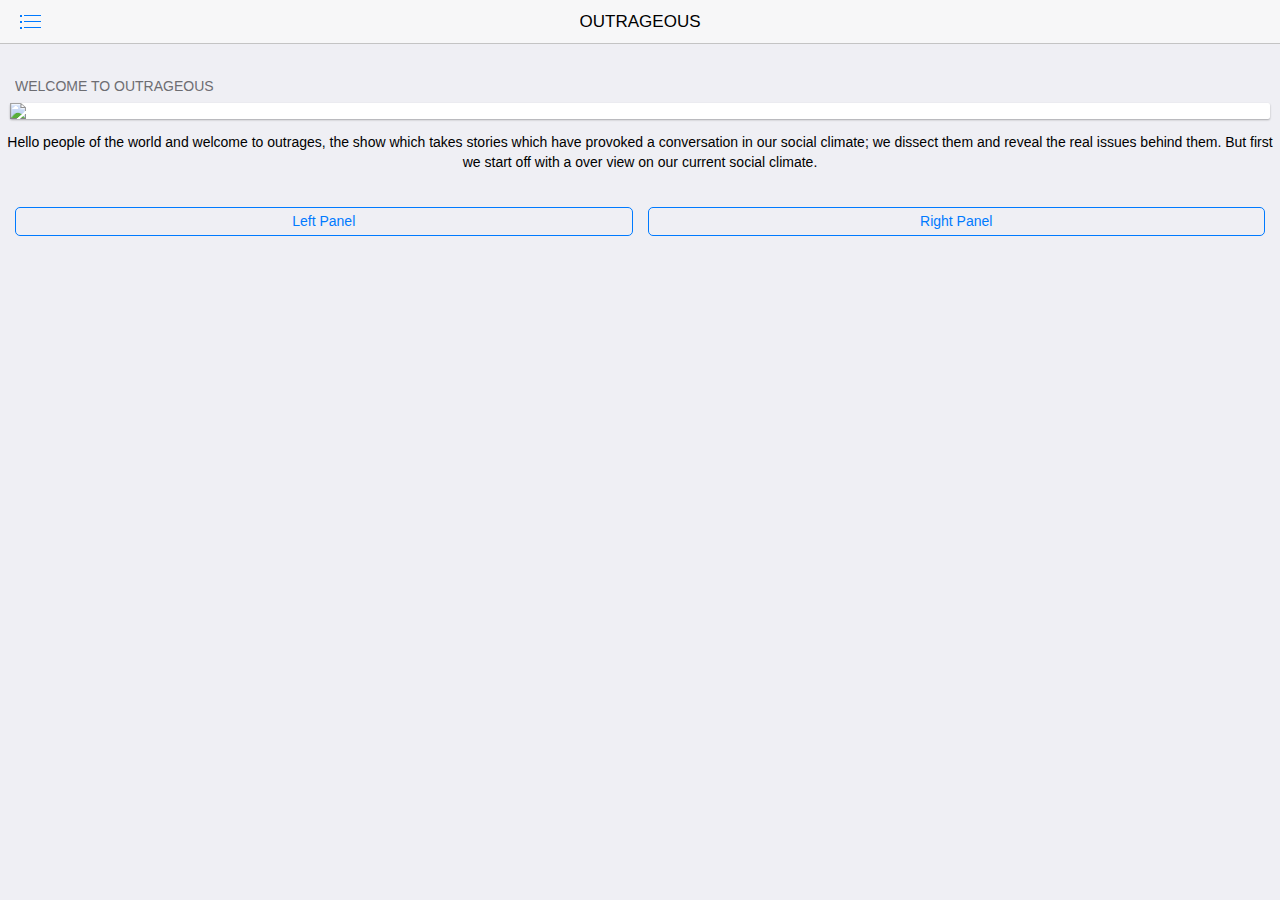
==== commit 11f959d8: "Add files via upload" ====
--- a/FrameworkApp/www/index.html
+++ b/FrameworkApp/www/index.html
@@ -57,12 +57,7 @@
     
     </div>
    
-      <!-- Right panel with cover effect-->
-    <!--<div class="panel panel-right panel-cover">
-      <div class="content-block">
-        <p>Right panel content goes here</p>
-      </div>
-    </div> -->
+   
       
     <!-- Views-->
     <div class="views">
@@ -87,14 +82,16 @@
           <div data-page="index" class="page">
             <!-- Scrollable page content-->
             <div class="page-content">
-              <div class="content-block-title">Quiz title</div>
+              <div class="content-block-title">Welcome to  outrageous</div>
               
                   <!--injected content-->
                     <div class="card">
                         <div class="card-content">
-                         <iframe  frameborder="0" class="test" onload="myFunction()" src="/Website/index.html"></iframe>
+                       <img src="img/OUTRAGEOUS.png">
                         </div>
                     </div>
+                
+                <p style="text-align: center;">Hello people of the world and welcome to outrages, the show which takes stories which have provoked a conversation in our social climate; we dissect them and reveal the real issues behind them. But first we start off with a over view on our current social climate. </p>
                    
                  <div class="content-block">
                 <div class="row">
